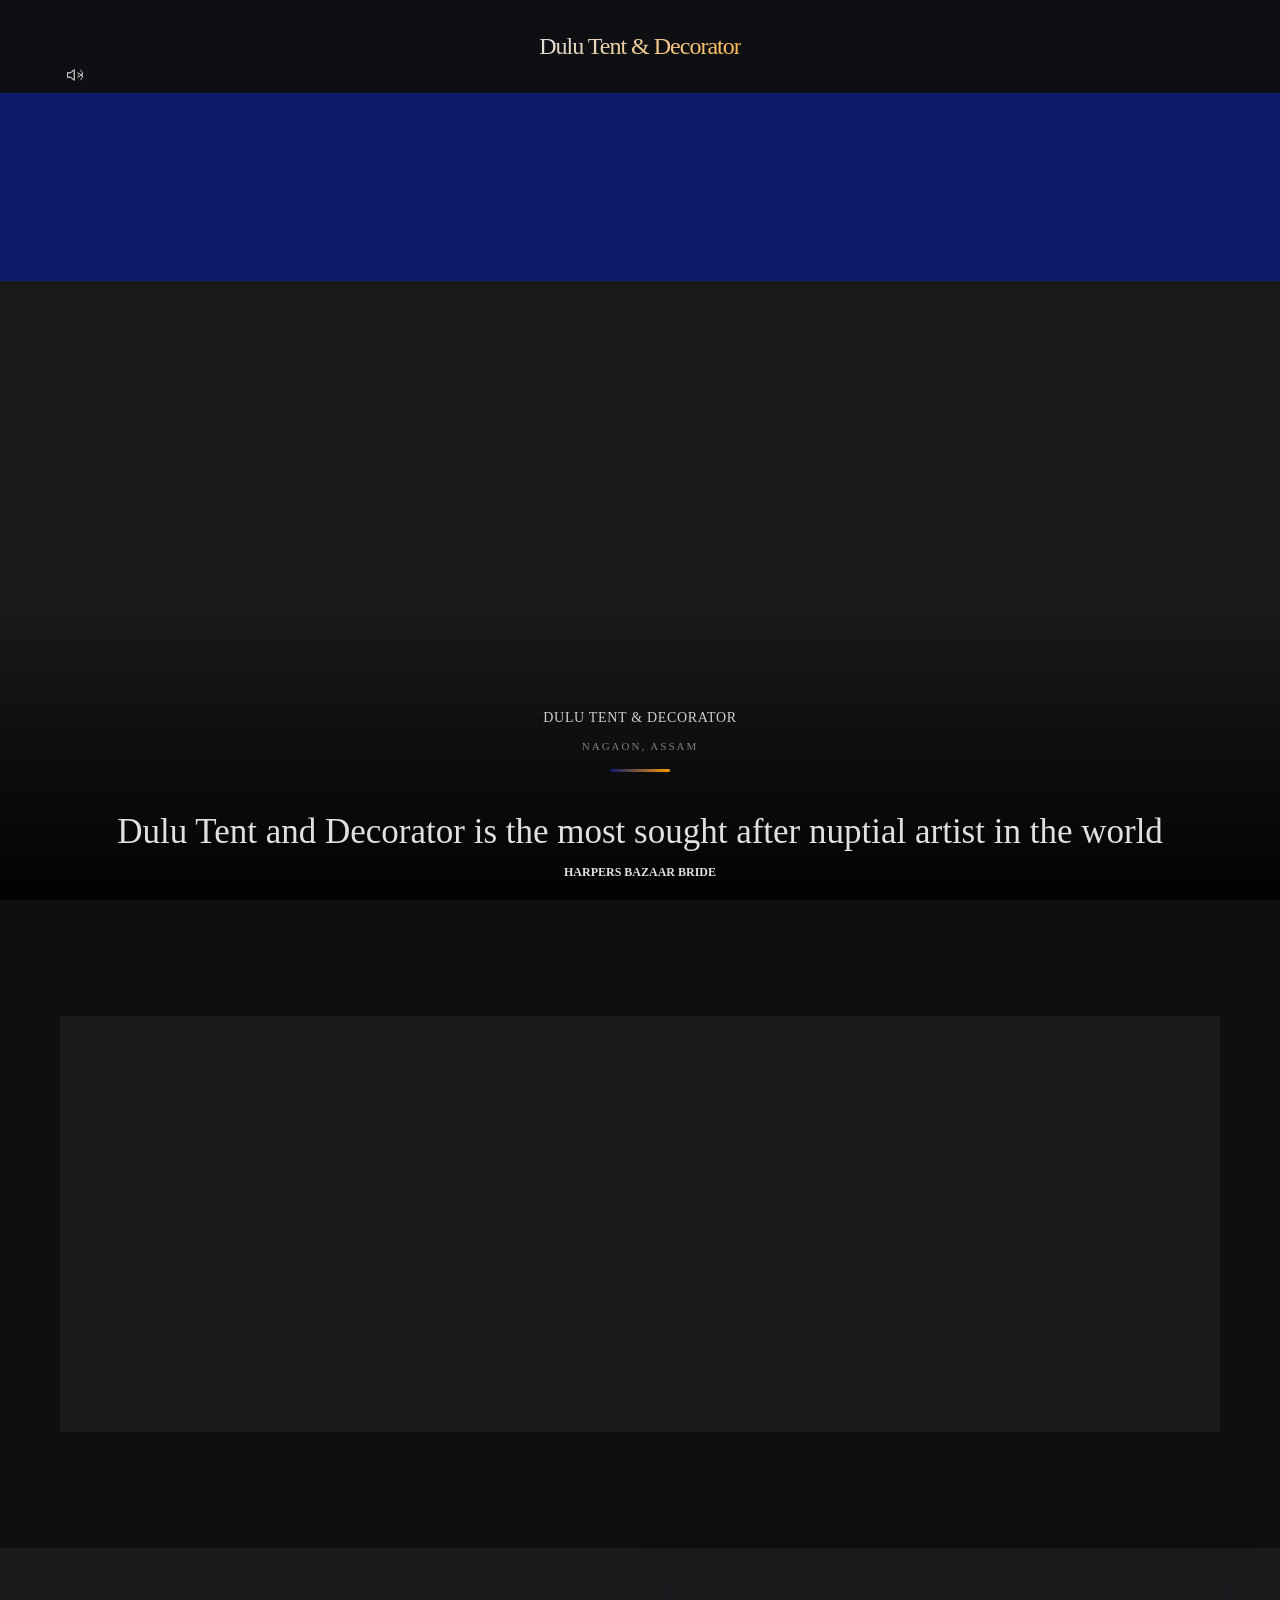
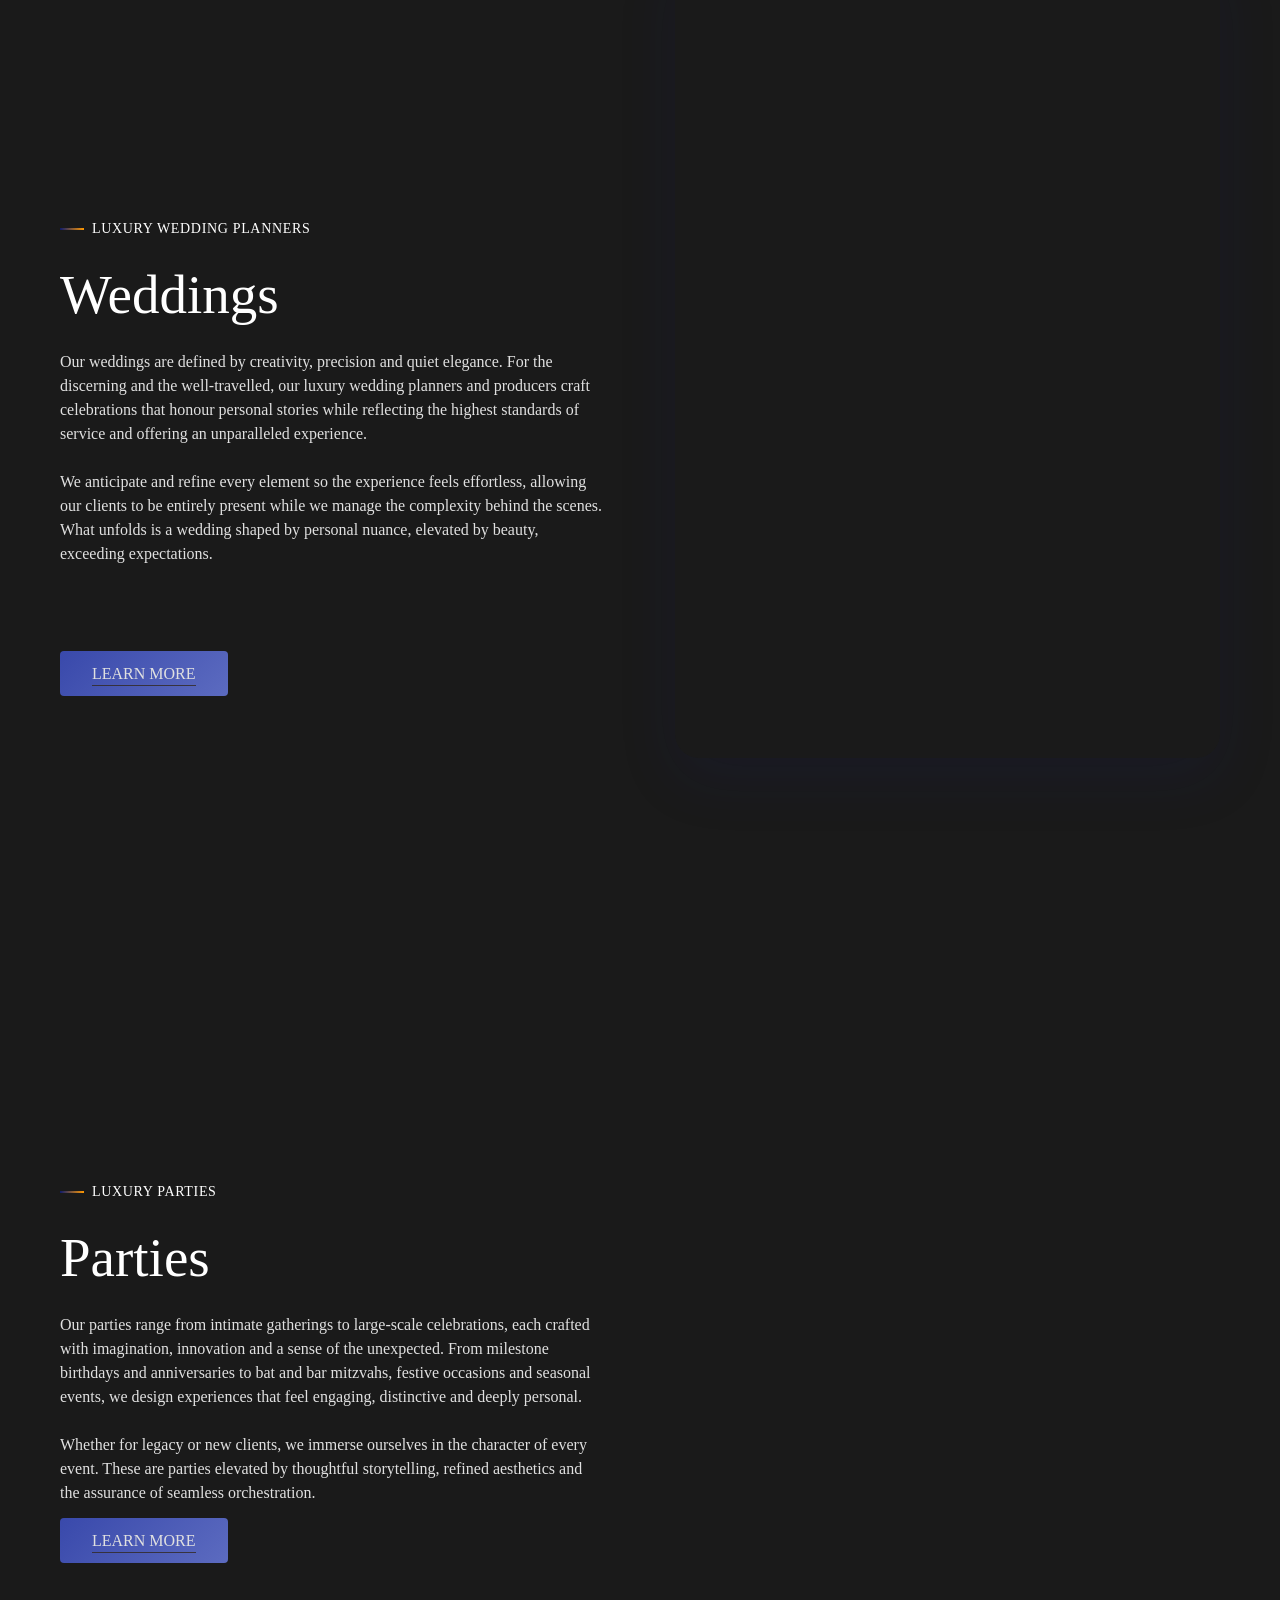
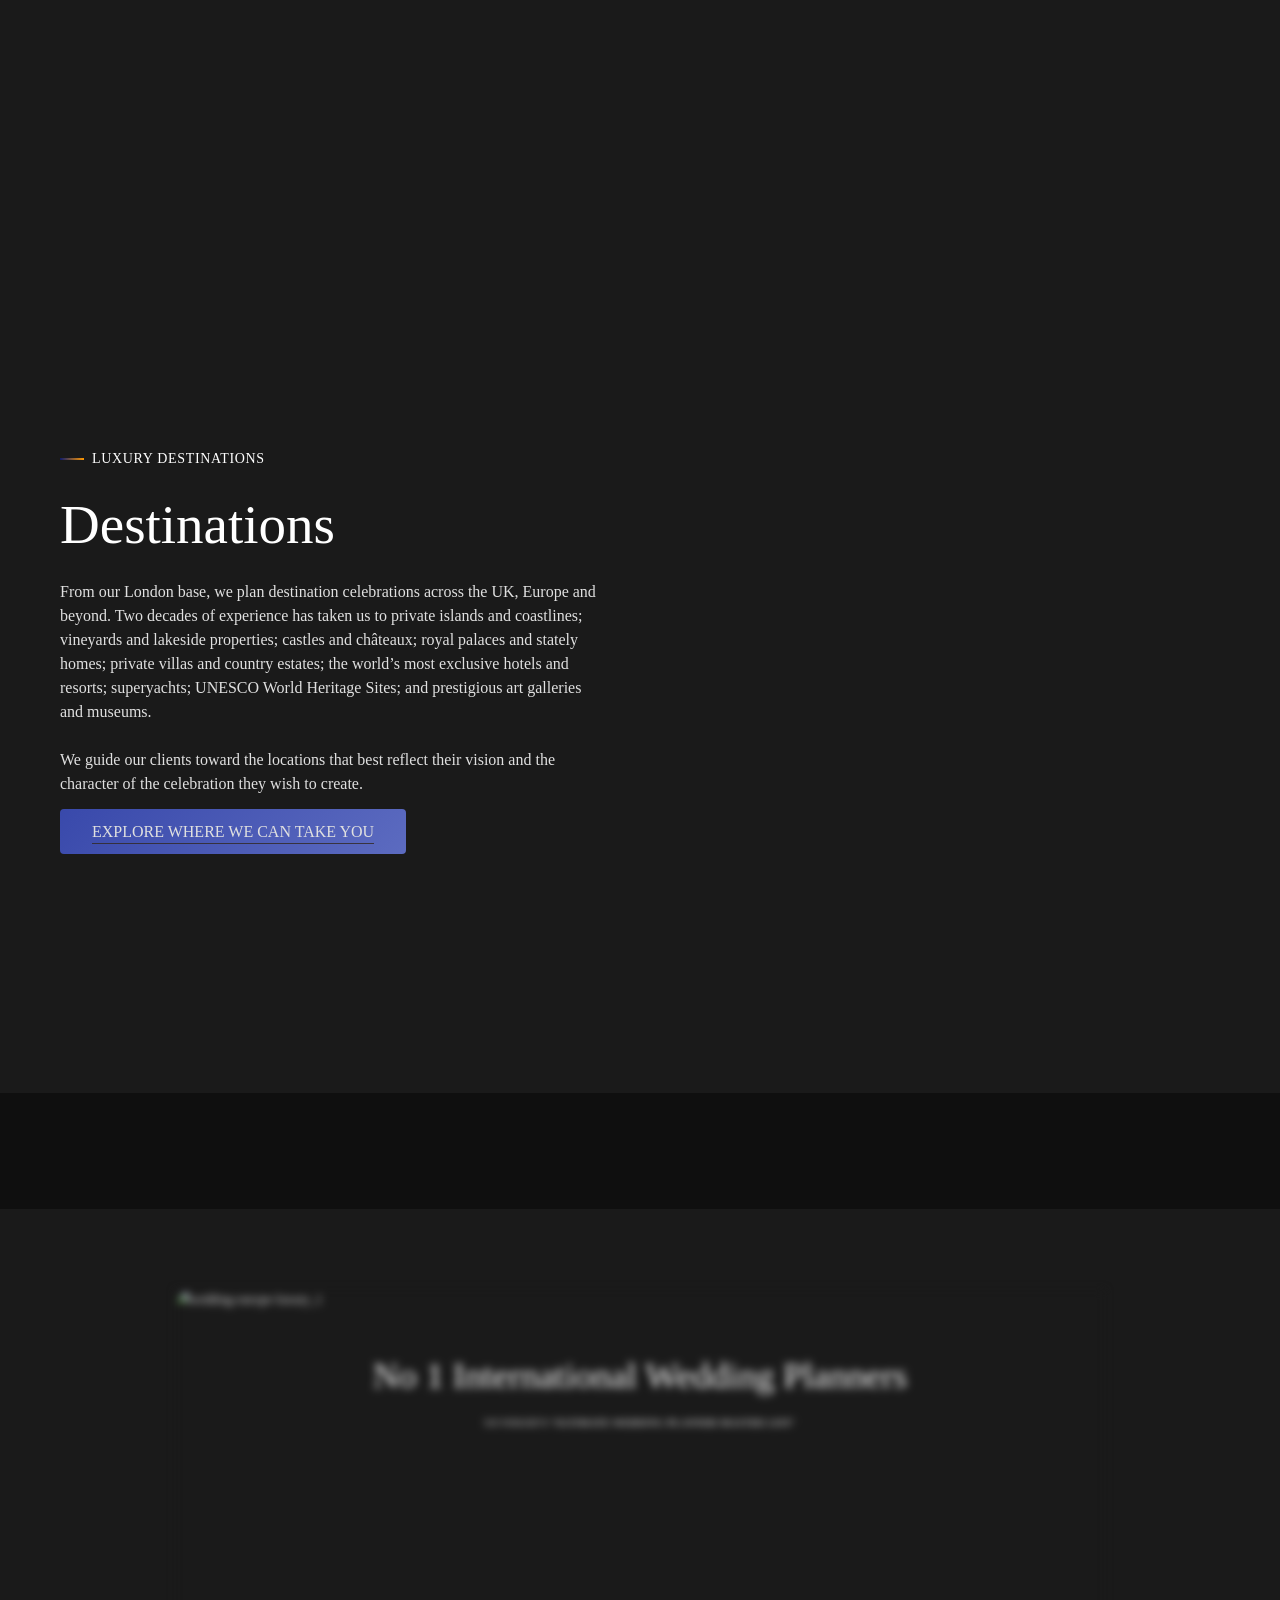
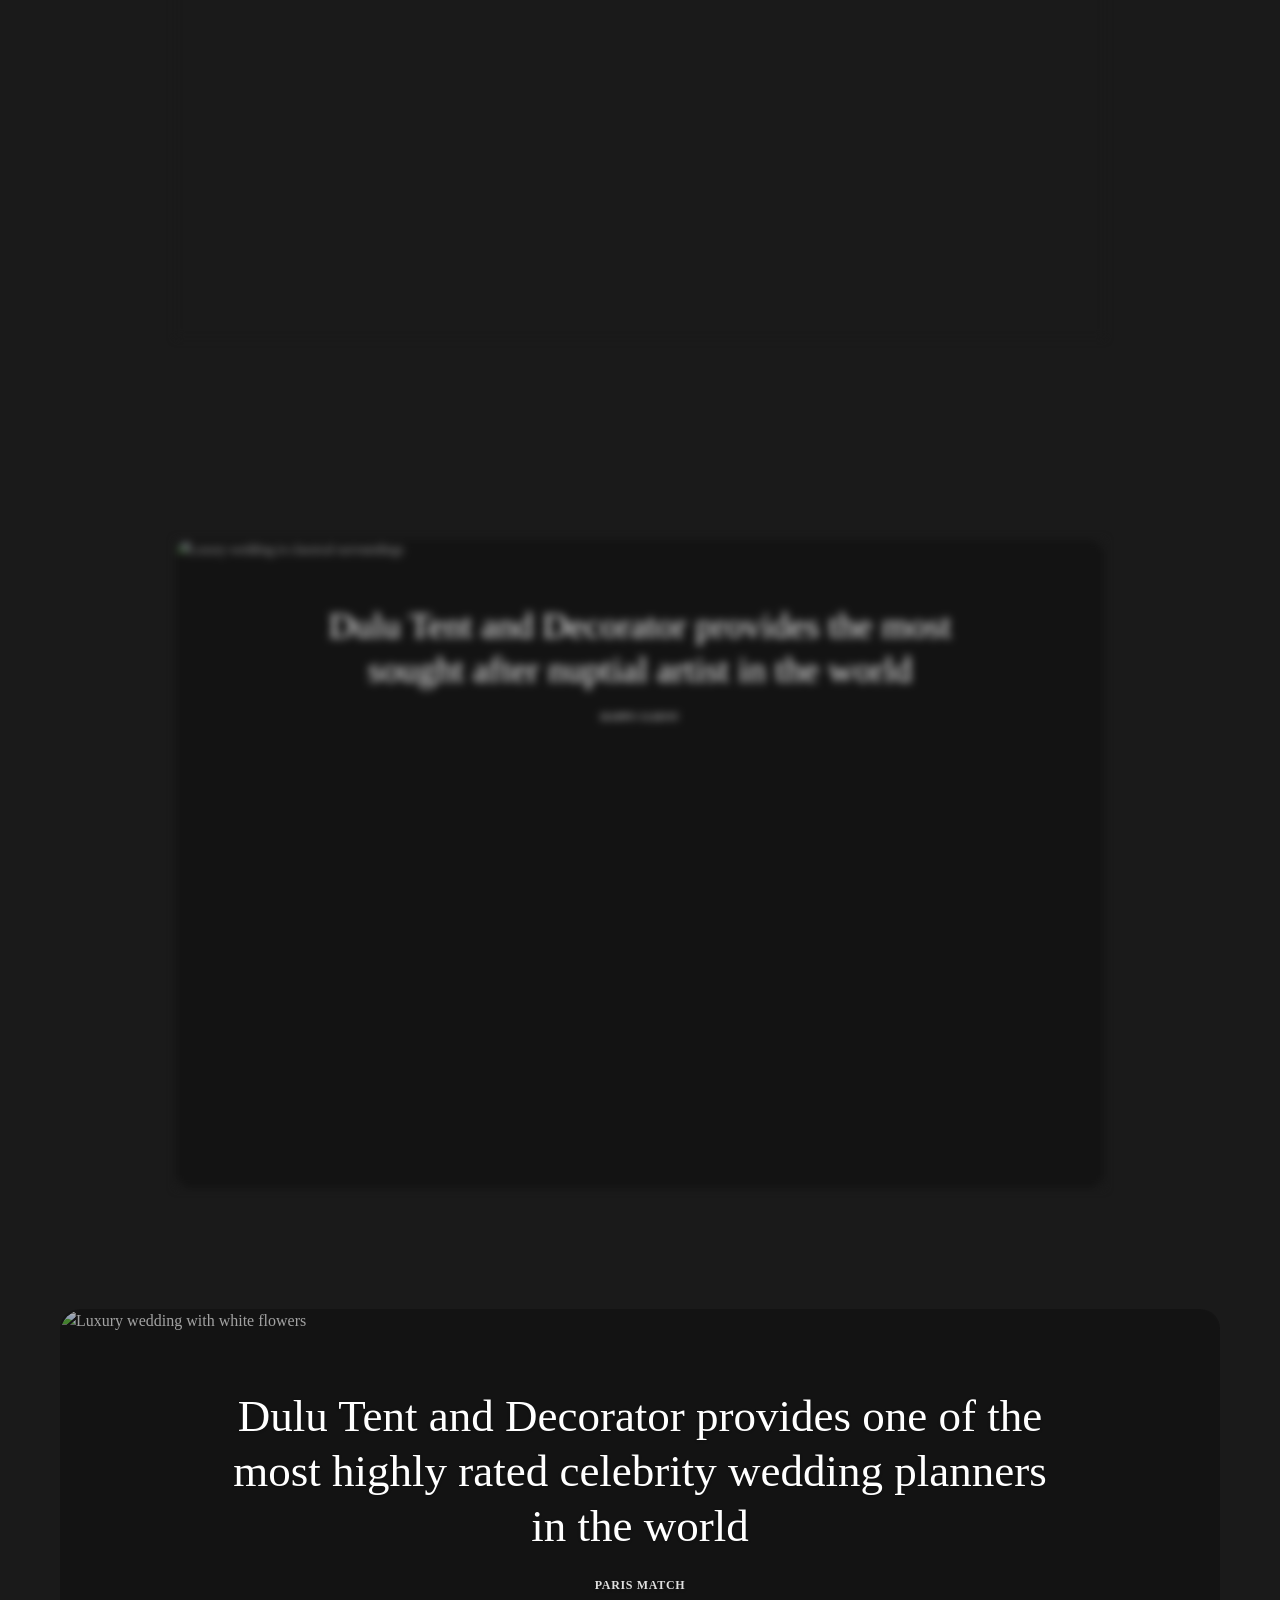
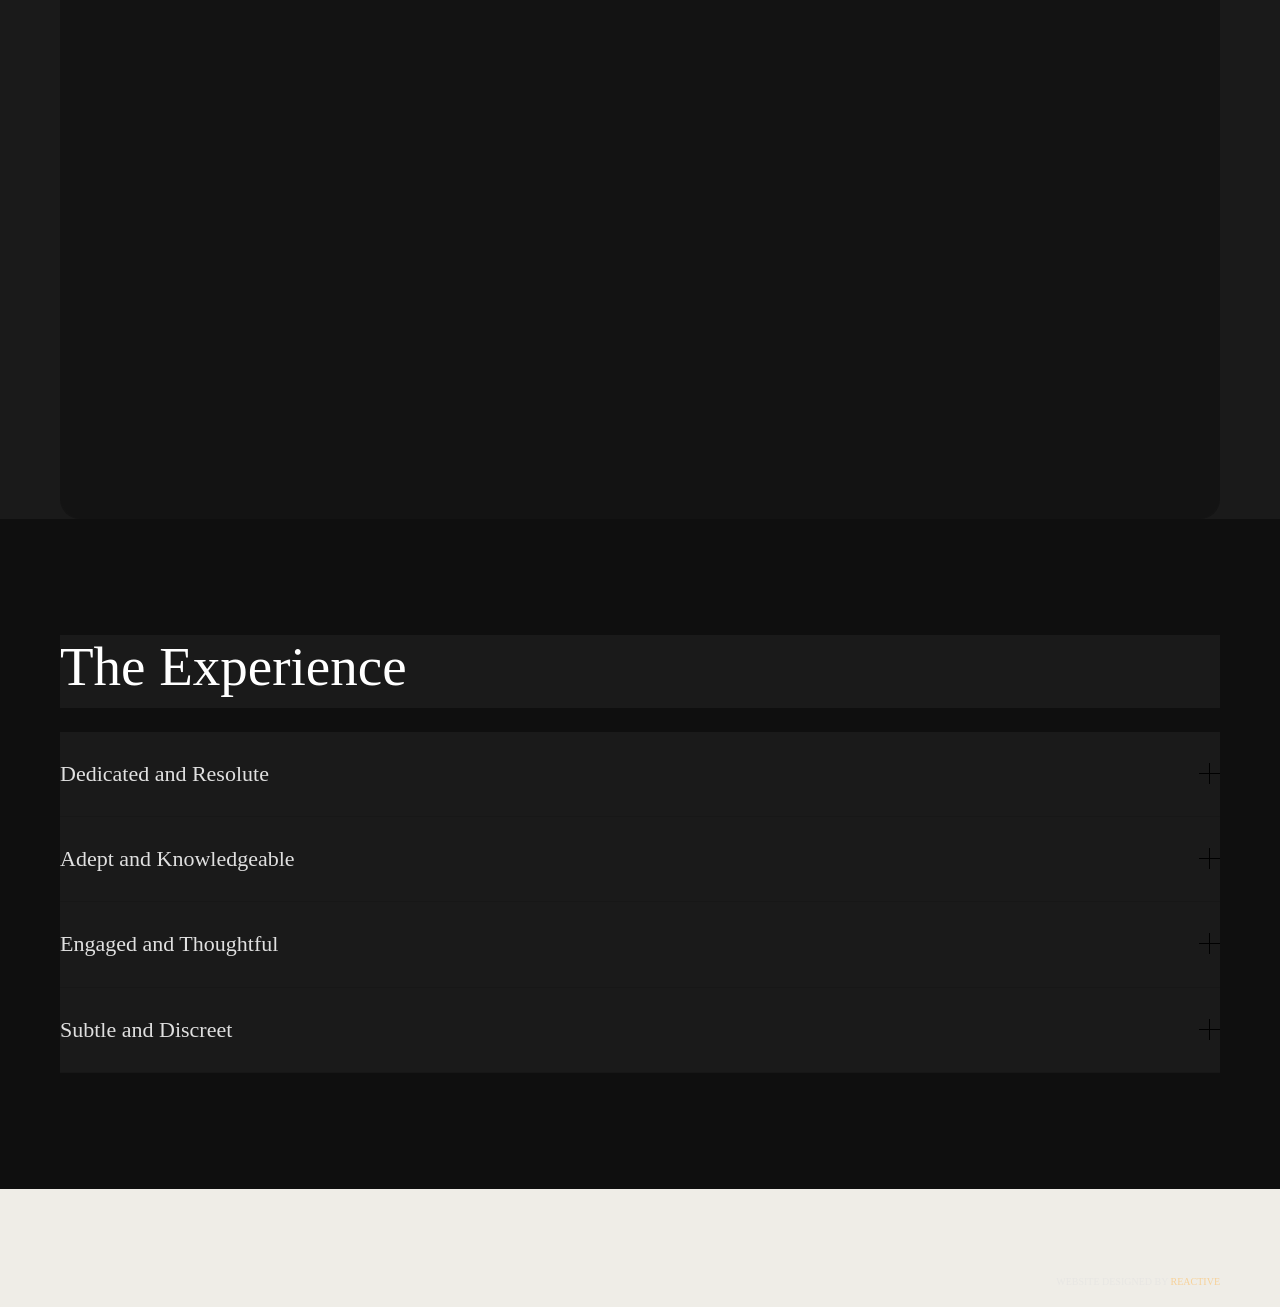
==== Sarah Haywood_ Luxury Wedding Planners.html @ dfa9d55c "Add mobile responsiveness - premium dark mode on all devices" ====
﻿<!DOCTYPE html>
<!-- saved from url=(0025)https://sarahhaywood.com/ -->
<html lang="en-GB" prefix="og: https://ogp.me/ns#"
    class="js  js_active vc_desktop vc_transform vc_transform page-trans-loaded lenis">

<head>
    <meta http-equiv="Content-Type" content="text/html; charset=UTF-8">

    <meta name="viewport" content="width=device-width, initial-scale=1, maximum-scale=1, user-scalable=0">
    <script data-mp="true" data-cfasync="false">window.MOTIONPAGE_FRONT = { version: "2.5.3" }</script>
    <style>
        body {
            visibility: hidden;
        }
    </style>
    <script data-mp="true"
        data-cfasync="false">document.addEventListener("DOMContentLoaded", () => (document.body.style.visibility = "inherit"));</script>
    <noscript>
        <style>
            body {
                visibility: inherit;
            }
        </style>
    </noscript>
    <!-- Search Engine Optimization by Rank Math - https://rankmath.com/ -->
    <title>Dulu Tent & Decorator | Event Planning & Decoration in Nagaon, Assam</title>
    <meta name="description"
        content="Dulu Tent & Decorator: Your trusted partner for wedding planning, event management, tent services, stage decoration, floral decor, lighting, and complete event solutions in Nagaon, Assam.">
    <meta name="robots" content="follow, index, max-snippet:-1, max-video-preview:-1, max-image-preview:large">
    <link rel="canonical" href="https://sarahhaywood.com/">
    <meta property="og:locale" content="en_GB">
    <meta property="og:type" content="website">
    <meta property="og:title" content="Dulu Tent & Decorator | Event Planning & Decoration in Nagaon, Assam">
    <meta property="og:description"
        content="Dulu Tent & Decorator: Your trusted partner for wedding planning, event management, tent services, stage decoration, floral decor, lighting, and complete event solutions in Nagaon, Assam.">
    <meta property="og:url" content="https://sarahhaywood.com/">
    <meta property="og:site_name" content="Dulu Tent & Decorator">
    <meta property="og:updated_time" content="2026-03-10T09:44:52+00:00">
    <meta name="twitter:card" content="summary_large_image">
    <meta name="twitter:title" content="Dulu Tent & Decorator | Event Planning & Decoration in Nagaon, Assam">
    <meta name="twitter:description"
        content="Dulu Tent & Decorator: Your trusted partner for wedding planning, event management, tent services, stage decoration, floral decor, lighting, and complete event solutions in Nagaon, Assam.">
    <meta name="twitter:label1" content="Written by">
    <meta name="twitter:data1" content="Reactive">
    <meta name="twitter:label2" content="Time to read">
    <meta name="twitter:data2" content="17 minutes">
    <script type="application/ld+json"
        class="rank-math-schema">{"@context":"https://schema.org","@graph":[{"@type":"Place","@id":"https://sarahhaywood.com/#place","address":{"@type":"PostalAddress","streetAddress":"6 Poland Street,","addressRegion":"London","addressLocality":"Soho","postalCode":"W1F 8PS"}},{"@type":"Organization","@id":"https://sarahhaywood.com/#organization","name":"Sarah Haywood","url":"https://sarahhaywood.com","sameAs":["https://www.instagram.com/sarahhaywoodweddings/","https://uk.pinterest.com/sarahhaywoodcelebrations/"],"email":"weddings@sarahhaywood.com","address":{"@type":"PostalAddress","streetAddress":"6 Poland Street,","addressRegion":"London","addressLocality":"Soho","postalCode":"W1F 8PS"},"logo":{"@type":"ImageObject","@id":"https://sarahhaywood.com/#logo","url":"https://sarahhaywood.com/wp-content/uploads/2025/12/SarahHaywood_BrandMarks_Logo_Stacked_Wordmark_Tagline_brown.svg","contentUrl":"https://sarahhaywood.com/wp-content/uploads/2025/12/SarahHaywood_BrandMarks_Logo_Stacked_Wordmark_Tagline_brown.svg","caption":"Sarah Haywood","inLanguage":"en-GB","width":"672","height":"259"},"location":{"@id":"https://sarahhaywood.com/#place"}},{"@type":"WebSite","@id":"https://sarahhaywood.com/#website","url":"https://sarahhaywood.com","name":"Sarah Haywood","publisher":{"@id":"https://sarahhaywood.com/#organization"},"inLanguage":"en-GB","potentialAction":{"@type":"SearchAction","target":"https://sarahhaywood.com/?s={search_term_string}","query-input":"required name=search_term_string"}},{"@type":"WebPage","@id":"https://sarahhaywood.com/#webpage","url":"https://sarahhaywood.com/","name":"Sarah Haywood: Luxury Wedding Planners","datePublished":"2025-11-18T08:30:20+00:00","dateModified":"2026-03-10T09:44:52+00:00","about":{"@id":"https://sarahhaywood.com/#organization"},"isPartOf":{"@id":"https://sarahhaywood.com/#website"},"inLanguage":"en-GB"}]}</script>
    <!-- /Rank Math WordPress SEO plugin -->

    <link rel="dns-prefetch" href="https://www.googletagmanager.com/">
    <link rel="dns-prefetch" href="https://fonts.googleapis.com/">
    <link rel="alternate" type="application/rss+xml" title=Dulu Tent and Decorator » Feed" href="https://sarahhaywood.com/feed/">
    <link rel="alternate" type="application/rss+xml" title=Dulu Tent and Decorator » Comments Feed"
        href="https://sarahhaywood.com/comments/feed/">
    <link rel="alternate" title="oEmbed (JSON)" type="application/json+oembed"
        href="https://sarahhaywood.com/wp-json/oembed/1.0/embed?url=https%3A%2F%2Fsarahhaywood.com%2F">
    <link rel="alternate" title="oEmbed (XML)" type="text/xml+oembed"
        href="https://sarahhaywood.com/wp-json/oembed/1.0/embed?url=https%3A%2F%2Fsarahhaywood.com%2F&amp;format=xml">
    <style id="wp-img-auto-sizes-contain-inline-css">
        img:is([sizes=auto i], [sizes^="auto," i]) {
            contain-intrinsic-size: 3000px 1500px
        }

        /*# sourceURL=wp-img-auto-sizes-contain-inline-css */
    </style>
    <style id="wp-emoji-styles-inline-css">
        img.wp-smiley,
        img.emoji {
            display: inline !important;
            border: none !important;
            box-shadow: none !important;
            height: 1em !important;
            width: 1em !important;
            margin: 0 0.07em !important;
            vertical-align: -0.1em !important;
            background: none !important;
            padding: 0 !important;
        }

        /*# sourceURL=wp-emoji-styles-inline-css */
    </style>
    <style id="wp-block-library-inline-css">
        :root {
            --wp-block-synced-color: #7a00df;
            --wp-block-synced-color--rgb: 122, 0, 223;
            --wp-bound-block-color: var(--wp-block-synced-color);
            --wp-editor-canvas-background: #ddd;
            --wp-admin-theme-color: #007cba;
            --wp-admin-theme-color--rgb: 0, 124, 186;
            --wp-admin-theme-color-darker-10: #006ba1;
            --wp-admin-theme-color-darker-10--rgb: 0, 107, 160.5;
            --wp-admin-theme-color-darker-20: #005a87;
            --wp-admin-theme-color-darker-20--rgb: 0, 90, 135;
            --wp-admin-border-width-focus: 2px
        }

        @media (min-resolution:192dpi) {
            :root {
                --wp-admin-border-width-focus: 1.5px
            }
        }

        .wp-element-button {
            cursor: pointer
        }

        :root .has-very-light-gray-background-color {
            background-color: #2a2a2a
        }

        :root .has-very-dark-gray-background-color {
            background-color: #313131
        }

        :root .has-very-light-gray-color {
            color: #e0e0e0
        }

        :root .has-very-dark-gray-color {
            color: #313131
        }

        :root .has-vivid-green-cyan-to-vivid-cyan-blue-gradient-background {
            background: linear-gradient(135deg, #00d084, #0693e3)
        }

        :root .has-purple-crush-gradient-background {
            background: linear-gradient(135deg, #34e2e4, #4721fb 50%, #ab1dfe)
        }

        :root .has-hazy-dawn-gradient-background {
            background: linear-gradient(135deg, #faaca8, #dad0ec)
        }

        :root .has-subdued-olive-gradient-background {
            background: linear-gradient(135deg, #fafae1, #67a671)
        }

        :root .has-atomic-cream-gradient-background {
            background: linear-gradient(135deg, #fdd79a, #004a59)
        }

        :root .has-nightshade-gradient-background {
            background: linear-gradient(135deg, #330968, #31cdcf)
        }

        :root .has-midnight-gradient-background {
            background: linear-gradient(135deg, #020381, #2874fc)
        }

        :root {
            --wp--preset--font-size--normal: 16px;
            --wp--preset--font-size--huge: 42px
        }

        .has-regular-font-size {
            font-size: 1em
        }

        .has-larger-font-size {
            font-size: 2.625em
        }

        .has-normal-font-size {
            font-size: var(--wp--preset--font-size--normal)
        }

        .has-huge-font-size {
            font-size: var(--wp--preset--font-size--huge)
        }

        :root .has-text-align-center {
            text-align: center
        }

        :root .has-text-align-left {
            text-align: left
        }

        :root .has-text-align-right {
            text-align: right
        }

        .has-fit-text {
            white-space: nowrap !important
        }

        #end-resizable-editor-section {
            display: none
        }

        .aligncenter {
            clear: both
        }

        .items-justified-left {
            justify-content: flex-start
        }

        .items-justified-center {
            justify-content: center
        }

        .items-justified-right {
            justify-content: flex-end
        }

        .items-justified-space-between {
            justify-content: space-between
        }

        .screen-reader-text {
            word-wrap: normal !important;
            border: 0;
            clip-path: inset(50%);
            height: 1px;
            margin: -1px;
            overflow: hidden;
            padding: 0;
            position: absolute;
            width: 1px
        }

        .screen-reader-text:focus {
            background-color: #333;
            clip-path: none;
            color: #ffffff;
            display: block;
            font-size: 1em;
            height: auto;
            left: 5px;
            line-height: normal;
            padding: 15px 23px 14px;
            text-decoration: none;
            top: 5px;
            width: auto;
            z-index: 100000
        }

        html :where(.has-border-color) {
            border-style: solid
        }

        html :where([style*=border-color]) {
            border-style: solid
        }

        html :where([style*=border-top-color]) {
            border-top-style: solid
        }

        html :where([style*=border-right-color]) {
            border-right-style: solid
        }

        html :where([style*=border-bottom-color]) {
            border-bottom-style: solid
        }

        html :where([style*=border-left-color]) {
            border-left-style: solid
        }

        html :where([style*=border-width]) {
            border-style: solid
        }

        html :where([style*=border-top-width]) {
            border-top-style: solid
        }

        html :where([style*=border-right-width]) {
            border-right-style: solid
        }

        html :where([style*=border-bottom-width]) {
            border-bottom-style: solid
        }

        html :where([style*=border-left-width]) {
            border-left-style: solid
        }

        html :where(img[class*=wp-image-]) {
            height: auto;
            max-width: 100%
        }

        :where(figure) {
            margin: 0 0 1em
        }

        html :where(.is-position-sticky) {
            --wp-admin--admin-bar--position-offset: var(--wp-admin--admin-bar--height, 0px)
        }

        @media screen and (max-width:600px) {
            html :where(.is-position-sticky) {
                --wp-admin--admin-bar--position-offset: 0px
            }
        }

        /*# sourceURL=/wp-includes/css/dist/block-library/common.min.css */
    </style>

    <style id="global-styles-inline-css">
        :root {
            --wp--preset--aspect-ratio--square: 1;
            --wp--preset--aspect-ratio--4-3: 4/3;
            --wp--preset--aspect-ratio--3-4: 3/4;
            --wp--preset--aspect-ratio--3-2: 3/2;
            --wp--preset--aspect-ratio--2-3: 2/3;
            --wp--preset--aspect-ratio--16-9: 16/9;
            --wp--preset--aspect-ratio--9-16: 9/16;
            --wp--preset--color--black: #000000;
            --wp--preset--color--cyan-bluish-gray: #abb8c3;
            --wp--preset--color--white: #ffffff;
            --wp--preset--color--pale-pink: #f78da7;
            --wp--preset--color--vivid-red: #cf2e2e;
            --wp--preset--color--luminous-vivid-orange: #ff6900;
            --wp--preset--color--luminous-vivid-amber: #fcb900;
            --wp--preset--color--light-green-cyan: #7bdcb5;
            --wp--preset--color--vivid-green-cyan: #00d084;
            --wp--preset--color--pale-cyan-blue: #8ed1fc;
            --wp--preset--color--vivid-cyan-blue: #0693e3;
            --wp--preset--color--vivid-purple: #9b51e0;
            --wp--preset--gradient--vivid-cyan-blue-to-vivid-purple: linear-gradient(135deg, rgb(6, 147, 227) 0%, rgb(155, 81, 224) 100%);
            --wp--preset--gradient--light-green-cyan-to-vivid-green-cyan: linear-gradient(135deg, rgb(122, 220, 180) 0%, rgb(0, 208, 130) 100%);
            --wp--preset--gradient--luminous-vivid-amber-to-luminous-vivid-orange: linear-gradient(135deg, rgb(252, 185, 0) 0%, rgb(255, 105, 0) 100%);
            --wp--preset--gradient--luminous-vivid-orange-to-vivid-red: linear-gradient(135deg, rgb(255, 105, 0) 0%, rgb(207, 46, 46) 100%);
            --wp--preset--gradient--very-light-gray-to-cyan-bluish-gray: linear-gradient(135deg, rgb(238, 238, 238) 0%, rgb(169, 184, 195) 100%);
            --wp--preset--gradient--cool-to-warm-spectrum: linear-gradient(135deg, rgb(74, 234, 220) 0%, rgb(151, 120, 209) 20%, rgb(207, 42, 186) 40%, rgb(238, 44, 130) 60%, rgb(251, 105, 98) 80%, rgb(254, 248, 76) 100%);
            --wp--preset--gradient--blush-light-purple: linear-gradient(135deg, rgb(255, 206, 236) 0%, rgb(152, 150, 240) 100%);
            --wp--preset--gradient--blush-bordeaux: linear-gradient(135deg, rgb(254, 205, 165) 0%, rgb(254, 45, 45) 50%, rgb(107, 0, 62) 100%);
            --wp--preset--gradient--luminous-dusk: linear-gradient(135deg, rgb(255, 203, 112) 0%, rgb(199, 81, 192) 50%, rgb(65, 88, 208) 100%);
            --wp--preset--gradient--pale-ocean: linear-gradient(135deg, rgb(255, 245, 203) 0%, rgb(182, 227, 212) 50%, rgb(51, 167, 181) 100%);
            --wp--preset--gradient--electric-grass: linear-gradient(135deg, rgb(202, 248, 128) 0%, rgb(113, 206, 126) 100%);
            --wp--preset--gradient--midnight: linear-gradient(135deg, rgb(2, 3, 129) 0%, rgb(40, 116, 252) 100%);
            --wp--preset--font-size--small: 13px;
            --wp--preset--font-size--medium: 20px;
            --wp--preset--font-size--large: 36px;
            --wp--preset--font-size--x-large: 42px;
            --wp--preset--spacing--20: 0.44rem;
            --wp--preset--spacing--30: 0.67rem;
            --wp--preset--spacing--40: 1rem;
            --wp--preset--spacing--50: 1.5rem;
            --wp--preset--spacing--60: 2.25rem;
            --wp--preset--spacing--70: 3.38rem;
            --wp--preset--spacing--80: 5.06rem;
            --wp--preset--shadow--natural: 6px 6px 9px rgba(0, 0, 0, 0.2);
            --wp--preset--shadow--deep: 12px 12px 50px rgba(0, 0, 0, 0.4);
            --wp--preset--shadow--sharp: 6px 6px 0px rgba(0, 0, 0, 0.2);
            --wp--preset--shadow--outlined: 6px 6px 0px -3px rgb(255, 255, 255), 6px 6px rgb(0, 0, 0);
            --wp--preset--shadow--crisp: 6px 6px 0px rgb(0, 0, 0);
        }

        :root {
            --wp--style--global--content-size: 1300px;
            --wp--style--global--wide-size: 1300px;
        }

        :where(body) {
            margin: 0;
        }

        .wp-site-blocks>.alignleft {
            float: left;
            margin-right: 2em;
        }

        .wp-site-blocks>.alignright {
            float: right;
            margin-left: 2em;
        }

        .wp-site-blocks>.aligncenter {
            justify-content: center;
            margin-left: auto;
            margin-right: auto;
        }

        :where(.is-layout-flex) {
            gap: 0.5em;
        }

        :where(.is-layout-grid) {
            gap: 0.5em;
        }

        .is-layout-flow>.alignleft {
            float: left;
            margin-inline-start: 0;
            margin-inline-end: 2em;
        }

        .is-layout-flow>.alignright {
            float: right;
            margin-inline-start: 2em;
            margin-inline-end: 0;
        }

        .is-layout-flow>.aligncenter {
            margin-left: auto !important;
            margin-right: auto !important;
        }

        .is-layout-constrained>.alignleft {
            float: left;
            margin-inline-start: 0;
            margin-inline-end: 2em;
        }

        .is-layout-constrained>.alignright {
            float: right;
            margin-inline-start: 2em;
            margin-inline-end: 0;
        }

        .is-layout-constrained>.aligncenter {
            margin-left: auto !important;
            margin-right: auto !important;
        }

        .is-layout-constrained> :where(:not(.alignleft):not(.alignright):not(.alignfull)) {
            max-width: var(--wp--style--global--content-size);
            margin-left: auto !important;
            margin-right: auto !important;
        }

        .is-layout-constrained>.alignwide {
            max-width: var(--wp--style--global--wide-size);
        }

        body .is-layout-flex {
            display: flex;
        }

        .is-layout-flex {
            flex-wrap: wrap;
            align-items: center;
        }

        .is-layout-flex> :is(*, div) {
            margin: 0;
        }

        body .is-layout-grid {
            display: grid;
        }

        .is-layout-grid> :is(*, div) {
            margin: 0;
        }

        body {
            color: #e0e0e0;
            background-color: #0f0f0f !important;
        }

        :root :where(.wp-element-button, .wp-block-button__link) {
            background-color: #ff9800;
            border-width: 0;
            color: #1a1a1a !important;
            font-family: inherit;
            font-size: inherit;
            font-style: inherit;
            font-weight: inherit;
            letter-spacing: inherit;
            line-height: inherit;
            padding-top: calc(0.667em + 2px);
            padding-right: calc(1.333em + 2px);
            padding-bottom: calc(0.667em + 2px);
            padding-left: calc(1.333em + 2px);
            text-decoration: none;
            text-transform: inherit;
        }

        :root .has-black-color {
            color: #e0e0e0 !important;
        }

        .has-cyan-bluish-gray-color {
            color: var(--wp--preset--color--cyan-bluish-gray) !important;
        }

        .has-white-color {
            color: #e0e0e0 !important;
        }

        .has-pale-pink-color {
            color: var(--wp--preset--color--pale-pink) !important;
        }

        .has-vivid-red-color {
            color: var(--wp--preset--color--vivid-red) !important;
        }

        .has-luminous-vivid-orange-color {
            color: var(--wp--preset--color--luminous-vivid-orange) !important;
        }

        .has-luminous-vivid-amber-color {
            color: var(--wp--preset--color--luminous-vivid-amber) !important;
        }

        .has-light-green-cyan-color {
            color: var(--wp--preset--color--light-green-cyan) !important;
        }

        .has-vivid-green-cyan-color {
            color: var(--wp--preset--color--vivid-green-cyan) !important;
        }

        .has-pale-cyan-blue-color {
            color: var(--wp--preset--color--pale-cyan-blue) !important;
        }

        .has-vivid-cyan-blue-color {
            color: var(--wp--preset--color--vivid-cyan-blue) !important;
        }

        .has-vivid-purple-color {
            color: var(--wp--preset--color--vivid-purple) !important;
        }

        :root .has-black-background-color {
            background-color: #1a1a1a !important;
        }

        .has-cyan-bluish-gray-background-color {
            background-color: #2a2a2a !important;
        }

        .has-white-background-color {
            background-color: #1a1a1a !important;
        }

        .has-pale-pink-background-color {
            background-color: var(--wp--preset--color--pale-pink) !important;
        }

        .has-vivid-red-background-color {
            background-color: var(--wp--preset--color--vivid-red) !important;
        }

        .has-luminous-vivid-orange-background-color {
            background-color: var(--wp--preset--color--luminous-vivid-orange) !important;
        }

        .has-luminous-vivid-amber-background-color {
            background-color: var(--wp--preset--color--luminous-vivid-amber) !important;
        }

        .has-light-green-cyan-background-color {
            background-color: var(--wp--preset--color--light-green-cyan) !important;
        }

        .has-vivid-green-cyan-background-color {
            background-color: var(--wp--preset--color--vivid-green-cyan) !important;
        }

        .has-pale-cyan-blue-background-color {
            background-color: var(--wp--preset--color--pale-cyan-blue) !important;
        }

        .has-vivid-cyan-blue-background-color {
            background-color: var(--wp--preset--color--vivid-cyan-blue) !important;
        }

        .has-vivid-purple-background-color {
            background-color: var(--wp--preset--color--vivid-purple) !important;
        }

        .has-black-border-color {
            border-color: var(--wp--preset--color--black) !important;
        }

        .has-cyan-bluish-gray-border-color {
            border-color: var(--wp--preset--color--cyan-bluish-gray) !important;
        }

        .has-white-border-color {
            border-color: var(--wp--preset--color--white) !important;
        }

        .has-pale-pink-border-color {
            border-color: var(--wp--preset--color--pale-pink) !important;
        }

        .has-vivid-red-border-color {
            border-color: var(--wp--preset--color--vivid-red) !important;
        }

        .has-luminous-vivid-orange-border-color {
            border-color: var(--wp--preset--color--luminous-vivid-orange) !important;
        }

        .has-luminous-vivid-amber-border-color {
            border-color: var(--wp--preset--color--luminous-vivid-amber) !important;
        }

        .has-light-green-cyan-border-color {
            border-color: var(--wp--preset--color--light-green-cyan) !important;
        }

        .has-vivid-green-cyan-border-color {
            border-color: var(--wp--preset--color--vivid-green-cyan) !important;
        }

        .has-pale-cyan-blue-border-color {
            border-color: var(--wp--preset--color--pale-cyan-blue) !important;
        }

        .has-vivid-cyan-blue-border-color {
            border-color: var(--wp--preset--color--vivid-cyan-blue) !important;
        }

        .has-vivid-purple-border-color {
            border-color: var(--wp--preset--color--vivid-purple) !important;
        }

        .has-vivid-cyan-blue-to-vivid-purple-gradient-background {
            background: var(--wp--preset--gradient--vivid-cyan-blue-to-vivid-purple) !important;
        }

        .has-light-green-cyan-to-vivid-green-cyan-gradient-background {
            background: var(--wp--preset--gradient--light-green-cyan-to-vivid-green-cyan) !important;
        }

        .has-luminous-vivid-amber-to-luminous-vivid-orange-gradient-background {
            background: var(--wp--preset--gradient--luminous-vivid-amber-to-luminous-vivid-orange) !important;
        }

        .has-luminous-vivid-orange-to-vivid-red-gradient-background {
            background: var(--wp--preset--gradient--luminous-vivid-orange-to-vivid-red) !important;
        }

        .has-very-light-gray-to-cyan-bluish-gray-gradient-background {
            background: var(--wp--preset--gradient--very-light-gray-to-cyan-bluish-gray) !important;
        }

        .has-cool-to-warm-spectrum-gradient-background {
            background: var(--wp--preset--gradient--cool-to-warm-spectrum) !important;
        }

        .has-blush-light-purple-gradient-background {
            background: var(--wp--preset--gradient--blush-light-purple) !important;
        }

        .has-blush-bordeaux-gradient-background {
            background: var(--wp--preset--gradient--blush-bordeaux) !important;
        }

        .has-luminous-dusk-gradient-background {
            background: var(--wp--preset--gradient--luminous-dusk) !important;
        }

        .has-pale-ocean-gradient-background {
            background: var(--wp--preset--gradient--pale-ocean) !important;
        }

        .has-electric-grass-gradient-background {
            background: var(--wp--preset--gradient--electric-grass) !important;
        }

        .has-midnight-gradient-background {
            background: var(--wp--preset--gradient--midnight) !important;
        }

        .has-small-font-size {
            font-size: var(--wp--preset--font-size--small) !important;
        }

        .has-medium-font-size {
            font-size: var(--wp--preset--font-size--medium) !important;
        }

        .has-large-font-size {
            font-size: var(--wp--preset--font-size--large) !important;
        }

        .has-x-large-font-size {
            font-size: var(--wp--preset--font-size--x-large) !important;
        }

        /*# sourceURL=global-styles-inline-css */
    </style>

    <link rel="stylesheet" id="font-awesome-css"
        href="./Sarah Haywood_ Luxury Wedding Planners_files/font-awesome-legacy.min.css" media="all">
    <link rel="stylesheet" id="salient-grid-system-css"
        href="./Sarah Haywood_ Luxury Wedding Planners_files/grid-system.css" media="all">
    <link rel="stylesheet" id="main-styles-css" href="./Sarah Haywood_ Luxury Wedding Planners_files/style.css"
        media="all">
    <style id="main-styles-inline-css">
        html body[data-header-resize="1"] .container-wrap,
        html body[data-header-format="left-header"][data-header-resize="0"] .container-wrap,
        html body[data-header-resize="0"] .container-wrap,
        body[data-header-format="left-header"][data-header-resize="0"] .container-wrap {
            padding-top: 0;
        }

        .main-content>.row>#breadcrumbs.yoast {
            padding: 20px 0;
        }

        /* Intro page background */
        html:not(.page-trans-loaded) {
            background-color: #0f0f0f;
        }

        /*# sourceURL=main-styles-inline-css */
    </style>

    <!-- DULU TENT CUSTOM OVERRIDES -->
    <style id="dulu-tent-custom-css">
        /* Dark mode + blue accent color scheme */
        :root {
            --dulu-primary: #0d1b6c;
            --dulu-primary-light: #3949ab;
            --dulu-accent: #ff9800;
            --dulu-accent-light: #ffb74d;
            --dulu-warm-bg: #0f0f0f;
            --dulu-warm-surface: #1a1a1a;
            --dulu-text-dark: #e0e0e0;
            --dulu-text-muted: #999999;
        }

        /* Dark mode text colors - all text light for visibility */
        body, .container-wrap, .project-title {
            background-color: var(--dulu-warm-bg) !important;
            color: #e0e0e0 !important;
        }

        h1, h2, h3, h4, h5, h6 {
            color: #ffffff !important;
        }

        p, span, div, li, td, th {
            color: #e0e0e0 !important;
        }

        .xs-heading h1, .xs-heading h2, .xs-heading h3 {
            color: #ffffff !important;
        }

        a, a:visited {
            color: #ffb74d !important;
        }

        a:hover {
            color: #ff9800 !important;
        }

        .post-title, .entry-title {
            color: #ffffff !important;
        }

        .post-meta, .meta, .entry-meta {
            color: #999999 !important;
        }

        .testimonial_slider blockquote,
        .nectar-post-grid-item,
        .post-item,
        .card {
            background-color: #1a1a1a !important;
            color: #e0e0e0 !important;
            border-color: #2a2a2a !important;
        }

        .testimonial_slider blockquote .title {
            color: #ffffff !important;
        }

        .testimonial_slider blockquote span {
            color: #e0e0e0 !important;
        }

        /* Header - frosted glass effect */
        #header-outer {
            backdrop-filter: blur(20px) saturate(180%) !important;
            -webkit-backdrop-filter: blur(20px) saturate(180%) !important;
            background-color: rgba(15, 15, 15, 0.95) !important;
        }

        #header-outer.transparent {
            background-color: rgba(15, 15, 15, 0.5) !important;
            backdrop-filter: none !important;
        }

        /* Logo text styling - unique gradient */
        #logo {
            font-family: 'meno-banner', serif !important;
            font-size: 24px !important;
            font-weight: 400 !important;
            background: linear-gradient(135deg, var(--dulu-primary) 0%, var(--dulu-accent) 100%);
            -webkit-background-clip: text;
            -webkit-text-fill-color: transparent;
            background-clip: text;
            letter-spacing: -0.5px;
        }

        #header-outer.transparent #logo,
        #header-outer.light-text #logo {
            background: linear-gradient(135deg, #e0e0e0 0%, var(--dulu-accent-light) 100%);
            -webkit-background-clip: text;
            background-clip: text;
        }

        /* Intro loader - deep blue instead of dark teal */
        #page-intro-1 .row-bg.using-bg-color {
            background-color: #0d1b6c !important;
        }

        /* Dark mode overlays and sections */
        .row-bg {
            background-color: #1a1a1a !important;
        }

        .wpb_row, .vc_row {
            background-color: #1a1a1a !important;
            color: #e0e0e0 !important;
        }

        .container-wrap {
            background-color: #0f0f0f !important;
            color: #e0e0e0 !important;
        }

        /* Testimonial and card backgrounds */
        .testimonial_slider blockquote,
        .nectar-post-grid-item,
        .post-item,
        .card {
            background-color: #1a1a1a !important;
            color: #e0e0e0 !important;
            border-color: #2a2a2a !important;
        }

        /* Text in cards and grid items */
        .nectar-post-grid-item .content,
        .nectar-post-grid-item .meta-excerpt,
        .post-item .content {
            color: #e0e0e0 !important;
        }

        .nectar-post-grid-item .post-title,
        .post-item .post-title {
            color: #ffffff !important;
        }

        /* Buttons and CTA text */
        .wp-block-button__link,
        .nectar-cta .link_wrap,
        button, input[type="submit"] {
            color: inherit !important;
        }

        /* Table styling */
        table, tbody, tr, td, th {
            border-color: #2a2a2a !important;
            color: #e0e0e0 !important;
        }

        th {
            background-color: #0d1b6c !important;
            color: #ffffff !important;
        }

        /* Form elements */
        input[type="text"],
        input[type="email"],
        input[type="password"],
        textarea,
        select {
            background-color: #2a2a2a !important;
            color: #e0e0e0 !important;
            border-color: #3a3a3a !important;
        }

        input[type="text"]::placeholder,
        input[type="email"]::placeholder,
        textarea::placeholder {
            color: #999999 !important;
        }

        /* Hero section - unique diagonal gradient overlay */
        #fws_6a3ce996a3e75 .row-bg-wrap .row-bg-overlay {
            background: linear-gradient(160deg, rgba(26, 35, 126, 0.4) 0%, rgba(245, 124, 0, 0.15) 100%) !important;
            opacity: 1 !important;
        }

        /* Accent color override - orange/amber instead of gold */
        .nectar-cta[data-style="arrow-animation"] .line,
        div[data-style="minimal"] .toggle.open>.toggle-title i:before,
        div[data-style="minimal"] .toggle.open>.toggle-title i:after,
        div[data-style="minimal"] .toggle:hover>.toggle-title i:before,
        div[data-style="minimal"] .toggle:hover>.toggle-title i:after {
            background-color: var(--dulu-accent) !important;
        }

        /* CTA buttons - pill shape with gradient */
        .nectar-cta .link_wrap {
            background: linear-gradient(135deg, #3949ab 0%, #5c6bc0 100%) !important;
            color: #e0e0e0 !important;
            border-radius: 50px !important;
            padding: 14px 32px !important;
            transition: transform 0.3s cubic-bezier(0.34, 1.56, 0.64, 1), box-shadow 0.3s ease !important;
        }

        .nectar-cta .link_wrap:hover {
            background: linear-gradient(135deg, #ff9800 0%, #ffb74d 100%) !important;
            color: #1a1a1a !important;
            transform: translateY(-2px) scale(1.02) !important;
            box-shadow: 0 12px 32px rgba(255, 152, 0, 0.4) !important;
        }

        .nectar-cta .link_wrap .link_text,
        .nectar-cta .link_wrap .arrow:before {
            color: inherit !important;
        }

        /* Testimonial area - card style with subtle border */
        .testimonial_slider blockquote {
            position: relative;
            padding: 40px !important;
            background-color: transparent !important;
            background: none !important;
            box-shadow: none !important;
        }

        .testimonial_slider blockquote.active {
            background-color: transparent !important;
            background: none !important;
            box-shadow: none !important;
        }

        .testimonial_slider blockquote::before {
            content: '';
            position: absolute;
            top: 0;
            left: 50%;
            transform: translateX(-50%);
            width: 60px;
            height: 3px;
            background: linear-gradient(90deg, var(--dulu-primary), var(--dulu-accent));
            border-radius: 3px;
        }

        /* Sticky media sections - rounded corners + shadow */
        .nectar-sticky-media-section__media-wrap {
            border-radius: 24px !important;
            box-shadow: 0 20px 60px rgba(26, 35, 126, 0.12) !important;
        }

        /* Post grid items - unique hover with blue tint */
        .nectar-post-grid-item .inner {
            border-radius: 20px !important;
            overflow: hidden;
        }

        .nectar-post-grid-item:hover .nectar-post-grid-item-bg {
            filter: brightness(1.05) saturate(1.1);
        }

        /* Toggle/FAQ section - left accent border on open */
        div[data-style="minimal"] .toggle.open {
            border-left: 3px solid var(--dulu-accent) !important;
            padding-left: 20px;
            border-bottom-color: rgba(26, 35, 126, 0.1) !important;
        }

        div[data-style="minimal"] .toggle:hover {
            border-bottom-color: var(--dulu-accent) !important;
        }

        /* Footer - dark gradient */
        #footer {
            background: linear-gradient(180deg, #1a1a1a 0%, #0d1b6c 100%) !important;
        }

        /* Scrollbar - custom blue */
        ::-webkit-scrollbar {
            width: 8px;
        }

        ::-webkit-scrollbar-track {
            background: #1a1a1a;
        }

        ::-webkit-scrollbar-thumb {
            background: linear-gradient(180deg, #3949ab, #ff9800);
            border-radius: 4px;
        }

        /* Unique floating badge on hero */
        .xs-heading h1::after {
            content: 'Nagaon, Assam';
            display: block;
            font-size: 11px;
            letter-spacing: 2px;
            margin-top: 8px;
            opacity: 0.6;
            font-weight: 300;
        }

        /* Section headings - unique underline accent */
        .xs-heading h2::before {
            background: linear-gradient(90deg, var(--dulu-primary), var(--dulu-accent)) !important;
            height: 2px !important;
        }

        /* Smooth entrance for sections */
        .wpb_row {
            transition: opacity 0.6s ease, transform 0.6s ease;
        }

        /* Load more button - outlined style with blue */
        .nectar-post-grid-wrap .load-more {
            color: var(--dulu-primary) !important;
        }

        .nectar-post-grid-wrap .load-more:after {
            border-bottom-color: var(--dulu-primary) !important;
        }

        /* Sound toggle - blue accent */
        .video-sound-toggle:hover svg {
            color: var(--dulu-accent) !important;
        }

        /* Menu and Navigation text */
        #header-outer, #header-inner, #top {
            background-color: rgba(15, 15, 15, 0.95) !important;
        }

        #top nav ul li a,
        #header-outer a,
        .mobile-menu a {
            color: #e0e0e0 !important;
        }

        #top nav ul li a:hover {
            color: #ff9800 !important;
        }

        /* Footer text */
        #footer {
            background: linear-gradient(180deg, #1a1a1a 0%, #0d1b6c 100%) !important;
            color: #e0e0e0 !important;
        }

        #footer a {
            color: #ffb74d !important;
        }

        #footer a:hover {
            color: #ff9800 !important;
        }

        .footer-links ul li a {
            color: #e0e0e0 !important;
        }

        .footer-links ul li a:hover {
            color: #ff9800 !important;
        }

        #footer p, #footer span, #footer li {
            color: #e0e0e0 !important;
        }

        /* Sidebar widgets */
        .sidebar .widget, .widget {
            background-color: #1a1a1a !important;
            color: #e0e0e0 !important;
        }

        .widget-title, .sidebar .widget-title {
            color: #ffffff !important;
        }

        .widget a {
            color: #ffb74d !important;
        }

        .widget a:hover {
            color: #ff9800 !important;
        }

        /* Toggle / Accordion items */
        div[data-style="minimal"] .toggle-title {
            color: #e0e0e0 !important;
        }

        div[data-style="minimal"] .toggle-title a {
            color: #e0e0e0 !important;
        }

        div[data-style="minimal"] .toggle-title a:hover {
            color: #ff9800 !important;
        }

        div[data-style="minimal"] .toggle .content {
            color: #e0e0e0 !important;
        }

        /* Off-canvas menu - blue bg */
        #slide-out-widget-area.fullscreen,
        #slide-out-widget-area-bg.fullscreen {
            background-color: var(--dulu-primary) !important;
        }

        #slide-out-widget-area.fullscreen .inner li a,
        #slide-out-widget-area.fullscreen .inner li {
            color: #e0e0e0 !important;
        }

        #slide-out-widget-area.fullscreen .inner li a:hover,
        #slide-out-widget-area.fullscreen .off-canvas-social-links .screen-reader-text:hover {
            color: var(--dulu-accent-light) !important;
        }

        /* Breadcrumbs */
        #breadcrumbs, .breadcrumb {
            color: #999999 !important;
        }

        #breadcrumbs a, .breadcrumb a {
            color: #ffb74d !important;
        }

        #breadcrumbs a:hover, .breadcrumb a:hover {
            color: #ff9800 !important;
        }

        /* Loading text and placeholders */
        .loading, .loader {
            color: #e0e0e0 !important;
        }

        /* Blockquotes */
        blockquote {
            color: #e0e0e0 !important;
            border-color: #2a2a2a !important;
            background-color: transparent !important;
        }

        blockquote.active {
            background-color: transparent !important;
            background: transparent !important;
        }

        .testimonial_slider blockquote {
            background-color: transparent !important;
            background: transparent !important;
        }

        .testimonial_slider blockquote.active {
            background-color: transparent !important;
            background: transparent !important;
        }

        /* Code blocks */
        code, pre {
            background-color: #2a2a2a !important;
            color: #ffb74d !important;
            border-color: #3a3a3a !important;
        }

        /* Lists */
        ul, ol {
            color: #e0e0e0 !important;
        }

        ul li, ol li {
            color: #e0e0e0 !important;
        }

        /* Labels */
        label {
            color: #e0e0e0 !important;
        }

        /* Captions */
        figcaption, .wp-caption-text {
            color: #999999 !important;
        }

        /* Image hover - warm glow */
        .nectar-post-grid-item:hover .bg-overlay {
            background: linear-gradient(180deg, transparent 40%, rgba(245, 124, 0, 0.08) 100%) !important;
        }

        /* Unique pill-shaped tags on stacked grid */
        .nectar-post-grid-item__meta-wrap .meta-category a {
            background: rgba(26, 35, 126, 0.08) !important;
            padding: 4px 12px !important;
            border-radius: 20px !important;
            font-size: 11px !important;
            color: #ffb74d !important;
        }

        /* Global text color overrides to ensure visibility */
        * {
            color-scheme: dark !important;
        }

        body * {
            color: #e0e0e0;
        }

        body *:not(button):not(input):not(textarea):not(select):not(.wp-block-button__link) {
            color: inherit;
        }

        h1, h2, h3, h4, h5, h6 {
            color: #ffffff;
        }

        strong, b {
            color: #ffffff;
        }

        em, i {
            color: #e0e0e0;
        }

        /* Hide hamburger menu completely */
        .slide-out-widget-area-toggle,
        .slide-out-widget-area-toggle a,
        .slide-out-widget-area,
        #slide-out-widget-area,
        .slide-out-widget-area-bg {
            display: none !important;
            visibility: hidden !important;
        }
    
        /* ===== MOBILE RESPONSIVENESS - PREMIUM DARK MODE ===== */
        @media only screen and (max-width: 999px) {
            #header-outer {
                padding: 12px 0 !important;
                backdrop-filter: blur(24px) saturate(200%) !important;
                -webkit-backdrop-filter: blur(24px) saturate(200%) !important;
                background-color: rgba(10, 10, 18, 0.92) !important;
            }
            #logo { font-size: 18px !important; }
            .xs-heading h1 { font-size: 13px !important; letter-spacing: 1.5px !important; }
            .xs-heading h1::after { font-size: 10px !important; margin-top: 6px !important; }
            .testimonial_slider blockquote p { font-size: 20px !important; line-height: 30px !important; padding: 0 10px !important; }
            .testimonial_slider blockquote::before { width: 40px !important; }
            .wpb_text_column p { font-size: 15px !important; line-height: 26px !important; }
            .nectar-sticky-media-section__media-wrap,
            .nectar-sticky-media-content__media-wrap { border-radius: 16px !important; box-shadow: 0 8px 32px rgba(0,0,0,0.4) !important; }
            .wpb_row.bottom_margin_10pct { margin-bottom: 60px !important; }
            .nectar-cta .link_wrap { padding: 12px 24px !important; font-size: 13px !important; }
            div[data-style='minimal'] .toggle > .toggle-title a { padding: 20px 50px 20px 0 !important; font-size: 17px !important; line-height: 24px !important; }
            div[data-style='minimal'] .toggle.open { padding-left: 14px !important; }
            .nectar-post-grid-item .inner { border-radius: 16px !important; }
            .nectar-post-grid.layout-stacked .nectar-post-grid-item .content .post-heading { max-width: 100% !important; font-size: 20px !important; line-height: 28px !important; }
            #footer { padding-top: 60px !important; padding-bottom: 40px !important; }
            .copyright ul { justify-content: center !important; text-align: center !important; }
            h2 { font-size: 28px !important; line-height: 36px !important; }
            h3 { font-size: 22px !important; line-height: 30px !important; }
            img { max-width: 100% !important; height: auto !important; }
            #slide-out-widget-area.fullscreen .inner .off-canvas-menu-container li a { font-size: 28px !important; line-height: 36px !important; }
            .container-wrap { overflow-x: hidden !important; }
            .contact-details h3 { font-size: 18px !important; }
        }

        @media only screen and (max-width: 690px) {
            #logo { font-size: 16px !important; }
            .xs-heading h1 { font-size: 11px !important; letter-spacing: 1.2px !important; }
            .testimonial_slider blockquote p { font-size: 18px !important; line-height: 28px !important; }
            .wpb_text_column p { font-size: 14px !important; line-height: 24px !important; }
            h2 { font-size: 24px !important; line-height: 32px !important; }
            h3 { font-size: 20px !important; line-height: 28px !important; }
            .nectar-post-grid[data-grid-item-height='90vh'] .nectar-post-grid-item { min-height: 70vh !important; }
            .nectar-post-grid.layout-stacked .nectar-post-grid-item .content { padding: 24px !important; }
            .nectar-post-grid.layout-stacked .nectar-post-grid-item .content .post-heading { font-size: 18px !important; line-height: 26px !important; }
            .nectar-cta .link_wrap { padding: 14px 28px !important; width: 100% !important; text-align: center !important; }
            .wpb_row.bottom_margin_10pct { margin-bottom: 48px !important; }
            .wpb_column.el_spacing_50px > .vc_column-inner > .wpb_wrapper > div:not(:last-child) { margin-bottom: 24px !important; }
            div[data-style='minimal'] .toggle > .toggle-title a { font-size: 15px !important; padding: 16px 45px 16px 0 !important; }
            #footer .footer-links ul li a { font-size: 16px !important; line-height: 36px !important; }
            .nectar-sticky-media-content__media-wrap { border-radius: 12px !important; margin-bottom: 30px !important; }
            #slide-out-widget-area.fullscreen .inner .off-canvas-menu-container li a { font-size: 24px !important; line-height: 32px !important; }
            body, html { overflow-x: hidden !important; }
            .nectar-sticky-media-section__media-wrap { border-radius: 12px !important; }
        }

        @media only screen and (min-width: 691px) and (max-width: 999px) {
            #logo { font-size: 20px !important; }
            .testimonial_slider blockquote p { font-size: 24px !important; line-height: 34px !important; }
            .nectar-post-grid.layout-stacked .nectar-post-grid-item .content .post-heading { font-size: 24px !important; line-height: 32px !important; }
            .nectar-sticky-media-section__media-wrap,
            .nectar-sticky-media-content__media-wrap { border-radius: 20px !important; }
            h2 { font-size: 34px !important; line-height: 42px !important; }
        }

        @media only screen and (max-height: 500px) and (orientation: landscape) {
            .nectar-post-grid[data-grid-item-height='90vh'] .nectar-post-grid-item { min-height: 90vh !important; }
            .wpb_row.vc_row-o-full-height { min-height: 100vh !important; }
        }

        .light h1, .light h2, .light h3, .light p { text-shadow: 0 1px 3px rgba(0,0,0,0.3) !important; }

    </style>

            <link rel="stylesheet" id="nectar-header-layout-centered-logo-between-menu-alt-css"
        href="./Sarah Haywood_ Luxury Wedding Planners_files/header-layout-centered-logo-between-menu-alt.css"
        media="all">
    <link rel="stylesheet" id="nectar-element-testimonial-css"
        href="./Sarah Haywood_ Luxury Wedding Planners_files/element-testimonial.css" media="all">
    <link rel="stylesheet" id="nectar-element-post-grid-css"
        href="./Sarah Haywood_ Luxury Wedding Planners_files/element-post-grid.css" media="all">
    <link rel="stylesheet" id="nectar-element-toggle-panels-css"
        href="./Sarah Haywood_ Luxury Wedding Planners_files/element-toggles.css" media="all">
    <link rel="stylesheet" id="nectar_default_font_open_sans-css"
        href="./Sarah Haywood_ Luxury Wedding Planners_files/css" media="all">
    <link rel="stylesheet" id="responsive-css" href="./Sarah Haywood_ Luxury Wedding Planners_files/responsive.css"
        media="all">
    <link rel="stylesheet" id="select2-css" href="./Sarah Haywood_ Luxury Wedding Planners_files/select2.css"
        media="all">
    <link rel="stylesheet" id="skin-material-css"
        href="./Sarah Haywood_ Luxury Wedding Planners_files/skin-material.css" media="all">
    <link rel="stylesheet" id="salient-wp-menu-dynamic-css"
        href="./Sarah Haywood_ Luxury Wedding Planners_files/menu-dynamic.css" media="all">
    <link rel="stylesheet" id="js_composer_front-css"
        href="./Sarah Haywood_ Luxury Wedding Planners_files/js_composer.css" media="all">
    <link rel="stylesheet" id="dynamic-css-css"
        href="./Sarah Haywood_ Luxury Wedding Planners_files/salient-dynamic-styles.css" media="all">
    <style id="dynamic-css-inline-css">
        @keyframes header_nav_entrance_animation {
            0% {
                opacity: 0.01;
            }

            100% {
                opacity: 1;
            }
        }

        @media only screen and (min-width:691px) {
            #header-outer {
                opacity: 0.01;
            }

            .no-js #header-outer {
                opacity: 1;
            }

            #header-outer.entrance-animation {
                animation: header_nav_entrance_animation 1.5s ease forwards;
            }
        }

        #header-outer.entrance-animation,
        #header-outer.entrance-animation #top,
        #header-outer.entrance-animation #header-secondary-outer {
            animation-delay: 4000ms;
        }

        .no-rgba #header-space {
            display: none;
        }

        @media only screen and (max-width:999px) {
            body #header-space[data-header-mobile-fixed="1"] {
                display: none;
            }

            #header-outer[data-mobile-fixed="false"] {
                position: absolute;
            }
        }

        @media only screen and (max-width:999px) {
            body:not(.nectar-no-flex-height) #header-space[data-secondary-header-display="full"]:not([data-header-mobile-fixed="false"]) {
                display: block !important;
                margin-bottom: -126px;
            }

            #header-space[data-secondary-header-display="full"][data-header-mobile-fixed="false"] {
                display: none;
            }
        }

        @media only screen and (min-width:1000px) {
            #header-space {
                display: none;
            }

            .nectar-slider-wrap.first-section,
            .parallax_slider_outer.first-section,
            .full-width-content.first-section,
            .parallax_slider_outer.first-section .swiper-slide .content,
            .nectar-slider-wrap.first-section .swiper-slide .content,
            #page-header-bg,
            .nder-page-header,
            #page-header-wrap,
            .full-width-section.first-section {
                margin-top: 0 !important;
            }

            body #page-header-bg,
            body #page-header-wrap {
                height: 204px;
            }

            body #search-outer {
                z-index: 100000;
            }
        }

        @media only screen and (min-width:1000px) {

            #page-header-wrap.fullscreen-header,
            #page-header-wrap.fullscreen-header #page-header-bg,
            html:not(.nectar-box-roll-loaded) .nectar-box-roll>#page-header-bg.fullscreen-header,
            .nectar_fullscreen_zoom_recent_projects,
            #nectar_fullscreen_rows:not(.afterLoaded)>div,
            #nectar_fullscreen_rows:not(.afterLoaded)>section {
                height: 100vh;
            }

            .wpb_row.vc_row-o-full-height.top-level,
            .wpb_row.vc_row-o-full-height.top-level>.col.span_12 {
                min-height: 100vh;
            }

            #page-header-bg[data-alignment-v="middle"] .span_6 .inner-wrap,
            #page-header-bg[data-alignment-v="top"] .span_6 .inner-wrap,
            .blog-archive-header.color-bg .container {
                padding-top: calc(197px + var(--nectar_hook_before_nav_content_height, 0px));
            }

            #page-header-wrap.container #page-header-bg .span_6 .inner-wrap {
                padding-top: 0;
            }

            .nectar-slider-wrap[data-fullscreen="true"]:not(.loaded),
            .nectar-slider-wrap[data-fullscreen="true"]:not(.loaded) .swiper-container {
                height: calc(100vh + 2px) !important;
            }

            .admin-bar .nectar-slider-wrap[data-fullscreen="true"]:not(.loaded),
            .admin-bar .nectar-slider-wrap[data-fullscreen="true"]:not(.loaded) .swiper-container {
                height: calc(100vh - 30px) !important;
            }
        }

        @media only screen and (max-width:999px) {

            #page-header-bg[data-alignment-v="middle"]:not(.fullscreen-header) .span_6 .inner-wrap,
            #page-header-bg[data-alignment-v="top"] .span_6 .inner-wrap,
            .blog-archive-header.color-bg .container {
                padding-top: calc(110px + var(--nectar_hook_before_nav_content_height, 0px));
            }

            .vc_row.top-level.full-width-section:not(.full-width-ns)>.span_12,
            #page-header-bg[data-alignment-v="bottom"] .span_6 .inner-wrap {
                padding-top: 100px;
            }
        }

        @media only screen and (max-width:690px) {
            .vc_row.top-level.full-width-section:not(.full-width-ns)>.span_12 {
                padding-top: 110px;
            }

            .vc_row.top-level.full-width-content .nectar-recent-posts-single_featured .recent-post-container>.inner-wrap {
                padding-top: 100px;
            }
        }

        @media only screen and (max-width:999px) {

            .full-width-ns .nectar-slider-wrap .swiper-slide[data-y-pos="middle"] .content,
            .full-width-ns .nectar-slider-wrap .swiper-slide[data-y-pos="top"] .content {
                padding-top: 30px;
            }
        }

        @media only screen and (max-width:999px) {
            .using-mobile-browser #nectar_fullscreen_rows:not(.afterLoaded):not([data-mobile-disable="on"])>div {
                height: calc(100vh - 76px);
            }

            .using-mobile-browser .wpb_row.vc_row-o-full-height.top-level,
            .using-mobile-browser .wpb_row.vc_row-o-full-height.top-level>.col.span_12,
            [data-permanent-transparent="1"].using-mobile-browser .wpb_row.vc_row-o-full-height.top-level,
            [data-permanent-transparent="1"].using-mobile-browser .wpb_row.vc_row-o-full-height.top-level>.col.span_12 {
                min-height: calc(100vh - 76px);
            }

            html:not(.nectar-box-roll-loaded) .nectar-box-roll>#page-header-bg.fullscreen-header,
            .nectar_fullscreen_zoom_recent_projects,
            .nectar-slider-wrap[data-fullscreen="true"]:not(.loaded),
            .nectar-slider-wrap[data-fullscreen="true"]:not(.loaded) .swiper-container,
            #nectar_fullscreen_rows:not(.afterLoaded):not([data-mobile-disable="on"])>div {
                height: calc(100vh - 1px);
            }

            .wpb_row.vc_row-o-full-height.top-level,
            .wpb_row.vc_row-o-full-height.top-level>.col.span_12 {
                min-height: calc(100vh - 1px);
            }

            body[data-transparent-header="false"] #ajax-content-wrap.no-scroll {
                min-height: calc(100vh - 1px);
                height: calc(100vh - 1px);
            }
        }

        #nectar_fullscreen_rows {
            background-color: transparent;
        }

        [data-nectar-animate-settings] .nectar-shape-divider-wrap {
            z-index: 0;
        }

        [data-nectar-animate-settings] .nectar-shape-divider-wrap .nectar-shape-divider {
            bottom: 0;
        }

        #ajax-content-wrap .vc_row.bottom_margin_10pct,
        body .vc_row.bottom_margin_10pct {
            margin-bottom: 10%;
        }

        @media only screen,
        print {
            .wpb_column.bottom_padding_desktop_20px>.vc_column-inner {
                padding-bottom: 20px;
            }
        }

        @media only screen,
        print {
            .wpb_column.bottom_padding_desktop_20px>.n-sticky>.vc_column-inner {
                padding-bottom: 20px;
            }
        }

        @media only screen,
        print {

            .wpb_column.force-desktop-text-align-left,
            .wpb_column.force-desktop-text-align-left .col {
                text-align: left !important;
            }

            .wpb_column.force-desktop-text-align-right,
            .wpb_column.force-desktop-text-align-right .col {
                text-align: right !important;
            }

            .wpb_column.force-desktop-text-align-center,
            .wpb_column.force-desktop-text-align-center .col,
            .wpb_column.force-desktop-text-align-center .vc_custom_heading,
            .wpb_column.force-desktop-text-align-center .nectar-cta {
                text-align: center !important;
            }

            .wpb_column.force-desktop-text-align-center .img-with-aniamtion-wrap img {
                display: inline-block;
            }
        }

        .flex_gap_desktop_10px>.vc_column-inner>.wpb_wrapper {
            gap: 10px;
        }

        .wpb_column.el_spacing_50px>.vc_column-inner>.wpb_wrapper>div:not(:last-child),
        .wpb_column.el_spacing_50px>.n-sticky>.vc_column-inner>.wpb_wrapper>div:not(:last-child) {
            margin-bottom: 50px;
        }

        .nectar-post-grid[data-grid-item-height="90vh"] .nectar-post-grid-item {
            min-height: 90vh;
        }

        .nectar-post-grid[data-border-radius="25px"][data-text-layout="all_bottom_left_shadow"] .nectar-post-grid-item:before,
        .nectar-post-grid-wrap:not([data-style="content_under_image"]):not([data-style="content_next_to_image"]) .nectar-post-grid[data-border-radius="25px"] .nectar-post-grid-item .inner,
        .nectar-post-grid[data-border-radius="25px"] .bg-overlay,
        .nectar-post-grid[data-border-radius="25px"][data-shadow-hover="yes"] .nectar-post-grid-item:after,
        .nectar-post-grid[data-border-radius="25px"] .nectar-post-grid-item-bg,
        .nectar-post-grid[data-border-radius="25px"] .nectar-post-grid-item-bg-wrap,
        [data-style="mouse_follow_image"] .nectar-post-grid[data-border-radius="25px"] .nectar-post-grid-item-bg-wrap-inner,
        .nectar-post-grid[data-border-radius="25px"][data-text-layout="all_bottom_left_shadow"] .nectar-post-grid-item div.inner:before {
            border-radius: 25px;
        }

        .nectar-post-grid[data-border-radius="25px"] .nectar-post-grid-item-bg,
        .nectar-post-grid-wrap:not([data-style="content_next_to_image"]) .nectar-post-grid[data-border-radius="25px"] .nectar-post-grid-item-bg-wrap {
            overflow: hidden;
        }

        .nectar-post-grid[data-border-radius="25px"] .nectar-post-grid-item-bg-wrap {
            transform: translateZ(0);
        }

        @media only screen and (max-width:690px) {

            .vc_col-xs-4 .nectar-post-grid .nectar-post-grid-item .meta-excerpt,
            .vc_col-xs-6 .nectar-post-grid .nectar-post-grid-item .meta-excerpt {
                font-size: 12px;
            }

            .nectar-post-grid .nectar-post-grid-item .content .post-heading,
            .nectar-post-grid-wrap:not([data-style=content_overlaid]) .nectar-post-grid-item .content .meta-excerpt {
                max-width: 100%;
            }
        }

        .nectar-post-grid-wrap.additional-meta-size-small .nectar-post-grid-item__meta-wrap {
            font-size: .8em;
        }

        #ajax-content-wrap .nectar-post-grid[data-columns="1"]>.nectar-post-grid-item:nth-child(1) {
            margin-top: 0;
        }

        #ajax-content-wrap .nectar-post-grid[data-columns="1"]>.nectar-post-grid-item:last-child {
            margin-bottom: 0;
        }

        .wpb_row.full-width-content .vc_col-sm-12 .nectar-post-grid[data-grid-spacing="40px"] {
            margin: 40px;
        }

        @media only screen and (min-width:1000px) {
            body[data-body-border="1"] .wpb_row.full-width-content .vc_col-sm-12 .nectar-post-grid[data-grid-spacing="40px"] {
                margin: 40px -39px;
            }
        }

        .nectar-post-grid[data-grid-spacing="40px"] {
            margin-left: -40px;
            margin-right: -40px;
        }

        .nectar-post-grid[data-grid-spacing="40px"] .nectar-post-grid-item {
            margin: 40px;
        }

        @media only screen and (max-width:690px) {

            .nectar-post-grid[data-grid-spacing="40px"] .nectar-post-grid-item,
            .wpb_row.full-width-content .vc_col-sm-12 .nectar-post-grid[data-grid-spacing="40px"] {
                margin: 20px;
            }

            .nectar-post-grid[data-grid-spacing="40px"]:not([data-columns="1"]) {
                margin-left: -20px;
                margin-right: -20px;
            }
        }

        .nectar-post-grid[data-columns="4"][data-grid-spacing="40px"] .nectar-post-grid-item {
            width: calc(25% - 80px);
        }

        .nectar-post-grid[data-columns="3"][data-grid-spacing="40px"] .nectar-post-grid-item {
            width: calc(33.32% - 80px);
        }

        .nectar-post-grid[data-columns="2"][data-grid-spacing="40px"] .nectar-post-grid-item {
            width: calc(50% - 80px);
        }

        .nectar-post-grid-wrap[data-style="content_under_image"] .nectar-post-grid:not([data-card="yes"]) .nectar-post-grid-item .content {
            padding-bottom: 0;
        }

        @media only screen and (max-width:999px) and (min-width:691px) {
            body .nectar-post-grid[data-columns][data-grid-spacing="40px"]:not([data-columns="1"]):not([data-masonry="yes"]) .nectar-post-grid-item {
                width: calc(50% - 80px);
            }
        }

        html body,
        html body.compensate-for-scrollbar {
            overflow: visible;
            touch-action: pan-y;
        }

        .nectar-post-grid.layout-stacked[data-stack-animation-effect="blurred_scale"] {
            transform-origin: top;
        }

        .nectar-post-grid.layout-stacked[data-grid-spacing="40px"] {
            margin: 0 !important;
            grid-row-gap: 40px;
        }

        .nectar-post-grid.layout-stacked .nectar-post-grid-item .content .post-heading {
            max-width: 90%;
        }

        .layout-stacked[data-grid-spacing="40px"] .nectar-post-grid-item {
            position: sticky;
            top: calc(40px);
        }

        .layout-stacked[data-grid-spacing="40px"] .nectar-post-grid-item:not(:last-child) {
            will-change: transform;
        }

        .layout-stacked[data-grid-spacing="40px"] .nectar-post-grid-item {
            margin: 0;
        }

        #ajax-content-wrap .wpb_row.full-width-content .nectar-post-grid.layout-stacked {
            margin-top: 0;
            margin-bottom: 0;
        }

        #ajax-content-wrap .layout-stacked[data-text-layout="all_middle"] .item-main,
        #ajax-content-wrap .layout-stacked[data-text-layout="corners"] .item-main {
            height: 100%;
            justify-content: flex-end;
            display: flex;
            flex-direction: column;
        }

        @media only screen and (max-width:690px) {
            .layout-stacked[data-text-layout="all_middle"] .content {
                padding: 20px;
            }
        }

        #ajax-content-wrap .layout-stacked[data-text-layout="corners"] .item-main .post-heading {
            flex: 1;
            display: flex;
            flex-direction: column;
            justify-content: flex-end;
            order: 2;
        }

        #ajax-content-wrap .layout-stacked[data-text-layout="all_middle"] .item-main .post-heading {
            flex: 1;
            display: flex;
            flex-direction: column;
            justify-content: center;
            order: 2;
        }

        #ajax-content-wrap .layout-stacked[data-text-layout="all_middle"] .nectar-post-grid-item__meta-wrap {
            justify-content: space-between;
            width: 100%;
            order: 1;
        }

        .nectar-post-grid.layout-stacked .nectar-post-grid-item__meta-wrap>span:not(:nth-child(1)):before {
            display: none;
        }

        .nectar-post-grid.layout-stacked .nectar-post-grid-item__excerpt-wrap {
            order: 3;
        }

        .nectar-post-grid.layout-stacked .nectar-post-grid-item__excerpt-wrap .meta-excerpt,
        .nectar-post-grid.layout-stacked[data-text-layout="all_middle"] .nectar-post-grid-item__meta-wrap {
            margin-top: 0;
        }

        .nectar-post-grid.layout-stacked .nectar-post-grid-item__meta-wrap .meta-category:has(.style-button) {
            transform: translateZ(0px);
        }

        body .layout-stacked[data-grid-spacing="40px"][data-stack-animation-effect="blurred_scale"] .nectar-post-grid-item:not(:last-child) {
            will-change: transform, filter;
        }

        .layout-stacked[data-post-item-bg-color="#141414"] .nectar-post-grid-item .inner {
            background-color: #141414;
        }

        .nectar-post-grid-item .bg-overlay[data-opacity="0.3"] {
            opacity: 0.3;
        }

        .nectar-post-grid-item:hover .bg-overlay[data-hover-opacity="0.3"] {
            opacity: 0.3;
        }

        .nectar-post-grid.text-opacity-hover-1 .nectar-post-grid-item:hover .content {
            opacity: 1;
        }

        .spacing-40px .load-more-wrap {
            margin-top: 0;
        }

        @media only screen and (min-width:1000px) {
            .spacing-40px .nectar-post-grid-filters {
                padding-bottom: 0;
                padding-top: 40px;
            }

            .full-width-content .span_12 .spacing-40px .nectar-post-grid-filters {
                padding-top: 80px;
            }
        }

        @media only screen and (max-width:999px) {
            .spacing-40px .nectar-post-grid-filters {
                padding-bottom: 0;
            }
        }

        .testimonial_slider[data-style="minimal"] blockquote .title {
            font-size: 0.875rem;
            font-style: italic
        }

        .testimonial_slider[data-style="minimal"] blockquote span:not(.title) {
            -webkit-transform: scale(0.8);
            transform: scale(0.8);
            margin-bottom: -4px
        }

        .testimonial_slider[data-style="minimal"] blockquote .star-rating:not(.title),
        .testimonial_slider[data-style="minimal"] blockquote .star-rating-wrap:not(.title) {
            -webkit-transform: none;
            transform: none;
        }

        .testimonial_slider:not([data-style="minimal"]) blockquote .star-rating {
            font-size: 16px !important;
        }

        @media only screen and (max-width:690px) {
            .full-width-content .testimonial_slider[data-style="minimal"] .controls {
                bottom: -1px !important;
            }

            .testimonial_slider[data-style="minimal"] {
                padding-bottom: 20px;
            }
        }

        .testimonial_slider[data-style="minimal"] .slides {
            max-width: 70%;
            margin: 0 auto
        }

        .testimonial_slider[data-style="minimal"] blockquote {
            transition: transform 0.5s, opacity 0.5s;
        }

        @media only screen and (min-width:691px) {
            .testimonial_slider[data-style="minimal"] blockquote {
                padding: 0 25px;
            }
        }

        .testimonial_slider[data-style="minimal"] .control-wrap {
            width: 20px;
            line-height: 20px;
            overflow: hidden;
            display: inline-block;
            vertical-align: top
        }

        .testimonial_slider[data-style="minimal"] .controls .out-of,
        .testimonial_slider[data-style="minimal"] .controls .total {
            display: inline-block;
            font-size: 16px;
            line-height: 20px;
            color: inherit;
            vertical-align: top
        }

        .testimonial_slider[data-style="minimal"] .control-wrap {
            font-size: 16px
        }

        .testimonial_slider[data-style="minimal"] .controls .out-of,
        .testimonial_slider[data-style="minimal"] .controls .total {
            width: 20px;
            text-align: center
        }

        .testimonial_slider[data-style="minimal"] .controls .out-of {
            width: 13px;
            top: -1px;
            position: relative
        }

        .testimonial_slider[data-style="minimal"] .control-wrap ul {
            width: auto;
            -ms-transition: transform 0.33s;
            -webkit-transition: transform 0.33s;
            transition: transform 0.33s
        }

        .testimonial_slider[data-style="minimal"] .control-wrap ul li {
            color: inherit;
            display: block;
            float: left;
            width: 20px;
            font-size: 16px;
            line-height: 20px;
            cursor: auto
        }

        .testimonial_slider[data-style="minimal"] .controls {
            vertical-align: top;
            line-height: 1.1 !important;
        }

        .testimonial_slider[data-style="minimal"] .testimonial-next-prev .prev {
            position: absolute;
            top: 50%;
            height: 40px;
            width: 40px;
            font-size: 25px;
            -webkit-transform: translateY(-50%);
            transform: translateY(-50%);
            margin-top: -40px;
            left: 7.5%;
            margin-left: -8px;
            color: inherit;
            text-align: center;
        }

        .testimonial_slider[data-style="minimal"] .testimonial-next-prev .next {
            position: absolute;
            top: 50%;
            height: 40px;
            margin-top: -40px;
            font-size: 25px;
            width: 40px;
            margin-right: -8px;
            color: inherit;
            -webkit-transform: translateY(-50%);
            transform: translateY(-50%);
            right: 7.5%;
            text-align: center;
        }

        @media only screen and (max-width:690px) {
            .testimonial_slider[data-style="minimal"] .testimonial-next-prev .next {
                right: 0;
                margin-right: 0;
            }

            .testimonial_slider[data-style="minimal"] .testimonial-next-prev .prev {
                margin-left: 0;
                left: 0;
            }
        }

        .testimonial_slider[data-style="minimal"] .testimonial-next-prev .next:before,
        .testimonial_slider[data-style="minimal"] .testimonial-next-prev .prev:before {
            display: block;
            position: absolute;
            left: 0;
            top: 0
        }

        .testimonial_slider[data-style="minimal"] .testimonial-next-prev .next:after,
        .testimonial_slider[data-style="minimal"] .testimonial-next-prev .prev:after {
            backface-visibility: hidden;
            display: block;
            content: " ";
            z-index: 100;
            position: absolute;
            width: 30px;
            height: 2px;
            background-color: currentColor;
            top: 50%;
            opacity: 0;
            right: 3px;
            cursor: pointer;
            transform: translateY(-50%) scaleX(0) translateZ(0);
            transition: opacity .5s cubic-bezier(.2, 1, .2, 1), transform .5s cubic-bezier(.2, 1, .2, 1);
        }

        .span_12.light .testimonial_slider[data-style="minimal"] .testimonial-next-prev .next:after,
        .span_12.light .testimonial_slider[data-style="minimal"] .testimonial-next-prev .prev:after {
            background-color: #fff
        }

        .span_12.light .testimonial_slider[data-style="minimal"] .testimonial-next-prev .next:before,
        .span_12.light .testimonial_slider[data-style="minimal"] .testimonial-next-prev .prev:before,
        .span_12.light .testimonial_slider[data-style="minimal"] .controls .out-of,
        .span_12.light .testimonial_slider[data-style="minimal"] .controls .total,
        .span_12.light .testimonial_slider[data-style="minimal"] .controls .control-wrap ul li {
            color: #fff
        }

        .testimonial_slider[data-style="minimal"] .testimonial-next-prev .next:after {
            right: 8px
        }

        .testimonial_slider[data-style="minimal"] .testimonial-next-prev .next:hover:after,
        .testimonial_slider[data-style="minimal"] .testimonial-next-prev .prev:hover:after {
            opacity: 1;
            transform: translateY(-50%) scaleX(1) translateZ(0);
        }

        .testimonial_slider[data-style="minimal"] .testimonial-next-prev .next:hover:before {
            transform: translateX(10px)
        }

        .testimonial_slider[data-style="minimal"] .testimonial-next-prev .prev:hover:before {
            transform: translateX(-10px)
        }

        .testimonial_slider[data-style="minimal"] .testimonial-next-prev svg {
            position: absolute;
            left: -2px;
            top: -2px
        }

        .testimonial_slider[data-style="minimal"] .testimonial-next-prev .prev:before {
            left: -1px;
            position: relative
        }

        .testimonial_slider[data-style="minimal"] .testimonial-next-prev .next:before {
            right: -1px;
            position: relative
        }

        .testimonial_slider[data-style="minimal"] .testimonial-next-prev .prev:before,
        .testimonial_slider[data-style="minimal"] .testimonial-next-prev .next:before {
            line-height: 38px;
            color: inherit;
            transition: transform .5s cubic-bezier(.2, 1, .2, 1);
        }

        @media only screen and (max-width :690px) {
            .testimonial_slider[data-style="minimal"] .slides {
                max-width: none;
            }

            .testimonial_slider[data-style="minimal"] .testimonial-next-prev .prev,
            .testimonial_slider[data-style="minimal"] .testimonial-next-prev .next {
                -ms-transform: none;
                -webkit-transform: none;
                transform: none;
                z-index: 500;
                top: auto;
                bottom: -11px;
                color: inherit;
            }
        }

        .nectar-sticky-media-section__content-section {
            position: relative;
        }

        @media only screen and (min-width:1000px) {
            #boxed #ajax-content-wrap {
                overflow: visible !important;
                contain: paint;
            }

            html body,
            html body.compensate-for-scrollbar {
                overflow: visible;
            }

            :root {
                --scroll-bar-w: 0px;
            }

            .nectar-sticky-media-sections {
                display: flex;
                gap: 6%;
                flex-wrap: nowrap;
            }

            .nectar-sticky-media-sections.content-position-left {
                flex-direction: row-reverse;
            }

            .nectar-sticky-media-section__featured-media {
                position: sticky;
                top: var(--nectar-sticky-media-sections-vert-y);
                width: 50%;
            }

            .nectar-sticky-media-content__media-wrap {
                display: none;
            }
        }

        .nectar-sticky-media-sections.mobile-aspect-ratio-4-3 .nectar-sticky-media-content__media-wrap {
            padding-bottom: calc((3 / 4) * 100%);
        }

        @media only screen and (max-width:999px) {
            .nectar-sticky-media-section__featured-media {
                display: none;
            }

            .nectar-sticky-media-content__media-wrap {
                display: block;
            }

            .nectar-sticky-media-content__media-wrap {
                position: relative;
                margin-bottom: 45px;
            }

            .nectar-sticky-media-sections .nectar-sticky-media-section__content-section:not(:last-child) {
                margin-bottom: 100px;
            }

            .nectar-sticky-media-sections .nectar-fancy-ul ul {
                margin-bottom: 0;
            }
        }

        .nectar-sticky-media-section__media-wrap {
            transition: opacity 0.2s ease 0.1s;
        }

        .nectar-sticky-media-section__media-wrap.active {
            transition: opacity 0.2s ease;
            z-index: 100;
        }

        .nectar-sticky-media-section__media-wrap:not(.active) {
            opacity: 0;
        }

        .nectar-sticky-media-section__media,
        .nectar-sticky-media-section__media-wrap {
            background-size: cover;
            background-position: center;
            position: absolute;
            left: 0;
            top: 0;
            width: 100%;
            height: 100%;
        }

        .nectar-sticky-media-section__media video {
            object-fit: cover;
            width: 100%;
            height: 100%;
        }

        .nectar-sticky-media-section__media video.nectar-lazy-video {
            transition: opacity 0.55s ease 0.25s;
            opacity: 0;
        }

        .nectar-sticky-media-section__media video.nectar-lazy-video.loaded {
            opacity: 1;
        }

        .nectar-sticky-media-section__media video.fit-contain {
            object-fit: contain;
        }

        .nectar-sticky-media-section__content {
            flex: 1;
        }

        @media only screen and (min-width:1000px) {
            .nectar-sticky-media-sections.content-spacing-40vh .nectar-sticky-media-section__content-section:not(:last-child) {
                margin-bottom: 40vh;
            }
        }

        .nectar-sticky-media-sections.media-border-radius-20px .nectar-sticky-media-section__media-wrap,
        .nectar-sticky-media-sections.media-border-radius-20px .nectar-sticky-media-content__media-wrap {
            border-radius: 20px;
            overflow: hidden;
        }

        .nectar-sticky-media-sections.media-width-50pct .nectar-sticky-media-section__featured-media {
            width: calc(50% - 3%);
        }

        .nectar-sticky-media-sections.media-height-90vh .nectar-sticky-media-section__featured-media {
            height: 90vh;
        }

        div[data-style="minimal"] .toggle[data-inner-wrap="true"]>div .inner-toggle-wrap {
            padding: 0 0 30px 0;
        }

        div[data-style="minimal"] .toggle>.toggle-title a {
            padding: 30px 70px 30px 0px;
            transition: color 0.15s ease;
        }

        div[data-style="minimal"] .toggle {
            border-bottom: 2px solid rgba(0, 0, 0, 0.08);
            transition: border-color 0.15s ease;
        }

        body div[data-style="minimal"] .toggle {
            margin-bottom: 0
        }

        div[data-style="minimal"] .toggle>.toggle-title i:before {
            content: " ";
            top: 14px;
            left: 6px;
            margin-top: -2px;
            width: 14px;
            height: 2px;
            position: absolute;
            background-color: #888;
            transition: background-color 0.15s ease;
        }

        div[data-style="minimal"] .toggle>.toggle-title i:after {
            content: " ";
            top: 6px;
            left: 14px;
            width: 2px;
            margin-left: -2px;
            height: 14px;
            position: absolute;
            background-color: #888;
            transition: transform 0.45s cubic-bezier(.3, .4, .2, 1), background-color 0.15s ease;
        }

        .light div[data-style="minimal"] .toggle {
            border-color: rgba(0, 0, 0, 0.3)
        }

        @media only screen and (max-width :690px) {
            div[data-style="minimal"] .toggle>.toggle-title a {
                font-size: 20px;
                line-height: 24px;
            }
        }

        @media only screen and (max-width:999px) {
            .vc_row.inner_row.top_padding_tablet_0px {
                padding-top: 0px !important;
            }
        }

        @media only screen and (max-width:999px) {
            .vc_row.inner_row.bottom_padding_tablet_0px {
                padding-bottom: 0px !important;
            }
        }

        .screen-reader-text,
        .nectar-skip-to-content:not(:focus) {
            border: 0;
            clip: rect(1px, 1px, 1px, 1px);
            clip-path: inset(50%);
            height: 1px;
            margin: -1px;
            overflow: hidden;
            padding: 0;
            position: absolute !important;
            width: 1px;
            word-wrap: normal !important;
        }

        .row .col img:not([srcset]) {
            width: auto;
        }

        .row .col img.img-with-animation.nectar-lazy:not([srcset]) {
            width: 100%;
        }

        /** Fonts **/
        h2,
        h3,
        #slide-out-widget-area.fullscreen .inner .off-canvas-menu-container li a,
        #slide-out-widget-area.fullscreen .inner .widget.widget_nav_menu li a,
        #slide-out-widget-area.fullscreen-alt .inner .off-canvas-menu-container li a,
        #slide-out-widget-area.fullscreen-alt .inner .widget.widget_nav_menu li a,
        #slide-out-widget-area.fullscreen .off-canvas-social-links,
        .testimonial_slider blockquote p,
        .nectar_single_testimonial p {
            font-family: "meno-banner", serif !important;
            font-weight: 400;
            font-style: normal;
        }

        h3 a {
            text-decoration: none !important;
        }

        h3 a:hover {
            text-decoration: none;
            opacity: 0.75;
        }

        .xl-title h2 {
            text-transform: uppercase;
        }

        @media only screen and (min-width: 1300px) {
            .xl-title h2 {
                font-size: 94px;
                line-height: 94px;
            }
        }

        @media only screen and (min-width: 1000px) and (max-width:1300px) {
            .xl-title h2 {
                font-size: 70px;
                line-height: 70px;
            }
        }

        .xs-heading h2 {
            font-family: Manrope !important;
            font-size: 14px;
            font-style: normal;
            font-weight: 400;
            line-height: 150%;
            letter-spacing: 0.669px;
            text-transform: uppercase;
            padding-left: 32px;
            position: relative;
        }

        .xs-heading h1 {
            font-family: Manrope !important;
            font-size: 14px;
            font-style: normal;
            font-weight: 400;
            line-height: 150%;
            letter-spacing: 0.669px;
            text-transform: uppercase;
            position: relative;
            opacity: 0.8;
        }

        .xs-heading h2:before {
            content: '';
            display: inline-block;
            position: absolute;
            width: 24px;
            height: 1px;
            left: 0px;
            top: 50%;
            transform: translateY(-50%);
        }

        .xs-heading h3 {
            font-size: 44px !important;
            line-height: 45px !important;
        }

        .dark .xs-heading h2:before {
            background-color: #332920;
        }

        .light .xs-heading h2:before {
            background-color: #fff;
        }

        .nectar-cta .link_wrap .link_text {
            text-transform: uppercase;
            font-weight: 400;
        }

        #hero .xs-heading {
            display: inline-block;
            margin-bottom: 5px;
        }

        /** General **/
        html,
        body {
            overscroll-behavior-x: none;
            touch-action: pan-y pinch-zoom;
            /* Allows vertical scrolling and pinch zoom, blocks horizontal */
        }

        .nectar_icon_wrap[data-style="shadow-bg"] .nectar_icon:before {
            display: none !important;
        }

        .nectar-overflow-hidden {
            overflow: visible;
        }

        .nectar-video-box .inner-wrap {
            border-radius: 20px;
        }

        .nectar-post-grid-wrap .load-more {
            text-transform: uppercase;
            font-family: Manrope;
            font-size: 16px;
            line-height: 24px;
            font-weight: 400;
            padding: 0px 0px;
            border: none;
            color: #332920 !important;
            position: relative;
        }

        .nectar-post-grid-wrap .load-more-wrap {
            margin-top: 50px;
            margin-bottom: 0px;
            text-align: left;
        }

        .nectar-post-grid-wrap .load-more:hover {
            background-color: transparent !important;
            color: #332920 !important;
        }

        .nectar-post-grid-wrap .load-more:after {
            margin-top: 0;
            top: auto;
            border-top: none;
            border-right: none;
            bottom: 0;
            border-left: none;
            border-bottom: 2px solid #000;
            border-radius: 0;
            background-color: transparent !important;
            transition: transform .4s cubic-bezier(.23, .46, .4, 1);
            animation: none;
            transform-origin: left;
            z-index: 1;
            border-bottom-width: 1px;
            display: block;
            content: '';
            position: absolute;
            width: 100%;
            height: 2px;
            opacity: .8;
            left: 0;
            backface-visibility: hidden;
            pointer-events: none;
        }

        .nectar-post-grid-wrap .load-more:hover:after {
            animation: portSliderLine .45s cubic-bezier(.15, .75, .5, 1) forwards;
        }

        .nectar-post-grid-wrap .load-more-wrap:hover .load-more:after {
            animation: none;
            transform: scaleX(0);
            transform-origin: right;
        }

        .text-image-col>.vc_column-inner>.wpb_wrapper {
            display: flex;
            flex-direction: column;
            justify-content: space-between;
        }

        /** Header **/
        @media only screen and (min-width:690px) {
            body #header-outer.side-widget-open {
                position: fixed !important;
            }

            #slide-out-widget-area.fullscreen .inner .off-canvas-menu-container.mobile-only {
                margin-top: 0px !important;
            }

            #slide-out-widget-area.fullscreen .inner .off-canvas-menu-container:not(.mobile-only),
            #slide-out-widget-area.fullscreen-alt .inner .off-canvas-menu-container:not(.mobile-only) {
                height: calc(100vh - 15px - var(--header-nav-height));
                overflow-x: scroll;
                padding-bottom: 40px;
                margin-top: 0px !important;
            }

            #slide-out-widget-area.fullscreen .inner-wrap>.inner {
                overflow: hidden;
            }

            #slide-out-widget-area.fullscreen .inner-wrap>.inner {
                padding-bottom: 0px !important;
                margin-bottom: 0px !important;
            }

            #slide-out-widget-area.fullscreen .inner-wrap>.inner>div,
            #slide-out-widget-area.fullscreen-alt .inner-wrap>.inner>div {
                margin: 0px 0 0 0 !important;
            }

            #slide-out-widget-area.fullscreen .inner-wrap>.inner>div,
            #slide-out-widget-area.fullscreen-alt .inner-wrap>.inner>div {
                margin-top: 0px !important;
            }
        }

        #header-outer.entrance-animation,
        #header-outer.entrance-animation #top,
        #header-outer.entrance-animation #header-secondary-outer {
            animation-name: headerAnimation;
            animation-duration: .5s;
            opacity: 0;
            animation-fill-mode: forwards;
        }

        @keyframes headerAnimation {
            from {
                opacity: 0;
            }

            to {
                opacity: 1;
            }
        }

        #slide-out-widget-area.fullscreen .inner-wrap {
            padding-top: 150px !important;
        }

        #slide-out-widget-area.fullscreen .inner-wrap,
        #slide-out-widget-area.fullscreen-alt .inner-wrap {
            margin-right: 0px !important;
        }

        #slide-out-widget-area .menuwrapper li small,
        #slide-out-widget-area .off-canvas-social-links li a,
        #slide-out-widget-area.fullscreen .inner li a,
        #slide-out-widget-area.slide-out-from-right .inner .off-canvas-menu-container li a,
        #slide-out-widget-area.slide-out-from-right-hover .inner .off-canvas-menu-container li a {
            opacity: 1 !important;
        }

        #slide-out-widget-area .menuwrapper .menu {
            counter-reset: menu-no;
        }

        #slide-out-widget-area.fullscreen .inner-wrap>.inner,
        #slide-out-widget-area.fullscreen-alt .inner-wrap>.inner {
            margin-top: auto !important;
            padding-top: 0px !important;
        }

        #slide-out-widget-area.fullscreen .inner-wrap>.inner>div,
        #slide-out-widget-area.fullscreen-alt .inner-wrap>.inner>div {
            margin: 40px 0 0 0 !important;
        }

        #slide-out-widget-area .menuwrapper .menu li a {
            display: inline-block !important
        }

        #slide-out-widget-area .menuwrapper .menu li a:before {
            counter-increment: menu-no;
            content: "0" counter(menu-no);
            font-size: 20px;
            font-weight: 400;
            line-height: 110%;
            /* 22px */
            letter-spacing: -0.8px;
            text-transform: capitalize;
            position: absolute;
            left: -25px;
            top: 50%;
            transform: translateY(-50%);
        }

        #top .slide-out-widget-area-toggle a .lines-button:after,
        #header-outer.transparent:not(.side-widget-open) #top nav ul .slide-out-widget-area-toggle a .lines-button:after {
            display: none;
        }

        body .lines,
        body .lines:after,
        body .lines:before {
            height: 1px;
            width: 65px;
        }

        #top .slide-out-widget-area-toggle a span {
            width: 65px;
        }

        #top nav ul #nectar-user-account a,
        #top nav ul #search-btn a,
        #top nav ul .slide-out-widget-area-toggle a {
            width: 65px;
        }

        .slide-out-widget-area-toggle .lines-button.close .lines,
        .slide-out-widget-area-toggle .lines-button.close .lines:before,
        .slide-out-widget-area-toggle .lines-button.close .lines:after {
            width: 65px
        }

        #top .slide-out-widget-area-toggle a span .lines-button.hover-effect {
            left: -70px;
            margin-top: -1px;
        }

        #search-outer .close-wrap .close-line,
        #top .slide-out-widget-area-toggle .close-line,
        .nectar-close-btn .close-line,
        .slide_out_area_close .close-wrap .close-line,
        .style_slide_in_click .close-cart .close-line {
            width: 1px;
        }

        body.material #header-outer.transparent .slide-out-widget-area-toggle a .close-line {
            background-color: #0A0A0A !important;
        }

        .lines:before,
        body[data-slide-out-widget-area-style=slide-out-from-right-hover] .slide-out-hover-icon-effect.slide-out-widget-area-toggle.small .lines:before {
            top: 5px;
        }

        .lines:after,
        body[data-slide-out-widget-area-style=slide-out-from-right-hover] .slide-out-hover-icon-effect.slide-out-widget-area-toggle.small .lines:after {
            top: -5px;
        }

        .slide-out-widget-area-toggle a>span {
            height: 19px;
        }

        @media only screen and (min-width: 1000px) {

            body #top .effect-shown .lines-button:after,
            body #top .effect-shown .lines:after,
            body #top .effect-shown .lines:before,
            body #top .slide-out-widget-area-toggle a:hover .lines-button:after,
            body #top .slide-out-widget-area-toggle a:hover .lines:after,
            body #top .slide-out-widget-area-toggle a:hover .lines:before {
                transform: translateX(70px);
            }

            body[data-slide-out-widget-area-style*=fullscreen] #top .menu-push-out .lines-button:after,
            body[data-slide-out-widget-area-style*=fullscreen] #top .menu-push-out .lines:after,
            body[data-slide-out-widget-area-style*=fullscreen] #top .menu-push-out .lines:before {
                transform: translateX(140px) !important;
            }
        }

        #slide-out-widget-area.fullscreen .off-canvas-social-links,
        #slide-out-widget-area.fullscreen-alt .off-canvas-social-links {
            position: relative !important;
            bottom: 0 !important;
            right: auto !important;
            padding-bottom: 0px !important;
            text-align: center;
        }

        #slide-out-widget-area.fullscreen .off-canvas-social-links .screen-reader-text {
            position: relative !important;
            clip: initial;
            clip-path: none;
            text-transform: capitalize;
            font-size: 20px;
            font-weight: 400;
            line-height: 110%;
            /* 22px */
            letter-spacing: -0.8px;
            text-transform: capitalize;
        }

        #slide-out-widget-area.fullscreen .off-canvas-social-links i {
            display: none;
        }

        #top #logo {
            transition: all .2s ease;
        }

        .slide-out-widget-area-toggle.mobile-icon .lines-button:after,
        .slide-out-widget-area-toggle.mobile-icon .lines:after,
        .slide-out-widget-area-toggle.mobile-icon .lines:before {
            height: 1px !important;
            width: 65px !important;
        }

        #slide-out-widget-area.fullscreen .off-canvas-social-links.line-shown:after,
        #slide-out-widget-area.fullscreen-alt .off-canvas-social-links.line-shown:after {
            display: none;
        }

        @media only screen and (max-width:999px) {
            #top .slide-out-widget-area-toggle a span {
                width: 50px;
            }

            body[data-slide-out-widget-area-style*=fullscreen] #top .menu-push-out .lines:after,
            body[data-slide-out-widget-area-style*=fullscreen] #top .menu-push-out .lines:before {
                transform: translateX(55px) !important;
            }

            body #header-outer .slide-out-widget-area-toggle.mobile-icon .lines:before {
                top: 5px;
            }

            #header-outer .slide-out-widget-area-toggle.mobile-icon .lines:after {
                top: -5px;
            }
        }


        /** Loader **/
        #page-intro-1 {
            position: fixed;
            top: 0px;
            left: 0px;
            z-index: 9999;
        }

        #page-intro-1 .nectar-lottie {
            filter: brightness(0) invert(1);
        }

        @media only screen and (max-width:999px) {
            #page-intro-1 {
                /*display:none!important;*/
            }
        }

        /** Sound Toggle **/
        body:not(.home) .video-sound-toggle {
            display: none;
        }

        @media only screen and (min-width:1000px) {
            .video-sound-toggle {
                top: 60px;
                left: 60px;
            }
        }

        @media only screen and (max-width:999px) {
            .video-sound-toggle {
                display: none !important;
            }
        }

        .video-sound-toggle {
            animation-name: headerAnimation;
            animation-duration: .5s;
            opacity: 0;
            animation-fill-mode: forwards;
            animation-delay: 4000ms;
            position: absolute;
            width: 30px;
            height: 30px;
            background: transparent;
            border-radius: 50%;
            display: flex;
            align-items: center;
            justify-content: center;
            cursor: pointer;
            z-index: 10000;
            transition: all 0.2s ease;
        }

        .video-sound-toggle:hover {
            opacity: 0.8;
        }

        .video-sound-toggle svg {
            color: white;
            width: 18px;
            height: 18px;
        }

        .video-sound-toggle.muted .sound-on {
            display: none;
        }

        .video-sound-toggle.unmuted .sound-off {
            display: none;
        }

        #header-outer.side-widget-open .video-sound-toggle svg {
            color: #332920;
        }

        /** Inner Heros **/
        #inner-hero {
            min-height: 80vh;
            display: flex;
            flex-wrap: wrap;
        }

        #inner-hero>.row_col_wrap_12 {
            padding-top: var(--header-nav-height);
            padding-bottom: 60px;
            width: 100%;
        }

        #inner-hero>.row_col_wrap_12>.vc_column_container {
            align-items: flex-end;
        }

        /** Contact **/
        .forminator-ui#forminator-module-2210.forminator-design--material .forminator-button-submit {
            display: block;
            margin-right: auto;
            margin-left: auto;
        }

        .contact-details h3 {
            font-size: 22px !important;
            font-style: normal;
            font-weight: 300 !important;
            line-height: 110% !important;
        }

        #forminator-module-2210 {
            max-width: 800px;
            margin-right: auto;
            margin-left: auto;
        }

        @media only screen and (min-width:1000px) {
            .contact-row h3 {
                font-size: 45px !important;
                line-height: 110% !important;
            }
        }

        .contact-row p a {
            text-decoration: none !important;
        }

        .contact-row p a:hover {
            text-decoration: none !important;
            opacity: 0.75;
        }

        /** Hori scroll **/
        @media only screen and (min-width: 1000px) {
            .nectar-sticky-media-sections.type--horizontal-scrolling.horizontal-section-width-100 {
                --horizontal-section-width: calc(100vw - 120px);
            }
        }

        @media only screen and (min-width:1000px) and (max-height:700px) {
            .nectar-sticky-media-sections.type--horizontal-scrolling .nectar-sticky-media-section__content-section-inner .wpb_row .row_col_wrap_12_inner .wpb_column:first-child {
                padding-right: 0px !important;
                width: 60%;
            }

            .nectar-sticky-media-sections.type--horizontal-scrolling .nectar-sticky-media-section__content-section-inner .wpb_row .row_col_wrap_12_inner .wpb_column:last-child {
                width: 40%;
            }

            .nectar-sticky-media-sections.type--horizontal-scrolling .nectar-sticky-media-section__content-section-inner .divider {
                height: 100% !important;
            }
        }

        @media only screen and (min-width:1000px) and (max-height:600px) {
            .nectar-sticky-media-sections.type--horizontal-scrolling .nectar-sticky-media-section__content-section-inner .wpb_row .row_col_wrap_12_inner .wpb_column h2 {
                font-size: 56px;
                line-height: 66px;
            }

            .nectar-sticky-media-sections.type--horizontal-scrolling .nectar-sticky-media-section__content-section-inner .wpb_row .row_col_wrap_12_inner .wpb_column p {
                font-size: 15px;
                line-height: 25px;
                padding-bottom: 15px;
            }

            .nectar-sticky-media-sections.type--horizontal-scrolling .nectar-sticky-media-section__content-section-inner .hori-number p {
                padding-bottom: 0px !important;
            }

            .nectar-sticky-media-sections.type--horizontal-scrolling .nectar-sticky-media-section__content-section-inner>.wpb_row {
                padding-top: 40px !important;
                padding-bottom: 40px !important;
                margin-bottom: 0px !important;
            }

            .nectar-sticky-media-sections.type--horizontal-scrolling .nectar-sticky-media-section__content-section-inner .flex_justify_content_desktop_space-between>.vc_column-inner>.wpb_wrapper {
                /*justify-content: flex-start;*/
            }
        }

        /** Gelleries **/
        body:not(.page-id-905) .wpb_gallery_slidesflickity_static_height_style .nectar-flickity.ticker-rotate .flickity-slider .cell {
            border-radius: 20px;
        }

        @media only screen and (max-width:690px) {
            .wpb_gallery_slidesflickity_static_height_style .nectar-flickity.ticker-rotate .flickity-slider .cell {
                overflow: hidden;
                display: flex;
                justify-content: center;
            }

        }

        /** Testimonials **/
        blockquote,
        .testimonial_slider blockquote,
        .testimonial_slider blockquote span,
        .testimonial_slider[data-style="minimal"] blockquote span:not(.title),
        .testimonial_slider[data-style="minimal"] blockquote,
        .testimonial_slider[data-style="minimal"] .controls {
            font-size: 35px;
            line-height: 45px;
        }

        .testimonial_slider .slides {
            max-width: 100% !important;
        }

        .nectar_single_testimonial span,
        .testimonial_slider .slides span {
            font-size: 12px !important;
            line-height: 16px !important;
            font-weight: 600 !important;
            text-transform: uppercase;
            font-family: Manrope;
        }

        .testimonial_slider[data-style="minimal"] blockquote span:not(.title) {
            -webkit-transform: scale(1);
            transform: scale(1);
            margin-bottom: 0px;
        }

        .testimonial_slider blockquote p,
        .nectar_single_testimonial p {
            padding-bottom: 10px;
        }

        .testimonial_slider .testimonial-next-prev,
        .testimonial_slider[data-style="minimal"] .controls,
        .testimonial_slider .slides .open-quote,
        .testimonial_slider .slides .closed-quote,
        body .testimonial_slider blockquote .close-quote,
        .nectar_single_testimonial .open-quote,
        .nectar_single_testimonial .close-quote {
            display: none;
        }

        .nectar_single_testimonial {
            max-width: 825px;
            margin-left: auto;
            margin-right: auto;
            /*text-align: center;*/
        }

        /** Toggles **/
        div[data-style="minimal"] .toggle {
            border-bottom-width: 1px;
        }

        .toggle>.toggle-title a {
            font-family: Manrope;
            font-size: 22px !important;
            font-style: normal;
            font-weight: 300 !important;
            line-height: 110% !important;
        }

        div[data-style*=minimal] .toggle>.toggle-title i {
            border: none;
        }

        div[data-style="minimal"] .toggle>.toggle-title i:before {
            content: " ";
            margin-top: 0px;
            width: 21px;
            height: 1px;
            background-color: #000000;
        }

        div[data-style="minimal"] .toggle>.toggle-title i:after {
            content: " ";
            top: 4px;
            left: 17px;
            width: 1px;
            margin-left: -1px;
            height: 21px;
            background-color: #000000;
        }

        div[data-style*=minimal] .toggle>.toggle-title i {
            width: 27px;
            height: 27px;
        }

        .toggle>.toggle-title a {
            color: #000;
        }

        /** Footer **/
        @media only screen and (max-width:690px) {
            .website-credit-row .website-credit {
                right: auto;
                left: 0px;
            }
        }

        .website-credit-row .website-credit {
            position: absolute;
            bottom: 20px;
            right: 0px;
        }

        .website-credit {
            opacity: 0.5;
        }

        .website-credit * {
            font-size: 10px;
            font-style: normal;
            font-weight: 300;
            line-height: 100%;
            text-transform: uppercase;
        }

        .website-credit a {
            text-decoration: none;
        }

        #footer .footer-links ul {
            margin-left: 0px;
        }

        #footer .footer-links ul li {
            list-style: none;
            margin-bottom: 5px;
        }

        #footer .footer-links ul li a {
            text-transform: uppercase;
            text-decoration: none;
            font-family: "meno-banner", serif !important;
            font-size: 20px;
            font-style: normal;
            font-weight: 300;
            line-height: 40px;
        }

        #footer .footer-links ul li a:hover {
            color: #c19b5a;
        }

        .copyright ul {
            margin-left: 0px;
            margin-bottom: 0px;
            display: flex;
            gap: 15px;
            flex-wrap: wrap;
            justify-content: flex-end;
        }

        .copyright ul li {
            list-style: none;
        }

        .copyright ul * {
            font-size: 12px;
            font-style: normal;
            font-weight: 300;
            line-height: 110%
        }

        .copyright ul li a {
            text-decoration: none;
        }

        .copyright ul li a:hover {
            text-decoration: underline;
        }

        /** Post Loop Quotes **/
        .quotes-grid .nectar-post-grid-item .nectar-post-grid-link,
        .quotes-grid .nectar-post-grid-item a {
            pointer-events: none;
        }

        .quotes-grid .item-main .post-heading {
            flex: none !important;
        }

        .quotes-grid .item-main {
            justify-content: flex-start !important;
            gap: 15px;
        }

        .quotes-grid .item-main h3.nectar-post-grid-item__custom-field {
            max-width: 825px;
            margin-left: auto;
            margin-right: auto;
            text-align: center;
            font-size: 45px;
            line-height: 55px;
            font-weight: 400;
        }

        .quotes-grid .item-main .post-heading {
            font-size: 12px !important;
            line-height: 16px !important;
            font-weight: 600 !important;
            text-transform: uppercase;
            font-family: Manrope;
        }

        /** Destinations **/
        .nectar-post-grid-item .nectar-el-parallax-scroll .nectar-post-grid-item-bg-wrap-inner {
            transform: scale(1.1);
        }

        .nectar-post-grid .nectar-post-grid-item .content .post-heading {
            max-width: 100%;
        }

        .overlaid-aspect-ratio-image-size-4-5 .nectar-post-grid-item>.inner,
        #other-pages .other-pages-col .vc_column-inner {
            max-height: 90vh;
        }

        #other-pages .other-pages-col .vc_column-inner {
            aspect-ratio: 4 / 5;
        }

        #other-pages .other-pages-col .column-image-bg-wrap .inner-wrap {
            transition: opacity .45s cubic-bezier(.15, .75, .5, 1) 0s, transform .45s cubic-bezier(.15, .75, .5, 1) 0s;
        }

        #other-pages .other-pages-col:hover .column-image-bg-wrap .inner-wrap {
            transform: scale(1.1);
        }

        #other-pages .nectar-fancy-box:after,
        #other-pages .nectar-fancy-box .box-bg:after {
            display: none;
        }

        #other-pages .nectar-fancy-box {
            aspect-ratio: 4 / 5;
            border-radius: 20px;
        }

        #other-pages .nectar-fancy-box .inner {
            display: flex;
            flex-direction: column;
            justify-content: flex-end;
            min-height: 0 !important;
            height: 100%;
            padding-bottom: 0px;
        }

        #other-pages .nectar-fancy-box .box-bg:after {
            content: '';
            display: block;
            position: absolute;
            bottom: 0px;
            top: auto;
            left: 0px;
            width: 100%;
            height: 55%;
            opacity: 1 !important;
            background: linear-gradient(to bottom, rgb(23 20 25 / 0%), rgb(23 20 25 / 30%) 100%) !important;
        }

        .destination-grid .nectar-post-grid-item div.inner:before {
            opacity: 1 !important;
            background: linear-gradient(to bottom, rgb(23 20 25 / 0%), rgb(23 20 25 / 30%) 100%) !important;
        }

        .destination-grid .nectar-post-grid .meta-date {
            display: none;
        }

        @media only screen and (min-width:1000px) {
            .destination-grid .nectar-post-grid {
                /*margin-bottom:100px;*/
            }

            .destination-grid .nectar-post-grid .nectar-post-grid-item:nth-child(3n + 2) {
                /*transform: translateY(100px) !important;*/
            }
        }

        @supports (display:grid) {

            .destination-grid .nectar-post-grid[data-columns="3"][data-masonry=yes]>div:nth-of-type(10n+1),
            .destination-grid .nectar-post-grid[data-columns="3"][data-masonry=yes]>div:nth-of-type(10n+7) {
                /*grid-column-end: span 1;*/
            }
        }

        /** Forms **/
        .forminator-design--material .forminator-label:not([class*="forminator-floating-"]) {
            display: none !important;
        }

        .forminator-field-select {
            margin-top: 10px;
        }

        .forminator-field-textarea {
            margin-top: 20px;
        }

        @media (min-width: 783px) {

            .forminator-ui.forminator-custom-form:not(.forminator-size--small)[data-grid=open] .forminator-row-inside:not(:last-child),
            .forminator-ui.forminator-custom-form:not(.forminator-size--small)[data-grid=open] .forminator-row:not(:last-child) {
                margin-bottom: 0px;
            }
        }

        .forminator-label.forminator-floating--textarea {
            padding-top: 0px !important;
            padding-left: 0px !important;
            padding-right: 0px !important;
        }

        .forminator-textarea {
            padding-left: 0px !important;
            padding-right: 0px !important;
            padding-top: 5px !important;
            padding-bottom: 5px !important;
            background-color: transparent !important;
            border-top: none !important;
            border-left: none !important;
            border-right: none !important;
        }

        .forminator-ui.forminator-custom-form[data-design=material] .forminator-textarea--wrap:after {
            display: none;
        }

        .forminator-select-dropdown-container--open .forminator-custom-form-721.forminator-dropdown--material .select2-results .select2-results__options .select2-results__option.select2-results__option--highlighted,
        .forminator-ui#forminator-module-721.forminator-design--material .forminator-select2+.forminator-select .selection .select2-selection--single[role="combobox"]:focus {
            outline: none !important;
        }

        .forminator-select-dropdown-container--open .forminator-custom-form-721.forminator-dropdown--material .select2-results .select2-results__options .select2-results__option.select2-results__option--selected,
        .forminator-select-dropdown-container--open .forminator-custom-form-721.forminator-dropdown--material .select2-results .select2-results__options .select2-results__option.select2-results__option--selected span:not(.forminator-checkbox-box) {
            background-color: #eeece6 !important;
            color: #332920 !important;
        }

        .forminator-select-dropdown-container--open .forminator-custom-form-721.forminator-dropdown--material .select2-results .select2-results__options .select2-results__option,
        .forminator-select-dropdown-container--open .forminator-custom-form-721.forminator-dropdown--material .select2-results .select2-results__options .select2-results__option span:not(.forminator-checkbox-box) {
            color: #332920 !important;
        }

        .forminator-select-dropdown-container--open .forminator-custom-form-721.forminator-dropdown--material {
            background-color: #f7f6f4 !important;
            padding-top: 0px !important;
            padding-bottom: 0px !important;
        }

        .forminator-select-dropdown-container--open .forminator-custom-form-721.forminator-dropdown--material .select2-results .select2-results__options .select2-results__option:not(.select2-results__option--selected).select2-results__option--highlighted,
        .forminator-select-dropdown-container--open .forminator-custom-form-721.forminator-dropdown--material .select2-results .select2-results__options .select2-results__option:not(.select2-results__option--selected).select2-results__option--highlighted span:not(.forminator-checkbox-box) {
            background-color: #efede7 !important;
        }

        body.admin-bar>.forminator-select.forminator-select-dropdown-container--open {
            margin-top: 0 !important;
        }

        .forminator-ui#forminator-module-721.forminator-design--material .forminator-select2+.forminator-select .selection .select2-selection--single[role="combobox"] {
            border-color: rgb(51 41 32 / 30%) !important;
        }

        .container-wrap input[type=text],
        .container-wrap input[type=email],
        .container-wrap input[type=password],
        .container-wrap input[type=tel],
        .container-wrap input[type=url],
        .container-wrap input[type=search],
        .container-wrap input[type=date],
        .container-wrap input[type=number],
        .container-wrap textarea,
        .container-wrap select,
        body>#review_form_wrapper.modal input[type=text],
        body>#review_form_wrapper.modal textarea,
        body>#review_form_wrapper.modal select,
        body>#review_form_wrapper.modal input[type=email],
        .select2-container--default .select2-selection--single,
        body[data-fancy-form-rcs="1"] .select2-container--default .select2-selection--single,
        .woocommerce input#coupon_code,
        .material.woocommerce-page[data-form-style="default"] input#coupon_code,
        body[data-form-style="minimal"] input[type="text"],
        body[data-form-style="minimal"] textarea,
        body[data-form-style="minimal"] input[type="email"],
        body[data-form-style="minimal"] input[type=password],
        body[data-form-style="minimal"] input[type=tel],
        body[data-form-style="minimal"] input[type=url],
        body[data-form-style="minimal"] input[type=search],
        body[data-form-style="minimal"] input[type=date],
        body[data-form-style="minimal"] input[type=number],
        body[data-form-style="minimal"] select {
            border-color: rgb(51 41 32 / 30%);
        }

        .forminator-ui#forminator-module-721.forminator-design--material .forminator-select2+.forminator-select .selection .select2-selection--single[role="combobox"]:before {
            display: none;
        }

        .forminator-ui#forminator-module-721.forminator-design--material .forminator-select2+.forminator-select .selection .select2-selection--single[role="combobox"]:hover {
            border-color: #c19b5a !important;
        }

        .forminator-ui.forminator-custom-form[data-design=material] select.forminator-select2+.forminator-select .selection span[role=combobox].select2-selection--multiple .select2-selection__arrow [class*=forminator-icon-]:before,
        .forminator-ui.forminator-custom-form[data-design=material] select.forminator-select2+.forminator-select .selection span[role=combobox].select2-selection--single .select2-selection__arrow [class*=forminator-icon-]:before {
            color: rgb(51 41 32 / 30%) !important;
        }

        .forminator-is_active .forminator-label[class*="forminator-floating-"] {
            /*text-transform: uppercase!important;*/
            letter-spacing: .669px !important;
            font-size: 14px !important;
            line-height: 20px !important;
            font-weight: 400 !important;
            text-transform: uppercase;
        }

        .forminator-ui .forminator-error-message {
            font-size: 12px;
            line-height: 15px;
        }

        .forminator-ui .forminator-button-submit {
            font-family: Manrope;
            font-size: 16px !important;
            line-height: 24px !important;
            font-weight: 400 !important;
            text-transform: uppercase !important;
            background-color: #f7f6f4 !important;
            border-radius: 5px !important;
            color: #332920 !important;
            transform: all .3s ease;
        }

        .forminator-ui .forminator-button-submit:hover {
            background-color: #332920 !important;
            color: #fff !important;
        }

        .forminator-ui#forminator-module-721.forminator-design--material .forminator-select2+.forminator-select .selection .select2-selection--single[role="combobox"] .select2-selection__rendered {
            color: #332920 !important;
        }

        /** Media **/
        #featured-in .nectar-flickity.nectar-carousel[data-desktop-columns="5"][data-spacing="30px"][data-format="default"] .cell {
            width: auto;
        }

        #featured-in .nectar-flickity.nectar-carousel[data-desktop-columns="5"][data-spacing="30px"][data-format="default"] .cell img {
            max-height: 40px;
            max-width: 300px;
        }


        .media-grid .nectar-post-grid-item-bg-wrap {
            display: none !important;
        }

        .media-grid .nectar-post-grid .nectar-post-grid-item .content {
            padding: 0px 0 !important;
            max-width: 530px;
        }

        .media-grid .nectar-post-grid .nectar-post-grid-item .content .post-heading {
            max-width: 100% !important;
        }

        .media-grid .nectar-post-grid-item {
            margin-bottom: 30px;
        }

        .media-grid .nectar-post-grid-item .post-heading {
            font-weight: 600 !important;
            display: inline-block;
            margin-right: 15px !important;
        }

        .media-grid .nectar-post-grid-item .meta-date {
            margin-top: 0px;
            display: inline-block;
        }

        .full-width-section>.col.span_12.dark .media-grid .nectar-post-grid-item .content *,
        .media-grid .nectar-post-grid[data-text-color=dark] .nectar-post-grid-item .content * {
            color: #332920 !important;
            font-size: 16px !important;
            line-height: 24px !important;
        }

        .media-grid .nectar-post-grid-item__meta-wrap {
            margin-top: 0px !important;
        }

        .media-grid .nectar-post-grid .nectar-cta {
            text-transform: uppercase;
            font-family: Manrope;
            font-size: 16px;
            line-height: 24px;
            font-weight: 400;
            padding: 0px 0px;
            border: none;
            color: #332920 !important;
            position: relative;
        }

        .media-grid .nectar-post-grid .nectar-cta:after {
            margin-top: 0;
            top: auto;
            border-top: none;
            border-right: none;
            bottom: 0;
            border-left: none;
            border-bottom: 2px solid #000;
            border-radius: 0;
            background-color: transparent !important;
            transition: transform .4s cubic-bezier(.23, .46, .4, 1);
            animation: none;
            transform-origin: left;
            z-index: 1;
            border-bottom-width: 1px;
            display: block;
            content: '';
            position: absolute;
            width: 100%;
            height: 2px;
            opacity: .8;
            left: 0;
            backface-visibility: hidden;
            pointer-events: none;
        }

        .media-grid .nectar-post-grid-item:hover .nectar-cta:after {
            animation: portSliderLine .45s cubic-bezier(.15, .75, .5, 1) forwards;
        }

        .media-grid .nectar-post-grid-item .nectar-cta {
            position: relative;
            display: inline-block;
        }

        /** Case Studies **/
        .wpb_gallery_slidesimage_grid .portfolio-items[data-ps="7"] .col[data-default-color="true"] .work-item:not(.style-3) .work-info-bg,
        .wpb_gallery_slidesimage_grid .portfolio-items[data-ps="8"] .col[data-default-color="true"] .work-item:not(.style-3) .work-info-bg {
            display: none !important;
        }

        .wpb_gallery_slidesimage_grid .portfolio-items .col {
            pointer-events: none;
        }

        .wpb_gallery_slidesimage_grid .portfolio-items .col img {
            border-radius: 15px;
        }

        .destination-case-studies-grid [data-image-gap="25px"] .nectar-post-grid-item .inner {
            gap: 60px !important;
        }

        .destination-case-studies-grid .content .item-main {
            max-width: 685px;
        }

        .destination-slider .nectar-post-grid .meta-date,
        .destination-case-studies-grid .nectar-post-grid .meta-date {
            display: none;
        }

        .destination-case-studies-grid .nectar-post-grid-item__custom-fields {
            margin-top: 1.5em;
            margin-bottom: 1.5em;
        }

        .destination-case-studies-grid .nectar-post-grid .nectar-cta {
            margin-top: 0px;
        }

        @media only screen and (min-width:1000px) {
            .destination-case-studies-grid .nectar-post-grid[data-columns="1"]>.nectar-post-grid-item {
                padding-top: 10%;
                padding-bottom: 10%;
            }
        }

        @media only screen and (min-width:690px) and (max-width:999px) {
            .destination-case-studies-grid .nectar-post-grid[data-columns="1"]>.nectar-post-grid-item {
                padding-top: 100px !important;
                padding-bottom: 100px !important;
            }
        }

        @media only screen and (max-width:689px) {
            .destination-case-studies-grid .nectar-post-grid[data-columns="1"]>.nectar-post-grid-item {
                padding-top: 80px !important;
                padding-bottom: 80px !important;
            }
        }

        .destination-case-studies-grid .nectar-post-grid[data-columns="1"]>.nectar-post-grid-item:before {
            content: '';
            position: absolute;
            height: 100%;
            width: 100vw;
            left: 50%;
            top: 0px;
            transform: translateX(-50%);
        }

        .destination-case-studies-grid .nectar-post-grid[data-columns="1"]>.nectar-post-grid-item:nth-child(odd):before {
            background-color: #FFFFFF80;
        }

        .destination-case-studies-grid .nectar-post-grid .nectar-cta {
            text-transform: uppercase;
            font-family: Manrope;
            font-size: 16px;
            line-height: 24px;
            font-weight: 400;
            padding: 0px 0px;
            border: none;
            color: #332920 !important;
            position: relative;
        }

        .destination-case-studies-grid .nectar-post-grid .nectar-cta:after {
            margin-top: 0;
            top: auto;
            border-top: none;
            border-right: none;
            bottom: 0;
            border-left: none;
            border-bottom: 2px solid #000;
            border-radius: 0;
            background-color: transparent !important;
            transition: transform .4s cubic-bezier(.23, .46, .4, 1);
            animation: none;
            transform-origin: left;
            z-index: 1;
            border-bottom-width: 1px;
            display: block;
            content: '';
            position: absolute;
            width: 100%;
            height: 2px;
            opacity: .8;
            left: 0;
            backface-visibility: hidden;
            pointer-events: none;
        }

        .destination-case-studies-grid .nectar-post-grid-item:hover .nectar-cta:after {
            animation: portSliderLine .45s cubic-bezier(.15, .75, .5, 1) forwards;
        }

        .destination-case-studies-grid .nectar-post-grid-item .nectar-cta {
            position: relative;
            display: inline-block;
        }

        @media only screen and (max-width:999px) {
            .destination-case-studies-grid .nectar-post-grid-item .inner {
                flex-direction: column !important;
            }

            .destination-case-studies-grid [data-image-width="50%"] .nectar-post-grid-item-bg-wrap {
                width: 100% !important;
            }
        }


        /** About **/
        .team-member[data-style=bio_fullscreen_alt] .team-member-image,
        .team-member[data-style=bio_fullscreen_alt] .nectar-el-parallax-scroll {
            border-radius: 20px;
        }

        .team-member h3 {
            font-size: 44px !important;
            line-height: 54px !important;
        }

        .row .team-member[data-style=bio_fullscreen_alt] h5,
        .nectar_team_member_overlay[data-style=bio-fullscreen-alt] .team_member_details .title {
            text-transform: uppercase;
            letter-spacing: .669px;
            font-size: 14px;
            line-height: 14px;
            font-weight: 600;
            margin-bottom: 10px;
        }

        .team-member[data-style=bio_fullscreen_alt] .team-meta>.nectar-cta {
            display: none;
        }

        .team-member[data-style=bio_fullscreen_alt]:hover .team-member-image {
            -webkit-transform: none;
            transform: none;
        }

        .nectar_team_member_overlay {
            color: #332920;
            background-color: #efede7;
        }

        .team_member_picture_wrap {
            width: calc(100% - 120px);
            top: 60px;
            left: 60px;
            height: calc(100% - 120px);
            position: absolute;
            border-radius: 20px;
        }

        .nectar_team_member_overlay .team_member_picture,
        .nectar_team_member_overlay .team_member_picture .team_member_image_bg_cover {
            background-color: transparent;
        }


        #sarah-quote .nectar_single_testimonial {
            text-align: left;
            max-width: 550px;
            margin-left: 0;
            margin-right: auto;
        }

        /** Tables **/
        body:not(.woocommerce-cart) .main-content th {
            text-transform: uppercase;
            letter-spacing: .669px;
            font-size: 14px;
            line-height: 14px;
            font-weight: 600;
        }

        body:not(.woocommerce-cart) .main-content table {
            background-color: transparent;
        }

        body:not(.woocommerce-cart) .main-content table tr:nth-child(2n+1) {
            background-color: transparent;
        }



        /** Mobile **/
        @media only screen and (min-width: 1px) and (max-width: 999px) {
            body #header-outer {
                padding: 20px 0;
            }

            #slide-out-widget-area .menuwrapper .menu li a:before {
                font-size: 16px;
                left: 0px;
            }

            .testimonial_slider[data-style="minimal"] blockquote {
                padding: 0 0px;
            }

            .nectar-post-grid[data-grid-item-height="90vh"] .nectar-post-grid-item {
                min-height: 60vh;
            }

            .copyright ul {
                justify-content: flex-start;
                gap: 10px;
            }

            #footer .column_element_direction_desktop_horizontal.force-desktop-text-align-right>.vc_column-inner>.wpb_wrapper {
                justify-content: flex-start;
            }

            .nectar-sticky-media-sections.type--horizontal-scrolling .nectar-sticky-media-section__content-section-inner>.wpb_row {
                margin-bottom: 0px;
            }

            body .wpb_text_column h2:last-child,
            body .wpb_text_column h3:last-child {
                margin-bottom: 0;
            }

            .wpb_column.el_spacing_50px>.vc_column-inner>.wpb_wrapper>div:not(:last-child),
            .wpb_column.el_spacing_50px>.n-sticky>.vc_column-inner>.wpb_wrapper>div:not(:last-child) {
                margin-bottom: 1.5em;
            }

            #header-outer #top .row .col.span_9,
            body[data-header-format] #header-outer[data-format="centered-menu-bottom-bar"] #top .row .span_9,
            body[data-header-format] #header-outer[data-format="centered-menu-under-logo"] #top .row .span_9 {
                flex-direction: row-reverse;
            }
        }

        @media only screen and (min-width:691px) and (max-width:999px) {
            #ajax-content-wrap .vc_row.bottom_margin_10pct {
                margin-bottom: 100px;
            }

            .quotes-grid .item-main h3.nectar-post-grid-item__custom-field,
            blockquote,
            .testimonial_slider blockquote,
            .testimonial_slider blockquote span,
            .testimonial_slider[data-style="minimal"] blockquote span:not(.title),
            .testimonial_slider[data-style="minimal"] blockquote,
            .testimonial_slider[data-style="minimal"] .controls {
                font-size: 30px;
                line-height: 40px;
            }

            .toggle>.toggle-title a {
                font-size: 18px !important;
                padding-top: 20px !important;
                padding-bottom: 20px !important;
            }

            .destination-grid .nectar-post-grid[data-columns][data-masonry=yes]>div:nth-child(3n+1) {
                /*grid-column-end: span 1!important;*/
            }

            .nectar-sticky-media-sections.mobile-aspect-ratio-4-3 .nectar-sticky-media-content__media-wrap {
                padding-bottom: calc((3 / 3) * 100%);
            }

            .nectar-sticky-media-section__media,
            .nectar-sticky-media-section__media-wrap {
                background-position: center bottom;
            }

            body .nectar-sticky-media-sections .nectar-sticky-media-section__content-section:not(:last-child) {
                margin-bottom: 100px;
            }

            .flex_gap_desktop_15px>.vc_column-inner>.wpb_wrapper {
                gap: 1.5em;
            }

            #header-outer.entrance-animation {
                animation-delay: 0ms !important;
            }

            .xs-heading h3 {
                font-size: 32px !important;
                line-height: 37px !important;
            }

            .team-member h3 {
                font-size: 45px !important;
                line-height: 52px !important;
            }
        }

        @media only screen and (max-width: 690px) {
            #ajax-content-wrap .vc_row.bottom_margin_10pct {
                margin-bottom: 80px;
            }

            .wpb_column.el_spacing_50px>.vc_column-inner>.wpb_wrapper>div:not(:last-child),
            .wpb_column.el_spacing_50px>.n-sticky>.vc_column-inner>.wpb_wrapper>div:not(:last-child) {
                margin-bottom: 30px;
            }

            body #slide-out-widget-area.fullscreen .inner .off-canvas-menu-container li a,
            #slide-out-widget-area.fullscreen-split .off-canvas-menu-container>ul>li>a,
            body #slide-out-widget-area.fullscreen-alt .inner .off-canvas-menu-container li a {
                font-size: 32px !important;
                line-height: 32px !important;
            }

            #slide-out-widget-area.fullscreen .off-canvas-social-links .screen-reader-text {
                font-size: 16px;
            }

            .testimonial_slider blockquote p {
                max-width: 335px;
                margin-left: auto;
                margin-right: auto;
            }

            .quotes-grid .item-main h3.nectar-post-grid-item__custom-field,
            blockquote,
            .testimonial_slider blockquote,
            .testimonial_slider blockquote span,
            .testimonial_slider[data-style="minimal"] blockquote span:not(.title),
            .testimonial_slider[data-style="minimal"] blockquote,
            .testimonial_slider[data-style="minimal"] .controls {
                font-size: 24px;
                line-height: 34px;
            }

            .toggle>.toggle-title a {
                font-size: 16px !important;
                padding-top: 20px !important;
                padding-bottom: 20px !important;
            }

            .quotes-grid .item-main .post-heading,
            .nectar_single_testimonial span,
            .testimonial_slider .slides span {
                font-size: 10px !important;
                line-height: 14px !important;
            }

            .quotes-grid .item-main {
                gap: 0;
            }

            .nectar-flickity[data-spacing="10px"]:not(.masonry) .flickity-slider .cell {
                max-width: calc(100% - 120px)
            }

            .wpb_gallery_slidesflickity_static_height_style .nectar-flickity:not(.masonry) .flickity-slider .cell img {
                position: relative;
                left: -60px;
            }

            #inner-hero>.row_col_wrap_12 {
                padding-bottom: 30px;
            }

            .xs-heading h1 {
                font-size: 12px;
            }

            .wpb_gallery_slidesflickity_static_height_style .nectar-flickity:not(.masonry) .flickity-slider .cell img {
                left: 0px;
            }

            .nectar-sticky-media-sections.mobile-aspect-ratio-4-3 .nectar-sticky-media-content__media-wrap {
                padding-bottom: calc((3 / 2) * 100%);
            }

            body .nectar-sticky-media-sections .nectar-sticky-media-section__content-section:not(:last-child) {
                margin-bottom: 80px;
            }

            .wpb_column:not([class*=vc_col-xs]) {
                margin-bottom: 1.5em;
            }

            .wpb_column.el_spacing_50px>.vc_column-inner>.wpb_wrapper>div:not(:last-child),
            .wpb_column.el_spacing_50px>.n-sticky>.vc_column-inner>.wpb_wrapper>div:not(:last-child) {
                margin-bottom: 1.5em;
            }

            .flex_gap_desktop_15px>.vc_column-inner>.wpb_wrapper {
                gap: 1.5em;
            }

            .copyright ul {
                max-width: 280px;
            }

            .contact-details .row_col_wrap_12_inner .vc_column-inner .wpb_wrapper {
                gap: 5px;
            }

            .xs-heading h3 {
                font-size: 26px !important;
                line-height: 31px !important;
            }

            .team-member h3 {
                font-size: 32px !important;
                line-height: 37px !important;
            }
        }

        /*# sourceURL=dynamic-css-inline-css */
    </style>
    <link rel="stylesheet" id="salient-child-style-css"
        href="./Sarah Haywood_ Luxury Wedding Planners_files/style(1).css" media="all">
    <link rel="stylesheet" id="redux-google-fonts-salient_redux-css"
        href="./Sarah Haywood_ Luxury Wedding Planners_files/css(1)" media="all">
    <script id="jquery-core-js" src="./Sarah Haywood_ Luxury Wedding Planners_files/jquery.min.js.download"></script>
    <script id="jquery-migrate-js"
        src="./Sarah Haywood_ Luxury Wedding Planners_files/jquery-migrate.min.js.download"></script>

    <!-- Google tag (gtag.js) snippet added by Site Kit -->
    <!-- Google Analytics snippet added by Site Kit -->
    <script id="google_gtagjs-js" src="./Sarah Haywood_ Luxury Wedding Planners_files/js" async=""></script>
    <script id="google_gtagjs-js-after">
        window.dataLayer = window.dataLayer || []; function gtag() { dataLayer.push(arguments); }
        gtag("set", "linker", { "domains": ["sarahhaywood.com"] });
        gtag("js", new Date());
        gtag("set", "developer_id.dZTNiMT", true);
        gtag("config", "GT-T5NBTBC2");
        window._googlesitekit = window._googlesitekit || {}; window._googlesitekit.throttledEvents = []; window._googlesitekit.gtagEvent = (name, data) => { var key = JSON.stringify({ name, data }); if (!!window._googlesitekit.throttledEvents[key]) { return; } window._googlesitekit.throttledEvents[key] = true; setTimeout(() => { delete window._googlesitekit.throttledEvents[key]; }, 5); gtag("event", name, { ...data, event_source: "site-kit" }); };
        //# sourceURL=google_gtagjs-js-after
    </script>
    <script></script>
    <link rel="https://api.w.org/" href="https://sarahhaywood.com/wp-json/">
    <link rel="alternate" title="JSON" type="application/json" href="https://sarahhaywood.com/wp-json/wp/v2/pages/478">
    <link rel="EditURI" type="application/rsd+xml" title="RSD" href="https://sarahhaywood.com/xmlrpc.php?rsd">

    <link rel="shortlink" href="https://sarahhaywood.com/">
    <meta name="generator" content="Site Kit by Google 1.179.0">
    <script
        type="text/javascript"> var root = document.getElementsByTagName("html")[0]; root.setAttribute("class", "js"); </script>
    <meta name="format-detection" content="telephone=no">
    <link rel="stylesheet" href="./Sarah Haywood_ Luxury Wedding Planners_files/hto5dda.css">
    <meta name="generator" content="Powered by WPBakery Page Builder - drag and drop page builder for WordPress.">
    <link rel="icon" href="https://sarahhaywood.com/wp-content/uploads/2025/10/favicon-2-100x100.png" sizes="32x32">
    <link rel="icon" href="https://sarahhaywood.com/wp-content/uploads/2025/10/favicon-2-300x300.png" sizes="192x192">
    <link rel="apple-touch-icon" href="https://sarahhaywood.com/wp-content/uploads/2025/10/favicon-2-300x300.png">
    <meta name="msapplication-TileImage"
        content="https://sarahhaywood.com/wp-content/uploads/2025/10/favicon-2-300x300.png">
    <noscript>
        <style>
            .wpb_animate_when_almost_visible {
                opacity: 1;
            }
        </style>
    </noscript>
    <link data-pagespeed-no-defer="" data-nowprocket="" data-wpacu-skip="" data-no-optimize="" data-noptimize=""
        rel="stylesheet" id="main-styles-non-critical-css"
        href="./Sarah Haywood_ Luxury Wedding Planners_files/style-non-critical.css" media="all">
    <link data-pagespeed-no-defer="" data-nowprocket="" data-wpacu-skip="" data-no-optimize="" data-noptimize=""
        rel="stylesheet" id="fancyBox-css" href="./Sarah Haywood_ Luxury Wedding Planners_files/jquery.fancybox.css"
        media="all">
    <link rel="stylesheet" id="nectar-smooth-scroll-css" href="./Sarah Haywood_ Luxury Wedding Planners_files/lenis.css"
        media="all">
    <link data-pagespeed-no-defer="" data-nowprocket="" data-wpacu-skip="" data-no-optimize="" data-noptimize=""
        rel="stylesheet" id="nectar-ocm-core-css" href="./Sarah Haywood_ Luxury Wedding Planners_files/core.css"
        media="all">
    <link data-pagespeed-no-defer="" data-nowprocket="" data-wpacu-skip="" data-no-optimize="" data-noptimize=""
        rel="stylesheet" id="nectar-ocm-fullscreen-legacy-css"
        href="./Sarah Haywood_ Luxury Wedding Planners_files/fullscreen-legacy.css" media="all">

    <style>
        :focus {
            outline: 0
        }

        ::-moz-focus-inner {
            border: 0;
        }
    </style>
    <script src="./Sarah Haywood_ Luxury Wedding Planners_files/wp-emoji-release.min.js.download" defer=""></script>
</head>

<body
    class="home wp-singular page-template-default page page-id-478 wp-theme-salient wp-child-theme-salient-child material wpb-js-composer js-comp-ver-8.6.1 vc_responsive"
    data-footer-reveal="false" data-footer-reveal-shadow="none" data-header-format="centered-logo-between-menu-alt"
    data-body-border="off" data-boxed-style="" data-header-breakpoint="1000" data-dropdown-style="minimal"
    data-cae="easeOutCubic" data-cad="750" data-megamenu-width="contained" data-aie="none" data-ls="fancybox"
    data-apte="horizontal_swipe_basic" data-hhun="1" data-fancy-form-rcs="1" data-form-style="minimal"
    data-form-submit="regular" data-is="minimal" data-button-style="slightly_rounded_shadow"
    data-user-account-button="false" data-flex-cols="true" data-col-gap="60px" data-header-inherit-rc="false"
    data-header-search="false" data-animated-anchors="true" data-ajax-transitions="true" data-full-width-header="false"
    data-slide-out-widget-area="true" data-slide-out-widget-area-style="fullscreen" data-user-set-ocm="1"
    data-loading-animation="none" data-bg-header="true" data-responsive="1" data-ext-responsive="true"
    data-ext-padding="60" data-header-resize="0" data-header-color="custom" data-cart="false" data-remove-m-parallax=""
    data-remove-m-video-bgs="" data-m-animate="0" data-force-header-trans-color="dark" data-smooth-scrolling="0"
    data-permanent-transparent="false" style="--scroll-bar-w: 11px; visibility: inherit;">

    <script type="text/javascript">
        (function (window, document) {

            document.documentElement.classList.remove("no-js");

            if (navigator.userAgent.match(/(Android|iPod|iPhone|iPad|BlackBerry|IEMobile|Opera Mini)/)) {
                document.body.className += " using-mobile-browser mobile ";
            }
            if (navigator.userAgent.match(/Mac/) && navigator.maxTouchPoints && navigator.maxTouchPoints > 2) {
                document.body.className += " using-ios-device ";
            }

            if (!("ontouchstart" in window)) {

                var body = document.querySelector("body");
                var winW = window.innerWidth;
                var bodyW = body.clientWidth;

                if (winW > bodyW + 4) {
                    body.setAttribute("style", "--scroll-bar-w: " + (winW - bodyW - 4) + "px");
                } else {
                    body.setAttribute("style", "--scroll-bar-w: 0px");
                }
            }

        })(window, document);
    </script>
    <nav aria-label="Skip links" class="nectar-skip-to-content-wrap"><a
            href="https://sarahhaywood.com/#ajax-content-wrap" class="nectar-skip-to-content">Skip to main content</a>
    </nav>
    <div class="ocm-effect-wrap">
        <div class="ocm-effect-wrap-inner">
            <div id="ajax-loading-screen" data-disable-mobile="1" data-disable-fade-on-click="0"
                data-effect="horizontal_swipe_basic" data-method="standard" class="loaded hidden">
                <div class="reveal-1"></div>
                <div class="reveal-2"></div>
            </div>
            <div id="header-space" data-header-mobile-fixed="1" style=""></div>

            <div id="header-outer" data-has-menu="true" data-has-buttons="yes" data-header-button_style="default"
                data-using-pr-menu="false" data-mobile-fixed="1" data-ptnm="false" data-lhe="animated_underline"
                data-user-set-bg="#efede7" data-format="centered-logo-between-menu-alt"
                data-permanent-transparent="false" data-megamenu-rt="0" data-remove-fixed="1" data-header-resize="0"
                data-cart="false" data-transparency-option="1" data-box-shadow="none" data-shrink-num="6"
                data-using-secondary="0" data-using-logo="1" data-logo-height="140" data-m-logo-height="100"
                data-padding="32" data-full-width="false" data-condense="false" data-transparent-header="true"
                data-transparent-shadow-helper="false" data-remove-border="true"
                class="transparent dark-slide entrance-animation">

                <div id="search-outer" class="nectar">
                    <div id="search">
                        <div class="container">
                            <div id="search-box">
                                <div class="inner-wrap">
                                    <div class="col span_12">
                                        <form role="search" action="https://sarahhaywood.com/" method="GET">
                                            <input type="text" name="s" value="" aria-label="Search"
                                                placeholder="Search">

                                            <span>Hit enter to search or ESC to close</span>
                                            <button aria-label="Search" class="search-box__button"
                                                type="submit">Search</button>
                                        </form>
                                    </div><!--/span_12-->
                                </div><!--/inner-wrap-->
                            </div><!--/search-box-->
                            <div id="close"><a href="https://sarahhaywood.com/#" role="button"><span
                                        class="screen-reader-text">Close Search</span>
                                    <span class="close-wrap"> <span class="close-line close-line1"
                                            role="presentation"></span> <span class="close-line close-line2"
                                            role="presentation"></span> </span> </a></div>
                        </div><!--/container-->
                    </div><!--/search-->
                </div><!--/search-outer-->

                <header id="top" role="banner" aria-label="Main Menu">
                    <div class="container">
                        <div class="row">
                            <div class="col span_3">
                                <a id="logo" href="#" data-supplied-ml-starting-dark="true"
                                    data-supplied-ml-starting="true" data-supplied-ml="false"
                                    style="font-family: 'meno-banner', serif; font-size: 22px; font-weight: 400; color: #332920; text-decoration: none; line-height: 1.2; display: flex; align-items: center;">
                                    <span class="stnd skip-lazy default-logo" style="display: block;">Dulu Tent &amp; Decorator</span>
                                    <span class="starting-logo mobile-only-logo skip-lazy" style="display: none;">Dulu Tent &amp; Decorator</span>
                                    <span class="starting-logo dark-version mobile-only-logo skip-lazy" style="display: none; color: #fff;">Dulu Tent &amp; Decorator</span>
                                    <span class="starting-logo skip-lazy default-logo" style="display: none;">Dulu Tent &amp; Decorator</span>
                                    <span class="starting-logo dark-version skip-lazy default-logo" style="display: none; color: #fff;">Dulu Tent &amp; Decorator</span>
                                </a>
                            </div><!--/span_3-->

                            <div class="col span_9 col_last">
                                <div class="nectar-mobile-only mobile-header">
                                    <div class="inner"></div>
                                </div>

                                <nav aria-label="Main Menu">

                                </nav>


                            </div><!--/span_9-->

                            <div class="right-aligned-menu-items">
                                <nav>
                                    <ul class="buttons sf-menu" data-user-set-ocm="1">
                                        </li>
                                    </ul>

                                </nav>
                            </div><!--/right-aligned-menu-items-->


                        </div><!--/row-->
                    </div><!--/container-->
                </header>
                <div class="bg-color-stripe"></div>
                <div id="video-sound-toggle" class="video-sound-toggle unmuted"><svg class="sound-off" width="18"
                        height="18" viewBox="0 0 24 24" fill="none" stroke="currentColor" stroke-width="1">
                        <polygon points="11 5 6 9 2 9 2 15 6 15 11 19 11 5"></polygon>
                        <line x1="23" y1="9" x2="17" y2="15"></line>
                        <line x1="17" y1="9" x2="23" y2="15"></line>
                    </svg><svg class="sound-on" width="18" height="18" viewBox="0 0 24 24" fill="none"
                        stroke="currentColor" stroke-width="1">
                        <polygon points="11 5 6 9 2 9 2 15 6 15 11 19 11 5"></polygon>
                        <path d="M19.07 4.93a10 10 0 0 1 0 14.14"></path>
                        <path d="M15.54 8.46a5 5 0 0 1 0 7.07"></path>
                    </svg></div>
            </div>
            <div id="ajax-content-wrap">
                <div class="blurred-wrap">
                    <div class="container-wrap" style="padding-bottom: 0px;">
                        <div class="container main-content" role="main" style="--nectar-sticky-top-distance: 50px;">
                            <div class="row">
                                <style>
                                    .vc_row.inner_row.max_width_desktop_400px {
                                        max-width: 400px;
                                    }

                                    @media only screen,
                                    print {

                                        .wpb_column.force-desktop-text-align-left,
                                        .wpb_column.force-desktop-text-align-left .col {
                                            text-align: left !important;
                                        }

                                        .wpb_column.force-desktop-text-align-right,
                                        .wpb_column.force-desktop-text-align-right .col {
                                            text-align: right !important;
                                        }

                                        .wpb_column.force-desktop-text-align-center,
                                        .wpb_column.force-desktop-text-align-center .col,
                                        .wpb_column.force-desktop-text-align-center .vc_custom_heading,
                                        .wpb_column.force-desktop-text-align-center .nectar-cta {
                                            text-align: center !important;
                                        }

                                        .wpb_column.force-desktop-text-align-center .img-with-aniamtion-wrap img {
                                            display: inline-block;
                                        }
                                    }

                                    @media only screen and (min-width: 1000px) {
                                        .column_element_direction_desktop_horizontal>.vc_column-inner>.wpb_wrapper {
                                            display: flex;
                                            align-items: center;
                                        }

                                        #ajax-content-wrap .column_element_direction_desktop_horizontal>.vc_column-inner>.wpb_wrapper>* {
                                            margin-bottom: 0;
                                        }
                                    }

                                    .column_element_direction_desktop_horizontal.force-desktop-text-align-right>.vc_column-inner>.wpb_wrapper {
                                        justify-content: flex-end;
                                    }

                                    .column_element_direction_desktop_horizontal.force-desktop-text-align-center>.vc_column-inner>.wpb_wrapper {
                                        justify-content: center;
                                    }

                                    @media only screen and (max-width: 999px) {
                                        .column_element_direction_desktop_horizontal.force-tablet-text-align-right>.vc_column-inner>.wpb_wrapper {
                                            justify-content: flex-end;
                                        }

                                        .column_element_direction_desktop_horizontal.force-tablet-text-align-center>.vc_column-inner>.wpb_wrapper {
                                            justify-content: center;
                                        }
                                    }

                                    @media only screen and (max-width: 690px) {
                                        .column_element_direction_desktop_horizontal.force-phone-text-align-right>.vc_column-inner>.wpb_wrapper {
                                            justify-content: flex-end;
                                        }

                                        .column_element_direction_desktop_horizontal.force-phone-text-align-center>.vc_column-inner>.wpb_wrapper {
                                            justify-content: center;
                                        }
                                    }

                                    @media only screen and (min-width: 1000px) {}

                                    @media only screen and (min-width: 691px) and (max-width: 999px) {
                                        .column_element_direction_tablet_horizontal>.vc_column-inner>.wpb_wrapper {
                                            display: flex;
                                            align-items: center;
                                        }

                                        #ajax-content-wrap .column_element_direction_tablet_horizontal>.vc_column-inner>.wpb_wrapper>* {
                                            margin-bottom: 0;
                                        }
                                    }

                                    @media only screen and (min-width: 691px) and (max-width: 999px) {}

                                    .flex_gap_desktop_10px>.vc_column-inner>.wpb_wrapper {
                                        gap: 10px;
                                    }

                                    .nectar-lottie-wrap {
                                        line-height: 0;
                                    }

                                    .nectar-lottie-wrap .nectar-lottie {
                                        width: 100%;
                                        height: 100%;
                                    }

                                    .wpb_wrapper.tabbed {
                                        position: relative;
                                    }

                                    .nectar-lottie-wrap.alignment_center {
                                        display: flex;
                                        margin: 0 auto;
                                        justify-content: center;
                                    }

                                    @media only screen and (max-width: 999px) {
                                        body .vc_row.inner_row.max_width_tablet_350px {
                                            max-width: 350px;
                                        }
                                    }

                                    @media only screen and (max-width: 690px) {}

                                    @media only screen and (max-width: 690px) {
                                        .column_element_direction_phone_horizontal>.vc_column-inner>.wpb_wrapper {
                                            display: flex;
                                            align-items: center;
                                        }

                                        #ajax-content-wrap .column_element_direction_phone_horizontal>.vc_column-inner>.wpb_wrapper>* {
                                            margin-bottom: 0;
                                        }
                                    }

                                    @media only screen and (max-width: 690px) {
                                        body .vc_row.inner_row.max_width_phone_300px {
                                            max-width: 300px;
                                        }
                                    }
                                </style>
                                <div class="nectar-global-section nectar_hook_before_content_global_section">
                                    <div class="container normal-container row">
                                        <div id="page-intro-1" data-column-margin="default" data-midnight="dark"
                                            class="wpb_row vc_row-fluid vc_row full-width-section has-row-bg-color vc_row-o-full-height vc_row-o-columns-middle vc_row-o-equal-height vc_row-flex zindex-set first-section loaded"
                                            style="padding-top: 0px; padding-bottom: 0px; z-index: 2000000; --row-bg-color: #00263A; min-height: 100vh; translate: none; rotate: none; scale: none; transform: translate(0%, -100%); height: 0%;">
                                            <div class="row-bg-wrap" data-bg-animation="none" data-bg-animation-delay=""
                                                data-bg-overlay="false">
                                                <div class="inner-wrap row-bg-layer">
                                                    <div class="row-bg viewport-desktop using-bg-color"
                                                        style="background-color: #00263A; "></div>
                                                </div>
                                            </div>
                                            <div class="row_col_wrap_12 col span_12 dark left"
                                                style="min-height: 776px;">
                                                <div class="vc_col-sm-12 wpb_column column_container vc_column_container col centered-text no-extra-padding column_element_direction_desktop_horizontal force-desktop-text-align-center column_element_direction_tablet_horizontal column_element_direction_phone_horizontal inherit_tablet inherit_phone flex_gap_desktop_10px "
                                                    data-padding-pos="all" data-has-bg-color="false" data-bg-color=""
                                                    data-bg-opacity="1" data-animation="" data-delay="0">
                                                    <div class="vc_column-inner">
                                                        <div class="wpb_wrapper">
                                                            <div id="fws_6a3ce996a389c" data-midnight=""
                                                                data-column-margin="default"
                                                                class="wpb_row vc_row-fluid vc_row inner_row  max_width_desktop_400px max_width_tablet_350px max_width_phone_300px"
                                                                style="">
                                                                <div class="row-bg-wrap">
                                                                    <div class="row-bg"></div>
                                                                </div>
                                                                <div class="row_col_wrap_12_inner col span_12  left">
                                                                    <div class="vc_col-sm-12 wpb_column column_container vc_column_container col child_column no-extra-padding inherit_tablet inherit_phone flex_gap_desktop_10px "
                                                                        data-padding-pos="all" data-has-bg-color="false"
                                                                        data-bg-color="" data-bg-opacity="1"
                                                                        data-animation="" data-delay="0">
                                                                        <div class="vc_column-inner">
                                                                            <div class="wpb_wrapper">
                                                                                <div
                                                                                    class="nectar-lottie-wrap alignment_center">
                                                                                    <div class="nectar-lottie"
                                                                                        data-lottie-settings="{&quot;trigger_type&quot;:&quot;play&quot;,&quot;mobile_func&quot;:&quot;default&quot;,&quot;trigger_offset&quot;:&quot;0.00,100.00&quot;,&quot;frame_constraint&quot;:&quot;0.00,100.00&quot;,&quot;speed&quot;:&quot;1.5&quot;,&quot;alignment&quot;:&quot;center&quot;,&quot;preserve_aspect_ratio&quot;:&quot;xMidYMid meet&quot;,&quot;json_url&quot;:&quot;https:\/\/lottie.host\/7f5320ff-9bdc-4c8c-b218-2695998ac5d3\/EhOfwHJprT.json&quot;,&quot;box_shadow_method&quot;:&quot;filter&quot;}"
                                                                                        id="nectar-lottie-1782404417087">
                                                                                        <svg xmlns="http://www.w3.org/2000/svg"
                                                                                            xmlns:xlink="http://www.w3.org/1999/xlink"
                                                                                            viewBox="0 0 3840 2160"
                                                                                            width="3840" height="2160"
                                                                                            preserveAspectRatio="xMidYMid meet"
                                                                                            style="width: 100%; height: 100%; transform: translate3d(0px, 0px, 0px); content-visibility: visible;">
                                                                                            <defs>
                                                                                                <clippath
                                                                                                    id="__lottie_element_2">
                                                                                                    <rect width="3840"
                                                                                                        height="2160"
                                                                                                        x="0" y="0">
                                                                                                    </rect>
                                                                                                </clippath>
                                                                                                <filter
                                                                                                    id="__lottie_element_5">
                                                                                                    <fecolormatrix
                                                                                                        type="matrix"
                                                                                                        color-interpolation-filters="sRGB"
                                                                                                        values="0 0 0 0 1 0 0 0 0 0 0 0 0 0 0 0 0 0 1 0"
                                                                                                        result="filter_result_0">
                                                                                                    </fecolormatrix>
                                                                                                </filter>
                                                                                                <g
                                                                                                    id="__lottie_element_6">
                                                                                                    <g id="168"
                                                                                                        style="display: block;"
                                                                                                        transform="matrix(1,0,0,1.8184000253677368,1904.25,1509.6630859375)"
                                                                                                        opacity="1">
                                                                                                        <g opacity="1"
                                                                                                            transform="matrix(1,0,0,1,15.75,-744.9450073242188)">
                                                                                                            <path
                                                                                                                fill="rgb(0,255,0)"
                                                                                                                fill-opacity="1"
                                                                                                                d=" M915.75,-215.05450439453125 C915.75,-215.05450439453125 915.75,215.05450439453125 915.75,215.05450439453125 C915.75,215.05450439453125 -915.75,215.05450439453125 -915.75,215.05450439453125 C-915.75,215.05450439453125 -915.75,-215.05450439453125 -915.75,-215.05450439453125 C-915.75,-215.05450439453125 915.75,-215.05450439453125 915.75,-215.05450439453125z">
                                                                                                            </path>
                                                                                                            <path
                                                                                                                stroke-linecap="butt"
                                                                                                                stroke-linejoin="miter"
                                                                                                                fill-opacity="0"
                                                                                                                stroke-miterlimit="4"
                                                                                                                stroke="rgb(255,255,255)"
                                                                                                                stroke-opacity="1"
                                                                                                                stroke-width="64"
                                                                                                                d=" M915.75,-215.05450439453125 C915.75,-215.05450439453125 915.75,215.05450439453125 915.75,215.05450439453125 C915.75,215.05450439453125 -915.75,215.05450439453125 -915.75,215.05450439453125 C-915.75,215.05450439453125 -915.75,-215.05450439453125 -915.75,-215.05450439453125 C-915.75,-215.05450439453125 915.75,-215.05450439453125 915.75,-215.05450439453125z">
                                                                                                            </path>
                                                                                                        </g>
                                                                                                    </g>
                                                                                                </g>
                                                                                                <filter
                                                                                                    id="__lottie_element_11">
                                                                                                    <fecolormatrix
                                                                                                        type="matrix"
                                                                                                        color-interpolation-filters="sRGB"
                                                                                                        values="0 0 0 0 1 0 0 0 0 0 0 0 0 0 0 0 0 0 1 0"
                                                                                                        result="filter_result_0">
                                                                                                    </fecolormatrix>
                                                                                                </filter>
                                                                                                <g
                                                                                                    id="__lottie_element_12">
                                                                                                    <g id="169"
                                                                                                        style="display: block;"
                                                                                                        transform="matrix(1,0,0,1,1920,1116)"
                                                                                                        opacity="1">
                                                                                                        <g opacity="1"
                                                                                                            transform="matrix(1,0,0,1,24.8439998626709,-197.78900146484375)">
                                                                                                            <path
                                                                                                                fill="rgb(15,117,15)"
                                                                                                                fill-opacity="1"
                                                                                                                d=" M1672.843994140625,-338.21099853515625 C1672.843994140625,-338.21099853515625 1672.843994140625,338.21099853515625 1672.843994140625,338.21099853515625 C1672.843994140625,338.21099853515625 -1672.843994140625,338.21099853515625 -1672.843994140625,338.21099853515625 C-1672.843994140625,338.21099853515625 -1672.843994140625,-338.21099853515625 -1672.843994140625,-338.21099853515625 C-1672.843994140625,-338.21099853515625 1672.843994140625,-338.21099853515625 1672.843994140625,-338.21099853515625z">
                                                                                                            </path>
                                                                                                            <path
                                                                                                                stroke-linecap="butt"
                                                                                                                stroke-linejoin="miter"
                                                                                                                fill-opacity="0"
                                                                                                                stroke-miterlimit="4"
                                                                                                                stroke="rgb(255,255,255)"
                                                                                                                stroke-opacity="1"
                                                                                                                stroke-width="64"
                                                                                                                d=" M1672.843994140625,-338.21099853515625 C1672.843994140625,-338.21099853515625 1672.843994140625,338.21099853515625 1672.843994140625,338.21099853515625 C1672.843994140625,338.21099853515625 -1672.843994140625,338.21099853515625 -1672.843994140625,338.21099853515625 C-1672.843994140625,338.21099853515625 -1672.843994140625,-338.21099853515625 -1672.843994140625,-338.21099853515625 C-1672.843994140625,-338.21099853515625 1672.843994140625,-338.21099853515625 1672.843994140625,-338.21099853515625z">
                                                                                                            </path>
                                                                                                        </g>
                                                                                                    </g>
                                                                                                </g>
                                                                                                <filter
                                                                                                    id="__lottie_element_17">
                                                                                                    <fecolormatrix
                                                                                                        type="matrix"
                                                                                                        color-interpolation-filters="sRGB"
                                                                                                        values="0 0 0 0 1 0 0 0 0 0 0 0 0 0 0 0 0 0 1 0"
                                                                                                        result="filter_result_0">
                                                                                                    </fecolormatrix>
                                                                                                </filter>
                                                                                                <filter
                                                                                                    id="__lottie_element_20">
                                                                                                    <fecolormatrix
                                                                                                        type="matrix"
                                                                                                        color-interpolation-filters="sRGB"
                                                                                                        values="0 0 0 0 1 0 0 0 0 0 0 0 0 0 0 0 0 0 1 0"
                                                                                                        result="filter_result_0">
                                                                                                    </fecolormatrix>
                                                                                                </filter>
                                                                                                <filter
                                                                                                    id="__lottie_element_23">
                                                                                                    <fecolormatrix
                                                                                                        type="matrix"
                                                                                                        color-interpolation-filters="sRGB"
                                                                                                        values="0 0 0 0 1 0 0 0 0 0 0 0 0 0 0 0 0 0 1 0"
                                                                                                        result="filter_result_0">
                                                                                                    </fecolormatrix>
                                                                                                </filter>
                                                                                                <filter
                                                                                                    id="__lottie_element_26">
                                                                                                    <fecolormatrix
                                                                                                        type="matrix"
                                                                                                        color-interpolation-filters="sRGB"
                                                                                                        values="0 0 0 0 1 0 0 0 0 0 0 0 0 0 0 0 0 0 1 0"
                                                                                                        result="filter_result_0">
                                                                                                    </fecolormatrix>
                                                                                                </filter>
                                                                                                <g
                                                                                                    id="__lottie_element_27">
                                                                                                    <g id="170"
                                                                                                        style="display: block;"
                                                                                                        transform="matrix(1.100000023841858,0,0,1,1780.455078125,1176)"
                                                                                                        opacity="1">
                                                                                                        <g opacity="1"
                                                                                                            transform="matrix(1,0,0,1,126.85900115966797,228.36700439453125)">
                                                                                                            <path
                                                                                                                fill="rgb(248,21,88)"
                                                                                                                fill-opacity="1"
                                                                                                                d=" M1478.8594970703125,-192.36700439453125 C1478.8594970703125,-192.36700439453125 1478.8594970703125,192.36700439453125 1478.8594970703125,192.36700439453125 C1478.8594970703125,192.36700439453125 -1478.8594970703125,192.36700439453125 -1478.8594970703125,192.36700439453125 C-1478.8594970703125,192.36700439453125 -1478.8594970703125,-192.36700439453125 -1478.8594970703125,-192.36700439453125 C-1478.8594970703125,-192.36700439453125 1478.8594970703125,-192.36700439453125 1478.8594970703125,-192.36700439453125z">
                                                                                                            </path>
                                                                                                            <path
                                                                                                                stroke-linecap="butt"
                                                                                                                stroke-linejoin="miter"
                                                                                                                fill-opacity="0"
                                                                                                                stroke-miterlimit="4"
                                                                                                                stroke="rgb(255,255,255)"
                                                                                                                stroke-opacity="1"
                                                                                                                stroke-width="64"
                                                                                                                d=" M1478.8594970703125,-192.36700439453125 C1478.8594970703125,-192.36700439453125 1478.8594970703125,192.36700439453125 1478.8594970703125,192.36700439453125 C1478.8594970703125,192.36700439453125 -1478.8594970703125,192.36700439453125 -1478.8594970703125,192.36700439453125 C-1478.8594970703125,192.36700439453125 -1478.8594970703125,-192.36700439453125 -1478.8594970703125,-192.36700439453125 C-1478.8594970703125,-192.36700439453125 1478.8594970703125,-192.36700439453125 1478.8594970703125,-192.36700439453125z">
                                                                                                            </path>
                                                                                                        </g>
                                                                                                    </g>
                                                                                                </g>
                                                                                                <clippath
                                                                                                    id="__lottie_element_31">
                                                                                                    <path
                                                                                                        d="M0,0 L3840,0 L3840,2160 L0,2160z">
                                                                                                    </path>
                                                                                                </clippath>
                                                                                                <filter
                                                                                                    id="__lottie_element_36">
                                                                                                    <fecolormatrix
                                                                                                        type="matrix"
                                                                                                        color-interpolation-filters="sRGB"
                                                                                                        values="0 0 0 0 1 0 0 0 0 0 0 0 0 0 0 0 0 0 1 0"
                                                                                                        result="filter_result_0">
                                                                                                    </fecolormatrix>
                                                                                                </filter>
                                                                                                <g
                                                                                                    id="__lottie_element_37">
                                                                                                    <g id="151"
                                                                                                        style="display: block;"
                                                                                                        transform="matrix(1,0,0,1,1920,1080)"
                                                                                                        opacity="1">
                                                                                                        <g opacity="1"
                                                                                                            transform="matrix(1,0,0,1,0,0)">
                                                                                                            <path
                                                                                                                fill="rgb(255,0,0)"
                                                                                                                fill-opacity="1"
                                                                                                                d=" M-145,-236 C-145,-236 -268,-94 -192,58 C-123.4000015258789,195.2010040283203 -12,230 116,204">
                                                                                                            </path>
                                                                                                            <path
                                                                                                                stroke-linecap="round"
                                                                                                                stroke-linejoin="miter"
                                                                                                                fill-opacity="0"
                                                                                                                stroke-miterlimit="4"
                                                                                                                stroke="rgb(36,109,255)"
                                                                                                                stroke-opacity="1"
                                                                                                                stroke-width="64"
                                                                                                                d=" M-145,-236 C-145,-236 -268,-94 -192,58 C-123.4000015258789,195.2010040283203 -12,230 116,204">
                                                                                                            </path>
                                                                                                        </g>
                                                                                                    </g>
                                                                                                </g>
                                                                                                <filter
                                                                                                    id="__lottie_element_42">
                                                                                                    <fecolormatrix
                                                                                                        type="matrix"
                                                                                                        color-interpolation-filters="sRGB"
                                                                                                        values="0 0 0 0 1 0 0 0 0 0 0 0 0 0 0 0 0 0 1 0"
                                                                                                        result="filter_result_0">
                                                                                                    </fecolormatrix>
                                                                                                </filter>
                                                                                                <g
                                                                                                    id="__lottie_element_43">
                                                                                                    <g id="149"
                                                                                                        style="display: block;"
                                                                                                        transform="matrix(1,0,0,1,1920,1080)"
                                                                                                        opacity="1">
                                                                                                        <g opacity="1"
                                                                                                            transform="matrix(1,0,0,1,0,0)">
                                                                                                            <path
                                                                                                                fill="rgb(255,0,0)"
                                                                                                                fill-opacity="1"
                                                                                                                d=" M-56,267 C-139,274 -259,259 -297,155 C-335,51 -308,-23 -264,-66">
                                                                                                            </path>
                                                                                                            <path
                                                                                                                stroke-linecap="round"
                                                                                                                stroke-linejoin="miter"
                                                                                                                fill-opacity="0"
                                                                                                                stroke-miterlimit="4"
                                                                                                                stroke="rgb(36,109,255)"
                                                                                                                stroke-opacity="1"
                                                                                                                stroke-width="64"
                                                                                                                d=" M-56,267 C-139,274 -259,259 -297,155 C-335,51 -308,-23 -264,-66">
                                                                                                            </path>
                                                                                                        </g>
                                                                                                    </g>
                                                                                                </g>
                                                                                                <filter
                                                                                                    id="__lottie_element_48">
                                                                                                    <fecolormatrix
                                                                                                        type="matrix"
                                                                                                        color-interpolation-filters="sRGB"
                                                                                                        values="0 0 0 0 1 0 0 0 0 0 0 0 0 0 0 0 0 0 1 0"
                                                                                                        result="filter_result_0">
                                                                                                    </fecolormatrix>
                                                                                                </filter>
                                                                                                <g
                                                                                                    id="__lottie_element_49">
                                                                                                    <g id="147"
                                                                                                        style="display: block;"
                                                                                                        transform="matrix(1,0,0,1,1920,1080)"
                                                                                                        opacity="1">
                                                                                                        <g opacity="1"
                                                                                                            transform="matrix(1,0,0,1,0,0)">
                                                                                                            <path
                                                                                                                fill="rgb(255,255,255)"
                                                                                                                fill-opacity="1"
                                                                                                                d=" M344,-134 C309,-161 250,-197 237.9739990234375,-273.3739929199219 C228.4949951171875,-333.58099365234375 226.0330047607422,-410.2560119628906 215.7220001220703,-454.16900634765625 C198.17999267578125,-528.8779907226562 128,-559 57,-529 C-23.746000289916992,-494.8819885253906 -52,-462 -46,-346 C-40,-230 152,-82 198,-50 C244,-18 376,72 406,242 C434.5769958496094,403.9360046386719 316,541.9990234375 94,556 C-128,570 -296,502 -358,390 C-420,278 -414,212 -414,142 C-414,72.0009994506836 -348,-26 -348,-26">
                                                                                                            </path>
                                                                                                            <path
                                                                                                                stroke-linecap="round"
                                                                                                                stroke-linejoin="miter"
                                                                                                                fill-opacity="0"
                                                                                                                stroke-miterlimit="4"
                                                                                                                stroke="rgb(36,109,255)"
                                                                                                                stroke-opacity="1"
                                                                                                                stroke-width="169"
                                                                                                                d=" M344,-134 C309,-161 250,-197 237.9739990234375,-273.3739929199219 C228.4949951171875,-333.58099365234375 226.0330047607422,-410.2560119628906 215.7220001220703,-454.16900634765625 C198.17999267578125,-528.8779907226562 128,-559 57,-529 C-23.746000289916992,-494.8819885253906 -52,-462 -46,-346 C-40,-230 152,-82 198,-50 C244,-18 376,72 406,242 C434.5769958496094,403.9360046386719 316,541.9990234375 94,556 C-128,570 -296,502 -358,390 C-420,278 -414,212 -414,142 C-414,72.0009994506836 -348,-26 -348,-26">
                                                                                                            </path>
                                                                                                        </g>
                                                                                                    </g>
                                                                                                </g>
                                                                                                <mask
                                                                                                    id="__lottie_element_49_1"
                                                                                                    mask-type="alpha">
                                                                                                    <use
                                                                                                        href="#__lottie_element_49">
                                                                                                    </use>
                                                                                                </mask>
                                                                                                <mask
                                                                                                    id="__lottie_element_43_1"
                                                                                                    mask-type="alpha">
                                                                                                    <use
                                                                                                        href="#__lottie_element_43">
                                                                                                    </use>
                                                                                                </mask>
                                                                                                <mask
                                                                                                    id="__lottie_element_37_1"
                                                                                                    mask-type="alpha">
                                                                                                    <use
                                                                                                        href="#__lottie_element_37">
                                                                                                    </use>
                                                                                                </mask>
                                                                                                <mask
                                                                                                    id="__lottie_element_27_1"
                                                                                                    mask-type="alpha">
                                                                                                    <use
                                                                                                        href="#__lottie_element_27">
                                                                                                    </use>
                                                                                                </mask>
                                                                                                <mask
                                                                                                    id="__lottie_element_12_1"
                                                                                                    mask-type="alpha">
                                                                                                    <use
                                                                                                        href="#__lottie_element_12">
                                                                                                    </use>
                                                                                                </mask>
                                                                                                <mask
                                                                                                    id="__lottie_element_6_1"
                                                                                                    mask-type="alpha">
                                                                                                    <use
                                                                                                        href="#__lottie_element_6">
                                                                                                    </use>
                                                                                                </mask>
                                                                                            </defs>
                                                                                            <g
                                                                                                clip-path="url(#__lottie_element_2)">
                                                                                                <g id="167"
                                                                                                    clip-path="url(#__lottie_element_31)"
                                                                                                    style="display: block;"
                                                                                                    transform="matrix(0.3723298907279968,0,0,0.3723298907279968,1217.416015625,1353.799072265625)"
                                                                                                    opacity="1">
                                                                                                    <g mask="url(#__lottie_element_49_1)"
                                                                                                        style="display: block;">
                                                                                                        <g id="148"
                                                                                                            filter="url(#__lottie_element_48)"
                                                                                                            transform="matrix(1,0,0,1,1473.7989501953125,390.4739990234375)"
                                                                                                            opacity="1">
                                                                                                            <g opacity="1"
                                                                                                                transform="matrix(1,0,0,1,465.2380065917969,704.7769775390625)">
                                                                                                                <path
                                                                                                                    fill="rgb(250,253,250)"
                                                                                                                    fill-opacity="1"
                                                                                                                    d=" M266.0719909667969,-411.4880065917969 C287.7760009765625,-704.5269775390625 -100.7229995727539,-653.6749877929688 -100.7229995727539,-400.177001953125 C-100.7229995727539,-72.5009994506836 309.77801513671875,-8.675999641418457 309.77801513671875,268.8689880371094 C309.77801513671875,596.1339721679688 -417.072998046875,608.177978515625 -417.072998046875,154.30599975585938 C-417.072998046875,36.50600051879883 -371.00201416015625,-17.39699935913086 -371,-17.402999877929688 C-371.00201416015625,-17.399999618530273 -464.989013671875,39.2859992980957 -464.989013671875,205.83599853515625 C-464.989013671875,704.5269775390625 464.989013671875,688.2020263671875 464.989013671875,262.2049865722656 C464.989013671875,-96.58899688720703 -28.045000076293945,-167.2310028076172 -28.045000076293945,-391.1090087890625 C-28.045000076293945,-540.5850219726562 141.8719940185547,-536.3790283203125 165.86500549316406,-376.1289978027344 C210.46600341796875,-391.2650146484375 259.50201416015625,-373.010009765625 259.50201416015625,-373.010009765625 C259.50201416015625,-373.010009765625 264.4880065917969,-390.031005859375 266.0719909667969,-411.4880065917969z">
                                                                                                                </path>
                                                                                                            </g>
                                                                                                            <g opacity="1"
                                                                                                                transform="matrix(1,0,0,1,687.1589965820312,429.1499938964844)">
                                                                                                                <path
                                                                                                                    fill="rgb(250,253,250)"
                                                                                                                    fill-opacity="1"
                                                                                                                    d=" M-51.650001525878906,-74.10099792480469 C-25.413999557495117,85.57099914550781 51.645999908447266,82.38800048828125 51.645999908447266,82.38800048828125 C51.650001525878906,82.39800262451172 16.820999145507812,18.229000091552734 31.138999938964844,-70.18000030517578 C-0.0020000000949949026,-85.57099914550781 -51.650001525878906,-74.10099792480469 -51.650001525878906,-74.10099792480469z">
                                                                                                                </path>
                                                                                                            </g>
                                                                                                        </g>
                                                                                                    </g>
                                                                                                    <g mask="url(#__lottie_element_43_1)"
                                                                                                        style="display: block;">
                                                                                                        <g id="150"
                                                                                                            filter="url(#__lottie_element_42)"
                                                                                                            transform="matrix(1,0,0,1,1585.6448974609375,1027.205078125)"
                                                                                                            opacity="1">
                                                                                                            <g opacity="1"
                                                                                                                transform="matrix(1,0,0,1,122.0770034790039,163.94900512695312)">
                                                                                                                <path
                                                                                                                    fill="rgb(250,253,250)"
                                                                                                                    fill-opacity="1"
                                                                                                                    d=" M-88.83899688720703,-62.362998962402344 C-88.83899688720703,-98.93199920654297 -79.81300354003906,-133.3939971923828 -63.948001861572266,-163.697998046875 C-99.62799835205078,-129.04100036621094 -121.8270034790039,-80.58599853515625 -121.8270034790039,-26.922000885009766 C-121.8270034790039,78.39700317382812 -36.4379997253418,163.697998046875 68.89600372314453,163.697998046875 C87.27100372314453,163.697998046875 105.01599884033203,161.0489959716797 121.8270034790039,156.20199584960938 C4.755000114440918,151.88999938964844 -88.83899688720703,55.7760009765625 -88.83899688720703,-62.362998962402344z">
                                                                                                                </path>
                                                                                                            </g>
                                                                                                        </g>
                                                                                                    </g>
                                                                                                    <g mask="url(#__lottie_element_37_1)"
                                                                                                        style="display: block;">
                                                                                                        <g id="152"
                                                                                                            filter="url(#__lottie_element_36)"
                                                                                                            transform="matrix(1,0,0,1,1681.64599609375,868.5990600585938)"
                                                                                                            opacity="1">
                                                                                                            <g opacity="1"
                                                                                                                transform="matrix(1,0,0,1,160.32400512695312,215.40899658203125)">
                                                                                                                <path
                                                                                                                    fill="rgb(250,253,250)"
                                                                                                                    fill-opacity="1"
                                                                                                                    d=" M-116.72599792480469,-81.9729995727539 C-116.72599792480469,-130.04600524902344 -104.87000274658203,-175.32699584960938 -84.01399993896484,-215.15899658203125 C-130.90199279785156,-169.61199951171875 -160.07400512695312,-105.93499755859375 -160.07400512695312,-35.41400146484375 C-160.07400512695312,103.01000213623047 -47.85499954223633,215.15899658203125 90.56900024414062,215.15899658203125 C114.6989974975586,215.15899658203125 137.99400329589844,211.68499755859375 160.07400512695312,205.3260040283203 C6.258999824523926,199.6490020751953 -116.72599792480469,73.26100158691406 -116.72599792480469,-81.9729995727539z">
                                                                                                                </path>
                                                                                                            </g>
                                                                                                        </g>
                                                                                                    </g>
                                                                                                </g>
                                                                                                <g mask="url(#__lottie_element_27_1)"
                                                                                                    style="display: block;">
                                                                                                    <g id="269"
                                                                                                        filter="url(#__lottie_element_26)"
                                                                                                        transform="matrix(1,0,0,1,382.06201171875,1250.5970458984375)"
                                                                                                        opacity="1">
                                                                                                        <g opacity="1"
                                                                                                            transform="matrix(1,0,0,1,34.058998107910156,48.25899887084961)">
                                                                                                            <path
                                                                                                                fill="rgb(255,255,255)"
                                                                                                                fill-opacity="1"
                                                                                                                d=" M30.711999893188477,47.86199951171875 C30.711999893188477,47.86199951171875 -33.808998107910156,47.86199951171875 -33.808998107910156,47.86199951171875 C-33.808998107910156,47.86199951171875 -12.16100025177002,23.684999465942383 -12.16100025177002,23.684999465942383 C4.567999839782715,4.988999843597412 13.42300033569336,-7.098999977111816 13.42300033569336,-19.33099937438965 C13.42300033569336,-31.555999755859375 5.408999919891357,-37.7400016784668 -3.5850000381469727,-37.7400016784668 C-12.4399995803833,-37.7400016784668 -17.92099952697754,-32.117000579833984 -17.92099952697754,-26.076000213623047 C-17.92099952697754,-21.860000610351562 -15.392999649047852,-18.20400047302246 -10.616999626159668,-17.08300018310547 C-10.616999626159668,-17.08300018310547 -21.297000885009766,-6.252999782562256 -21.297000885009766,-6.252999782562256 C-26.777000427246094,-8.083000183105469 -31.417999267578125,-14.267999649047852 -31.417999267578125,-21.860000610351562 C-31.417999267578125,-34.92499923706055 -21.15399932861328,-47.86199951171875 0.2070000022649765,-47.86199951171875 C14.689000129699707,-47.86199951171875 28.88800048828125,-39.14799880981445 28.88800048828125,-21.298999786376953 C28.88800048828125,-6.5320000648498535 16.23200035095215,8.220999717712402 -1.6169999837875366,28.18199920654297 C-1.6169999837875366,28.18199920654297 -8.78499984741211,36.198001861572266 -8.78499984741211,36.198001861572266 C-8.78499984741211,36.198001861572266 16.93600082397461,36.198001861572266 16.93600082397461,36.198001861572266 C27.90399932861328,36.198001861572266 32.400001525878906,31.42099952697754 33.808998107910156,29.166000366210938 C33.808998107910156,29.166000366210938 30.711999893188477,47.86199951171875 30.711999893188477,47.86199951171875z">
                                                                                                            </path>
                                                                                                        </g>
                                                                                                        <g opacity="1"
                                                                                                            transform="matrix(1,0,0,1,118.99099731445312,49.3120002746582)">
                                                                                                            <path
                                                                                                                fill="rgb(255,255,255)"
                                                                                                                fill-opacity="1"
                                                                                                                d=" M-0.28299999237060547,48.91400146484375 C-18.836999893188477,48.91400146484375 -32.04499816894531,32.472999572753906 -32.04499816894531,2.671999931335449 C-32.04499816894531,-28.816999435424805 -19.117000579833984,-48.91400146484375 0.28299999237060547,-48.91400146484375 C19.117000579833984,-48.91400146484375 32.04499816894531,-30.92099952697754 32.04499816894531,-2.111999988555908 C32.04499816894531,28.68000030517578 19.540000915527344,48.91400146484375 -0.28299999237060547,48.91400146484375z M-1.4040000438690186,-38.233001708984375 C-10.539999961853027,-38.233001708984375 -17.57200050354004,-27.695999145507812 -17.57200050354004,-4.920000076293945 C-17.57200050354004,25.72100067138672 -8.996999740600586,38.37699890136719 0.9879999756813049,38.37699890136719 C9.836999893188477,38.37699890136719 17.14900016784668,28.952999114990234 17.14900016784668,5.064000129699707 C17.14900016784668,-25.584999084472656 8.579999923706055,-38.233001708984375 -1.4040000438690186,-38.233001708984375z">
                                                                                                            </path>
                                                                                                        </g>
                                                                                                        <g opacity="1"
                                                                                                            transform="matrix(1,0,0,1,251.83399963378906,49.3120002746582)">
                                                                                                            <path
                                                                                                                fill="rgb(255,255,255)"
                                                                                                                fill-opacity="1"
                                                                                                                d=" M18.132999420166016,-46.808998107910156 C18.132999420166016,-46.808998107910156 43.854000091552734,-46.808998107910156 43.854000091552734,-46.808998107910156 C43.01300048828125,-46.672000885009766 37.95000076293945,-45.12099838256836 30.35700035095215,-31.768999099731445 C30.35700035095215,-31.768999099731445 7.86899995803833,7.304999828338623 7.86899995803833,7.304999828338623 C7.86899995803833,7.304999828338623 7.86899995803833,32.472999572753906 7.86899995803833,32.472999572753906 C7.86899995803833,44.98500061035156 13.067999839782715,46.67300033569336 14.47700023651123,46.808998107910156 C14.47700023651123,46.808998107910156 -14.619999885559082,46.808998107910156 -14.619999885559082,46.808998107910156 C-13.493000030517578,46.67300033569336 -7.868000030517578,45.257999420166016 -7.868000030517578,32.472999572753906 C-7.868000030517578,32.472999572753906 -7.868000030517578,7.736000061035156 -7.868000030517578,7.736000061035156 C-7.868000030517578,7.736000061035156 -30.22100067138672,-32.04899978637695 -30.22100067138672,-32.04899978637695 C-37.53200149536133,-44.97700119018555 -42.869998931884766,-46.52899932861328 -43.854000091552734,-46.808998107910156 C-43.854000091552734,-46.808998107910156 -12.508000373840332,-46.808998107910156 -12.508000373840332,-46.808998107910156 C-13.211999893188477,-46.672000885009766 -16.308000564575195,-45.96099853515625 -16.308000564575195,-41.888999938964844 C-16.308000564575195,-39.784000396728516 -15.180000305175781,-36.96900177001953 -12.652000427246094,-32.472999572753906 C-12.652000427246094,-32.472999572753906 2.812000036239624,-4.920000076293945 2.812000036239624,-4.920000076293945 C2.812000036239624,-4.920000076293945 17.29199981689453,-30.5049991607666 17.29199981689453,-30.5049991607666 C20.524999618530273,-36.12799835205078 21.924999237060547,-39.49700164794922 21.924999237060547,-41.888999938964844 C21.924999237060547,-45.82500076293945 18.972999572753906,-46.672000885009766 18.132999420166016,-46.808998107910156z">
                                                                                                            </path>
                                                                                                        </g>
                                                                                                        <g opacity="1"
                                                                                                            transform="matrix(1,0,0,1,347.22698974609375,49.31100082397461)">
                                                                                                            <path
                                                                                                                fill="rgb(255,255,255)"
                                                                                                                fill-opacity="1"
                                                                                                                d=" M28.535999298095703,46.808998107910156 C28.535999298095703,46.808998107910156 -31.48900032043457,46.808998107910156 -31.48900032043457,46.808998107910156 C-30.5049991607666,46.672000885009766 -24.73699951171875,45.4010009765625 -24.73699951171875,31.768999099731445 C-24.73699951171875,31.768999099731445 -24.73699951171875,-32.32899856567383 -24.73699951171875,-32.32899856567383 C-24.73699951171875,-44.97800064086914 -31.065000534057617,-46.52899932861328 -32.32899856567383,-46.808998107910156 C-32.32899856567383,-46.808998107910156 26.288000106811523,-46.808998107910156 26.288000106811523,-46.808998107910156 C26.288000106811523,-46.808998107910156 26.288000106811523,-25.864999771118164 26.288000106811523,-25.864999771118164 C24.31999969482422,-31.905000686645508 21.503999710083008,-36.96200180053711 10.119999885559082,-36.96200180053711 C10.119999885559082,-36.96200180053711 -9.13700008392334,-36.96200180053711 -9.13700008392334,-36.96200180053711 C-9.13700008392334,-36.96200180053711 -9.13700008392334,-5.761000156402588 -9.13700008392334,-5.761000156402588 C-9.13700008392334,-5.761000156402588 7.02400016784668,-5.761000156402588 7.02400016784668,-5.761000156402588 C16.304000854492188,-5.761000156402588 17.847999572753906,-9.5600004196167 18.13599967956543,-10.399999618530273 C18.13599967956543,-10.399999618530273 18.13599967956543,8.855999946594238 18.13599967956543,8.855999946594238 C17.847999572753906,8.015999794006348 16.447999954223633,4.216000080108643 7.311999797821045,4.216000080108643 C7.311999797821045,4.216000080108643 -9.13700008392334,4.216000080108643 -9.13700008392334,4.216000080108643 C-9.13700008392334,4.216000080108643 -9.13700008392334,36.82500076293945 -9.13700008392334,36.82500076293945 C-9.13700008392334,36.82500076293945 11.246999740600586,36.82500076293945 11.246999740600586,36.82500076293945 C23.615999221801758,36.82500076293945 27.832000732421875,33.59299850463867 32.32899856567383,24.312999725341797 C32.32899856567383,24.312999725341797 28.535999298095703,46.808998107910156 28.535999298095703,46.808998107910156z">
                                                                                                            </path>
                                                                                                        </g>
                                                                                                        <g opacity="1"
                                                                                                            transform="matrix(1,0,0,1,444.9230041503906,49.31399917602539)">
                                                                                                            <path
                                                                                                                fill="rgb(255,255,255)"
                                                                                                                fill-opacity="1"
                                                                                                                d=" M48.637001037597656,46.808998107910156 C48.637001037597656,46.808998107910156 16.725000381469727,46.808998107910156 16.725000381469727,46.808998107910156 C17.57200050354004,46.808998107910156 21.788999557495117,45.96200180053711 21.788999557495117,40.762001037597656 C21.788999557495117,38.792999267578125 20.947999954223633,36.257999420166016 19.541000366210938,32.75299835205078 C19.541000366210938,32.75299835205078 15.324000358581543,21.641000747680664 15.324000358581543,21.641000747680664 C15.324000358581543,21.641000747680664 -21.645000457763672,21.641000747680664 -21.645000457763672,21.641000747680664 C-21.645000457763672,21.641000747680664 -25.58099937438965,32.32899856567383 -25.58099937438965,32.32899856567383 C-26.844999313354492,35.70500183105469 -27.548999786376953,38.09000015258789 -27.548999786376953,40.05799865722656 C-27.548999786376953,45.68199920654297 -23.332000732421875,46.66600036621094 -22.06800079345703,46.808998107910156 C-22.06800079345703,46.808998107910156 -48.637001037597656,46.808998107910156 -48.637001037597656,46.808998107910156 C-47.65299987792969,46.66600036621094 -42.308998107910156,45.12099838256836 -36.404998779296875,29.801000595092773 C-36.404998779296875,29.801000595092773 -6.604000091552734,-46.808998107910156 -6.604000091552734,-46.808998107910156 C-6.604000091552734,-46.808998107910156 5.484000205993652,-46.808998107910156 5.484000205993652,-46.808998107910156 C5.484000205993652,-46.808998107910156 35.845001220703125,30.08099937438965 35.845001220703125,30.08099937438965 C41.60499954223633,44.97800064086914 47.5099983215332,46.66600036621094 48.637001037597656,46.808998107910156z M-3.371999979019165,-26.711999893188477 C-3.371999979019165,-26.711999893188477 -18.131999969482422,12.225000381469727 -18.131999969482422,12.225000381469727 C-18.131999969482422,12.225000381469727 11.668000221252441,12.225000381469727 11.668000221252441,12.225000381469727 C11.668000221252441,12.225000381469727 -3.371999979019165,-26.711999893188477 -3.371999979019165,-26.711999893188477z">
                                                                                                            </path>
                                                                                                        </g>
                                                                                                        <g opacity="1"
                                                                                                            transform="matrix(1,0,0,1,551.39599609375,49.31100082397461)">
                                                                                                            <path
                                                                                                                fill="rgb(255,255,255)"
                                                                                                                fill-opacity="1"
                                                                                                                d=" M14.128000259399414,46.805999755859375 C14.128000259399414,46.805999755859375 -3.1600000858306885,15.883999824523926 -3.1600000858306885,15.883999824523926 C-6.679999828338623,9.701000213623047 -9.35200023651123,7.309000015258789 -13.560999870300293,7.309000015258789 C-13.560999870300293,7.309000015258789 -15.95199966430664,7.309000015258789 -15.95199966430664,7.309000015258789 C-15.95199966430664,7.309000015258789 -15.95199966430664,32.612998962402344 -15.95199966430664,32.612998962402344 C-15.95199966430664,44.97999954223633 -10.609000205993652,46.667999267578125 -9.208000183105469,46.805999755859375 C-9.208000183105469,46.805999755859375 -37.73699951171875,46.805999755859375 -37.73699951171875,46.805999755859375 C-36.617000579833984,46.667999267578125 -30.993000030517578,45.262001037597656 -30.993000030517578,32.612998962402344 C-30.993000030517578,32.612998962402344 -30.993000030517578,-32.051998138427734 -30.993000030517578,-32.051998138427734 C-30.993000030517578,-44.83700180053711 -37.32099914550781,-46.525001525878906 -38.584999084472656,-46.805999755859375 C-38.584999084472656,-46.805999755859375 -2.5999999046325684,-46.805999755859375 -2.5999999046325684,-46.805999755859375 C17.496999740600586,-46.805999755859375 28.888999938964844,-34.292999267578125 28.888999938964844,-20.23699951171875 C28.888999938964844,-8.715999603271484 21.297000885009766,3.5160000324249268 4.8480000495910645,5.203999996185303 C7.239999771118164,6.188000202178955 9.767999649047852,9.138999938964844 12.017000198364258,13.076000213623047 C12.017000198364258,13.076000213623047 26.216999053955078,37.53200149536133 26.216999053955078,37.53200149536133 C30.71299934387207,45.125 36.76100158691406,46.388999938964844 38.584999084472656,46.805999755859375 C38.584999084472656,46.805999755859375 14.128000259399414,46.805999755859375 14.128000259399414,46.805999755859375z M-5.552000045776367,-36.96500015258789 C-5.552000045776367,-36.96500015258789 -16.09600067138672,-36.96500015258789 -16.09600067138672,-36.96500015258789 C-16.09600067138672,-36.96500015258789 -16.09600067138672,-1.8279999494552612 -16.09600067138672,-1.8279999494552612 C-16.09600067138672,-1.8279999494552612 -5.552000045776367,-1.8279999494552612 -5.552000045776367,-1.8279999494552612 C7.943999767303467,-1.8279999494552612 13.144000053405762,-10.404999732971191 13.144000053405762,-19.68400001525879 C13.144000053405762,-28.533000946044922 6.815999984741211,-36.96500015258789 -5.552000045776367,-36.96500015258789z">
                                                                                                            </path>
                                                                                                        </g>
                                                                                                        <g opacity="1"
                                                                                                            transform="matrix(1,0,0,1,638.1680297851562,49.38100051879883)">
                                                                                                            <path
                                                                                                                fill="rgb(255,255,255)"
                                                                                                                fill-opacity="1"
                                                                                                                d=" M-3.5840001106262207,48.845001220703125 C-13.423999786376953,48.845001220703125 -23.263999938964844,46.03799819946289 -29.729000091552734,41.676998138427734 C-29.729000091552734,41.676998138427734 -29.729000091552734,18.20400047302246 -29.729000091552734,18.20400047302246 C-23.54400062561035,33.24399948120117 -13.840999603271484,38.16400146484375 -2.4560000896453857,38.16400146484375 C6.400000095367432,38.16400146484375 14.831999778747559,33.525001525878906 14.831999778747559,25.229000091552734 C14.831999778747559,13.845000267028809 2.5999999046325684,9.204999923706055 -9.064000129699707,3.1640000343322754 C-19.327999114990234,-2.180000066757202 -29.30500030517578,-8.645000457763672 -29.30500030517578,-22.141000747680664 C-29.30500030517578,-39.428001403808594 -15.529000282287598,-48.845001220703125 2.0399999618530273,-48.845001220703125 C10.472000122070312,-48.845001220703125 19.32900047302246,-46.029998779296875 23.968000411987305,-42.516998291015625 C23.968000411987305,-42.516998291015625 23.968000411987305,-22.979999542236328 23.968000411987305,-22.979999542236328 C21.15999984741211,-28.604999542236328 13.288000106811523,-38.444000244140625 0.4959999918937683,-38.444000244140625 C-9.48799991607666,-38.444000244140625 -15.24899959564209,-32.82099914550781 -15.24899959564209,-25.79599952697754 C-15.24899959564209,-16.933000564575195 -6.392000198364258,-12.581000328063965 3.5840001106262207,-7.802999973297119 C16.09600067138672,-1.899999976158142 29.729000091552734,4.995999813079834 29.729000091552734,21.861000061035156 C29.729000091552734,38.5880012512207 16.520000457763672,48.845001220703125 -3.5840001106262207,48.845001220703125z">
                                                                                                            </path>
                                                                                                        </g>
                                                                                                        <g opacity="1"
                                                                                                            transform="matrix(1,0,0,1,777.4089965820312,49.23899841308594)">
                                                                                                            <path
                                                                                                                fill="rgb(255,255,255)"
                                                                                                                fill-opacity="1"
                                                                                                                d=" M-1.2680000066757202,48.98899841308594 C-27.972999572753906,48.98899841308594 -45.96500015258789,28.325000762939453 -45.96500015258789,1.1959999799728394 C-45.96500015258789,-27.19700050354004 -26.0049991607666,-48.98899841308594 1.5479999780654907,-48.98899841308594 C28.253000259399414,-48.98899841308594 45.96500015258789,-28.461000442504883 45.96500015258789,-1.1890000104904175 C45.96500015258789,26.5 26.98900032043457,48.98899841308594 -1.2680000066757202,48.98899841308594z M-1.5479999780654907,-38.020999908447266 C-17.572999954223633,-38.020999908447266 -30.22100067138672,-24.80500030517578 -30.22100067138672,-3.0199999809265137 C-30.22100067138672,21.444000244140625 -17.14900016784668,37.8849983215332 1.684000015258789,37.8849983215332 C17.851999282836914,37.8849983215332 30.36400032043457,24.108999252319336 30.36400032043457,2.3239998817443848 C30.36400032043457,-20.868999481201172 17.851999282836914,-38.020999908447266 -1.5479999780654907,-38.020999908447266z">
                                                                                                            </path>
                                                                                                        </g>
                                                                                                        <g opacity="1"
                                                                                                            transform="matrix(1,0,0,1,872.7030029296875,49.31100082397461)">
                                                                                                            <path
                                                                                                                fill="rgb(255,255,255)"
                                                                                                                fill-opacity="1"
                                                                                                                d=" M12.652000427246094,-36.96500015258789 C12.652000427246094,-36.96500015258789 -6.045000076293945,-36.96500015258789 -6.045000076293945,-36.96500015258789 C-6.045000076293945,-36.96500015258789 -6.045000076293945,-5.763999938964844 -6.045000076293945,-5.763999938964844 C-6.045000076293945,-5.763999938964844 10.404000282287598,-5.763999938964844 10.404000282287598,-5.763999938964844 C19.677000045776367,-5.763999938964844 21.083999633789062,-10.260000228881836 21.364999771118164,-11.244000434875488 C21.364999771118164,-11.244000434875488 21.364999771118164,9.701000213623047 21.364999771118164,9.701000213623047 C21.22800064086914,9.003999710083008 19.81999969482422,4.21999979019165 10.404000282287598,4.21999979019165 C10.404000282287598,4.21999979019165 -6.045000076293945,4.21999979019165 -6.045000076293945,4.21999979019165 C-6.045000076293945,4.21999979019165 -6.045000076293945,32.75699996948242 -6.045000076293945,32.75699996948242 C-6.045000076293945,45.125 -0.5569999814033508,46.667999267578125 0.843999981880188,46.805999755859375 C0.843999981880188,46.805999755859375 -28.677000045776367,46.805999755859375 -28.677000045776367,46.805999755859375 C-27.548999786376953,46.667999267578125 -21.645000457763672,45.262001037597656 -21.645000457763672,32.332000732421875 C-21.645000457763672,32.332000732421875 -21.645000457763672,-32.470001220703125 -21.645000457763672,-32.470001220703125 C-21.645000457763672,-44.9739990234375 -28.253000259399414,-46.525001525878906 -29.517000198364258,-46.805999755859375 C-29.517000198364258,-46.805999755859375 29.517000198364258,-46.805999755859375 29.517000198364258,-46.805999755859375 C29.517000198364258,-46.805999755859375 29.517000198364258,-26.003999710083008 29.517000198364258,-26.003999710083008 C27.972000122070312,-30.084999084472656 25.299999237060547,-36.96500015258789 12.652000427246094,-36.96500015258789z">
                                                                                                            </path>
                                                                                                        </g>
                                                                                                        <g opacity="1"
                                                                                                            transform="matrix(1,0,0,1,994.5789794921875,49.31100082397461)">
                                                                                                            <path
                                                                                                                fill="rgb(255,255,255)"
                                                                                                                fill-opacity="1"
                                                                                                                d=" M28.535999298095703,46.808998107910156 C28.535999298095703,46.808998107910156 -31.48900032043457,46.808998107910156 -31.48900032043457,46.808998107910156 C-30.5049991607666,46.672000885009766 -24.73699951171875,45.4010009765625 -24.73699951171875,31.768999099731445 C-24.73699951171875,31.768999099731445 -24.73699951171875,-32.32899856567383 -24.73699951171875,-32.32899856567383 C-24.73699951171875,-44.97800064086914 -31.065000534057617,-46.52899932861328 -32.32899856567383,-46.808998107910156 C-32.32899856567383,-46.808998107910156 26.288000106811523,-46.808998107910156 26.288000106811523,-46.808998107910156 C26.288000106811523,-46.808998107910156 26.288000106811523,-25.864999771118164 26.288000106811523,-25.864999771118164 C24.31999969482422,-31.905000686645508 21.503999710083008,-36.96200180053711 10.119999885559082,-36.96200180053711 C10.119999885559082,-36.96200180053711 -9.13700008392334,-36.96200180053711 -9.13700008392334,-36.96200180053711 C-9.13700008392334,-36.96200180053711 -9.13700008392334,-5.761000156402588 -9.13700008392334,-5.761000156402588 C-9.13700008392334,-5.761000156402588 7.02400016784668,-5.761000156402588 7.02400016784668,-5.761000156402588 C16.304000854492188,-5.761000156402588 17.847999572753906,-9.5600004196167 18.13599967956543,-10.399999618530273 C18.13599967956543,-10.399999618530273 18.13599967956543,8.855999946594238 18.13599967956543,8.855999946594238 C17.847999572753906,8.015999794006348 16.447999954223633,4.216000080108643 7.310999870300293,4.216000080108643 C7.310999870300293,4.216000080108643 -9.13700008392334,4.216000080108643 -9.13700008392334,4.216000080108643 C-9.13700008392334,4.216000080108643 -9.13700008392334,36.82500076293945 -9.13700008392334,36.82500076293945 C-9.13700008392334,36.82500076293945 11.248000144958496,36.82500076293945 11.248000144958496,36.82500076293945 C23.615999221801758,36.82500076293945 27.832000732421875,33.59299850463867 32.32899856567383,24.312999725341797 C32.32899856567383,24.312999725341797 28.535999298095703,46.808998107910156 28.535999298095703,46.808998107910156z">
                                                                                                            </path>
                                                                                                        </g>
                                                                                                        <g opacity="1"
                                                                                                            transform="matrix(1,0,0,1,1088.47998046875,49.31100082397461)">
                                                                                                            <path
                                                                                                                fill="rgb(255,255,255)"
                                                                                                                fill-opacity="1"
                                                                                                                d=" M45.053001403808594,46.808998107910156 C45.053001403808594,46.808998107910156 11.739999771118164,46.808998107910156 11.739999771118164,46.808998107910156 C12.444000244140625,46.808998107910156 15.675999641418457,46.10499954223633 15.675999641418457,41.888999938964844 C15.675999641418457,39.49700164794922 14.267999649047852,36.26499938964844 10.892999649047852,31.065000534057617 C10.892999649047852,31.065000534057617 -1.6130000352859497,12.088000297546387 -1.6130000352859497,12.088000297546387 C-1.6130000352859497,12.088000297546387 -14.541000366210938,30.5049991607666 -14.541000366210938,30.5049991607666 C-18.621000289916992,36.26499938964844 -20.165000915527344,39.63399887084961 -20.165000915527344,42.03300094604492 C-20.165000915527344,45.96099853515625 -17.35700035095215,46.672000885009766 -16.37299919128418,46.808998107910156 C-16.37299919128418,46.808998107910156 -45.053001403808594,46.808998107910156 -45.053001403808594,46.808998107910156 C-44.34199905395508,46.672000885009766 -38.724998474121094,45.257999420166016 -27.900999069213867,29.937000274658203 C-27.900999069213867,29.937000274658203 -8.220000267028809,2.111999988555908 -8.220000267028809,2.111999988555908 C-8.220000267028809,2.111999988555908 -30.0049991607666,-31.48900032043457 -30.0049991607666,-31.48900032043457 C-38.58100128173828,-44.840999603271484 -44.069000244140625,-46.52899932861328 -45.053001403808594,-46.808998107910156 C-45.053001403808594,-46.808998107910156 -12.293000221252441,-46.808998107910156 -12.293000221252441,-46.808998107910156 C-12.859999656677246,-46.67300033569336 -16.093000411987305,-45.96200180053711 -16.093000411987305,-42.03300094604492 C-16.093000411987305,-39.92100143432617 -14.82800006866455,-36.96200180053711 -11.876999855041504,-32.32899856567383 C-11.876999855041504,-32.32899856567383 1.4759999513626099,-11.67199993133545 1.4759999513626099,-11.67199993133545 C1.4759999513626099,-11.67199993133545 15.116000175476074,-31.48900032043457 15.116000175476074,-31.48900032043457 C18.77199935913086,-36.82500076293945 20.459999084472656,-40.064998626708984 20.459999084472656,-42.305999755859375 C20.459999084472656,-45.82500076293945 17.788000106811523,-46.67300033569336 17.083999633789062,-46.808998107910156 C17.083999633789062,-46.808998107910156 44.909000396728516,-46.808998107910156 44.909000396728516,-46.808998107910156 C44.069000244140625,-46.67300033569336 38.45199966430664,-45.257999420166016 29.589000701904297,-32.60900115966797 C29.589000701904297,-32.60900115966797 7.947999954223633,-1.687999963760376 7.947999954223633,-1.687999963760376 C7.947999954223633,-1.687999963760376 28.468000411987305,29.937000274658203 28.468000411987305,29.937000274658203 C37.8849983215332,44.70500183105469 43.93299865722656,46.672000885009766 45.053001403808594,46.808998107910156z">
                                                                                                            </path>
                                                                                                        </g>
                                                                                                        <g opacity="1"
                                                                                                            transform="matrix(1,0,0,1,1183.3690185546875,49.24100112915039)">
                                                                                                            <path
                                                                                                                fill="rgb(255,255,255)"
                                                                                                                fill-opacity="1"
                                                                                                                d=" M8.156000137329102,48.986000061035156 C-23.195999145507812,48.986000061035156 -38.516998291015625,25.792999267578125 -38.516998291015625,2.0320000648498535 C-38.516998291015625,-23.121000289916992 -21.500999450683594,-48.986000061035156 11.805000305175781,-48.986000061035156 C21.084999084472656,-48.986000061035156 30.645000457763672,-46.457000732421875 36.54899978637695,-43.21699905395508 C36.54899978637695,-43.21699905395508 36.54899978637695,-18.481000900268555 36.54899978637695,-18.481000900268555 C32.18899917602539,-31.416000366210938 22.492000579833984,-38.1609992980957 9.843999862670898,-38.1609992980957 C-11.244000434875488,-38.1609992980957 -21.924999237060547,-19.46500015258789 -21.924999237060547,-0.6320000290870667 C-21.924999237060547,18.344999313354492 -11.10099983215332,37.60200119018555 10.54800033569336,37.60200119018555 C20.52400016784668,37.60200119018555 31.492000579833984,31.97800064086914 38.516998291015625,23.128999710083008 C38.516998291015625,23.128999710083008 38.516998291015625,35.777000427246094 38.516998291015625,35.777000427246094 C31.909000396728516,43.50600051879883 20.667999267578125,48.986000061035156 8.156000137329102,48.986000061035156z">
                                                                                                            </path>
                                                                                                        </g>
                                                                                                        <g opacity="1"
                                                                                                            transform="matrix(1,0,0,1,1275.362060546875,49.31100082397461)">
                                                                                                            <path
                                                                                                                fill="rgb(255,255,255)"
                                                                                                                fill-opacity="1"
                                                                                                                d=" M28.535999298095703,46.808998107910156 C28.535999298095703,46.808998107910156 -31.48900032043457,46.808998107910156 -31.48900032043457,46.808998107910156 C-30.5049991607666,46.672000885009766 -24.73699951171875,45.4010009765625 -24.73699951171875,31.768999099731445 C-24.73699951171875,31.768999099731445 -24.73699951171875,-32.32899856567383 -24.73699951171875,-32.32899856567383 C-24.73699951171875,-44.97800064086914 -31.065000534057617,-46.52899932861328 -32.32899856567383,-46.808998107910156 C-32.32899856567383,-46.808998107910156 26.288000106811523,-46.808998107910156 26.288000106811523,-46.808998107910156 C26.288000106811523,-46.808998107910156 26.288000106811523,-25.864999771118164 26.288000106811523,-25.864999771118164 C24.31999969482422,-31.905000686645508 21.503999710083008,-36.96200180053711 10.119999885559082,-36.96200180053711 C10.119999885559082,-36.96200180053711 -9.13700008392334,-36.96200180053711 -9.13700008392334,-36.96200180053711 C-9.13700008392334,-36.96200180053711 -9.13700008392334,-5.761000156402588 -9.13700008392334,-5.761000156402588 C-9.13700008392334,-5.761000156402588 7.02400016784668,-5.761000156402588 7.02400016784668,-5.761000156402588 C16.304000854492188,-5.761000156402588 17.847999572753906,-9.5600004196167 18.13599967956543,-10.399999618530273 C18.13599967956543,-10.399999618530273 18.13599967956543,8.855999946594238 18.13599967956543,8.855999946594238 C17.847999572753906,8.015999794006348 16.447999954223633,4.216000080108643 7.310999870300293,4.216000080108643 C7.310999870300293,4.216000080108643 -9.13700008392334,4.216000080108643 -9.13700008392334,4.216000080108643 C-9.13700008392334,4.216000080108643 -9.13700008392334,36.82500076293945 -9.13700008392334,36.82500076293945 C-9.13700008392334,36.82500076293945 11.248000144958496,36.82500076293945 11.248000144958496,36.82500076293945 C23.615999221801758,36.82500076293945 27.832000732421875,33.59299850463867 32.32899856567383,24.312999725341797 C32.32899856567383,24.312999725341797 28.535999298095703,46.808998107910156 28.535999298095703,46.808998107910156z">
                                                                                                            </path>
                                                                                                        </g>
                                                                                                        <g opacity="1"
                                                                                                            transform="matrix(1,0,0,1,1360.6910400390625,49.31100082397461)">
                                                                                                            <path
                                                                                                                fill="rgb(255,255,255)"
                                                                                                                fill-opacity="1"
                                                                                                                d=" M1.1959999799728394,10.684000015258789 C-3.7239999771118164,10.684000015258789 -9.204999923706055,9.836999893188477 -12.020000457763672,9.003999710083008 C-12.020000457763672,9.003999710083008 -12.020000457763672,32.612998962402344 -12.020000457763672,32.612998962402344 C-12.020000457763672,44.97999954223633 -6.116000175476074,46.667999267578125 -4.708000183105469,46.805999755859375 C-4.708000183105469,46.805999755859375 -33.525001525878906,46.805999755859375 -33.525001525878906,46.805999755859375 C-32.40399932861328,46.667999267578125 -26.780000686645508,45.262001037597656 -26.780000686645508,32.612998962402344 C-26.780000686645508,32.612998962402344 -26.780000686645508,-32.18899917602539 -26.780000686645508,-32.18899917602539 C-26.780000686645508,-44.9739990234375 -32.96500015258789,-46.525001525878906 -34.229000091552734,-46.805999755859375 C-34.229000091552734,-46.805999755859375 4.291999816894531,-46.805999755859375 4.291999816894531,-46.805999755859375 C23.827999114990234,-46.805999755859375 34.229000091552734,-33.452999114990234 34.229000091552734,-18.972999572753906 C34.229000091552734,-2.947999954223633 22.42099952697754,10.684000015258789 1.1959999799728394,10.684000015258789z M-0.492000013589859,-36.96500015258789 C-0.492000013589859,-36.96500015258789 -12.020000457763672,-36.96500015258789 -12.020000457763672,-36.96500015258789 C-12.020000457763672,-36.96500015258789 -12.020000457763672,-0.9800000190734863 -12.020000457763672,-0.9800000190734863 C-9.347999572753906,-0.14000000059604645 -4.572000026702881,0.5640000104904175 0.06800000369548798,0.5640000104904175 C11.732999801635742,0.5640000104904175 18.340999603271484,-7.5879998207092285 18.340999603271484,-18.270000457763672 C18.340999603271484,-28.676000595092773 11.732999801635742,-36.96500015258789 -0.492000013589859,-36.96500015258789z">
                                                                                                            </path>
                                                                                                        </g>
                                                                                                        <g opacity="1"
                                                                                                            transform="matrix(1,0,0,1,1455.0880126953125,49.31100082397461)">
                                                                                                            <path
                                                                                                                fill="rgb(255,255,255)"
                                                                                                                fill-opacity="1"
                                                                                                                d=" M23.753000259399414,-36.96500015258789 C23.753000259399414,-36.96500015258789 8.008999824523926,-36.96500015258789 8.008999824523926,-36.96500015258789 C8.008999824523926,-36.96500015258789 8.008999824523926,32.46900177001953 8.008999824523926,32.46900177001953 C8.008999824523926,45.125 13.633000373840332,46.667999267578125 15.039999961853027,46.805999755859375 C15.039999961853027,46.805999755859375 -14.904000282287598,46.805999755859375 -14.904000282287598,46.805999755859375 C-13.776000022888184,46.667999267578125 -8.015000343322754,45.404998779296875 -8.015000343322754,32.46900177001953 C-8.015000343322754,32.46900177001953 -8.015000343322754,-36.96500015258789 -8.015000343322754,-36.96500015258789 C-8.015000343322754,-36.96500015258789 -25.44099998474121,-36.96500015258789 -25.44099998474121,-36.96500015258789 C-35.42499923706055,-36.96500015258789 -37.67300033569336,-31.621000289916992 -40.48099899291992,-24.87700080871582 C-39.784000396728516,-32.18899917602539 -39.21699905395508,-39.5 -38.65700149536133,-46.805999755859375 C-38.65700149536133,-46.805999755859375 38.792999267578125,-46.805999755859375 38.792999267578125,-46.805999755859375 C38.792999267578125,-46.805999755859375 40.48099899291992,-24.87700080871582 40.48099899291992,-24.87700080871582 C37.952999114990234,-31.764999389648438 35.28099822998047,-36.96500015258789 23.753000259399414,-36.96500015258789z">
                                                                                                            </path>
                                                                                                        </g>
                                                                                                        <g opacity="1"
                                                                                                            transform="matrix(1,0,0,1,1529.9119873046875,49.31100082397461)">
                                                                                                            <path
                                                                                                                fill="rgb(255,255,255)"
                                                                                                                fill-opacity="1"
                                                                                                                d=" M14.54800033569336,46.808998107910156 C14.54800033569336,46.808998107910156 -14.548999786376953,46.808998107910156 -14.548999786376953,46.808998107910156 C-13.5649995803833,46.672000885009766 -7.659999847412109,45.54499816894531 -7.659999847412109,33.31999969482422 C-7.659999847412109,33.31999969482422 -7.659999847412109,-32.888999938964844 -7.659999847412109,-32.888999938964844 C-7.659999847412109,-44.840999603271484 -13.427000045776367,-46.52899932861328 -14.548999786376953,-46.808998107910156 C-14.548999786376953,-46.808998107910156 14.54800033569336,-46.808998107910156 14.54800033569336,-46.808998107910156 C13.708000183105469,-46.67300033569336 7.802999973297119,-45.12099838256836 7.802999973297119,-32.888999938964844 C7.802999973297119,-32.888999938964844 7.802999973297119,33.31999969482422 7.802999973297119,33.31999969482422 C7.802999973297119,45.257999420166016 13.428000450134277,46.672000885009766 14.54800033569336,46.808998107910156z">
                                                                                                            </path>
                                                                                                        </g>
                                                                                                        <g opacity="1"
                                                                                                            transform="matrix(1,0,0,1,1610.656005859375,49.23899841308594)">
                                                                                                            <path
                                                                                                                fill="rgb(255,255,255)"
                                                                                                                fill-opacity="1"
                                                                                                                d=" M-1.2680000066757202,48.98899841308594 C-27.972999572753906,48.98899841308594 -45.96500015258789,28.325000762939453 -45.96500015258789,1.1959999799728394 C-45.96500015258789,-27.19700050354004 -26.0049991607666,-48.98899841308594 1.5479999780654907,-48.98899841308594 C28.253000259399414,-48.98899841308594 45.96500015258789,-28.461000442504883 45.96500015258789,-1.1890000104904175 C45.96500015258789,26.5 26.98900032043457,48.98899841308594 -1.2680000066757202,48.98899841308594z M-1.5479999780654907,-38.020999908447266 C-17.572999954223633,-38.020999908447266 -30.22100067138672,-24.80500030517578 -30.22100067138672,-3.0199999809265137 C-30.22100067138672,21.444000244140625 -17.14900016784668,37.8849983215332 1.684000015258789,37.8849983215332 C17.851999282836914,37.8849983215332 30.36400032043457,24.108999252319336 30.36400032043457,2.3239998817443848 C30.36400032043457,-20.868999481201172 17.851999282836914,-38.020999908447266 -1.5479999780654907,-38.020999908447266z">
                                                                                                            </path>
                                                                                                        </g>
                                                                                                        <g opacity="1"
                                                                                                            transform="matrix(1,0,0,1,1718.458984375,49.3120002746582)">
                                                                                                            <path
                                                                                                                fill="rgb(255,255,255)"
                                                                                                                fill-opacity="1"
                                                                                                                d=" M19.680999755859375,-46.808998107910156 C19.680999755859375,-46.808998107910156 45.68199920654297,-46.808998107910156 45.68199920654297,-46.808998107910156 C44.698001861572266,-46.672000885009766 38.65800094604492,-45.4010009765625 38.65800094604492,-32.75299835205078 C38.65800094604492,-32.75299835205078 38.65800094604492,46.808998107910156 38.65800094604492,46.808998107910156 C38.65800094604492,46.808998107910156 28.535999298095703,46.808998107910156 28.535999298095703,46.808998107910156 C28.535999298095703,46.808998107910156 25.447999954223633,37.808998107910156 15.607999801635742,25.57699966430664 C15.607999801635742,25.57699966430664 -22.344999313354492,-21.648000717163086 -22.344999313354492,-21.648000717163086 C-22.344999313354492,-21.648000717163086 -22.344999313354492,32.75299835205078 -22.344999313354492,32.75299835205078 C-22.344999313354492,45.12099838256836 -15.737000465393066,46.67300033569336 -14.479000091552734,46.808998107910156 C-14.479000091552734,46.808998107910156 -41.183998107910156,46.808998107910156 -41.183998107910156,46.808998107910156 C-40.20100021362305,46.67300033569336 -34.15299987792969,45.53799819946289 -34.15299987792969,32.75299835205078 C-34.15299987792969,32.75299835205078 -34.15299987792969,-31.48900032043457 -34.15299987792969,-31.48900032043457 C-34.15299987792969,-41.75199890136719 -43.7140007019043,-45.96099853515625 -45.68199920654297,-46.808998107910156 C-45.68199920654297,-46.808998107910156 -22.06599998474121,-46.808998107910156 -22.06599998474121,-46.808998107910156 C-22.06599998474121,-46.808998107910156 26.993000030517578,16.160999298095703 26.993000030517578,16.160999298095703 C26.993000030517578,16.160999298095703 26.993000030517578,-32.75299835205078 26.993000030517578,-32.75299835205078 C26.993000030517578,-44.97700119018555 20.944000244140625,-46.52899932861328 19.680999755859375,-46.808998107910156z">
                                                                                                            </path>
                                                                                                        </g>
                                                                                                        <g opacity="1"
                                                                                                            transform="matrix(1,0,0,1,1828.4759521484375,49.31399917602539)">
                                                                                                            <path
                                                                                                                fill="rgb(255,255,255)"
                                                                                                                fill-opacity="1"
                                                                                                                d=" M48.637001037597656,46.808998107910156 C48.637001037597656,46.808998107910156 16.724000930786133,46.808998107910156 16.724000930786133,46.808998107910156 C17.572999954223633,46.808998107910156 21.788000106811523,45.96200180053711 21.788000106811523,40.762001037597656 C21.788000106811523,38.792999267578125 20.947999954223633,36.257999420166016 19.541000366210938,32.75299835205078 C19.541000366210938,32.75299835205078 15.324000358581543,21.641000747680664 15.324000358581543,21.641000747680664 C15.324000358581543,21.641000747680664 -21.645000457763672,21.641000747680664 -21.645000457763672,21.641000747680664 C-21.645000457763672,21.641000747680664 -25.58099937438965,32.32899856567383 -25.58099937438965,32.32899856567383 C-26.844999313354492,35.70500183105469 -27.549999237060547,38.09000015258789 -27.549999237060547,40.05799865722656 C-27.549999237060547,45.68199920654297 -23.33300018310547,46.66600036621094 -22.06999969482422,46.808998107910156 C-22.06999969482422,46.808998107910156 -48.637001037597656,46.808998107910156 -48.637001037597656,46.808998107910156 C-47.65399932861328,46.66600036621094 -42.310001373291016,45.12099838256836 -36.40599822998047,29.801000595092773 C-36.40599822998047,29.801000595092773 -6.604000091552734,-46.808998107910156 -6.604000091552734,-46.808998107910156 C-6.604000091552734,-46.808998107910156 5.482999801635742,-46.808998107910156 5.482999801635742,-46.808998107910156 C5.482999801635742,-46.808998107910156 35.84400177001953,30.08099937438965 35.84400177001953,30.08099937438965 C41.60499954223633,44.97800064086914 47.5099983215332,46.66600036621094 48.637001037597656,46.808998107910156z M-3.372999906539917,-26.711999893188477 C-3.372999906539917,-26.711999893188477 -18.132999420166016,12.225000381469727 -18.132999420166016,12.225000381469727 C-18.132999420166016,12.225000381469727 11.666999816894531,12.225000381469727 11.666999816894531,12.225000381469727 C11.666999816894531,12.225000381469727 -3.372999906539917,-26.711999893188477 -3.372999906539917,-26.711999893188477z">
                                                                                                            </path>
                                                                                                        </g>
                                                                                                        <g opacity="1"
                                                                                                            transform="matrix(1,0,0,1,1928.491943359375,49.31100082397461)">
                                                                                                            <path
                                                                                                                fill="rgb(255,255,255)"
                                                                                                                fill-opacity="1"
                                                                                                                d=" M28.677000045776367,46.808998107910156 C28.677000045776367,46.808998107910156 -31.483999252319336,46.808998107910156 -31.483999252319336,46.808998107910156 C-30.645000457763672,46.808998107910156 -25.301000595092773,45.54499816894531 -25.301000595092773,31.065000534057617 C-25.301000595092773,31.065000534057617 -25.301000595092773,-32.32899856567383 -25.301000595092773,-32.32899856567383 C-25.301000595092773,-44.97800064086914 -30.7810001373291,-46.52899932861328 -31.908000946044922,-46.808998107910156 C-31.908000946044922,-46.808998107910156 -3.2290000915527344,-46.808998107910156 -3.2290000915527344,-46.808998107910156 C-4.5,-46.67300033569336 -10.116000175476074,-45.12099838256836 -10.116000175476074,-32.32899856567383 C-10.116000175476074,-32.32899856567383 -10.116000175476074,36.82500076293945 -10.116000175476074,36.82500076293945 C-10.116000175476074,36.82500076293945 9.562999725341797,36.82500076293945 9.562999725341797,36.82500076293945 C23.33300018310547,36.82500076293945 26.70800018310547,35.000999450683594 31.908000946044922,25.297000885009766 C31.908000946044922,25.297000885009766 28.677000045776367,46.808998107910156 28.677000045776367,46.808998107910156z">
                                                                                                            </path>
                                                                                                        </g>
                                                                                                        <g opacity="1"
                                                                                                            transform="matrix(1,0,0,1,2059.364013671875,49.24100112915039)">
                                                                                                            <path
                                                                                                                fill="rgb(255,255,255)"
                                                                                                                fill-opacity="1"
                                                                                                                d=" M8.156000137329102,48.986000061035156 C-23.195999145507812,48.986000061035156 -38.516998291015625,25.792999267578125 -38.516998291015625,2.0320000648498535 C-38.516998291015625,-23.121000289916992 -21.500999450683594,-48.986000061035156 11.805000305175781,-48.986000061035156 C21.083999633789062,-48.986000061035156 30.645000457763672,-46.457000732421875 36.54899978637695,-43.21699905395508 C36.54899978637695,-43.21699905395508 36.54899978637695,-18.481000900268555 36.54899978637695,-18.481000900268555 C32.18899917602539,-31.416000366210938 22.492000579833984,-38.1609992980957 9.843999862670898,-38.1609992980957 C-11.244000434875488,-38.1609992980957 -21.924999237060547,-19.46500015258789 -21.924999237060547,-0.6320000290870667 C-21.924999237060547,18.344999313354492 -11.10099983215332,37.60200119018555 10.54800033569336,37.60200119018555 C20.52400016784668,37.60200119018555 31.492000579833984,31.97800064086914 38.516998291015625,23.128999710083008 C38.516998291015625,23.128999710083008 38.516998291015625,35.777000427246094 38.516998291015625,35.777000427246094 C31.909000396728516,43.50600051879883 20.667999267578125,48.986000061035156 8.156000137329102,48.986000061035156z">
                                                                                                            </path>
                                                                                                        </g>
                                                                                                        <g opacity="1"
                                                                                                            transform="matrix(1,0,0,1,2151.35693359375,49.31100082397461)">
                                                                                                            <path
                                                                                                                fill="rgb(255,255,255)"
                                                                                                                fill-opacity="1"
                                                                                                                d=" M28.53700065612793,46.808998107910156 C28.53700065612793,46.808998107910156 -31.488000869750977,46.808998107910156 -31.488000869750977,46.808998107910156 C-30.503999710083008,46.672000885009766 -24.736000061035156,45.4010009765625 -24.736000061035156,31.768999099731445 C-24.736000061035156,31.768999099731445 -24.736000061035156,-32.32899856567383 -24.736000061035156,-32.32899856567383 C-24.736000061035156,-44.97800064086914 -31.06399917602539,-46.52899932861328 -32.327999114990234,-46.808998107910156 C-32.327999114990234,-46.808998107910156 26.288999557495117,-46.808998107910156 26.288999557495117,-46.808998107910156 C26.288999557495117,-46.808998107910156 26.288999557495117,-25.864999771118164 26.288999557495117,-25.864999771118164 C24.320999145507812,-31.905000686645508 21.5049991607666,-36.96200180053711 10.119999885559082,-36.96200180053711 C10.119999885559082,-36.96200180053711 -9.13599967956543,-36.96200180053711 -9.13599967956543,-36.96200180053711 C-9.13599967956543,-36.96200180053711 -9.13599967956543,-5.761000156402588 -9.13599967956543,-5.761000156402588 C-9.13599967956543,-5.761000156402588 7.025000095367432,-5.761000156402588 7.025000095367432,-5.761000156402588 C16.30500030517578,-5.761000156402588 17.849000930786133,-9.5600004196167 18.136999130249023,-10.399999618530273 C18.136999130249023,-10.399999618530273 18.136999130249023,8.855999946594238 18.136999130249023,8.855999946594238 C17.849000930786133,8.015999794006348 16.448999404907227,4.216000080108643 7.311999797821045,4.216000080108643 C7.311999797821045,4.216000080108643 -9.13599967956543,4.216000080108643 -9.13599967956543,4.216000080108643 C-9.13599967956543,4.216000080108643 -9.13599967956543,36.82500076293945 -9.13599967956543,36.82500076293945 C-9.13599967956543,36.82500076293945 11.24899959564209,36.82500076293945 11.24899959564209,36.82500076293945 C23.617000579833984,36.82500076293945 27.83300018310547,33.59299850463867 32.32899856567383,24.312999725341797 C32.32899856567383,24.312999725341797 28.53700065612793,46.808998107910156 28.53700065612793,46.808998107910156z">
                                                                                                            </path>
                                                                                                        </g>
                                                                                                        <g opacity="1"
                                                                                                            transform="matrix(1,0,0,1,2234.73095703125,49.31100082397461)">
                                                                                                            <path
                                                                                                                fill="rgb(255,255,255)"
                                                                                                                fill-opacity="1"
                                                                                                                d=" M28.677000045776367,46.808998107910156 C28.677000045776367,46.808998107910156 -31.483999252319336,46.808998107910156 -31.483999252319336,46.808998107910156 C-30.645000457763672,46.808998107910156 -25.301000595092773,45.54499816894531 -25.301000595092773,31.065000534057617 C-25.301000595092773,31.065000534057617 -25.301000595092773,-32.32899856567383 -25.301000595092773,-32.32899856567383 C-25.301000595092773,-44.97800064086914 -30.7810001373291,-46.52899932861328 -31.908000946044922,-46.808998107910156 C-31.908000946044922,-46.808998107910156 -3.2290000915527344,-46.808998107910156 -3.2290000915527344,-46.808998107910156 C-4.5,-46.67300033569336 -10.116000175476074,-45.12099838256836 -10.116000175476074,-32.32899856567383 C-10.116000175476074,-32.32899856567383 -10.116000175476074,36.82500076293945 -10.116000175476074,36.82500076293945 C-10.116000175476074,36.82500076293945 9.555999755859375,36.82500076293945 9.555999755859375,36.82500076293945 C23.33300018310547,36.82500076293945 26.70800018310547,35.000999450683594 31.908000946044922,25.297000885009766 C31.908000946044922,25.297000885009766 28.677000045776367,46.808998107910156 28.677000045776367,46.808998107910156z">
                                                                                                            </path>
                                                                                                        </g>
                                                                                                        <g opacity="1"
                                                                                                            transform="matrix(1,0,0,1,2317.277099609375,49.31100082397461)">
                                                                                                            <path
                                                                                                                fill="rgb(255,255,255)"
                                                                                                                fill-opacity="1"
                                                                                                                d=" M28.535999298095703,46.808998107910156 C28.535999298095703,46.808998107910156 -31.48900032043457,46.808998107910156 -31.48900032043457,46.808998107910156 C-30.5049991607666,46.672000885009766 -24.73699951171875,45.4010009765625 -24.73699951171875,31.768999099731445 C-24.73699951171875,31.768999099731445 -24.73699951171875,-32.32899856567383 -24.73699951171875,-32.32899856567383 C-24.73699951171875,-44.97800064086914 -31.065000534057617,-46.52899932861328 -32.32899856567383,-46.808998107910156 C-32.32899856567383,-46.808998107910156 26.288000106811523,-46.808998107910156 26.288000106811523,-46.808998107910156 C26.288000106811523,-46.808998107910156 26.288000106811523,-25.864999771118164 26.288000106811523,-25.864999771118164 C24.31999969482422,-31.905000686645508 21.503999710083008,-36.96200180053711 10.119000434875488,-36.96200180053711 C10.119000434875488,-36.96200180053711 -9.13700008392334,-36.96200180053711 -9.13700008392334,-36.96200180053711 C-9.13700008392334,-36.96200180053711 -9.13700008392334,-5.761000156402588 -9.13700008392334,-5.761000156402588 C-9.13700008392334,-5.761000156402588 7.02400016784668,-5.761000156402588 7.02400016784668,-5.761000156402588 C16.304000854492188,-5.761000156402588 17.847999572753906,-9.5600004196167 18.13599967956543,-10.399999618530273 C18.13599967956543,-10.399999618530273 18.13599967956543,8.855999946594238 18.13599967956543,8.855999946594238 C17.847999572753906,8.015999794006348 16.447999954223633,4.216000080108643 7.310999870300293,4.216000080108643 C7.310999870300293,4.216000080108643 -9.13700008392334,4.216000080108643 -9.13700008392334,4.216000080108643 C-9.13700008392334,4.216000080108643 -9.13700008392334,36.82500076293945 -9.13700008392334,36.82500076293945 C-9.13700008392334,36.82500076293945 11.246999740600586,36.82500076293945 11.246999740600586,36.82500076293945 C23.615999221801758,36.82500076293945 27.832000732421875,33.59299850463867 32.327999114990234,24.312999725341797 C32.327999114990234,24.312999725341797 28.535999298095703,46.808998107910156 28.535999298095703,46.808998107910156z">
                                                                                                            </path>
                                                                                                        </g>
                                                                                                        <g opacity="1"
                                                                                                            transform="matrix(1,0,0,1,2403.800048828125,49.3120002746582)">
                                                                                                            <path
                                                                                                                fill="rgb(255,255,255)"
                                                                                                                fill-opacity="1"
                                                                                                                d=" M8.291999816894531,46.808998107910156 C8.291999816894531,46.808998107910156 -34.861000061035156,46.808998107910156 -34.861000061035156,46.808998107910156 C-33.875999450683594,46.67300033569336 -28.114999771118164,45.402000427246094 -28.114999771118164,31.768999099731445 C-28.114999771118164,31.768999099731445 -28.114999771118164,-32.185001373291016 -28.114999771118164,-32.185001373291016 C-28.114999771118164,-44.97700119018555 -34.30099868774414,-46.52899932861328 -35.56399917602539,-46.808998107910156 C-35.56399917602539,-46.808998107910156 5.197999954223633,-46.808998107910156 5.197999954223633,-46.808998107910156 C23.052000045776367,-46.808998107910156 31.069000244140625,-35.56100082397461 31.069000244140625,-24.312999725341797 C31.069000244140625,-14.199999809265137 24.459999084472656,-4.632999897003174 14.196999549865723,-2.3919999599456787 C27.69300079345703,-0.5600000023841858 35.56399917602539,10.256999969482422 35.56399917602539,21.929000854492188 C35.56399917602539,34.297000885009766 26.42799949645996,46.808998107910156 8.291999816894531,46.808998107910156z M-0.2759999930858612,-36.96900177001953 C-0.2759999930858612,-36.96900177001953 -12.652999877929688,-36.96900177001953 -12.652999877929688,-36.96900177001953 C-12.652999877929688,-36.96900177001953 -12.652999877929688,-6.464000225067139 -12.652999877929688,-6.464000225067139 C-12.652999877929688,-6.464000225067139 0.41999998688697815,-6.464000225067139 0.41999998688697815,-6.464000225067139 C9.277000427246094,-6.464000225067139 14.758000373840332,-12.928000450134277 14.758000373840332,-22.625 C14.758000373840332,-30.92099952697754 8.717000007629395,-36.96900177001953 -0.2759999930858612,-36.96900177001953z M1.125,3.375999927520752 C1.125,3.375999927520752 -12.652999877929688,3.375999927520752 -12.652999877929688,3.375999927520752 C-12.652999877929688,3.375999927520752 -12.652999877929688,36.82600021362305 -12.652999877929688,36.82600021362305 C-12.652999877929688,36.82600021362305 2.388000011444092,36.82600021362305 2.388000011444092,36.82600021362305 C15.460000038146973,36.82600021362305 19.260000228881836,28.952999114990234 19.260000228881836,21.08799934387207 C19.260000228881836,10.687999725341797 12.789999961853027,3.375999927520752 1.125,3.375999927520752z">
                                                                                                            </path>
                                                                                                        </g>
                                                                                                        <g opacity="1"
                                                                                                            transform="matrix(1,0,0,1,2498.055908203125,49.31100082397461)">
                                                                                                            <path
                                                                                                                fill="rgb(255,255,255)"
                                                                                                                fill-opacity="1"
                                                                                                                d=" M14.128000259399414,46.805999755859375 C14.128000259399414,46.805999755859375 -3.1600000858306885,15.883999824523926 -3.1600000858306885,15.883999824523926 C-6.678999900817871,9.701000213623047 -9.35200023651123,7.309000015258789 -13.560999870300293,7.309000015258789 C-13.560999870300293,7.309000015258789 -15.95199966430664,7.309000015258789 -15.95199966430664,7.309000015258789 C-15.95199966430664,7.309000015258789 -15.95199966430664,32.612998962402344 -15.95199966430664,32.612998962402344 C-15.95199966430664,44.97999954223633 -10.607999801635742,46.667999267578125 -9.208000183105469,46.805999755859375 C-9.208000183105469,46.805999755859375 -37.74399948120117,46.805999755859375 -37.74399948120117,46.805999755859375 C-36.617000579833984,46.667999267578125 -30.993000030517578,45.262001037597656 -30.993000030517578,32.612998962402344 C-30.993000030517578,32.612998962402344 -30.993000030517578,-32.051998138427734 -30.993000030517578,-32.051998138427734 C-30.993000030517578,-44.83700180053711 -37.31999969482422,-46.525001525878906 -38.584999084472656,-46.805999755859375 C-38.584999084472656,-46.805999755859375 -2.5999999046325684,-46.805999755859375 -2.5999999046325684,-46.805999755859375 C17.496999740600586,-46.805999755859375 28.888999938964844,-34.292999267578125 28.888999938964844,-20.23699951171875 C28.888999938964844,-8.715999603271484 21.297000885009766,3.5160000324249268 4.848999977111816,5.203999996185303 C7.239999771118164,6.188000202178955 9.769000053405762,9.138999938964844 12.017000198364258,13.076000213623047 C12.017000198364258,13.076000213623047 26.216999053955078,37.53200149536133 26.216999053955078,37.53200149536133 C30.71299934387207,45.125 36.76100158691406,46.388999938964844 38.584999084472656,46.805999755859375 C38.584999084472656,46.805999755859375 14.128000259399414,46.805999755859375 14.128000259399414,46.805999755859375z M-5.552000045776367,-36.96500015258789 C-5.552000045776367,-36.96500015258789 -16.09600067138672,-36.96500015258789 -16.09600067138672,-36.96500015258789 C-16.09600067138672,-36.96500015258789 -16.09600067138672,-1.8279999494552612 -16.09600067138672,-1.8279999494552612 C-16.09600067138672,-1.8279999494552612 -5.552000045776367,-1.8279999494552612 -5.552000045776367,-1.8279999494552612 C7.943999767303467,-1.8279999494552612 13.145000457763672,-10.404999732971191 13.145000457763672,-19.68400001525879 C13.145000457763672,-28.533000946044922 6.815999984741211,-36.96500015258789 -5.552000045776367,-36.96500015258789z">
                                                                                                            </path>
                                                                                                        </g>
                                                                                                        <g opacity="1"
                                                                                                            transform="matrix(1,0,0,1,2590.241943359375,49.31399917602539)">
                                                                                                            <path
                                                                                                                fill="rgb(255,255,255)"
                                                                                                                fill-opacity="1"
                                                                                                                d=" M48.637001037597656,46.808998107910156 C48.637001037597656,46.808998107910156 16.724000930786133,46.808998107910156 16.724000930786133,46.808998107910156 C17.572999954223633,46.808998107910156 21.788000106811523,45.96200180053711 21.788000106811523,40.762001037597656 C21.788000106811523,38.792999267578125 20.947999954223633,36.257999420166016 19.541000366210938,32.75299835205078 C19.541000366210938,32.75299835205078 15.324000358581543,21.641000747680664 15.324000358581543,21.641000747680664 C15.324000358581543,21.641000747680664 -21.645000457763672,21.641000747680664 -21.645000457763672,21.641000747680664 C-21.645000457763672,21.641000747680664 -25.58099937438965,32.32899856567383 -25.58099937438965,32.32899856567383 C-26.844999313354492,35.70500183105469 -27.549999237060547,38.09000015258789 -27.549999237060547,40.05799865722656 C-27.549999237060547,45.68199920654297 -23.33300018310547,46.66600036621094 -22.06999969482422,46.808998107910156 C-22.06999969482422,46.808998107910156 -48.637001037597656,46.808998107910156 -48.637001037597656,46.808998107910156 C-47.65399932861328,46.66600036621094 -42.310001373291016,45.12099838256836 -36.40599822998047,29.801000595092773 C-36.40599822998047,29.801000595092773 -6.604000091552734,-46.808998107910156 -6.604000091552734,-46.808998107910156 C-6.604000091552734,-46.808998107910156 5.482999801635742,-46.808998107910156 5.482999801635742,-46.808998107910156 C5.482999801635742,-46.808998107910156 35.84400177001953,30.08099937438965 35.84400177001953,30.08099937438965 C41.60499954223633,44.97800064086914 47.5099983215332,46.66600036621094 48.637001037597656,46.808998107910156z M-3.372999906539917,-26.711999893188477 C-3.372999906539917,-26.711999893188477 -18.132999420166016,12.225000381469727 -18.132999420166016,12.225000381469727 C-18.132999420166016,12.225000381469727 11.668000221252441,12.225000381469727 11.668000221252441,12.225000381469727 C11.668000221252441,12.225000381469727 -3.372999906539917,-26.711999893188477 -3.372999906539917,-26.711999893188477z">
                                                                                                            </path>
                                                                                                        </g>
                                                                                                        <g opacity="1"
                                                                                                            transform="matrix(1,0,0,1,2684.97607421875,49.31100082397461)">
                                                                                                            <path
                                                                                                                fill="rgb(255,255,255)"
                                                                                                                fill-opacity="1"
                                                                                                                d=" M23.753000259399414,-36.96500015258789 C23.753000259399414,-36.96500015258789 8.008999824523926,-36.96500015258789 8.008999824523926,-36.96500015258789 C8.008999824523926,-36.96500015258789 8.008999824523926,32.46900177001953 8.008999824523926,32.46900177001953 C8.008999824523926,45.125 13.633000373840332,46.667999267578125 15.041000366210938,46.805999755859375 C15.041000366210938,46.805999755859375 -14.904000282287598,46.805999755859375 -14.904000282287598,46.805999755859375 C-13.776000022888184,46.667999267578125 -8.015000343322754,45.404998779296875 -8.015000343322754,32.46900177001953 C-8.015000343322754,32.46900177001953 -8.015000343322754,-36.96500015258789 -8.015000343322754,-36.96500015258789 C-8.015000343322754,-36.96500015258789 -25.44099998474121,-36.96500015258789 -25.44099998474121,-36.96500015258789 C-35.42399978637695,-36.96500015258789 -37.67300033569336,-31.621000289916992 -40.48099899291992,-24.87700080871582 C-39.784000396728516,-32.18899917602539 -39.21699905395508,-39.5 -38.65700149536133,-46.805999755859375 C-38.65700149536133,-46.805999755859375 38.79399871826172,-46.805999755859375 38.79399871826172,-46.805999755859375 C38.79399871826172,-46.805999755859375 40.48099899291992,-24.87700080871582 40.48099899291992,-24.87700080871582 C37.952999114990234,-31.764999389648438 35.28099822998047,-36.96500015258789 23.753000259399414,-36.96500015258789z">
                                                                                                            </path>
                                                                                                        </g>
                                                                                                        <g opacity="1"
                                                                                                            transform="matrix(1,0,0,1,2759.803955078125,49.31100082397461)">
                                                                                                            <path
                                                                                                                fill="rgb(255,255,255)"
                                                                                                                fill-opacity="1"
                                                                                                                d=" M14.54800033569336,46.808998107910156 C14.54800033569336,46.808998107910156 -14.548999786376953,46.808998107910156 -14.548999786376953,46.808998107910156 C-13.5649995803833,46.672000885009766 -7.659999847412109,45.54499816894531 -7.659999847412109,33.31999969482422 C-7.659999847412109,33.31999969482422 -7.659999847412109,-32.888999938964844 -7.659999847412109,-32.888999938964844 C-7.659999847412109,-44.840999603271484 -13.428999900817871,-46.52899932861328 -14.548999786376953,-46.808998107910156 C-14.548999786376953,-46.808998107910156 14.54800033569336,-46.808998107910156 14.54800033569336,-46.808998107910156 C13.706999778747559,-46.67300033569336 7.802999973297119,-45.12099838256836 7.802999973297119,-32.888999938964844 C7.802999973297119,-32.888999938964844 7.802999973297119,33.31999969482422 7.802999973297119,33.31999969482422 C7.802999973297119,45.257999420166016 13.427000045776367,46.672000885009766 14.54800033569336,46.808998107910156z">
                                                                                                            </path>
                                                                                                        </g>
                                                                                                        <g opacity="1"
                                                                                                            transform="matrix(1,0,0,1,2840.547119140625,49.23899841308594)">
                                                                                                            <path
                                                                                                                fill="rgb(255,255,255)"
                                                                                                                fill-opacity="1"
                                                                                                                d=" M-1.2680000066757202,48.98899841308594 C-27.972999572753906,48.98899841308594 -45.96500015258789,28.325000762939453 -45.96500015258789,1.1959999799728394 C-45.96500015258789,-27.19700050354004 -26.0049991607666,-48.98899841308594 1.5479999780654907,-48.98899841308594 C28.253000259399414,-48.98899841308594 45.96500015258789,-28.461000442504883 45.96500015258789,-1.1890000104904175 C45.96500015258789,26.5 26.98900032043457,48.98899841308594 -1.2680000066757202,48.98899841308594z M-1.5479999780654907,-38.020999908447266 C-17.572999954223633,-38.020999908447266 -30.22100067138672,-24.80500030517578 -30.22100067138672,-3.0199999809265137 C-30.22100067138672,21.444000244140625 -17.14900016784668,37.8849983215332 1.684000015258789,37.8849983215332 C17.851999282836914,37.8849983215332 30.36400032043457,24.108999252319336 30.36400032043457,2.3239998817443848 C30.36400032043457,-20.868999481201172 17.851999282836914,-38.020999908447266 -1.5479999780654907,-38.020999908447266z">
                                                                                                            </path>
                                                                                                        </g>
                                                                                                        <g opacity="1"
                                                                                                            transform="matrix(1,0,0,1,2948.35009765625,49.3120002746582)">
                                                                                                            <path
                                                                                                                fill="rgb(255,255,255)"
                                                                                                                fill-opacity="1"
                                                                                                                d=" M19.68000030517578,-46.808998107910156 C19.68000030517578,-46.808998107910156 45.680999755859375,-46.808998107910156 45.680999755859375,-46.808998107910156 C44.698001861572266,-46.672000885009766 38.65700149536133,-45.4010009765625 38.65700149536133,-32.75299835205078 C38.65700149536133,-32.75299835205078 38.65700149536133,46.808998107910156 38.65700149536133,46.808998107910156 C38.65700149536133,46.808998107910156 28.535999298095703,46.808998107910156 28.535999298095703,46.808998107910156 C28.535999298095703,46.808998107910156 25.447999954223633,37.808998107910156 15.607000350952148,25.57699966430664 C15.607000350952148,25.57699966430664 -22.34600067138672,-21.648000717163086 -22.34600067138672,-21.648000717163086 C-22.34600067138672,-21.648000717163086 -22.34600067138672,32.75299835205078 -22.34600067138672,32.75299835205078 C-22.34600067138672,45.12099838256836 -15.73799991607666,46.67300033569336 -14.479000091552734,46.808998107910156 C-14.479000091552734,46.808998107910156 -41.185001373291016,46.808998107910156 -41.185001373291016,46.808998107910156 C-40.20100021362305,46.67300033569336 -34.15399932861328,45.53799819946289 -34.15399932861328,32.75299835205078 C-34.15399932861328,32.75299835205078 -34.15399932861328,-31.48900032043457 -34.15399932861328,-31.48900032043457 C-34.15399932861328,-41.75199890136719 -43.7140007019043,-45.96099853515625 -45.68199920654297,-46.808998107910156 C-45.68199920654297,-46.808998107910156 -22.065000534057617,-46.808998107910156 -22.065000534057617,-46.808998107910156 C-22.065000534057617,-46.808998107910156 26.992000579833984,16.160999298095703 26.992000579833984,16.160999298095703 C26.992000579833984,16.160999298095703 26.992000579833984,-32.75299835205078 26.992000579833984,-32.75299835205078 C26.992000579833984,-44.97700119018555 20.944000244140625,-46.52899932861328 19.68000030517578,-46.808998107910156z">
                                                                                                            </path>
                                                                                                        </g>
                                                                                                        <g opacity="1"
                                                                                                            transform="matrix(1,0,0,1,3045.89697265625,49.38100051879883)">
                                                                                                            <path
                                                                                                                fill="rgb(255,255,255)"
                                                                                                                fill-opacity="1"
                                                                                                                d=" M-3.5840001106262207,48.845001220703125 C-13.423999786376953,48.845001220703125 -23.263999938964844,46.03799819946289 -29.729000091552734,41.676998138427734 C-29.729000091552734,41.676998138427734 -29.729000091552734,18.20400047302246 -29.729000091552734,18.20400047302246 C-23.54400062561035,33.24399948120117 -13.840999603271484,38.16400146484375 -2.4570000171661377,38.16400146484375 C6.400000095367432,38.16400146484375 14.833000183105469,33.525001525878906 14.833000183105469,25.229000091552734 C14.833000183105469,13.845000267028809 2.5999999046325684,9.204999923706055 -9.064000129699707,3.1640000343322754 C-19.327999114990234,-2.180000066757202 -29.30500030517578,-8.645000457763672 -29.30500030517578,-22.141000747680664 C-29.30500030517578,-39.428001403808594 -15.529000282287598,-48.845001220703125 2.0399999618530273,-48.845001220703125 C10.472000122070312,-48.845001220703125 19.32900047302246,-46.029998779296875 23.968000411987305,-42.516998291015625 C23.968000411987305,-42.516998291015625 23.968000411987305,-22.979999542236328 23.968000411987305,-22.979999542236328 C21.15999984741211,-28.604999542236328 13.288000106811523,-38.444000244140625 0.4959999918937683,-38.444000244140625 C-9.48799991607666,-38.444000244140625 -15.24899959564209,-32.82099914550781 -15.24899959564209,-25.79599952697754 C-15.24899959564209,-16.933000564575195 -6.392000198364258,-12.581000328063965 3.5840001106262207,-7.802999973297119 C16.09600067138672,-1.899999976158142 29.729000091552734,4.995999813079834 29.729000091552734,21.861000061035156 C29.729000091552734,38.5880012512207 16.520000457763672,48.845001220703125 -3.5840001106262207,48.845001220703125z">
                                                                                                            </path>
                                                                                                        </g>
                                                                                                    </g>
                                                                                                </g>
                                                                                                <g id="270"
                                                                                                    filter="url(#__lottie_element_23)"
                                                                                                    style="display: block;"
                                                                                                    transform="matrix(0.9803330898284912,0,0,0.9803330898284912,2082.314697265625,1959.3460693359375)"
                                                                                                    opacity="1">
                                                                                                    <g opacity="1"
                                                                                                        transform="matrix(1,0,0,1,13.35099983215332,13.074999809265137)">
                                                                                                        <path
                                                                                                            fill="rgb(255,255,255)"
                                                                                                            fill-opacity="1"
                                                                                                            d=" M13.10099983215332,0.010999999940395355 C13.10099983215332,7.056000232696533 7.239999771118164,12.824999809265137 0,12.824999809265137 C-7.232999801635742,12.824999809265137 -13.10099983215332,7.056000232696533 -13.10099983215332,0.010999999940395355 C-13.10099983215332,-7.058000087738037 -7.232999801635742,-12.824999809265137 0,-12.824999809265137 C7.239999771118164,-12.824999809265137 13.10099983215332,-7.058000087738037 13.10099983215332,0.010999999940395355z M-9.97599983215332,0.010999999940395355 C-9.97599983215332,5.870999813079834 -5.401000022888184,10.531999588012695 0,10.531999588012695 C5.494999885559082,10.531999588012695 9.984000205993652,5.870999813079834 9.984000205993652,0.010999999940395355 C9.984000205993652,-5.943999767303467 5.494999885559082,-10.619000434875488 0,-10.619000434875488 C-5.401000022888184,-10.619000434875488 -9.97599983215332,-5.943999767303467 -9.97599983215332,0.010999999940395355z M-4.581999778747559,-2.9200000762939453 C-4.581999778747559,-4.21999979019165 -4.855000019073486,-4.853000164031982 -5.767000198364258,-4.946000099182129 C-5.767000198364258,-4.946000099182129 -6.234000205993652,-4.946000099182129 -6.234000205993652,-4.946000099182129 C-6.400000095367432,-5.311999797821045 -6.400000095367432,-5.943999767303467 -6.046999931335449,-6.045000076293945 C-3.743000030517578,-6.13100004196167 -1.8309999704360962,-6.223999977111816 0,-6.223999977111816 C2.3910000324249268,-6.223999977111816 5.494999885559082,-5.7779998779296875 5.494999885559082,-2.8489999771118164 C5.494999885559082,-1.3619999885559082 4.4019999504089355,-0.36399999260902405 3.490999937057495,0.010999999940395355 C3.305000066757202,0.0820000022649765 3.305000066757202,0.27000001072883606 3.490999937057495,0.7350000143051147 C4.583000183105469,2.8469998836517334 5.494999885559082,4.21999979019165 6.234000205993652,4.758999824523926 C6.702000141143799,5.039000034332275 6.867000102996826,5.22599983215332 7.239999771118164,5.311999797821045 C7.420000076293945,5.311999797821045 7.420000076293945,5.943999767303467 7.239999771118164,6.043000221252441 C6.702000141143799,6.138000011444092 6.234000205993652,6.138000011444092 5.682000160217285,6.138000011444092 C3.937000036239624,6.138000011444092 2.6579999923706055,5.498000144958496 1.6519999504089355,4.0320000648498535 C1.0989999771118164,3.200000047683716 0.652999997138977,2.38100004196167 0.09399999678134918,1.4759999513626099 C-0.09300000220537186,1.1030000448226929 -0.4449999928474426,0.9229999780654907 -0.8180000185966492,0.9229999780654907 C-1.184999942779541,0.9229999780654907 -1.277999997138977,1.1959999799728394 -1.277999997138977,1.3819999694824219 C-1.277999997138977,1.3819999694824219 -1.277999997138977,2.8469998836517334 -1.277999997138977,2.8469998836517334 C-1.277999997138977,4.313000202178955 -1.277999997138977,4.758999824523926 0,4.943999767303467 C0,4.943999767303467 0.37400001287460327,5.039000034332275 0.37400001287460327,5.039000034332275 C0.5609999895095825,5.131999969482422 0.5609999895095825,5.943999767303467 0.37400001287460327,6.043000221252441 C-0.7179999947547913,6.043000221252441 -1.6440000534057617,5.943999767303467 -2.930999994277954,5.943999767303467 C-4.114999771118164,5.943999767303467 -5.120999813079834,6.043000221252441 -6.046999931335449,6.043000221252441 C-6.400000095367432,5.943999767303467 -6.400000095367432,5.131999969482422 -6.234000205993652,5.039000034332275 C-6.234000205993652,5.039000034332275 -5.767000198364258,4.943999767303467 -5.767000198364258,4.943999767303467 C-4.581999778747559,4.671999931335449 -4.581999778747559,4.4070000648498535 -4.581999778747559,2.8469998836517334 C-4.581999778747559,2.8469998836517334 -4.581999778747559,-2.9200000762939453 -4.581999778747559,-2.9200000762939453z M-1.277999997138977,-1.0089999437332153 C-1.277999997138977,-0.26899999380111694 -1.184999942779541,-0.26899999380111694 -0.1860000044107437,-0.26899999380111694 C1.2860000133514404,-0.26899999380111694 1.6519999504089355,-1.5479999780654907 1.6519999504089355,-2.2890000343322754 C1.6519999504089355,-3.938999891281128 0.9269999861717224,-4.853000164031982 -0.09300000220537186,-4.853000164031982 C-1.184999942779541,-4.853000164031982 -1.277999997138977,-4.665999889373779 -1.277999997138977,-4.033999919891357 C-1.277999997138977,-4.033999919891357 -1.277999997138977,-1.0089999437332153 -1.277999997138977,-1.0089999437332153z">
                                                                                                        </path>
                                                                                                    </g>
                                                                                                </g>
                                                                                                <g id="271"
                                                                                                    filter="url(#__lottie_element_20)"
                                                                                                    style="display: block;"
                                                                                                    transform="matrix(0.9803330898284912,0,0,0.9803330898284912,2265.369873046875,1687.6326904296875)"
                                                                                                    opacity="1">
                                                                                                    <g opacity="1"
                                                                                                        transform="matrix(1,0,0,1,23.665000915527344,30.159000396728516)">
                                                                                                        <path
                                                                                                            fill="rgb(255,255,255)"
                                                                                                            fill-opacity="1"
                                                                                                            d=" M10.60200023651123,-11.77299976348877 C10.60200023651123,-16.283000946044922 6.9029998779296875,-18.812000274658203 -0.0430000014603138,-18.812000274658203 C-6.908999919891357,-18.812000274658203 -10.515000343322754,-15.11299991607666 -10.515000343322754,-10.60200023651123 C-10.515000343322754,-10.60200023651123 -22.329999923706055,-10.60200023651123 -22.329999923706055,-10.60200023651123 C-22.329999923706055,-22.323999404907227 -14.394000053405762,-29.908000946044922 -0.0430000014603138,-29.908000946044922 C13.661999702453613,-29.908000946044922 22.238000869750977,-22.868999481201172 22.238000869750977,-11.77299976348877 C22.238000869750977,-3.2899999618530273 17.361000061035156,1.6660000085830688 3.382999897003174,7.355000019073486 C-4.920000076293945,10.781999588012695 -10.515000343322754,14.932000160217285 -10.515000343322754,19.350000381469727 C-10.515000343322754,19.350000381469727 23.416000366210938,19.350000381469727 23.416000366210938,19.350000381469727 C23.416000366210938,19.350000381469727 23.416000366210938,29.908000946044922 23.416000366210938,29.908000946044922 C23.416000366210938,29.908000946044922 -23.416000366210938,29.908000946044922 -23.416000366210938,29.908000946044922 C-23.416000366210938,29.908000946044922 -23.416000366210938,21.698999404907227 -23.416000366210938,21.698999404907227 C-23.416000366210938,12.045000076293945 -15.291999816894531,3.2960000038146973 -0.7689999938011169,-2.6649999618530273 C8.072999954223633,-6.364999771118164 10.60200023651123,-8.33899974822998 10.60200023651123,-11.77299976348877z">
                                                                                                        </path>
                                                                                                    </g>
                                                                                                    <g opacity="1"
                                                                                                        transform="matrix(1,0,0,1,105.7490005493164,30.746999740600586)">
                                                                                                        <path
                                                                                                            fill="rgb(255,255,255)"
                                                                                                            fill-opacity="1"
                                                                                                            d=" M-26.16200065612793,-0.004000000189989805 C-26.16200065612793,-19.576000213623047 -16.875999450683594,-30.493999481201172 -0.004000000189989805,-30.493999481201172 C16.95400047302246,-30.493999481201172 26.16200065612793,-19.670000076293945 26.16200065612793,-0.004000000189989805 C26.16200065612793,19.576000213623047 16.781999588012695,30.493999481201172 -0.004000000189989805,30.493999481201172 C-17.047000885009766,30.493999481201172 -26.16200065612793,19.66200065612793 -26.16200065612793,-0.004000000189989805z M-0.004000000189989805,19.30299949645996 C9.470999717712402,19.30299949645996 14.432999610900879,12.543999671936035 14.432999610900879,-0.004000000189989805 C14.432999610900879,-12.630999565124512 9.470999717712402,-19.39699935913086 -0.004000000189989805,-19.39699935913086 C-9.477999687194824,-19.39699935913086 -14.526000022888184,-12.630999565124512 -14.526000022888184,-0.004000000189989805 C-14.526000022888184,12.630000114440918 -9.477999687194824,19.30299949645996 -0.004000000189989805,19.30299949645996z">
                                                                                                        </path>
                                                                                                    </g>
                                                                                                    <g opacity="1"
                                                                                                        transform="matrix(1,0,0,1,188.39700317382812,30.159000396728516)">
                                                                                                        <path
                                                                                                            fill="rgb(255,255,255)"
                                                                                                            fill-opacity="1"
                                                                                                            d=" M10.60200023651123,-11.77299976348877 C10.60200023651123,-16.283000946044922 6.9029998779296875,-18.812000274658203 -0.0430000014603138,-18.812000274658203 C-6.908999919891357,-18.812000274658203 -10.515000343322754,-15.11299991607666 -10.515000343322754,-10.60200023651123 C-10.515000343322754,-10.60200023651123 -22.332000732421875,-10.60200023651123 -22.332000732421875,-10.60200023651123 C-22.332000732421875,-22.323999404907227 -14.394000053405762,-29.908000946044922 -0.0430000014603138,-29.908000946044922 C13.661999702453613,-29.908000946044922 22.238000869750977,-22.868999481201172 22.238000869750977,-11.77299976348877 C22.238000869750977,-3.2899999618530273 17.361000061035156,1.6660000085830688 3.382999897003174,7.355000019073486 C-4.920000076293945,10.781999588012695 -10.515000343322754,14.932000160217285 -10.515000343322754,19.350000381469727 C-10.515000343322754,19.350000381469727 23.416000366210938,19.350000381469727 23.416000366210938,19.350000381469727 C23.416000366210938,19.350000381469727 23.416000366210938,29.908000946044922 23.416000366210938,29.908000946044922 C23.416000366210938,29.908000946044922 -23.416000366210938,29.908000946044922 -23.416000366210938,29.908000946044922 C-23.416000366210938,29.908000946044922 -23.416000366210938,21.698999404907227 -23.416000366210938,21.698999404907227 C-23.416000366210938,12.045000076293945 -15.291999816894531,3.2960000038146973 -0.7689999938011169,-2.6649999618530273 C8.072999954223633,-6.364999771118164 10.60200023651123,-8.33899974822998 10.60200023651123,-11.77299976348877z">
                                                                                                        </path>
                                                                                                    </g>
                                                                                                    <g opacity="1"
                                                                                                        transform="matrix(1,0,0,1,265.1780090332031,30.743999481201172)">
                                                                                                        <path
                                                                                                            fill="rgb(255,255,255)"
                                                                                                            fill-opacity="1"
                                                                                                            d=" M22.829999923706055,-12.357999801635742 C22.829999923706055,-12.357999801635742 11.187000274658203,-12.357999801635742 11.187000274658203,-12.357999801635742 C11.187000274658203,-16.509000778198242 6.855999946594238,-19.39699935913086 0.6359999775886536,-19.39699935913086 C-8.027000427246094,-19.39699935913086 -12.536999702453613,-14.067999839782715 -13.262999534606934,-3.24399995803833 C-9.376999855041504,-5.591000080108643 -4.15500020980835,-7.668000221252441 2.259000062942505,-7.668000221252441 C16.055999755859375,-7.668000221252441 25.077999114990234,-0.27000001072883606 25.077999114990234,11.100000381469727 C25.077999114990234,23.003000259399414 15.791000366210938,30.493000030517578 1.0809999704360962,30.493000030517578 C-16.06399917602539,30.493000030517578 -25.077999114990234,19.58300018310547 -25.077999114990234,0.004000000189989805 C-25.077999114990234,-19.39699935913086 -15.604000091552734,-30.493000030517578 0.6359999775886536,-30.493000030517578 C13.980999946594238,-30.493000030517578 22.829999923706055,-23.36199951171875 22.829999923706055,-12.357999801635742z M13.355999946594238,11.100000381469727 C13.355999946594238,5.864999771118164 8.758999824523926,2.8910000324249268 0.18299999833106995,2.8910000324249268 C-5.052999973297119,2.8910000324249268 -9.477999687194824,5.23199987411499 -12.717000007629395,7.580999851226807 C-11.10099983215332,15.604000091552734 -6.855999946594238,19.30299949645996 1.1740000247955322,19.30299949645996 C8.571999549865723,19.30299949645996 13.355999946594238,16.06399917602539 13.355999946594238,11.100000381469727z">
                                                                                                        </path>
                                                                                                    </g>
                                                                                                </g>
                                                                                                <g id="272"
                                                                                                    filter="url(#__lottie_element_17)"
                                                                                                    style="display: block;"
                                                                                                    transform="matrix(0.9803330898284912,0,0,0.9803330898284912,1327.5966796875,1687.6326904296875)"
                                                                                                    opacity="1">
                                                                                                    <g opacity="1"
                                                                                                        transform="matrix(1,0,0,1,23.666000366210938,30.159000396728516)">
                                                                                                        <path
                                                                                                            fill="rgb(255,255,255)"
                                                                                                            fill-opacity="1"
                                                                                                            d=" M10.60200023651123,-11.77299976348877 C10.60200023651123,-16.283000946044922 6.9029998779296875,-18.812000274658203 -0.04399999976158142,-18.812000274658203 C-6.908999919891357,-18.812000274658203 -10.515000343322754,-15.11299991607666 -10.515000343322754,-10.60200023651123 C-10.515000343322754,-10.60200023651123 -22.33099937438965,-10.60200023651123 -22.33099937438965,-10.60200023651123 C-22.33099937438965,-22.323999404907227 -14.392999649047852,-29.908000946044922 -0.04399999976158142,-29.908000946044922 C13.661999702453613,-29.908000946044922 22.23699951171875,-22.868999481201172 22.23699951171875,-11.77299976348877 C22.23699951171875,-3.2899999618530273 17.361000061035156,1.6660000085830688 3.382999897003174,7.355000019073486 C-4.920000076293945,10.781999588012695 -10.515000343322754,14.932000160217285 -10.515000343322754,19.350000381469727 C-10.515000343322754,19.350000381469727 23.415000915527344,19.350000381469727 23.415000915527344,19.350000381469727 C23.415000915527344,19.350000381469727 23.415000915527344,29.908000946044922 23.415000915527344,29.908000946044922 C23.415000915527344,29.908000946044922 -23.415000915527344,29.908000946044922 -23.415000915527344,29.908000946044922 C-23.415000915527344,29.908000946044922 -23.415000915527344,21.698999404907227 -23.415000915527344,21.698999404907227 C-23.415000915527344,12.045000076293945 -15.291000366210938,3.2960000038146973 -0.7680000066757202,-2.6649999618530273 C8.074000358581543,-6.364999771118164 10.60200023651123,-8.33899974822998 10.60200023651123,-11.77299976348877z">
                                                                                                        </path>
                                                                                                    </g>
                                                                                                    <g opacity="1"
                                                                                                        transform="matrix(1,0,0,1,105.7490005493164,30.746999740600586)">
                                                                                                        <path
                                                                                                            fill="rgb(255,255,255)"
                                                                                                            fill-opacity="1"
                                                                                                            d=" M-26.163000106811523,-0.004000000189989805 C-26.163000106811523,-19.576000213623047 -16.875,-30.493999481201172 -0.003000000026077032,-30.493999481201172 C16.954999923706055,-30.493999481201172 26.163000106811523,-19.670000076293945 26.163000106811523,-0.004000000189989805 C26.163000106811523,19.576000213623047 16.783000946044922,30.493999481201172 -0.003000000026077032,30.493999481201172 C-17.047000885009766,30.493999481201172 -26.163000106811523,19.66200065612793 -26.163000106811523,-0.004000000189989805z M-0.003000000026077032,19.30299949645996 C9.470999717712402,19.30299949645996 14.434000015258789,12.543999671936035 14.434000015258789,-0.004000000189989805 C14.434000015258789,-12.630999565124512 9.470999717712402,-19.39699935913086 -0.003000000026077032,-19.39699935913086 C-9.47700023651123,-19.39699935913086 -14.526000022888184,-12.630999565124512 -14.526000022888184,-0.004000000189989805 C-14.526000022888184,12.630000114440918 -9.47700023651123,19.30299949645996 -0.003000000026077032,19.30299949645996z">
                                                                                                        </path>
                                                                                                    </g>
                                                                                                    <g opacity="1"
                                                                                                        transform="matrix(1,0,0,1,191.1439971923828,30.746999740600586)">
                                                                                                        <path
                                                                                                            fill="rgb(255,255,255)"
                                                                                                            fill-opacity="1"
                                                                                                            d=" M-26.163000106811523,-0.004000000189989805 C-26.163000106811523,-19.576000213623047 -16.875,-30.493999481201172 -0.003000000026077032,-30.493999481201172 C16.954999923706055,-30.493999481201172 26.163000106811523,-19.670000076293945 26.163000106811523,-0.004000000189989805 C26.163000106811523,19.576000213623047 16.783000946044922,30.493999481201172 -0.003000000026077032,30.493999481201172 C-17.047000885009766,30.493999481201172 -26.163000106811523,19.66200065612793 -26.163000106811523,-0.004000000189989805z M-0.003000000026077032,19.30299949645996 C9.470999717712402,19.30299949645996 14.434000015258789,12.543999671936035 14.434000015258789,-0.004000000189989805 C14.434000015258789,-12.630999565124512 9.470999717712402,-19.39699935913086 -0.003000000026077032,-19.39699935913086 C-9.47700023651123,-19.39699935913086 -14.526000022888184,-12.630999565124512 -14.526000022888184,-0.004000000189989805 C-14.526000022888184,12.630000114440918 -9.47700023651123,19.30299949645996 -0.003000000026077032,19.30299949645996z">
                                                                                                        </path>
                                                                                                    </g>
                                                                                                    <g opacity="1"
                                                                                                        transform="matrix(1,0,0,1,270.6730041503906,30.743999481201172)">
                                                                                                        <path
                                                                                                            fill="rgb(255,255,255)"
                                                                                                            fill-opacity="1"
                                                                                                            d=" M22.829999923706055,-12.357999801635742 C22.829999923706055,-12.357999801635742 11.187000274658203,-12.357999801635742 11.187000274658203,-12.357999801635742 C11.187000274658203,-16.509000778198242 6.855999946594238,-19.39699935913086 0.6359999775886536,-19.39699935913086 C-8.027000427246094,-19.39699935913086 -12.536999702453613,-14.067999839782715 -13.262999534606934,-3.24399995803833 C-9.376999855041504,-5.591000080108643 -4.15500020980835,-7.668000221252441 2.259000062942505,-7.668000221252441 C16.05699920654297,-7.668000221252441 25.077999114990234,-0.27000001072883606 25.077999114990234,11.100000381469727 C25.077999114990234,23.003000259399414 15.791000366210938,30.493000030517578 1.0809999704360962,30.493000030517578 C-16.06399917602539,30.493000030517578 -25.077999114990234,19.58300018310547 -25.077999114990234,0.004000000189989805 C-25.077999114990234,-19.39699935913086 -15.604000091552734,-30.493000030517578 0.6359999775886536,-30.493000030517578 C13.980999946594238,-30.493000030517578 22.829999923706055,-23.36199951171875 22.829999923706055,-12.357999801635742z M13.355999946594238,11.100000381469727 C13.355999946594238,5.864999771118164 8.758999824523926,2.8910000324249268 0.18299999833106995,2.8910000324249268 C-5.052999973297119,2.8910000324249268 -9.477999687194824,5.23199987411499 -12.717000007629395,7.580999851226807 C-11.10099983215332,15.604000091552734 -6.855999946594238,19.30299949645996 1.1740000247955322,19.30299949645996 C8.571999549865723,19.30299949645996 13.355999946594238,16.06399917602539 13.355999946594238,11.100000381469727z">
                                                                                                        </path>
                                                                                                    </g>
                                                                                                </g>
                                                                                                <g mask="url(#__lottie_element_12_1)"
                                                                                                    style="display: block;">
                                                                                                    <g id="110"
                                                                                                        filter="url(#__lottie_element_11)"
                                                                                                        transform="matrix(1,0,0,1,382.06201171875,620.0800170898438)"
                                                                                                        opacity="1">
                                                                                                        <g opacity="1"
                                                                                                            transform="matrix(1,0,0,1,1942.8260498046875,217.54200744628906)">
                                                                                                            <path
                                                                                                                fill="rgb(250,253,250)"
                                                                                                                fill-opacity="1"
                                                                                                                d=" M6.754000186920166,-217.281005859375 C-125.50599670410156,-217.281005859375 -217.281005859375,-121.39900207519531 -217.281005859375,4.360000133514404 C-217.281005859375,126.38899993896484 -132.9320068359375,217.281005859375 -5.3979997634887695,217.281005859375 C128.88499450683594,217.281005859375 217.281005859375,119.53600311279297 217.281005859375,-4.3480000495910645 C217.281005859375,-126.3759994506836 133.60899353027344,-217.281005859375 6.754000186920166,-217.281005859375z M8.097999572753906,183.04299926757812 C-94.4749984741211,183.04299926757812 -161.9429931640625,100.86000061035156 -161.9429931640625,-13.6850004196167 C-161.9429931640625,-115.1729965209961 -98.51499938964844,-183.031005859375 -6.751999855041504,-183.031005859375 C97.84100341796875,-183.031005859375 163.302001953125,-100.85800170898438 163.302001953125,9.967000007629395 C163.302001953125,112.69100189208984 99.8740005493164,183.04299926757812 8.097999572753906,183.04299926757812z">
                                                                                                            </path>
                                                                                                        </g>
                                                                                                        <g opacity="1"
                                                                                                            transform="matrix(1,0,0,1,439.49700927734375,212.74400329589844)">
                                                                                                            <path
                                                                                                                fill="rgb(250,253,250)"
                                                                                                                fill-opacity="1"
                                                                                                                d=" M395.1780090332031,172.64300537109375 C389.58099365234375,163.6199951171875 383.7179870605469,152.6179962158203 377.98699951171875,139.11599731445312 C377.98699951171875,139.11599731445312 342.0899963378906,61.060001373291016 342.0899963378906,61.060001373291016 C342.0899963378906,61.060001373291016 322.197998046875,17.85099983215332 322.197998046875,17.85099983215332 C322.197998046875,17.85099983215332 307.5090026855469,-14.029000282287598 307.5090026855469,-14.029000282287598 C307.5090026855469,-14.029000282287598 216.21200561523438,-212.4929962158203 216.21200561523438,-212.4929962158203 C216.21200561523438,-212.4929962158203 123.99600219726562,-14.029000282287598 123.99600219726562,-14.029000282287598 C123.99600219726562,-14.029000282287598 109.17500305175781,17.85099983215332 109.17500305175781,17.85099983215332 C109.17500305175781,17.85099983215332 86.91200256347656,65.6719970703125 86.91200256347656,65.6719970703125 C86.91200256347656,65.6719970703125 53.05500030517578,138.5229949951172 53.05500030517578,138.5229949951172 C45.284000396728516,155.8470001220703 37.1150016784668,169.08599853515625 29.145999908447266,179.22999572753906 C25.2189998626709,184.2259979248047 11.21500015258789,207.4199981689453 -19.14699935913086,198.1750030517578 C-37.51900100708008,192.58299255371094 -51.25699996948242,172.21800231933594 -51.28099822998047,153.14599609375 C-51.28099822998047,153.14599609375 -51.28099822998047,-153.14500427246094 -51.28099822998047,-153.14500427246094 C-51.28099822998047,-206.10299682617188 -27.040000915527344,-211.83299255371094 -21.90399932861328,-212.4929962158203 C-21.90399932861328,-212.4929962158203 -132.36500549316406,-212.4929962158203 -132.36500549316406,-212.4929962158203 C-126.56999969482422,-211.83299255371094 -102.98899841308594,-204.8520050048828 -102.98899841308594,-153.14500427246094 C-102.98899841308594,-153.14500427246094 -102.98899841308594,-14.16100025177002 -102.98899841308594,-14.16100025177002 C-102.98899841308594,-14.16100025177002 -358.1629943847656,-14.16100025177002 -358.1629943847656,-14.16100025177002 C-358.1629943847656,-14.16100025177002 -358.1629943847656,-153.14500427246094 -358.1629943847656,-153.14500427246094 C-358.1629943847656,-206.10299682617188 -334.5849914550781,-211.83299255371094 -329.44500732421875,-212.4929962158203 C-329.44500732421875,-212.4929962158203 -439.24798583984375,-212.4929962158203 -439.24798583984375,-212.4929962158203 C-433.4530029296875,-211.83299255371094 -410.5299987792969,-204.8520050048828 -410.5299987792969,-153.14500427246094 C-410.5299987792969,-153.14500427246094 -410.5299987792969,153.14599609375 -410.5299987792969,153.14599609375 C-410.5299987792969,165.5959930419922 -411.84600830078125,175.40899658203125 -413.95599365234375,183.18299865722656 C-420.67401123046875,208.21099853515625 -435.3630065917969,212.0330047607422 -439.24798583984375,212.4929962158203 C-439.24798583984375,212.4929962158203 -328.85400390625,212.4929962158203 -328.85400390625,212.4929962158203 C-333.6619873046875,211.9010009765625 -355.593994140625,206.1699981689453 -357.9670104980469,161.31399536132812 C-358.0989990234375,158.7449951171875 -358.1629943847656,156.04400634765625 -358.1629943847656,153.14599609375 C-358.1629943847656,153.14599609375 -358.1629943847656,17.7189998626709 -358.1629943847656,17.7189998626709 C-358.1629943847656,17.7189998626709 -102.98899841308594,17.7189998626709 -102.98899841308594,17.7189998626709 C-102.98899841308594,17.7189998626709 -102.98899841308594,153.14599609375 -102.98899841308594,153.14599609375 C-102.98899841308594,167.8350067138672 -104.89900207519531,178.9010009765625 -107.7969970703125,187.1999969482422 C-115.37100219726562,209.26699829101562 -129.53199768066406,212.0330047607422 -132.36500549316406,212.4929962158203 C-132.36500549316406,212.4929962158203 106.08100128173828,212.4929962158203 106.08100128173828,212.4929962158203 C101.27300262451172,211.9010009765625 79.93000030517578,208.01600646972656 79.93000030517578,181.86500549316406 C79.93000030517578,174.68499755859375 82.63099670410156,165.85699462890625 86.91200256347656,154.66000366210938 C87.96700286865234,151.9600067138672 89.08599853515625,149.1280059814453 90.2699966430664,146.16400146484375 C90.2699966430664,146.16400146484375 135.19500732421875,48.084999084472656 135.19500732421875,48.084999084472656 C135.19500732421875,48.084999084472656 277.0769958496094,47.36000061035156 277.0769958496094,47.36000061035156 C277.0769958496094,47.36000061035156 322.9209899902344,148.73199462890625 322.9209899902344,148.73199462890625 C331.8789978027344,169.08599853515625 334.6449890136719,177.4499969482422 334.6449890136719,186.343994140625 C334.6449890136719,190.2949981689453 334.0530090332031,193.7220001220703 332.9330139160156,196.88299560546875 C329.7040100097656,206.03900146484375 322.0660095214844,211.04400634765625 313.30499267578125,212.4929962158203 C313.30499267578125,212.4929962158203 439.24700927734375,212.4929962158203 439.24700927734375,212.4929962158203 C434.89801025390625,212.0330047607422 416.3210144042969,206.76300048828125 395.1780090332031,172.64300537109375z M174.38800048828125,17.85099983215332 C174.38800048828125,17.85099983215332 143.42799377441406,17.652999877929688 143.42799377441406,17.652999877929688 C143.42799377441406,17.652999877929688 157.26100158691406,-14.029000282287598 157.26100158691406,-14.029000282287598 C157.26100158691406,-14.029000282287598 205.8719940185547,-125.67900085449219 205.8719940185547,-125.67900085449219 C205.8719940185547,-125.67900085449219 253.43099975585938,-14.029000282287598 253.43099975585938,-14.029000282287598 C253.43099975585938,-14.029000282287598 266.99700927734375,17.85099983215332 266.99700927734375,17.85099983215332 C266.99700927734375,17.85099983215332 267.260986328125,18.444000244140625 267.260986328125,18.444000244140625 C267.260986328125,18.444000244140625 174.38800048828125,17.85099983215332 174.38800048828125,17.85099983215332z">
                                                                                                            </path>
                                                                                                        </g>
                                                                                                        <g opacity="1"
                                                                                                            transform="matrix(1,0,0,1,2415.092041015625,217.54200744628906)">
                                                                                                            <path
                                                                                                                fill="rgb(250,253,250)"
                                                                                                                fill-opacity="1"
                                                                                                                d=" M6.760000228881836,-217.281005859375 C-125.4990005493164,-217.281005859375 -217.281005859375,-121.39900207519531 -217.281005859375,4.360000133514404 C-217.281005859375,126.38899993896484 -132.9320068359375,217.281005859375 -5.396999835968018,217.281005859375 C128.89100646972656,217.281005859375 217.281005859375,119.53600311279297 217.281005859375,-4.3480000495910645 C217.281005859375,-126.3759994506836 133.61199951171875,-217.281005859375 6.760000228881836,-217.281005859375z M8.097999572753906,183.04299926757812 C-94.46800231933594,183.04299926757812 -161.94200134277344,100.86000061035156 -161.94200134277344,-13.6850004196167 C-161.94200134277344,-115.1729965209961 -98.51499938964844,-183.031005859375 -6.744999885559082,-183.031005859375 C97.84100341796875,-183.031005859375 163.30499267578125,-100.85800170898438 163.30499267578125,9.967000007629395 C163.30499267578125,112.69100189208984 99.87999725341797,183.04299926757812 8.097999572753906,183.04299926757812z">
                                                                                                            </path>
                                                                                                        </g>
                                                                                                        <g opacity="1"
                                                                                                            transform="matrix(1,0,0,1,2866.468994140625,212.76100158691406)">
                                                                                                            <path
                                                                                                                fill="rgb(250,253,250)"
                                                                                                                fill-opacity="1"
                                                                                                                d=" M-5.256999969482422,-212.50100708007812 C-5.256999969482422,-212.50100708007812 -209.1580047607422,-212.50100708007812 -209.1580047607422,-212.50100708007812 C-202.77699279785156,-211.23500061035156 -177.88999938964844,-204.22000122070312 -177.88999938964844,-151.88299560546875 C-177.88999938964844,-151.88299560546875 -177.88999938964844,148.0489959716797 -177.88999938964844,148.0489959716797 C-177.88999938964844,205.48599243164062 -202.77699279785156,211.8679962158203 -207.8780059814453,212.50100708007812 C-207.8780059814453,212.50100708007812 -7.184000015258789,212.50100708007812 -7.184000015258789,212.50100708007812 C138.96299743652344,212.50100708007812 209.1580047607422,113.58699798583984 209.1580047607422,-3.8350000381469727 C209.1580047607422,-125.72599792480469 129.39199829101562,-212.50100708007812 -5.256999969482422,-212.50100708007812z M-1.4359999895095825,180.5970001220703 C-1.4359999895095825,180.5970001220703 -126.19499969482422,180.5970001220703 -126.19499969482422,180.5970001220703 C-126.19499969482422,180.5970001220703 -126.19499969482422,-181.23199462890625 -126.19499969482422,-181.23199462890625 C-126.19499969482422,-181.23199462890625 -18.02199935913086,-181.23199462890625 -18.02199935913086,-181.23199462890625 C95.56600189208984,-181.23199462890625 152.99200439453125,-114.86499786376953 152.99200439453125,-0.010999999940395355 C152.99200439453125,86.1520004272461 108.96499633789062,180.5970001220703 -1.4359999895095825,180.5970001220703z">
                                                                                                            </path>
                                                                                                        </g>
                                                                                                        <g opacity="1"
                                                                                                            transform="matrix(1,0,0,1,1270.4560546875,217.54200744628906)">
                                                                                                            <path
                                                                                                                fill="rgb(250,253,250)"
                                                                                                                fill-opacity="1"
                                                                                                                d=" M492.3190002441406,-217.281005859375 C492.3190002441406,-217.281005859375 413.614013671875,-217.281005859375 413.614013671875,-217.281005859375 C430.885009765625,-205.66400146484375 427.0260009765625,-190.20199584960938 421.9700012207031,-177.302001953125 C416.2829895019531,-162.8070068359375 296.3269958496094,116.50499725341797 293.0589904785156,121.05999755859375 C291.43499755859375,118.20500183105469 255.06500244140625,25.18199920654297 223.29800415039062,-47.4900016784668 C220.90499877929688,-52.95899963378906 219.5290069580078,-57.63600158691406 222.3209991455078,-63.8390007019043 C237.52999877929688,-97.56500244140625 251.92599487304688,-131.56300354003906 266.5469970703125,-165.48500061035156 C275.6400146484375,-186.58399963378906 284.0920104980469,-204.13999938964844 303.2349853515625,-217.281005859375 C303.2349853515625,-217.281005859375 234.01499938964844,-217.281005859375 234.01499938964844,-217.281005859375 C247.58799743652344,-204.48500061035156 247.4459991455078,-196.66099548339844 241.3509979248047,-180.94900512695312 C233.47799682617188,-160.64599609375 225.14500427246094,-140.47500610351562 216.93699645996094,-120.26599884033203 C213.4149932861328,-111.58699798583984 209.718994140625,-102.95800018310547 205.26800537109375,-92.30500030517578 C202.47300720214844,-96.86900329589844 200.57200622558594,-99.30999755859375 199.41099548339844,-101.98999786376953 C188.37600708007812,-127.41200256347656 177.27099609375,-152.81300354003906 166.6439971923828,-178.36399841308594 C163.343994140625,-186.29800415039062 160.48800659179688,-194.73300170898438 164.52099609375,-203.13600158691406 C166.406005859375,-207.06100463867188 169.60299682617188,-210.86900329589844 178.00399780273438,-217.281005859375 C178.00399780273438,-217.281005859375 71.28500366210938,-217.281005859375 71.28500366210938,-217.281005859375 C82.12100219726562,-211.70199584960938 93.76699829101562,-196.39700317382812 100.67500305175781,-181.58900451660156 C125.09300231933594,-129.2790069580078 148.29800415039062,-76.54399871826172 171.52000427246094,-23.825000762939453 C173.26300048828125,-19.868000030517578 173.41400146484375,-13.383999824523926 171.8249969482422,-9.36299991607666 C155.39999389648438,32.22100067138672 118.83100128173828,118.95899963378906 116.1780014038086,123.01000213623047 C109.08300018310547,106.59100341796875 22.490999221801758,-91.38400268554688 -14.520999908447266,-176.03900146484375 C-16.374000549316406,-180.26300048828125 -17.614999771118164,-184.697998046875 -18.908000946044922,-189.08900451660156 C-21.8700008392334,-199.14199829101562 -16.770000457763672,-209.79200744628906 -7.85699987411499,-217.281005859375 C-7.85699987411499,-217.281005859375 -203.88800048828125,-217.27699279785156 -203.88800048828125,-217.27699279785156 C-200.0570068359375,-216.64599609375 -188.57200622558594,-212.82200622558594 -188.57200622558594,-196.86900329589844 C-188.57200622558594,-186.6540069580078 -194.9600067138672,-172.61399841308594 -208.98899841308594,-148.35899353027344 C-208.98899841308594,-148.35899353027344 -288.7590026855469,-10.529999732971191 -288.7590026855469,-10.529999732971191 C-288.7590026855469,-10.529999732971191 -372.989013671875,-155.38400268554688 -372.989013671875,-155.38400268554688 C-385.1180114746094,-175.80299377441406 -390.23199462890625,-187.93299865722656 -390.23199462890625,-196.86900329589844 C-390.23199462890625,-213.45399475097656 -377.468994140625,-216.64599609375 -374.90899658203125,-217.27699279785156 C-374.90899658203125,-217.27699279785156 -492.3190002441406,-217.27699279785156 -492.3190002441406,-217.27699279785156 C-488.49798583984375,-216.64599609375 -465.531005859375,-209.63099670410156 -432.9849853515625,-154.75 C-432.9849853515625,-154.75 -325.76800537109375,29.66699981689453 -325.76800537109375,29.66699981689453 C-325.76800537109375,29.66699981689453 -325.76800537109375,148.36599731445312 -325.76800537109375,148.36599731445312 C-325.76800537109375,201.33399963378906 -350.0220031738281,207.08299255371094 -355.135986328125,207.71400451660156 C-355.135986328125,207.71400451660156 -244.0850067138672,207.71400451660156 -244.0850067138672,207.71400451660156 C-249.83200073242188,207.08299255371094 -273.4519958496094,200.0570068359375 -273.4519958496094,148.36599731445312 C-273.4519958496094,148.36599731445312 -273.4519958496094,29.033000946044922 -273.4519958496094,29.033000946044922 C-273.4519958496094,29.033000946044922 -166.88499450683594,-153.4720001220703 -166.88499450683594,-153.4720001220703 C-153.13900756835938,-176.98800659179688 -141.1580047607422,-191.85499572753906 -131.56700134277344,-201.2480010986328 C-119.59600067138672,-212.968994140625 -99.64600372314453,-211.19900512695312 -90.06099700927734,-197.45799255371094 C-85.72000122070312,-191.22999572753906 -82.16600036621094,-184.64500427246094 -79.29000091552734,-178.197998046875 C-47.744998931884766,-107.50599670410156 100.16100311279297,216.26100158691406 101.56600189208984,216.09500122070312 C130.63499450683594,148.92799377441406 159.69700622558594,81.76200103759766 188.76199340820312,14.597999572753906 C219.13999938964844,81.677001953125 249.4949951171875,148.72900390625 280.5320129394531,217.281005859375 C283.9469909667969,213.23599243164062 422.03399658203125,-105.43499755859375 446.6709899902344,-162.44200134277344 C464.864990234375,-204.54100036621094 474.6390075683594,-208.83399963378906 492.3190002441406,-217.281005859375z">
                                                                                                            </path>
                                                                                                        </g>
                                                                                                    </g>
                                                                                                </g>
                                                                                                <g mask="url(#__lottie_element_6_1)"
                                                                                                    style="display: block;">
                                                                                                    <g id="111"
                                                                                                        filter="url(#__lottie_element_5)"
                                                                                                        transform="matrix(1,0,0,1,1176.071044921875,174.739013671875)"
                                                                                                        opacity="1">
                                                                                                        <g opacity="1"
                                                                                                            transform="matrix(1,0,0,1,840.1950073242188,165.21800231933594)">
                                                                                                            <path
                                                                                                                fill="rgb(250,253,250)"
                                                                                                                fill-opacity="1"
                                                                                                                d=" M556.9080200195312,164.31500244140625 C556.9080200195312,164.31500244140625 642.969970703125,164.31500244140625 642.969970703125,164.31500244140625 C642.969970703125,164.31500244140625 619.6929931640625,158.9080047607422 619.6929931640625,118.35900115966797 C619.6929931640625,118.35900115966797 619.6929931640625,-118.81600189208984 619.6929931640625,-118.81600189208984 C619.6929931640625,-159.822998046875 642.458984375,-164.77200317382812 642.458984375,-164.77200317382812 C642.458984375,-164.77200317382812 556.9080200195312,-164.77200317382812 556.9080200195312,-164.77200317382812 C556.9080200195312,-164.77200317382812 579.6229858398438,-158.85499572753906 579.6229858398438,-118.81600189208984 C579.6229858398438,-118.81600189208984 579.6229858398438,-11.194999694824219 579.6229858398438,-11.194999694824219 C579.6229858398438,-11.194999694824219 381.87799072265625,-11.194999694824219 381.87799072265625,-11.194999694824219 C381.87799072265625,-11.194999694824219 381.87799072265625,-118.81600189208984 381.87799072265625,-118.81600189208984 C381.87799072265625,-159.822998046875 404.135009765625,-164.77200317382812 404.135009765625,-164.77200317382812 C404.135009765625,-164.77200317382812 319.0950012207031,-164.77200317382812 319.0950012207031,-164.77200317382812 C319.0950012207031,-164.77200317382812 341.3489990234375,-158.85499572753906 341.3489990234375,-118.81600189208984 C341.3489990234375,-118.81600189208984 341.3489990234375,118.35900115966797 341.3489990234375,118.35900115966797 C341.3489990234375,121.5199966430664 341.1449890136719,124.4800033569336 340.78900146484375,127.23300170898438 C337.2669982910156,154.6230010986328 302.09698486328125,164.05999755859375 284.74200439453125,143.3000030517578 C284.3340148925781,142.7899932861328 283.92498779296875,142.281005859375 283.5190124511719,141.718994140625 C282.5469970703125,140.3419952392578 281.5270080566406,138.91400146484375 280.45599365234375,137.33299255371094 C277.90301513671875,133.5590057373047 275.2489929199219,129.1719970703125 272.6440124511719,124.2249984741211 C271.9809875488281,123 271.3179931640625,121.7249984741211 270.65301513671875,120.39900207519531 C270.1940002441406,119.53199768066406 269.7359924316406,118.61399841308594 269.2770080566406,117.69599914550781 C268.66400146484375,116.41999816894531 268.0509948730469,115.09400177001953 267.43798828125,113.76799774169922 C266.4679870605469,111.77899932861328 265.54901123046875,109.68800354003906 264.6310119628906,107.49500274658203 C264.6310119628906,107.49500274658203 139.26699829101562,-164.77200317382812 139.26699829101562,-164.77200317382812 C139.26699829101562,-164.77200317382812 12.833999633789062,106.97899627685547 12.831000328063965,106.98500061035156 C4.665999889373779,124.53900146484375 -5.261000156402588,146.08999633789062 -18.4060001373291,152.2050018310547 C-26.125,155.7969970703125 -35.444000244140625,154.67100524902344 -42.02899932861328,149.2519989013672 C-45.44599914550781,146.44000244140625 -48.48899841308594,141.07699584960938 -51.00400161743164,137.02699279785156 C-51.237998962402344,136.64999389648438 -108.88200378417969,33.5989990234375 -108.88899993896484,33.5880012512207 C-110.76799774169922,30.46299934387207 -112.58899688720703,27.569000244140625 -114.39800262451172,24.926000595092773 C-119.49199676513672,17.27899932861328 -124.51499938964844,11.897000312805176 -126.74299621582031,9.656000137329102 C-103.80599975585938,7.184999942779541 -90.33599853515625,-2.3389999866485596 -87.40599822998047,-4.623000144958496 C-62.05699920654297,-21.05699920654297 -53.15299987792969,-49.685001373291016 -53.15299987792969,-77.45099639892578 C-53.15299987792969,-128.35400390625 -87.14299774169922,-164.77200317382812 -151.91799926757812,-164.77200317382812 C-151.91799926757812,-164.77200317382812 -293.1390075683594,-164.77200317382812 -293.1390075683594,-164.77200317382812 C-289.15899658203125,-163.802001953125 -263.60101318359375,-158.85499572753906 -263.60101318359375,-117.84700012207031 C-263.5509948730469,-108.43699645996094 -263.5010070800781,-99.0270004272461 -263.45098876953125,-89.61699676513672 C-263.3340148925781,-67.65399932861328 -263.21600341796875,-45.691001892089844 -263.0989990234375,-23.72800064086914 C-262.9649963378906,1.444000005722046 -262.83099365234375,26.615999221801758 -262.6960144042969,51.78799819946289 C-262.5950012207031,70.82599639892578 -262.3919982910156,89.86299896240234 -262.3919982910156,108.9010009765625 C-262.3919982910156,149.9669952392578 -293.79901123046875,161.45799255371094 -312.89599609375,143.9409942626953 C-317.7969970703125,139.44500732421875 -321.9830017089844,134.19000244140625 -325.7460021972656,128.7239990234375 C-335.76300048828125,114.17500305175781 -341.2929992675781,98.4219970703125 -349.80999755859375,79.92400360107422 C-354.32501220703125,70.11900329589844 -358.8399963378906,60.3129997253418 -363.3550109863281,50.50699996948242 C-368.8240051269531,38.62799835205078 -374.2929992675781,26.75 -379.7619934082031,14.871999740600586 C-385.7669982910156,1.8300000429153442 -391.7720031738281,-11.211999893188477 -397.7770080566406,-24.253000259399414 C-403.8320007324219,-37.404998779296875 -409.88800048828125,-50.555999755859375 -415.9429931640625,-63.707000732421875 C-421.56298828125,-75.91400146484375 -427.1830139160156,-88.12000274658203 -432.8030090332031,-100.32599639892578 C-437.5710144042969,-110.68000030517578 -442.3380126953125,-121.03399658203125 -447.1059875488281,-131.38800048828125 C-450.5320129394531,-138.8300018310547 -462.4119873046875,-164.6320037841797 -462.4519958496094,-164.71800231933594 C-463.8699951171875,-161.67100524902344 -474.2749938964844,-139.30799865722656 -478.0589904785156,-131.1739959716797 C-483.53900146484375,-119.39600372314453 -489.0190124511719,-107.61900329589844 -494.4989929199219,-95.83999633789062 C-501.02899169921875,-81.80799865722656 -507.5580139160156,-67.7750015258789 -514.0869750976562,-53.742000579833984 C-520.969970703125,-38.94900131225586 -527.85302734375,-24.155000686645508 -534.7360229492188,-9.362000465393066 C-541.2730102539062,4.685999870300293 -547.8090209960938,18.733999252319336 -554.344970703125,32.78200149536133 C-559.8880004882812,44.69599914550781 -565.4310302734375,56.60900115966797 -570.9749755859375,68.52300262451172 C-574.864013671875,76.88200378417969 -578.7529907226562,85.24099731445312 -582.6420288085938,93.5999984741211 C-584.177001953125,96.89700317382812 -585.7119750976562,100.19499969482422 -587.2449951171875,103.49299621582031 C-597.2470092773438,125.00599670410156 -609.5460205078125,147.9250030517578 -631.218994140625,159.7270050048828 C-635.0269775390625,161.8000030517578 -639.0020141601562,162.8159942626953 -642.969970703125,164.3350067138672 C-632.3489990234375,164.77200317382812 -621.5040283203125,164.36300659179688 -610.8359985351562,164.36300659179688 C-610.8359985351562,164.36300659179688 -559.7379760742188,164.36300659179688 -559.7379760742188,164.36300659179688 C-555.7509765625,164.36300659179688 -551.7620239257812,164.34100341796875 -547.7760009765625,164.3679962158203 C-558.64501953125,162.64500427246094 -566.56298828125,155.45599365234375 -567.8729858398438,144.2949981689453 C-569.1240234375,133.64199829101562 -563.9609985351562,122.49199676513672 -560.0419921875,112.98799896240234 C-556.031005859375,104.23400115966797 -552.0170288085938,95.48200225830078 -548.0029907226562,86.7300033569336 C-541.8270263671875,73.26300048828125 -535.6530151367188,59.79600143432617 -529.4650268554688,46.33399963378906 C-528.0430297851562,43.23899841308594 -526.635986328125,40.137001037597656 -525.1849975585938,37.05500030517578 C-512.7689819335938,36.98699951171875 -500.35198974609375,36.917999267578125 -487.9360046386719,36.8489990234375 C-468.2250061035156,36.73899841308594 -448.5140075683594,36.62900161743164 -428.8039855957031,36.52000045776367 C-424.2820129394531,36.494998931884766 -419.760009765625,36.470001220703125 -415.239013671875,36.444000244140625 C-409.3269958496094,49.527000427246094 -403.41400146484375,62.60900115966797 -397.50201416015625,75.69200134277344 C-391.5929870605469,88.76499938964844 -385.4989929199219,102.02300262451172 -379.7250061035156,115.02999877929688 C-375.614013671875,124.29000091552734 -370.46099853515625,134.38499450683594 -370.6860046386719,144.75799560546875 C-370.9020080566406,154.7760009765625 -377.156005859375,162.8040008544922 -387.2430114746094,164.3679962158203 C-376.22900390625,164.29600524902344 -365.2099914550781,164.36300659179688 -354.19500732421875,164.36300659179688 C-354.19500732421875,164.36300659179688 -301.8389892578125,164.36300659179688 -301.8389892578125,164.36300659179688 C-297.7430114746094,164.36300659179688 -293.64599609375,164.3520050048828 -289.54998779296875,164.36599731445312 C-289.68499755859375,164.31900024414062 -289.85400390625,164.3679962158203 -289.98699951171875,164.31199645996094 C-266.322998046875,164.38499450683594 -237.36500549316406,164.31500244140625 -213.6999969482422,164.31500244140625 C-213.6999969482422,164.31500244140625 -201.78799438476562,164.31500244140625 -201.78799438476562,164.31500244140625 C-206.22900390625,163.85499572753906 -224.55299377441406,158.9080047607422 -224.55299377441406,118.86799621582031 C-224.55299377441406,118.86799621582031 -224.55299377441406,14.053000450134277 -224.55299377441406,14.053000450134277 C-224.55299377441406,14.053000450134277 -212.2010040283203,14.053000450134277 -212.2010040283203,14.053000450134277 C-194.38800048828125,14.053000450134277 -165.82400512695312,13.128000259399414 -149.46800231933594,42.71799850463867 C-149.46800231933594,42.71799850463867 -80.25199890136719,164.31500244140625 -80.25199890136719,164.31500244140625 C-80.25199890136719,164.31500244140625 -41.2239990234375,164.31500244140625 -41.2239990234375,164.31500244140625 C-41.2239990234375,164.31500244140625 -14.76200008392334,164.31500244140625 -14.76200008392334,164.31500244140625 C-14.76200008392334,164.31500244140625 53.86899948120117,164.31500244140625 53.86899948120117,164.31500244140625 C42.44200134277344,162.2239990234375 33.65700149536133,151.6750030517578 33.65700149536133,140.5970001220703 C33.65700149536133,135.3939971923828 35.44499969482422,129.12100219726562 38.40299987792969,121.26599884033203 C38.91400146484375,119.98999786376953 39.42499923706055,118.61399841308594 39.93600082397461,117.23699951171875 C40.49700164794922,115.85900115966797 41.060001373291016,114.43199920654297 41.66999816894531,112.9520034790039 C41.66999816894531,112.9520034790039 76.48200225830078,37.005001068115234 76.48200225830078,37.005001068115234 C76.48200225830078,37.005001068115234 186.42999267578125,36.393001556396484 186.48300170898438,36.393001556396484 C186.48300170898438,36.393001556396484 221.95700073242188,114.88899993896484 221.95700073242188,114.88899993896484 C224.10299682617188,119.83799743652344 225.83799743652344,123.86699676513672 227.11300659179688,127.28399658203125 C228.18499755859375,130.08999633789062 229.05299377441406,132.48699951171875 229.61300659179688,134.62899780273438 C230.63499450683594,138.1999969482422 231.04400634765625,141.05599975585938 231.04400634765625,144.06500244140625 C231.04400634765625,151.0019989013672 228.6959991455078,156.1020050048828 225.02000427246094,159.41799926757812 C222.16099548339844,162.07000732421875 218.48699951171875,163.65199279785156 214.5050048828125,164.31500244140625 C214.5050048828125,164.31500244140625 312.15399169921875,164.31500244140625 312.15399169921875,164.31500244140625 C312.15399169921875,164.31500244140625 404.64300537109375,164.31500244140625 404.64300537109375,164.31500244140625 C404.64300537109375,164.31500244140625 381.87799072265625,158.9080047607422 381.87799072265625,118.35900115966797 C381.87799072265625,118.35900115966797 381.87799072265625,13.491999626159668 381.87799072265625,13.491999626159668 C381.87799072265625,13.491999626159668 579.6229858398438,13.491999626159668 579.6229858398438,13.491999626159668 C579.6229858398438,13.491999626159668 579.6229858398438,118.35900115966797 579.6229858398438,118.35900115966797 C579.6229858398438,159.8769989013672 559.8690185546875,163.85499572753906 556.9080200195312,164.31500244140625z M-422.89300537109375,14.104000091552734 C-422.89300537109375,14.104000091552734 -518.8569946289062,13.491999626159668 -518.8569946289062,13.491999626159668 C-518.8569946289062,13.491999626159668 -518.8049926757812,13.440999984741211 -518.8049926757812,13.440999984741211 C-518.8049926757812,13.440999984741211 -470.4150085449219,-97.49400329589844 -470.4150085449219,-97.49400329589844 C-470.4150085449219,-97.49400329589844 -422.89300537109375,14.053000450134277 -422.89300537109375,14.053000450134277 C-422.89300537109375,14.053000450134277 -422.89300537109375,14.104000091552734 -422.89300537109375,14.104000091552734z M-160.33999633789062,-11.907999992370605 C-160.33999633789062,-11.907999992370605 -225.5229949951172,-11.907999992370605 -225.5229949951172,-11.907999992370605 C-225.5229949951172,-11.907999992370605 -225.5229949951172,-140.54400634765625 -225.5229949951172,-140.54400634765625 C-225.5229949951172,-140.54400634765625 -160.33999633789062,-140.54400634765625 -160.33999633789062,-140.54400634765625 C-111.38899993896484,-140.54400634765625 -94.19300079345703,-109.072998046875 -94.19300079345703,-75.00199890136719 C-94.19300079345703,-38.43199920654297 -112.8290023803711,-11.907999992370605 -160.33999633789062,-11.907999992370605z M82.86199951171875,13.440999984741211 C82.86199951171875,13.440999984741211 131.25399780273438,-97.5459976196289 131.25399780273438,-97.5459976196289 C131.25399780273438,-97.5459976196289 131.3040008544922,-97.59700012207031 131.3040008544922,-97.59700012207031 C131.3040008544922,-97.59700012207031 178.8260040283203,14.053000450134277 178.8260040283203,14.053000450134277 C178.8260040283203,14.053000450134277 82.86199951171875,13.440999984741211 82.86199951171875,13.440999984741211z">
                                                                                                            </path>
                                                                                                        </g>
                                                                                                        <g opacity="1"
                                                                                                            transform="matrix(1,0,0,1,101.31700134277344,164.79100036621094)">
                                                                                                            <path
                                                                                                                fill="rgb(250,253,250)"
                                                                                                                fill-opacity="1"
                                                                                                                d=" M15.979999542236328,-17.913999557495117 C-30.93899917602539,-41.01100158691406 -60.85300064086914,-57.5099983215332 -60.85300064086914,-89.5790023803711 C-60.85300064086914,-115.9729995727539 -37.137001037597656,-140.96800231933594 2.059999942779541,-140.96800231933594 C37.65399932861328,-140.96800231933594 68.58399963378906,-123.99500274658203 82.50399780273438,-81.09400177001953 C82.50399780273438,-81.09400177001953 82.50399780273438,-143.3260040283203 82.50399780273438,-143.3260040283203 C66.50800323486328,-155.10699462890625 37.1349983215332,-164.54100036621094 8.255999565124512,-164.54100036621094 C-47.42599868774414,-164.54100036621094 -96.94499969482422,-132.94500732421875 -96.94499969482422,-81.55699920654297 C-96.94499969482422,-34.4119987487793 -58.78099822998047,-12.723999977111816 -19.586000442504883,7.079999923706055 C30.941999435424805,32.0629997253418 62.38600158691406,48.5620002746582 62.38600158691406,87.69499969482422 C62.38600158691406,123.53299713134766 28.351999282836914,140.5050048828125 -6.184999942779541,140.5050048828125 C-48.981998443603516,140.5050048828125 -83.02200317382812,120.7020034790039 -101.06700134277344,68.36499786376953 C-101.06700134277344,68.36499786376953 -101.06700134277344,140.02999877929688 -101.06700134277344,140.02999877929688 C-77.86100006103516,154.64300537109375 -46.41699981689453,164.54100036621094 -12.37600040435791,164.54100036621094 C31.979000091552734,164.54100036621094 63.41999816894531,152.28500366210938 81.98300170898438,131.0709991455078 C94.86900329589844,116.45899963378906 101.06700134277344,98.06500244140625 101.06700134277344,79.68399810791016 C101.06700134277344,25.937000274658203 57.75,2.8380000591278076 15.979999542236328,-17.913999557495117z">
                                                                                                            </path>
                                                                                                        </g>
                                                                                                    </g>
                                                                                                </g>
                                                                                            </g>
                                                                                        </svg>
                                                                                    </div>
                                                                                </div>
                                                                            </div>
                                                                        </div>
                                                                    </div>
                                                                </div>
                                                            </div>
                                                        </div>
                                                    </div>
                                                </div>
                                            </div>
                                        </div>
                                    </div>
                                </div>
                                <div id="hero" data-column-margin="default" data-midnight="light"
                                    data-nectar-animate-settings="{&quot;animations&quot;:{&quot;desktop&quot;:{&quot;clipPath&quot;:{&quot;start&quot;:&quot;inset(0px 0px 0px 0px round 0)&quot;,&quot;end&quot;:&quot;inset(0px 30px 30px 30px round 20px)&quot;}},&quot;tablet&quot;:{&quot;clipPath&quot;:{&quot;start&quot;:&quot;inset(0 0 0 0 round 0)&quot;,&quot;end&quot;:&quot;inset(0 0 0 0 round 0.1px)&quot;}},&quot;phone&quot;:{&quot;clipPath&quot;:{&quot;start&quot;:&quot;inset(0 0 0 0 round 0)&quot;,&quot;end&quot;:&quot;inset(0 0 0 0 round 0.1px)&quot;}}},&quot;offsets&quot;:{&quot;start&quot;:&quot;30.00&quot;,&quot;end&quot;:&quot;50.00&quot;,&quot;origin&quot;:&quot;bottom&quot;},&quot;config&quot;:{&quot;inner_selector&quot;:&quot;.row-bg-layer&quot;}}"
                                    class="wpb_row vc_row-fluid vc_row top-level full-width-section vc_row-o-full-height vc_row-o-columns-bottom vc_row-o-equal-height vc_row-flex bottom_margin_10pct animated-in"
                                    style="padding-top: 0px; padding-bottom: 0px; z-index: 100;">
                                    <div class="row-bg-wrap" data-bg-animation="clip-path" data-bg-animation-delay=""
                                        data-bg-overlay="false">
                                        <div class="inner-wrap row-bg-layer animated-in"
                                            style="background-color: rgb(17, 17, 17); clip-path: inset(0px);">
                                            <div class="row-bg viewport-desktop using-bg-color"
                                                style="background-color: #111111; "></div>
                                        </div>
                                        <div class="row-bg-overlay row-bg-layer"
                                            style="background: linear-gradient(rgb(0, 0, 0) 0%, rgba(55, 45, 35, 0) 30%, rgba(55, 45, 35, 0) 67%, rgba(0, 0, 0, 0.9) 100%); clip-path: inset(0px);">
                                        </div>
                                    </div>
                                    <div class="video-color-overlay row-bg-layer" data-color=""
                                        style="opacity: 0.7; clip-path: inset(0px);"></div>
                                    <div class="mobile-video-image"
                                        style="background-image: url(https://sarahhaywood.com/wp-content/uploads/2026/01/sarah-haywood-luxury-weddings-1.jpg)">
                                    </div>

                                    <div class="nectar-video-wrap row-bg-layer" data-bg-alignment=""
                                        style="opacity: 1; width: 100%; height: 100%; clip-path: inset(0px);">
                                        <div class="nectar-video-inner">
                                            <video class="nectar-video-bg" width="1800" height="700" preload="auto"
                                                loop="" muted="" playsinline=""
                                                poster="https://sarahhaywood.com/wp-content/uploads/2026/01/sarah-haywood-luxury-weddings-1.jpg"
                                                style="visibility: visible; opacity: 1;">
                                                <source
                                                    src="https://player.vimeo.com/progressive_redirect/playback/1157547173/rendition/2160p/file.mp4%20%282160p%29.mp4?loc=external&amp;log_user=0&amp;signature=764d1fd267be0663217d2c3564aa1b2930a08b3132057a36623899386d150e9b"
                                                    type="video/mp4">
                                            </video>
                                        </div>
                                    </div>

                                    <div class="row_col_wrap_12 col span_12 light left">
                                        <div class="vc_col-sm-12 wpb_column column_container vc_column_container col centered-text has-animation force-desktop-text-align-center bottom_padding_desktop_20px flex_gap_desktop_10px triggered-animation animated-in"
                                            data-padding-pos="all" data-has-bg-color="false" data-bg-color=""
                                            data-bg-opacity="1" data-animation="slight-fade-in-from-bottom"
                                            data-delay="4500" data-animation-offset="200"
                                            style="transform: none; opacity: 1;">
                                            <div class="vc_column-inner">
                                                <div class="wpb_wrapper">

                                                    <div class="wpb_text_column wpb_content_element  xs-heading">
                                                        <h1>Dulu Tent & Decorator</h1>
                                                    </div>



                                                    <div class="testimonial_slider span_12 col" data-color=""
                                                        data-rating-color="accent-color" data-controls="default"
                                                        data-add-border="" data-autorotate="10000" data-style="minimal"
                                                        style="opacity: 1;">
                                                        <div class="slides" style="height: 111px;">
                                                            <blockquote class="no-trans"
                                                                style="opacity: 0; transform: translateX(-25px); z-index: 1;">
                                                                <p><span class="open-quote">“</span>No.1 International
                                                                    Luxury Wedding Planners<span
                                                                        class="close-quote">”</span> <span role="none"
                                                                        class="bottom-arrow"></span></p><span
                                                                    class="testimonial-name">US Vogue's 'Ultimate
                                                                    Wedding Planner Master List'</span><span
                                                                    class="title"></span>
                                                            </blockquote>
                                                            <blockquote class="active"
                                                                style="opacity: 1; transform: translateX(0px); z-index: 20;">
                                                                <p><span class="open-quote">“</span>Dulu Tent and Decorator is the
                                                                    most sought after nuptial artist in the world<span
                                                                        class="close-quote">”</span> <span role="none"
                                                                        class="bottom-arrow"></span></p><span
                                                                    class="testimonial-name">Harpers Bazaar
                                                                    Bride</span><span class="title"></span>
                                                            </blockquote>
                                                            <blockquote class="no-trans"
                                                                style="opacity: 0; transform: translateX(-25px); z-index: 1;">
                                                                <p><span class="open-quote">“</span>Dulu Tent and Decorator is the
                                                                    ultimate wedding planner extraordinaire<span
                                                                        class="close-quote">”</span> <span role="none"
                                                                        class="bottom-arrow"></span></p><span
                                                                    class="testimonial-name">Satisfied Customer</span><span
                                                                    class="title"></span>
                                                            </blockquote>
                                                            <blockquote class="no-trans"
                                                                style="opacity: 0; transform: translateX(-25px); z-index: 1;">
                                                                <p><span class="open-quote">“</span>One of the most
                                                                    highly rated celebrity wedding planners in the
                                                                    world<span class="close-quote">”</span> <span
                                                                        role="none" class="bottom-arrow"></span></p>
                                                                <span class="testimonial-name">Paris Match</span><span
                                                                    class="title"></span>
                                                            </blockquote>
                                                        </div>
                                                        <div class="controls">
                                                            <div class="control-wrap">
                                                                <ul style="width: 81px; transform: translateX(-20px);">
                                                                    <li>1</li>
                                                                    <li>2</li>
                                                                    <li>3</li>
                                                                    <li>4</li>
                                                                </ul>
                                                            </div><span class="out-of">/</span><span
                                                                class="total">4</span>
                                                        </div>
                                                        <div class="testimonial-next-prev"><a
                                                                href="https://sarahhaywood.com/#"
                                                                class="prev fa fa-angle-left"></a><a
                                                                href="https://sarahhaywood.com/#"
                                                                class="next fa fa-angle-right"></a></div>
                                                    </div>
                                                </div>
                                            </div>
                                        </div>
                                    </div>
                                </div>
                                <div id="fws_6a3ce996a651f" data-column-margin="default" data-midnight="dark"
                                    class="wpb_row vc_row-fluid vc_row  bottom_margin_10pct"
                                    style="padding-top: 0px; padding-bottom: 0px; ">
                                    <div class="row-bg-wrap" data-bg-animation="none" data-bg-animation-delay=""
                                        data-bg-overlay="false">
                                        <div class="inner-wrap row-bg-layer">
                                            <div class="row-bg viewport-desktop" style=""></div>
                                        </div>
                                    </div>
                                    <div class="row_col_wrap_12 col span_12 dark center">
                                        <div class="vc_col-sm-12 wpb_column column_container vc_column_container col centered-text no-extra-padding force-desktop-text-align-center el_spacing_50px inherit_tablet inherit_phone flex_gap_desktop_10px "
                                            data-padding-pos="all" data-has-bg-color="false" data-bg-color=""
                                            data-bg-opacity="1" data-animation="" data-delay="0">
                                            <div class="vc_column-inner">
                                                <div class="wpb_wrapper">
                                                    <div id="fws_6a3ce996a6748" data-midnight=""
                                                        data-column-margin="default"
                                                        class="wpb_row vc_row-fluid vc_row inner_row" style="">
                                                        <div class="row-bg-wrap">
                                                            <div class="row-bg"></div>
                                                        </div>
                                                        <div class="row_col_wrap_12_inner col span_12  left">
                                                            <div class="vc_col-sm-12 wpb_column column_container vc_column_container col child_column centered-text has-animation no-extra-padding force-desktop-text-align-center inherit_tablet inherit_phone flex_gap_desktop_10px triggered-animation animated-in"
                                                                data-padding-pos="all" data-has-bg-color="false"
                                                                data-bg-color="" data-bg-opacity="1"
                                                                data-animation="slight-fade-in-from-bottom"
                                                                data-delay="0" style="transform: none; opacity: 1;">
                                                                <div class="vc_column-inner">
                                                                    <div class="wpb_wrapper">

                                                                        <div class="wpb_text_column wpb_content_element  xl-title"
                                                                            style=" max-width: 1200px; display: inline-block;">
                                                                            <h2
                                                                                aria-label="Orchestrating the Exceptional">
                                                                                <div aria-hidden="true"
                                                                                    style="position: relative; display: inline-block;">
                                                                                    <div aria-hidden="true"
                                                                                        style="position: relative; display: inline-block; opacity: 0; visibility: hidden; transition: unset;">
                                                                                        O</div>
                                                                                    <div aria-hidden="true"
                                                                                        style="position: relative; display: inline-block; opacity: 0; visibility: hidden; transition: unset;">
                                                                                        r</div>
                                                                                    <div aria-hidden="true"
                                                                                        style="position: relative; display: inline-block; opacity: 0; visibility: hidden; transition: unset;">
                                                                                        c</div>
                                                                                    <div aria-hidden="true"
                                                                                        style="position: relative; display: inline-block; opacity: 0; visibility: hidden; transition: unset;">
                                                                                        h</div>
                                                                                    <div aria-hidden="true"
                                                                                        style="position: relative; display: inline-block; opacity: 0; visibility: hidden; transition: unset;">
                                                                                        e</div>
                                                                                    <div aria-hidden="true"
                                                                                        style="position: relative; display: inline-block; opacity: 0; visibility: hidden; transition: unset;">
                                                                                        s</div>
                                                                                    <div aria-hidden="true"
                                                                                        style="position: relative; display: inline-block; opacity: 0; visibility: hidden; transition: unset;">
                                                                                        t</div>
                                                                                    <div aria-hidden="true"
                                                                                        style="position: relative; display: inline-block; opacity: 0; visibility: hidden; transition: unset;">
                                                                                        r</div>
                                                                                    <div aria-hidden="true"
                                                                                        style="position: relative; display: inline-block; opacity: 0; visibility: hidden; transition: unset;">
                                                                                        a</div>
                                                                                    <div aria-hidden="true"
                                                                                        style="position: relative; display: inline-block; opacity: 0; visibility: hidden; transition: unset;">
                                                                                        t</div>
                                                                                    <div aria-hidden="true"
                                                                                        style="position: relative; display: inline-block; opacity: 0; visibility: hidden; transition: unset;">
                                                                                        i</div>
                                                                                    <div aria-hidden="true"
                                                                                        style="position: relative; display: inline-block; opacity: 0; visibility: hidden; transition: unset;">
                                                                                        n</div>
                                                                                    <div aria-hidden="true"
                                                                                        style="position: relative; display: inline-block; opacity: 0; visibility: hidden; transition: unset;">
                                                                                        g</div>
                                                                                </div>
                                                                                <div aria-hidden="true"
                                                                                    style="position: relative; display: inline-block;">
                                                                                    <div aria-hidden="true"
                                                                                        style="position: relative; display: inline-block; opacity: 0; visibility: hidden; transition: unset;">
                                                                                        t</div>
                                                                                    <div aria-hidden="true"
                                                                                        style="position: relative; display: inline-block; opacity: 0; visibility: hidden; transition: unset;">
                                                                                        h</div>
                                                                                    <div aria-hidden="true"
                                                                                        style="position: relative; display: inline-block; opacity: 0; visibility: hidden; transition: unset;">
                                                                                        e</div>
                                                                                </div>
                                                                                <div aria-hidden="true"
                                                                                    style="position: relative; display: inline-block;">
                                                                                    <div aria-hidden="true"
                                                                                        style="position: relative; display: inline-block; opacity: 0; visibility: hidden; transition: unset;">
                                                                                        E</div>
                                                                                    <div aria-hidden="true"
                                                                                        style="position: relative; display: inline-block; opacity: 0; visibility: hidden; transition: unset;">
                                                                                        x</div>
                                                                                    <div aria-hidden="true"
                                                                                        style="position: relative; display: inline-block; opacity: 0; visibility: hidden; transition: unset;">
                                                                                        c</div>
                                                                                    <div aria-hidden="true"
                                                                                        style="position: relative; display: inline-block; opacity: 0; visibility: hidden; transition: unset;">
                                                                                        e</div>
                                                                                    <div aria-hidden="true"
                                                                                        style="position: relative; display: inline-block; opacity: 0; visibility: hidden; transition: unset;">
                                                                                        p</div>
                                                                                    <div aria-hidden="true"
                                                                                        style="position: relative; display: inline-block; opacity: 0; visibility: hidden; transition: unset;">
                                                                                        t</div>
                                                                                    <div aria-hidden="true"
                                                                                        style="position: relative; display: inline-block; opacity: 0; visibility: hidden; transition: unset;">
                                                                                        i</div>
                                                                                    <div aria-hidden="true"
                                                                                        style="position: relative; display: inline-block; opacity: 0; visibility: hidden; transition: unset;">
                                                                                        o</div>
                                                                                    <div aria-hidden="true"
                                                                                        style="position: relative; display: inline-block; opacity: 0; visibility: hidden; transition: unset;">
                                                                                        n</div>
                                                                                    <div aria-hidden="true"
                                                                                        style="position: relative; display: inline-block; opacity: 0; visibility: hidden; transition: unset;">
                                                                                        a</div>
                                                                                    <div aria-hidden="true"
                                                                                        style="position: relative; display: inline-block; opacity: 0; visibility: hidden; transition: unset;">
                                                                                        l</div>
                                                                                </div>
                                                                            </h2>
                                                                        </div>




                                                                    </div>
                                                                </div>
                                                            </div>
                                                        </div>
                                                    </div>
                                                    <div id="fws_6a3ce996a6978" data-midnight=""
                                                        data-column-margin="default"
                                                        class="wpb_row vc_row-fluid vc_row inner_row" style="">
                                                        <div class="row-bg-wrap">
                                                            <div class="row-bg"></div>
                                                        </div>
                                                        <div class="row_col_wrap_12_inner col span_12  left">
                                                            <div class="vc_col-sm-12 wpb_column column_container vc_column_container col child_column no-extra-padding force-desktop-text-align-center inherit_tablet inherit_phone flex_gap_desktop_10px "
                                                                data-padding-pos="all" data-has-bg-color="false"
                                                                data-bg-color="" data-bg-opacity="1" data-animation=""
                                                                data-delay="0"
                                                                data-nectar-animate-settings="{&quot;animations&quot;:{&quot;desktop&quot;:{&quot;translateX&quot;:{&quot;start&quot;:&quot;0&quot;,&quot;end&quot;:&quot;0&quot;},&quot;translateY&quot;:{&quot;start&quot;:&quot;50&quot;,&quot;end&quot;:&quot;0&quot;},&quot;scale&quot;:{&quot;start&quot;:&quot;1&quot;,&quot;end&quot;:&quot;1&quot;},&quot;opacity&quot;:{&quot;start&quot;:&quot;0&quot;,&quot;end&quot;:&quot;1&quot;},&quot;rotate&quot;:{&quot;start&quot;:&quot;0&quot;,&quot;end&quot;:&quot;0&quot;}}},&quot;offsets&quot;:{&quot;start&quot;:&quot;0.00&quot;,&quot;end&quot;:&quot;50.00&quot;},&quot;config&quot;:[]}"
                                                                data-advanced-animation="true"
                                                                style="opacity: 0; transform: translateX(0px) translateY(50px) scale(1) rotate(0deg);">
                                                                <div class="vc_column-inner">
                                                                    <div class="wpb_wrapper">

                                                                        <div class="wpb_text_column wpb_content_element "
                                                                            style=" max-width: 700px; display: inline-block;">
                                                                            <p>At Dulu Tent & Decorator, we believe
                                                                                every celebration deserves to be
                                                                                extraordinary. Based in Aminpatty,
                                                                                Nagaon, Assam, we specialize in
                                                                                transforming weddings, birthdays,
                                                                                receptions, corporate gatherings, and
                                                                                special occasions into unforgettable
                                                                                experiences.</p>
                                                                            <p>From elegant decorations and premium
                                                                                tent arrangements to complete event
                                                                                planning and flawless execution, our
                                                                                experienced team ensures every detail is
                                                                                handled with creativity, precision, and
                                                                                care.</p>
                                                                            <p>Whether you're planning an intimate
                                                                                family function or a grand celebration,
                                                                                we are committed to bringing your vision
                                                                                to life while making the entire journey
                                                                                stress-free.</p>
                                                                        </div>




                                                                    </div>
                                                                </div>
                                                            </div>
                                                        </div>
                                                    </div>
                                                </div>
                                            </div>
                                        </div>
                                    </div>
                                </div>
                                <div id="fws_6a3ce996a6b91" data-column-margin="default" data-midnight="dark"
                                    class="wpb_row vc_row-fluid vc_row full-width-section  bottom_margin_10pct zindex-set"
                                    style="padding-top: 0px; padding-bottom: 0px;  z-index: 10;">
                                    <div class="row-bg-wrap" data-bg-animation="none" data-bg-animation-delay=""
                                        data-bg-overlay="false">
                                        <div class="inner-wrap row-bg-layer">
                                            <div class="row-bg viewport-desktop" style=""></div>
                                        </div>
                                    </div>
                                    <div class="row_col_wrap_12 col span_12 dark left">
                                        <div class="vc_col-sm-12 wpb_column column_container vc_column_container col no-extra-padding inherit_tablet inherit_phone flex_gap_desktop_10px "
                                            data-padding-pos="all" data-has-bg-color="false" data-bg-color=""
                                            data-bg-opacity="1" data-animation="" data-delay="0">
                                            <div class="vc_column-inner">
                                                <div class="wpb_wrapper">
                                                    <div class="nectar-sticky-media-sections media-width-50pct media-height-90vh content-spacing-40vh content-position-left mobile-aspect-ratio-4-3 media-border-radius-20px"
                                                        style="--section-count: 3; --nectar-sticky-media-sections-vert-y: 38.80000000000001px;">
                                                        <div class="nectar-sticky-media-section__featured-media">
                                                            <div
                                                                class="nectar-sticky-media-section__media-wrap pause-trigger active">
                                                                <div class="nectar-sticky-media-section__media"
                                                                    style="background-image:url(https://sarahhaywood.com/wp-content/uploads/2026/01/luxury-wedding.jpg)"
                                                                    data-type="image"></div>
                                                            </div>
                                                            <div class="nectar-sticky-media-section__media-wrap">
                                                                <div class="nectar-sticky-media-section__media loaded"
                                                                    data-type="image"
                                                                    style="background-image: url(&quot;https://sarahhaywood.com/wp-content/uploads/2026/01/luxury-party.jpg&quot;);">
                                                                </div>
                                                            </div>
                                                            <div class="nectar-sticky-media-section__media-wrap">
                                                                <div class="nectar-sticky-media-section__media loaded"
                                                                    data-type="image"
                                                                    style="background-image: url(&quot;https://sarahhaywood.com/wp-content/uploads/2026/01/luxury-destination.jpg&quot;);">
                                                                </div>
                                                            </div>
                                                        </div>
                                                        <div class="nectar-sticky-media-section__content">
                                                            <div class="nectar-sticky-media-section__content-section">
                                                                <div class="nectar-sticky-media-content__media-wrap">
                                                                    <div class="nectar-sticky-media-section__media"
                                                                        style="background-image:url(https://sarahhaywood.com/wp-content/uploads/2026/01/luxury-wedding.jpg)"
                                                                        data-type="image"></div>
                                                                </div>
                                                                <div id="fws_6a3ce996a8592" data-midnight=""
                                                                    data-column-margin="default"
                                                                    class="wpb_row vc_row-fluid vc_row inner_row  top_padding_tablet_0px bottom_padding_tablet_0px"
                                                                    style="padding-top: 30vh; ">
                                                                    <div class="row-bg-wrap">
                                                                        <div class="row-bg"></div>
                                                                    </div>
                                                                    <div
                                                                        class="row_col_wrap_12_inner col span_12  left">
                                                                        <div class="vc_col-sm-12 wpb_column column_container vc_column_container col child_column has-animation no-extra-padding inherit_tablet inherit_phone triggered-animation animated-in"
                                                                            data-padding-pos="all"
                                                                            data-has-bg-color="false" data-bg-color=""
                                                                            data-bg-opacity="1"
                                                                            data-animation="slight-fade-in-from-bottom"
                                                                            data-delay="400"
                                                                            style="transform: none; opacity: 1;">
                                                                            <div class="vc_column-inner">
                                                                                <div class="wpb_wrapper">

                                                                                    <div
                                                                                        class="wpb_text_column wpb_content_element  xs-heading">
                                                                                        <h2>Luxury Wedding Planners</h2>
                                                                                    </div>




                                                                                    <div
                                                                                        class="wpb_text_column wpb_content_element ">
                                                                                        <h3>Weddings</h3>
                                                                                    </div>




                                                                                    <div class="wpb_text_column wpb_content_element "
                                                                                        style=" max-width: 685px; display: inline-block;">
                                                                                        <p>Our weddings are defined by
                                                                                            creativity, precision and
                                                                                            quiet elegance. For the
                                                                                            discerning and the
                                                                                            well-travelled, our luxury
                                                                                            wedding planners and
                                                                                            producers craft celebrations
                                                                                            that honour personal stories
                                                                                            while reflecting the highest
                                                                                            standards of service and
                                                                                            offering an unparalleled
                                                                                            experience.</p>
                                                                                        <p>We anticipate and refine
                                                                                            every element so the
                                                                                            experience feels effortless,
                                                                                            allowing our clients to be
                                                                                            entirely present while we
                                                                                            manage the complexity behind
                                                                                            the scenes. What unfolds is
                                                                                            a wedding shaped by personal
                                                                                            nuance,<span
                                                                                                style="font-weight: 400">
                                                                                                elevated by beauty,
                                                                                            </span><span
                                                                                                style="font-weight: 400">exceeding
                                                                                            </span><span
                                                                                                style="font-weight: 400">expectations.&nbsp;</span>
                                                                                        </p>
                                                                                        <p><br
                                                                                                style="font-weight: 400"><br
                                                                                                style="font-weight: 400">
                                                                                        </p>
                                                                                    </div>



                                                                                    <div class="nectar-cta  alignment_tablet_default alignment_phone_default display_tablet_inherit display_phone_inherit "
                                                                                        data-color="default"
                                                                                        data-using-bg="false"
                                                                                        data-display="block"
                                                                                        data-style="underline"
                                                                                        data-alignment="left"
                                                                                        data-text-color="custom"
                                                                                        style="--nectar-text-color: #332920; --nectar-button-color: var(--nectar-default); --nectar-icon-gap: 10px; ">
                                                                                        <p style="color: #332920;">
                                                                                            <span class="link_wrap"><a
                                                                                                    class="link_text"
                                                                                                    style="border-color: #332920;"
                                                                                                    role="button"
                                                                                                    href="https://sarahhaywood.com/weddings/">Learn
                                                                                                    more</a></span>
                                                                                        </p>
                                                                                    </div>
                                                                                </div>
                                                                            </div>
                                                                        </div>
                                                                    </div>
                                                                </div>
                                                            </div>
                                                            <div class="nectar-sticky-media-section__content-section">
                                                                <div class="nectar-sticky-media-content__media-wrap">
                                                                    <div class="nectar-sticky-media-section__media"
                                                                        data-nectar-img-src="https://sarahhaywood.com/wp-content/uploads/2026/01/luxury-party.jpg"
                                                                        data-type="image"></div>
                                                                </div>
                                                                <div id="fws_6a3ce996a8bee" data-midnight=""
                                                                    data-column-margin="default"
                                                                    class="wpb_row vc_row-fluid vc_row inner_row  top_padding_tablet_0px bottom_padding_tablet_0px"
                                                                    style="padding-top: 15vh; ">
                                                                    <div class="row-bg-wrap">
                                                                        <div class="row-bg"></div>
                                                                    </div>
                                                                    <div
                                                                        class="row_col_wrap_12_inner col span_12  left">
                                                                        <div class="vc_col-sm-12 wpb_column column_container vc_column_container col child_column no-extra-padding inherit_tablet inherit_phone flex_gap_desktop_10px "
                                                                            data-padding-pos="all"
                                                                            data-has-bg-color="false" data-bg-color=""
                                                                            data-bg-opacity="1" data-animation=""
                                                                            data-delay="0">
                                                                            <div class="vc_column-inner">
                                                                                <div class="wpb_wrapper">

                                                                                    <div
                                                                                        class="wpb_text_column wpb_content_element  xs-heading">
                                                                                        <h2>Luxury Parties</h2>
                                                                                    </div>




                                                                                    <div
                                                                                        class="wpb_text_column wpb_content_element ">
                                                                                        <h3>Parties</h3>
                                                                                    </div>




                                                                                    <div class="wpb_text_column wpb_content_element "
                                                                                        style=" max-width: 685px; display: inline-block;">
                                                                                        <p>Our parties range from
                                                                                            intimate gatherings to
                                                                                            large-scale celebrations,
                                                                                            each crafted with
                                                                                            imagination, innovation and
                                                                                            a sense of the unexpected.
                                                                                            From milestone birthdays and
                                                                                            anniversaries to bat and bar
                                                                                            mitzvahs, festive occasions
                                                                                            and seasonal events, we
                                                                                            design experiences that feel
                                                                                            engaging, distinctive and
                                                                                            deeply personal.</p>
                                                                                        <p>Whether for legacy or new
                                                                                            clients, we immerse
                                                                                            ourselves in the character
                                                                                            of every event. These are
                                                                                            parties elevated by
                                                                                            thoughtful storytelling,
                                                                                            refined aesthetics and the
                                                                                            assurance of seamless
                                                                                            orchestration.</p>
                                                                                    </div>



                                                                                    <div class="nectar-cta  alignment_tablet_default alignment_phone_default display_tablet_inherit display_phone_inherit "
                                                                                        data-color="default"
                                                                                        data-using-bg="false"
                                                                                        data-display="block"
                                                                                        data-style="underline"
                                                                                        data-alignment="left"
                                                                                        data-text-color="custom"
                                                                                        style="--nectar-text-color: #332920; --nectar-button-color: var(--nectar-default); --nectar-icon-gap: 10px; ">
                                                                                        <p style="color: #332920;">
                                                                                            <span class="link_wrap"><a
                                                                                                    class="link_text"
                                                                                                    style="border-color: #332920;"
                                                                                                    role="button"
                                                                                                    href="https://sarahhaywood.com/luxury-events/">Learn
                                                                                                    more</a></span>
                                                                                        </p>
                                                                                    </div>
                                                                                </div>
                                                                            </div>
                                                                        </div>
                                                                    </div>
                                                                </div>
                                                            </div>
                                                            <div class="nectar-sticky-media-section__content-section">
                                                                <div class="nectar-sticky-media-content__media-wrap">
                                                                    <div class="nectar-sticky-media-section__media"
                                                                        data-nectar-img-src="https://sarahhaywood.com/wp-content/uploads/2026/01/luxury-destination.jpg"
                                                                        data-type="image"></div>
                                                                </div>
                                                                <div id="fws_6a3ce996a8fbd" data-midnight=""
                                                                    data-column-margin="default"
                                                                    class="wpb_row vc_row-fluid vc_row inner_row  top_padding_tablet_0px bottom_padding_tablet_0px"
                                                                    style="padding-top: 15vh; padding-bottom: 25vh; ">
                                                                    <div class="row-bg-wrap">
                                                                        <div class="row-bg"></div>
                                                                    </div>
                                                                    <div
                                                                        class="row_col_wrap_12_inner col span_12  left">
                                                                        <div class="vc_col-sm-12 wpb_column column_container vc_column_container col child_column no-extra-padding inherit_tablet inherit_phone flex_gap_desktop_10px "
                                                                            data-padding-pos="all"
                                                                            data-has-bg-color="false" data-bg-color=""
                                                                            data-bg-opacity="1" data-animation=""
                                                                            data-delay="0">
                                                                            <div class="vc_column-inner">
                                                                                <div class="wpb_wrapper">

                                                                                    <div
                                                                                        class="wpb_text_column wpb_content_element  xs-heading">
                                                                                        <h2>Luxury Destinations</h2>
                                                                                    </div>




                                                                                    <div
                                                                                        class="wpb_text_column wpb_content_element ">
                                                                                        <h3>Destinations</h3>
                                                                                    </div>




                                                                                    <div class="wpb_text_column wpb_content_element "
                                                                                        style=" max-width: 685px; display: inline-block;">
                                                                                        <p>From our London base, we plan
                                                                                            destination celebrations
                                                                                            across the UK, Europe and
                                                                                            beyond. Two decades of
                                                                                            experience has taken us to
                                                                                            private islands and
                                                                                            coastlines; vineyards and
                                                                                            lakeside properties; castles
                                                                                            and châteaux; royal palaces
                                                                                            and stately homes; private
                                                                                            villas and country estates;
                                                                                            the world’s most exclusive
                                                                                            hotels and resorts;
                                                                                            superyachts; UNESCO World
                                                                                            Heritage Sites; and
                                                                                            prestigious art galleries
                                                                                            and museums.</p>
                                                                                        <p>We guide our clients toward
                                                                                            the locations that best
                                                                                            reflect their vision and the
                                                                                            character of the celebration
                                                                                            they wish to create.</p>
                                                                                    </div>



                                                                                    <div class="nectar-cta  alignment_tablet_default alignment_phone_default display_tablet_inherit display_phone_inherit "
                                                                                        data-color="default"
                                                                                        data-using-bg="false"
                                                                                        data-display="block"
                                                                                        data-style="underline"
                                                                                        data-alignment="left"
                                                                                        data-text-color="custom"
                                                                                        style="--nectar-text-color: #332920; --nectar-button-color: var(--nectar-default); --nectar-icon-gap: 10px; ">
                                                                                        <p style="color: #332920;">
                                                                                            <span class="link_wrap"><a
                                                                                                    class="link_text"
                                                                                                    style="border-color: #332920;"
                                                                                                    role="button"
                                                                                                    href="https://sarahhaywood.com/destinations/">Explore
                                                                                                    where we can take
                                                                                                    you</a></span>
                                                                                        </p>
                                                                                    </div>
                                                                                </div>
                                                                            </div>
                                                                        </div>
                                                                    </div>
                                                                </div>
                                                            </div>
                                                        </div>
                                                    </div>
                                                </div>
                                            </div>
                                        </div>
                                    </div>
                                </div>
                                <div id="fws_6a3ce996a94bc" data-column-margin="default" data-midnight="light"
                                    class="wpb_row vc_row-fluid vc_row full-width-section  bottom_margin_10pct"
                                    style="padding-top: 0px; padding-bottom: 0px; ">
                                    <div class="row-bg-wrap" data-bg-animation="none" data-bg-animation-delay=""
                                        data-bg-overlay="false">
                                        <div class="inner-wrap row-bg-layer">
                                            <div class="row-bg viewport-desktop" style=""></div>
                                        </div>
                                    </div>
                                    <div class="row_col_wrap_12 col span_12 light left">
                                        <div class="vc_col-sm-12 wpb_column column_container vc_column_container col no-extra-padding inherit_tablet inherit_phone flex_gap_desktop_10px "
                                            data-padding-pos="all" data-has-bg-color="false" data-bg-color=""
                                            data-bg-opacity="1" data-animation="" data-delay="0">
                                            <div class="vc_column-inner">
                                                <div class="wpb_wrapper">
                                                    <div class="nectar-post-grid-wrap quotes-grid text-color-light additional-meta-size-small spacing-40px finished-animating"
                                                        data-el-settings="{&quot;post_type&quot;:&quot;custom&quot;,&quot;pagination&quot;:&quot;none&quot;,&quot;image_size&quot;:&quot;full&quot;,&quot;parallax_scrolling&quot;:&quot;&quot;,&quot;aspect_ratio_image_size&quot;:&quot;&quot;,&quot;category_position&quot;:&quot;default&quot;,&quot;category_display&quot;:&quot;default&quot;,&quot;display_categories&quot;:&quot;0&quot;,&quot;display_excerpt&quot;:&quot;0&quot;,&quot;excerpt_length&quot;:&quot;20&quot;,&quot;content_next_to_image_excerpt_pos&quot;:&quot;default&quot;,&quot;display_date&quot;:&quot;0&quot;,&quot;display_estimated_reading_time&quot;:&quot;0&quot;,&quot;display_author&quot;:&quot;0&quot;,&quot;author_functionality&quot;:&quot;default&quot;,&quot;author_position&quot;:&quot;default&quot;,&quot;color_overlay&quot;:&quot;#141414&quot;,&quot;color_overlay_opacity&quot;:&quot;0.3&quot;,&quot;color_overlay_hover_opacity&quot;:&quot;0.3&quot;,&quot;card_bg_color&quot;:&quot;&quot;,&quot;grid_style&quot;:&quot;content_overlaid&quot;,&quot;hover_effect&quot;:&quot;none&quot;,&quot;post_title_overlay&quot;:&quot;&quot;,&quot;heading_tag&quot;:&quot;h4&quot;,&quot;heading_tag_render&quot;:&quot;p&quot;,&quot;enable_gallery_lightbox&quot;:&quot;0&quot;,&quot;remove_links&quot;:&quot;0&quot;,&quot;category_style&quot;:&quot;underline&quot;,&quot;overlay_secondary_project_image&quot;:&quot;&quot;,&quot;vertical_list_hover_effect&quot;:&quot;none&quot;,&quot;vertical_list_read_more&quot;:&quot;&quot;,&quot;vertical_list_read_more_style&quot;:&quot;text&quot;,&quot;read_more_button&quot;:&quot;0&quot;,&quot;animation&quot;:&quot;none&quot;,&quot;custom_fields&quot;:&quot;%5B%7B%22meta_key%22%3A%22quote%22%2C%22custom_format%22%3A%22%22%2C%22render_tag%22%3A%22h3%22%7D%5D&quot;,&quot;custom_fields_location&quot;:&quot;before_post_meta&quot;,&quot;display_type&quot;:&quot;stack&quot;,&quot;text_content_layout&quot;:&quot;all_middle&quot;}"
                                                        data-style="content_overlaid"
                                                        data-query="{&quot;post_type&quot;:&quot;custom&quot;,&quot;posts_per_page&quot;:&quot;5&quot;,&quot;order&quot;:&quot;ASC&quot;,&quot;orderby&quot;:&quot;date&quot;,&quot;offset&quot;:&quot;0&quot;,&quot;cpt_name&quot;:&quot;image-quote&quot;,&quot;custom_query_tax&quot;:&quot;4&quot;,&quot;ignore_sticky_posts&quot;:&quot;&quot;,&quot;exclude_current_post&quot;:&quot;&quot;}"
                                                        data-load-more-color="black" data-load-more-text="Load More">
                                                        <div class="nectar-post-grid-filters animated-in"
                                                            data-active-color="default" data-align="default"
                                                            data-animation="none" data-sortable="">
                                                            <div><a href="https://sarahhaywood.com/#"
                                                                    class="active all-filter" data-filter="4"
                                                                    data-total-count="3">All</a><a
                                                                    href="https://sarahhaywood.com/#" data-filter="4"
                                                                    data-total-count="3">Featured on Home</a></div>
                                                        </div>
                                                        <div class="nectar-post-grid layout-stacked text-opacity-1 text-opacity-hover-1 category-position-before-title "
                                                            data-lazy-skip="1" data-indicator=""
                                                            data-indicator-style="default"
                                                            data-indicator-text-color="#fff" data-indicator-color="#000"
                                                            data-indicator-text="View"
                                                            data-stack-animation-effect="blurred_scale"
                                                            data-post-item-bg-color="#141414" data-columns="1"
                                                            data-hover-effect="none" data-text-style="default"
                                                            data-border-radius="25px" data-grid-item-height="90vh"
                                                            data-grid-spacing="40px" data-text-layout="all_middle"
                                                            data-text-color="light" data-text-hover-color="light"
                                                            data-shadow-hover="" data-animation="none"
                                                            data-animation-stagger="90" data-cat-click="default"
                                                            style="--post-grid-border-radius:25px;">
                                                            <div class="nectar-post-grid-item nectar-post-grid-item__custom-fields-before_post_meta animated-in"
                                                                data-post-id="498" data-has-img="true"
                                                                style="transform: scale(1); filter: blur(0px); top: 40px;">
                                                                <div class="inner" style="visibility: visible;">
                                                                    <div class="nectar-post-grid-item-bg-wrap">
                                                                        <div
                                                                            class="nectar-post-grid-item-bg-wrap-inner">
                                                                            <div class="nectar-post-grid-item-bg"><img
                                                                                    fetchpriority="high"
                                                                                    decoding="async" width="2560"
                                                                                    height="1707"
                                                                                    src="./Sarah Haywood_ Luxury Wedding Planners_files/wedding-europe-luxury_1-scaled.jpg"
                                                                                    class="attachment-full size-full wp-post-image"
                                                                                    alt="wedding-europe-luxury_1"
                                                                                    srcset="https://sarahhaywood.com/wp-content/uploads/2025/11/wedding-europe-luxury_1-scaled.jpg 2560w, https://sarahhaywood.com/wp-content/uploads/2025/11/wedding-europe-luxury_1-300x200.jpg 300w, https://sarahhaywood.com/wp-content/uploads/2025/11/wedding-europe-luxury_1-1024x683.jpg 1024w, https://sarahhaywood.com/wp-content/uploads/2025/11/wedding-europe-luxury_1-768x512.jpg 768w, https://sarahhaywood.com/wp-content/uploads/2025/11/wedding-europe-luxury_1-1536x1024.jpg 1536w, https://sarahhaywood.com/wp-content/uploads/2025/11/wedding-europe-luxury_1-2048x1365.jpg 2048w, https://sarahhaywood.com/wp-content/uploads/2025/11/wedding-europe-luxury_1-900x600.jpg 900w"
                                                                                    sizes="(max-width: 2560px) 100vw, 2560px">
                                                                            </div>
                                                                        </div>
                                                                    </div>
                                                                    <div class="bg-overlay"
                                                                        style=" background-color: #141414;"
                                                                        data-opacity="0.3" data-hover-opacity="0.3">
                                                                    </div>
                                                                    <div class="content"><a
                                                                            class="nectar-post-grid-link"
                                                                            href="https://sarahhaywood.com/image-quote/paris-match-2/"><span
                                                                                class="screen-reader-text">US Vogue’s
                                                                                ‘Ultimate Wedding Planner Master
                                                                                List’</span></a>
                                                                        <div class="item-main">
                                                                            <p class="post-heading nectar-inherit-h4">
                                                                                <span>US Vogue’s ‘Ultimate Wedding
                                                                                    Planner Master List’</span>
                                                                            </p>
                                                                            <span class="meta-date custom"></span>
                                                                            <div
                                                                                class="nectar-post-grid-item__custom-fields">
                                                                                <h3 class="nectar-post-grid-item__custom-field"
                                                                                    data-key="quote">No 1 International
                                                                                    Wedding Planners</h3>
                                                                            </div>
                                                                        </div>
                                                                    </div>
                                                                </div>
                                                            </div>
                                                            <div class="nectar-post-grid-item nectar-post-grid-item__custom-fields-before_post_meta animated-in"
                                                                data-post-id="497" data-has-img="true"
                                                                style="transform: scale(1); filter: blur(0px); top: 40px;">
                                                                <div class="inner" style="visibility: visible;">
                                                                    <div class="nectar-post-grid-item-bg-wrap">
                                                                        <div
                                                                            class="nectar-post-grid-item-bg-wrap-inner">
                                                                            <div
                                                                                class="nectar-post-grid-item-bg img-loaded">
                                                                                <img decoding="async"
                                                                                    class="nectar-lazy skip-lazy loaded"
                                                                                    src="./Sarah Haywood_ Luxury Wedding Planners_files/wedding-europe-luxury_2.jpg"
                                                                                    alt="Luxury wedding in classical surroundings"
                                                                                    height="1668" width="2500"
                                                                                    sizes="(max-width: 2500px) 100vw, 2500px"
                                                                                    srcset="https://sarahhaywood.com/wp-content/uploads/2025/11/wedding-europe-luxury_2.jpg 2500w, https://sarahhaywood.com/wp-content/uploads/2025/11/wedding-europe-luxury_2-300x200.jpg 300w, https://sarahhaywood.com/wp-content/uploads/2025/11/wedding-europe-luxury_2-1024x683.jpg 1024w, https://sarahhaywood.com/wp-content/uploads/2025/11/wedding-europe-luxury_2-768x512.jpg 768w, https://sarahhaywood.com/wp-content/uploads/2025/11/wedding-europe-luxury_2-1536x1025.jpg 1536w, https://sarahhaywood.com/wp-content/uploads/2025/11/wedding-europe-luxury_2-2048x1366.jpg 2048w, https://sarahhaywood.com/wp-content/uploads/2025/11/wedding-europe-luxury_2-900x600.jpg 900w">
                                                                            </div>
                                                                        </div>
                                                                    </div>
                                                                    <div class="bg-overlay"
                                                                        style=" background-color: #141414;"
                                                                        data-opacity="0.3" data-hover-opacity="0.3">
                                                                    </div>
                                                                    <div class="content"><a
                                                                            class="nectar-post-grid-link"
                                                                            href="https://sarahhaywood.com/image-quote/harpers-bazaar-bride-2/"><span
                                                                                class="screen-reader-text">Harpers
                                                                                Bazaar Bride</span></a>
                                                                        <div class="item-main">
                                                                            <p class="post-heading nectar-inherit-h4">
                                                                                <span>Happy Client</span>
                                                                            </p>
                                                                            <span class="meta-date custom"></span>
                                                                            <div
                                                                                class="nectar-post-grid-item__custom-fields">
                                                                                <h3 class="nectar-post-grid-item__custom-field"
                                                                                    data-key="quote">Dulu Tent and Decorator provides
                                                                                    the most sought after nuptial artist
                                                                                    in the world</h3>
                                                                            </div>
                                                                        </div>
                                                                    </div>
                                                                </div>
                                                            </div>
                                                            <div class="nectar-post-grid-item nectar-post-grid-item__custom-fields-before_post_meta animated-in"
                                                                data-post-id="484" data-has-img="true"
                                                                style="transform: scale(1); filter: blur(0px); top: 40px;">
                                                                <div class="inner" style="visibility: visible;">
                                                                    <div class="nectar-post-grid-item-bg-wrap">
                                                                        <div
                                                                            class="nectar-post-grid-item-bg-wrap-inner">
                                                                            <div
                                                                                class="nectar-post-grid-item-bg img-loaded">
                                                                                <img decoding="async"
                                                                                    class="nectar-lazy skip-lazy loaded"
                                                                                    src="./Sarah Haywood_ Luxury Wedding Planners_files/wedding-europe-luxury_3.jpg"
                                                                                    alt="Luxury wedding with white flowers"
                                                                                    height="1667" width="2500"
                                                                                    sizes="(max-width: 2500px) 100vw, 2500px"
                                                                                    srcset="https://sarahhaywood.com/wp-content/uploads/2025/11/wedding-europe-luxury_3.jpg 2500w, https://sarahhaywood.com/wp-content/uploads/2025/11/wedding-europe-luxury_3-300x200.jpg 300w, https://sarahhaywood.com/wp-content/uploads/2025/11/wedding-europe-luxury_3-1024x683.jpg 1024w, https://sarahhaywood.com/wp-content/uploads/2025/11/wedding-europe-luxury_3-768x512.jpg 768w, https://sarahhaywood.com/wp-content/uploads/2025/11/wedding-europe-luxury_3-1536x1024.jpg 1536w, https://sarahhaywood.com/wp-content/uploads/2025/11/wedding-europe-luxury_3-2048x1366.jpg 2048w, https://sarahhaywood.com/wp-content/uploads/2025/11/wedding-europe-luxury_3-900x600.jpg 900w">
                                                                            </div>
                                                                        </div>
                                                                    </div>
                                                                    <div class="bg-overlay"
                                                                        style=" background-color: #141414;"
                                                                        data-opacity="0.3" data-hover-opacity="0.3">
                                                                    </div>
                                                                    <div class="content"><a
                                                                            class="nectar-post-grid-link"
                                                                            href="https://sarahhaywood.com/image-quote/paris-match/"><span
                                                                                class="screen-reader-text">Paris
                                                                                Match</span></a>
                                                                        <div class="item-main">
                                                                            <p class="post-heading nectar-inherit-h4">
                                                                                <span>Paris Match</span>
                                                                            </p> <span class="meta-date custom"></span>
                                                                            <div
                                                                                class="nectar-post-grid-item__custom-fields">
                                                                                <h3 class="nectar-post-grid-item__custom-field"
                                                                                    data-key="quote">Dulu Tent and Decorator provides
                                                                                    one of the most highly rated
                                                                                    celebrity wedding planners in the
                                                                                    world</h3>
                                                                            </div>
                                                                        </div>
                                                                    </div>
                                                                </div>
                                                            </div>
                                                        </div>
                                                    </div>
                                                </div>
                                            </div>
                                        </div>
                                    </div>
                                </div>
                                <div id="fws_6a3ce996ad1f4" data-column-margin="default" data-midnight="dark"
                                    class="wpb_row vc_row-fluid vc_row" style="padding-top: 0px; padding-bottom: 0px; ">
                                    <div class="row-bg-wrap" data-bg-animation="none" data-bg-animation-delay=""
                                        data-bg-overlay="false">
                                        <div class="inner-wrap row-bg-layer">
                                            <div class="row-bg viewport-desktop" style=""></div>
                                        </div>
                                    </div>
                                    <div class="row_col_wrap_12 col span_12 dark left">
                                        <div class="vc_col-sm-12 wpb_column column_container vc_column_container col has-animation no-extra-padding el_spacing_50px inherit_tablet inherit_phone flex_gap_desktop_10px triggered-animation animated-in"
                                            data-padding-pos="all" data-has-bg-color="false" data-bg-color=""
                                            data-bg-opacity="1" data-animation="slight-fade-in-from-bottom"
                                            data-delay="0" style="transform: none; opacity: 1;">
                                            <div class="vc_column-inner">
                                                <div class="wpb_wrapper">
                                                    <div id="fws_6a3ce996ad374" data-midnight=""
                                                        data-column-margin="default"
                                                        class="wpb_row vc_row-fluid vc_row inner_row" style="">
                                                        <div class="row-bg-wrap">
                                                            <div class="row-bg"></div>
                                                        </div>
                                                        <div class="row_col_wrap_12_inner col span_12  left">
                                                            <div class="vc_col-sm-12 wpb_column column_container vc_column_container col child_column no-extra-padding force-desktop-text-align-left inherit_tablet inherit_phone flex_gap_desktop_10px "
                                                                data-padding-pos="all" data-has-bg-color="false"
                                                                data-bg-color="" data-bg-opacity="1" data-animation=""
                                                                data-delay="0">
                                                                <div class="vc_column-inner">
                                                                    <div class="wpb_wrapper">

                                                                        <div
                                                                            class="wpb_text_column wpb_content_element ">
                                                                            <h2>The Experience</h2>
                                                                        </div>




                                                                    </div>
                                                                </div>
                                                            </div>
                                                        </div>
                                                    </div>
                                                </div>
                                            </div>
                                        </div>
                                    </div>
                                </div>
                                <div id="fws_6a3ce996ad561" data-column-margin="default" data-midnight="dark"
                                    class="wpb_row vc_row-fluid vc_row  bottom_margin_10pct"
                                    style="padding-top: 0px; padding-bottom: 0px; ">
                                    <div class="row-bg-wrap" data-bg-animation="none" data-bg-animation-delay=""
                                        data-bg-overlay="false">
                                        <div class="inner-wrap row-bg-layer">
                                            <div class="row-bg viewport-desktop" style=""></div>
                                        </div>
                                    </div>
                                    <div class="row_col_wrap_12 col span_12 dark left">
                                        <div class="vc_col-sm-12 wpb_column column_container vc_column_container col has-animation no-extra-padding el_spacing_50px inherit_tablet inherit_phone triggered-animation animated-in"
                                            data-padding-pos="all" data-has-bg-color="false" data-bg-color=""
                                            data-bg-opacity="1" data-animation="slight-fade-in-from-bottom"
                                            data-delay="0" style="transform: none; opacity: 1;">
                                            <div class="vc_column-inner">
                                                <div class="wpb_wrapper">
                                                    <div class="toggles accordion" data-br="" data-starting="closed"
                                                        data-style="minimal">
                                                        <div class="toggle default" data-inner-wrap="true">
                                                            <h3 class="toggle-title"><a
                                                                    href="https://sarahhaywood.com/#" role="button"
                                                                    class="nectar-inherit-h3 toggle-heading"><i
                                                                        role="presentation"
                                                                        class="fa fa-plus"></i>Dedicated and
                                                                    Resolute</a></h3>
                                                            <div>
                                                                <div class="inner-toggle-wrap">
                                                                    <div class="wpb_text_column wpb_content_element "
                                                                        style=" max-width: 820px; display: inline-block;">
                                                                        <p>Loyalty and discretion are central to the way
                                                                            we work. We remain steady and unflappable,
                                                                            offering a calm, confident presence no
                                                                            matter how complex the event. Our clients
                                                                            trust us not only for our capability, but
                                                                            for the assurance that we will always act in
                                                                            their best interests.</p>
                                                                    </div>



                                                                </div>
                                                            </div>
                                                        </div>
                                                        <div class="toggle default" data-inner-wrap="true">
                                                            <h3 class="toggle-title"><a
                                                                    href="https://sarahhaywood.com/#" role="button"
                                                                    class="nectar-inherit-h3 toggle-heading"><i
                                                                        role="presentation" class="fa fa-plus"></i>Adept
                                                                    and Knowledgeable</a></h3>
                                                            <div>
                                                                <div class="inner-toggle-wrap">
                                                                    <div class="wpb_text_column wpb_content_element "
                                                                        style=" max-width: 820px; display: inline-block;">
                                                                        <p>Our team combines creativity, quality, and
                                                                            dedication to deliver stunning event setups
                                                                            tailored to every client's style,
                                                                            preferences, and budget. We take pride in
                                                                            offering complete event solutions — from
                                                                            planning and decoration to tents, lighting,
                                                                            seating arrangements, and on-site
                                                                            coordination. Customer satisfaction has
                                                                            always been our highest priority.</p>
                                                                    </div>



                                                                </div>
                                                            </div>
                                                        </div>
                                                        <div class="toggle default" data-inner-wrap="true">
                                                            <h3 class="toggle-title"><a
                                                                    href="https://sarahhaywood.com/#" role="button"
                                                                    class="nectar-inherit-h3 toggle-heading"><i
                                                                        role="presentation"
                                                                        class="fa fa-plus"></i>Engaged and
                                                                    Thoughtful</a></h3>
                                                            <div>
                                                                <div class="inner-toggle-wrap">
                                                                    <div class="wpb_text_column wpb_content_element "
                                                                        style=" max-width: 820px; display: inline-block;">
                                                                        <p>No matter the complexity of the events we
                                                                            produce, our approach remains personal and
                                                                            attentive. We anticipate needs before they
                                                                            appear and ensure every element is guided by
                                                                            care and intention. The result is an
                                                                            experience that feels effortless for our
                                                                            clients and seamless for their guests.</p>
                                                                    </div>



                                                                </div>
                                                            </div>
                                                        </div>
                                                        <div class="toggle default" data-inner-wrap="true">
                                                            <h3 class="toggle-title"><a
                                                                    href="https://sarahhaywood.com/#" role="button"
                                                                    class="nectar-inherit-h3 toggle-heading"><i
                                                                        role="presentation"
                                                                        class="fa fa-plus"></i>Subtle and Discreet</a>
                                                            </h3>
                                                            <div>
                                                                <div class="inner-toggle-wrap">
                                                                    <div class="wpb_text_column wpb_content_element "
                                                                        style=" max-width: 820px; display: inline-block;">
                                                                        <p>We embody quiet luxury. Our presence is
                                                                            measured, our work deliberate and
                                                                            unobtrusive. We let the work speak for
                                                                            itself.</p>
                                                                    </div>



                                                                </div>
                                                            </div>
                                                        </div>
                                                    </div>
                                                </div>
                                            </div>
                                        </div>
                                    </div>
                                </div>
                            </div>
                        </div>
                    </div>

                    <div id="footer-outer" data-midnight="light" data-cols="4" data-custom-color="false"
                        data-disable-copyright="true" data-matching-section-color="true" data-copyright-line="false"
                        data-using-bg-img="false" data-bg-img-overlay="0.8" data-full-width="false"
                        data-using-widget-area="false" data-link-hover="default">


                    </div><!--/footer-outer-->

                    <style>
                        .flex_gap_desktop_10px>.vc_column-inner>.wpb_wrapper {
                            gap: 10px;
                        }

                        @media only screen,
                        print {

                            .wpb_column.force-desktop-text-align-left,
                            .wpb_column.force-desktop-text-align-left .col {
                                text-align: left !important;
                            }

                            .wpb_column.force-desktop-text-align-right,
                            .wpb_column.force-desktop-text-align-right .col {
                                text-align: right !important;
                            }

                            .wpb_column.force-desktop-text-align-center,
                            .wpb_column.force-desktop-text-align-center .col,
                            .wpb_column.force-desktop-text-align-center .vc_custom_heading,
                            .wpb_column.force-desktop-text-align-center .nectar-cta {
                                text-align: center !important;
                            }

                            .wpb_column.force-desktop-text-align-center .img-with-aniamtion-wrap img {
                                display: inline-block;
                            }
                        }

                        .wpb_column.child_column.el_spacing_10px>.vc_column-inner>.wpb_wrapper>div:not(:last-child),
                        .wpb_column.child_column.el_spacing_10px>.n-sticky>.vc_column-inner>.wpb_wrapper>div:not(:last-child) {
                            margin-bottom: 10px;
                        }

                        @media only screen and (min-width: 1000px) {
                            .column_element_direction_desktop_horizontal>.vc_column-inner>.wpb_wrapper {
                                display: flex;
                                align-items: center;
                            }

                            #ajax-content-wrap .column_element_direction_desktop_horizontal>.vc_column-inner>.wpb_wrapper>* {
                                margin-bottom: 0;
                            }
                        }

                        .column_element_direction_desktop_horizontal.force-desktop-text-align-right>.vc_column-inner>.wpb_wrapper {
                            justify-content: flex-end;
                        }

                        .column_element_direction_desktop_horizontal.force-desktop-text-align-center>.vc_column-inner>.wpb_wrapper {
                            justify-content: center;
                        }

                        @media only screen and (max-width: 999px) {
                            .column_element_direction_desktop_horizontal.force-tablet-text-align-right>.vc_column-inner>.wpb_wrapper {
                                justify-content: flex-end;
                            }

                            .column_element_direction_desktop_horizontal.force-tablet-text-align-center>.vc_column-inner>.wpb_wrapper {
                                justify-content: center;
                            }
                        }

                        @media only screen and (max-width: 690px) {
                            .column_element_direction_desktop_horizontal.force-phone-text-align-right>.vc_column-inner>.wpb_wrapper {
                                justify-content: flex-end;
                            }

                            .column_element_direction_desktop_horizontal.force-phone-text-align-center>.vc_column-inner>.wpb_wrapper {
                                justify-content: center;
                            }
                        }

                        @media only screen and (min-width: 1000px) {
                            .column_element_direction_desktop_horizontal.el_spacing_10px>.vc_column-inner>.wpb_wrapper {
                                gap: 10px;
                            }
                        }

                        @media only screen and (min-width: 691px) and (max-width: 999px) {
                            .column_element_direction_tablet_horizontal>.vc_column-inner>.wpb_wrapper {
                                display: flex;
                                align-items: center;
                            }

                            #ajax-content-wrap .column_element_direction_tablet_horizontal>.vc_column-inner>.wpb_wrapper>* {
                                margin-bottom: 0;
                            }
                        }

                        @media only screen and (min-width: 691px) and (max-width: 999px) {
                            .column_element_direction_desktop_horizontal.el_spacing_10px>.vc_column-inner>.wpb_wrapper {
                                gap: 10px;
                            }
                        }

                        .nectar_icon_wrap i {
                            vertical-align: middle;
                            top: 0;
                        }

                        .nectar_icon_wrap i[class*="nectar-brands"] {
                            display: inline-block;
                        }

                        .wpb_wrapper>.nectar_icon_wrap {
                            margin-bottom: 0;
                        }

                        .nectar_icon_wrap i {
                            transition: color .25s ease;
                        }

                        .nectar_icon_wrap path {
                            transition: fill .25s ease;
                        }

                        .nectar-pulsate i {
                            display: block;
                            border-radius: 200px;
                            background-color: currentColor;
                            position: relative;
                        }

                        .nectar-pulsate i:after {
                            display: block;
                            position: absolute;
                            top: 50%;
                            left: 50%;
                            content: "";
                            width: 100%;
                            height: 100%;
                            margin: -50% auto auto -50%;
                            -webkit-transform-origin: 50% 50%;
                            transform-origin: 50% 50%;
                            border-radius: 50%;
                            background-color: currentColor;
                            opacity: 1;
                            z-index: 11;
                            pointer-events: none;
                            animation: nectar_pulsate 2s cubic-bezier(.2, 1, .2, 1) infinite;
                        }

                        @keyframes nectar_pulsate {
                            0% {
                                opacity: 0.6;
                                transform: scale(1);
                            }

                            100% {
                                opacity: 0;
                                transform: scale(3);
                            }
                        }

                        .nectar_icon_wrap[data-style="shadow-bg"] .nectar_icon {
                            line-height: 0;
                            border: 2px solid rgba(0, 0, 0, 0.065);
                            text-align: center;
                            border-radius: 150px;
                            position: relative;
                            transition: background-color .45s cubic-bezier(0.25, 1, 0.33, 1), border-color .45s cubic-bezier(0.25, 1, 0.33, 1)
                        }

                        .nectar_icon_wrap[data-style="shadow-bg"] .nectar_icon {
                            border: 0;
                        }

                        .nectar_icon_wrap[data-style="shadow-bg"] .nectar_icon:before,
                        .nectar_icon_wrap[data-style="shadow-bg"] .nectar_icon:after {
                            height: 100%;
                            width: 100%;
                            top: 0;
                            left: 0;
                            content: "";
                            position: absolute;
                            display: block;
                            border-radius: 100px;
                            z-index: -1;
                            opacity: 1;
                        }

                        .nectar_icon_wrap[data-style="shadow-bg"] .nectar_icon i {
                            display: inline-block;
                            vertical-align: middle;
                            max-width: none;
                            top: 0;
                        }

                        .nectar_icon_wrap[data-style="shadow-bg"][data-color="white"] .nectar_icon i {
                            color: var(--icon-color, #000) !important;
                        }

                        .nectar_icon_wrap[data-style="shadow-bg"][data-color="white"] .nectar_icon svg path {
                            fill: var(--icon-color, #000) !important;
                        }

                        .nectar_icon_wrap[data-style="shadow-bg"] .nectar_icon:before {
                            box-shadow: 0 15px 28px #000;
                            opacity: 0.1;
                        }

                        .nectar_icon_wrap[data-style="shadow-bg"] .nectar_icon:after {
                            background-color: var(--icon-color, #fff);
                        }

                        .nectar_icon_wrap[data-style="shadow-bg"]:not([data-color="white"]) .nectar_icon i {
                            color: var(--icon-color, #fff) !important;
                        }

                        .nectar_icon_wrap[data-style="shadow-bg"] .nectar_icon.icon_color_custom_000000,
                        .nectar_icon_wrap[data-style="shadow-bg"] .nectar_icon.icon_color_custom_000000:after {
                            background-color: #000000 !important;
                        }

                        .nectar_icon_wrap[data-style="shadow-bg"] .nectar_icon.icon_color_custom_000000:before {
                            box-shadow: 0px 15px 28px #000000 !important;
                        }

                        .nectar_icon_wrap[data-style="shadow-bg"] .nectar_icon.icon_color_custom_000000 .svg-icon-holder svg path {
                            stroke: var(--icon-color, #fff) !important;
                        }

                        .nectar_icon_wrap[data-style="shadow-bg"]:not([data-color=white]) .nectar_icon .im-icon-wrap path {
                            fill: var(--icon-color, #fff);
                        }

                        .nectar_icon_wrap[data-style="shadow-bg"] .nectar_icon.icon_color_custom_hover_C19B5A:hover,
                        .nectar_icon_wrap[data-style="shadow-bg"] .nectar_icon.icon_color_custom_hover_C19B5A:hover:after {
                            background-color: #C19B5A !important;
                        }

                        .nectar_icon_wrap[data-style="shadow-bg"] .nectar_icon.icon_color_custom_hover_C19B5A:hover:before {
                            box-shadow: 0px 15px 28px #C19B5A !important;
                        }

                        .nectar_icon_wrap:not([data-style="soft-bg"]):not([data-style="shadow-bg"]) .nectar_icon.icon_color_custom_000000 .svg-icon-holder[data-color] svg path {
                            stroke: #000000 !important;
                        }

                        .nectar_icon_wrap[data-padding="5px"] .nectar_icon {
                            padding: 5px;
                        }

                        @media only screen and (max-width: 999px) {
                            .vc_row.top_padding_tablet_100px {
                                padding-top: 100px !important;
                            }
                        }

                        @media only screen and (max-width: 999px) {

                            body .wpb_column.force-tablet-text-align-left,
                            body .wpb_column.force-tablet-text-align-left .col {
                                text-align: left !important;
                            }

                            body .wpb_column.force-tablet-text-align-right,
                            body .wpb_column.force-tablet-text-align-right .col {
                                text-align: right !important;
                            }

                            body .wpb_column.force-tablet-text-align-center,
                            body .wpb_column.force-tablet-text-align-center .col,
                            body .wpb_column.force-tablet-text-align-center .vc_custom_heading,
                            body .wpb_column.force-tablet-text-align-center .nectar-cta {
                                text-align: center !important;
                            }

                            .wpb_column.force-tablet-text-align-center .img-with-aniamtion-wrap img {
                                display: inline-block;
                            }
                        }

                        @media only screen and (max-width: 999px) {
                            .vc_row.bottom_padding_tablet_40px {
                                padding-bottom: 40px !important;
                            }
                        }

                        @media only screen and (max-width: 999px) {
                            .vc_row.inner_row.bottom_padding_tablet_60px {
                                padding-bottom: 60px !important;
                            }
                        }

                        @media only screen and (max-width: 999px) {
                            .wpb_column.bottom_margin_tablet_60px {
                                margin-bottom: 60px !important;
                            }
                        }

                        @media only screen and (max-width: 999px) {
                            .vc_row.bottom_padding_tablet_20px {
                                padding-bottom: 20px !important;
                            }
                        }

                        @media only screen and (max-width: 690px) {
                            body .vc_row.top_padding_phone_80px {
                                padding-top: 80px !important;
                            }
                        }

                        @media only screen and (max-width: 690px) {
                            body .vc_row.bottom_padding_phone_20px {
                                padding-bottom: 20px !important;
                            }
                        }

                        @media only screen and (max-width: 690px) {
                            body .vc_row.bottom_padding_phone_40px {
                                padding-bottom: 40px !important;
                            }
                        }

                        @media only screen and (max-width: 690px) {
                            body .vc_row.inner_row.bottom_padding_phone_60px {
                                padding-bottom: 60px !important;
                            }
                        }

                        @media only screen and (max-width: 690px) {
                            .wpb_column.bottom_margin_phone_60px {
                                margin-bottom: 60px !important;
                            }
                        }

                        @media only screen and (max-width: 690px) {

                            html body .wpb_column.force-phone-text-align-left,
                            html body .wpb_column.force-phone-text-align-left .col {
                                text-align: left !important;
                            }

                            html body .wpb_column.force-phone-text-align-right,
                            html body .wpb_column.force-phone-text-align-right .col {
                                text-align: right !important;
                            }

                            html body .wpb_column.force-phone-text-align-center,
                            html body .wpb_column.force-phone-text-align-center .col,
                            html body .wpb_column.force-phone-text-align-center .vc_custom_heading,
                            html body .wpb_column.force-phone-text-align-center .nectar-cta {
                                text-align: center !important;
                            }

                            .wpb_column.force-phone-text-align-center .img-with-aniamtion-wrap img {
                                display: inline-block;
                            }
                        }

                        @media only screen and (max-width: 690px) {
                            .column_element_direction_desktop_horizontal.el_spacing_10px>.vc_column-inner>.wpb_wrapper {
                                gap: 10px;
                            }
                        }

                        @media only screen and (max-width: 690px) {
                            .column_element_direction_phone_horizontal>.vc_column-inner>.wpb_wrapper {
                                display: flex;
                                align-items: center;
                            }

                            #ajax-content-wrap .column_element_direction_phone_horizontal>.vc_column-inner>.wpb_wrapper>* {
                                margin-bottom: 0;
                            }
                        }
                    </style>
                    <div class="nectar-global-section nectar_hook_global_section_parallax_footer" role="contentinfo">
                        <div class="container normal-container row nectar-el-parallax-scroll"
                            data-scroll-animation="true" data-scroll-animation-intensity="-5"
                            style="transform: translateY(-523.658px) translateZ(0px);">
                            <div id="footer" data-column-margin="default" data-midnight="dark" data-top-percent="10%"
                            <div id="fws_6a3ce996afc5d" data-column-margin="default" data-midnight="dark"
                                class="wpb_row vc_row-fluid vc_row full-width-section has-row-bg-color  bottom_padding_tablet_40px bottom_padding_phone_40px"
                                style="padding-top: 0px; padding-bottom: 60px; --row-bg-color: #FFFFFF;">
                                <div class="row-bg-wrap" data-bg-animation="none" data-bg-animation-delay=""
                                    data-bg-overlay="false">
                                    <div class="inner-wrap row-bg-layer">
                                        <div class="row-bg viewport-desktop using-bg-color"
                                            style="background-color: #FFFFFF; "></div>
                                    </div>
                                </div>
                                <div class="row_col_wrap_12 col span_12 dark left">
                                    <div class="vc_col-sm-3 wpb_column column_container vc_column_container col no-extra-padding force-desktop-text-align-right force-tablet-text-align-left force-phone-text-align-left inherit_tablet inherit_phone flex_gap_desktop_10px "
                                        data-padding-pos="all" data-has-bg-color="false" data-bg-color=""
                                        data-bg-opacity="1" data-animation="" data-delay="0">
                                        <div class="vc_column-inner">
                                            <div class="wpb_wrapper">
                                                <div class="img-with-aniamtion-wrap  custom-size" data-max-width="100%"
                                                    data-max-width-mobile="default" data-shadow="none"
                                                    data-animation="none">
                                                    <div class="inner">
                                                        <div class="hover-wrap">
                                                            <div class="hover-wrap-inner">
                                                                <img class="img-with-animation skip-lazy" data-delay="0"
                                                                    height="58" width="120" data-animation="none"
                                                                    src="./Sarah Haywood_ Luxury Wedding Planners_files/Screenshot-2026-06-22-at-11.10.18.png"
                                                                    alt="">
                                                            </div>
                                                        </div>

                                                    </div>
                                                </div>
                                            </div>
                                        </div>
                                    </div>

                                    <div class="vc_col-sm-9 wpb_column column_container vc_column_container col no-extra-padding inherit_tablet inherit_phone flex_gap_desktop_10px "
                                        data-padding-pos="all" data-has-bg-color="false" data-bg-color=""
                                        data-bg-opacity="1" data-animation="" data-delay="0">
                                        <div class="vc_column-inner">
                                            <div class="wpb_wrapper">
                                                <div class="divider-wrap" data-alignment="default">
                                                    <div style="height: 25px;" class="divider"></div>
                                                </div>
                                                <div class="wpb_text_column wpb_content_element  copyright">
                                                    <ul>
                                                        <li>Dulu Tent & Decorator | Haibargaon, Kampur Road,
                                                            Aminpatty, Nagaon, Assam - 782003</li>
                                                        <li><a href="https://sarahhaywood.com/cookies/">Cookie policy
                                                            </a></li>
                                                        <li><a href="https://sarahhaywood.com/privacy-policy/">Privacy
                                                                policy </a></li>
                                                        <li><a href="https://sarahhaywood.com/terms-of-use/">Website
                                                                terms</a></li>
                                                        <li><a href="https://sarahhaywood.com/camera-credits/">Camera
                                                                credits</a></li>
                                                        <li><a href="https://sarahhaywood.com/careers/">Careers</a></li>
                                                    </ul>
                                                </div>




                                            </div>
                                        </div>
                                    </div>
                                </div>
                            </div>
                            <style type="text/css" data-type="vc_shortcodes-custom-css">
                                .vc_custom_1763720855866 {
                                    margin-bottom: 0px !important;
                                }
                            </style>
                        </div>
                    </div>
                    <style>
                        @media only screen,
                        print {

                            .wpb_column.force-desktop-text-align-left,
                            .wpb_column.force-desktop-text-align-left .col {
                                text-align: left !important;
                            }

                            .wpb_column.force-desktop-text-align-right,
                            .wpb_column.force-desktop-text-align-right .col {
                                text-align: right !important;
                            }

                            .wpb_column.force-desktop-text-align-center,
                            .wpb_column.force-desktop-text-align-center .col,
                            .wpb_column.force-desktop-text-align-center .vc_custom_heading,
                            .wpb_column.force-desktop-text-align-center .nectar-cta {
                                text-align: center !important;
                            }

                            .wpb_column.force-desktop-text-align-center .img-with-aniamtion-wrap img {
                                display: inline-block;
                            }
                        }

                        .flex_gap_desktop_10px>.vc_column-inner>.wpb_wrapper {
                            gap: 10px;
                        }

                        @media only screen and (max-width: 999px) {

                            body .wpb_column.force-tablet-text-align-left,
                            body .wpb_column.force-tablet-text-align-left .col {
                                text-align: left !important;
                            }

                            body .wpb_column.force-tablet-text-align-right,
                            body .wpb_column.force-tablet-text-align-right .col {
                                text-align: right !important;
                            }

                            body .wpb_column.force-tablet-text-align-center,
                            body .wpb_column.force-tablet-text-align-center .col,
                            body .wpb_column.force-tablet-text-align-center .vc_custom_heading,
                            body .wpb_column.force-tablet-text-align-center .nectar-cta {
                                text-align: center !important;
                            }

                            .wpb_column.force-tablet-text-align-center .img-with-aniamtion-wrap img {
                                display: inline-block;
                            }
                        }

                        @media only screen and (max-width: 690px) {

                            html body .wpb_column.force-phone-text-align-left,
                            html body .wpb_column.force-phone-text-align-left .col {
                                text-align: left !important;
                            }

                            html body .wpb_column.force-phone-text-align-right,
                            html body .wpb_column.force-phone-text-align-right .col {
                                text-align: right !important;
                            }

                            html body .wpb_column.force-phone-text-align-center,
                            html body .wpb_column.force-phone-text-align-center .col,
                            html body .wpb_column.force-phone-text-align-center .vc_custom_heading,
                            html body .wpb_column.force-phone-text-align-center .nectar-cta {
                                text-align: center !important;
                            }

                            .wpb_column.force-phone-text-align-center .img-with-aniamtion-wrap img {
                                display: inline-block;
                            }
                        }
                    </style>
                    <div class="nectar-global-section nectar_hook_global_section_after_footer">
                        <div class="container normal-container row">
                            <div id="fws_6a3ce996b1337" data-column-margin="default" data-midnight="dark"
                                class="wpb_row vc_row-fluid vc_row full-width-section has-row-bg-color website-credit-row first-section loaded"
                                style="padding-top: 0px; padding-bottom: 0px; --row-bg-color: #FFFFFF;">
                                <div class="row-bg-wrap" data-bg-animation="none" data-bg-animation-delay=""
                                    data-bg-overlay="false">
                                    <div class="inner-wrap row-bg-layer">
                                        <div class="row-bg viewport-desktop using-bg-color"
                                            style="background-color: #FFFFFF; "></div>
                                    </div>
                                </div>
                                <div class="row_col_wrap_12 col span_12 dark left">
                                    <div class="vc_col-sm-12 wpb_column column_container vc_column_container col no-extra-padding force-desktop-text-align-right force-tablet-text-align-left force-phone-text-align-left inherit_tablet inherit_phone flex_gap_desktop_10px "
                                        data-padding-pos="all" data-has-bg-color="false" data-bg-color=""
                                        data-bg-opacity="1" data-animation="" data-delay="0">
                                        <div class="vc_column-inner">
                                            <div class="wpb_wrapper">

                                                <div class="wpb_text_column wpb_content_element  website-credit">
                                                    <p>Website designed by <a href="https://www.web-designlondon.co.uk/"
                                                            target="_blank" rel="noopener">Reactive</a></p>
                                                </div>




                                            </div>
                                        </div>
                                    </div>
                                </div>
                            </div>
                        </div>
                    </div>
                </div><!--blurred-wrap-->
                <div id="slide-out-widget-area-bg" class="fullscreen solid">
                </div>

                <div id="slide-out-widget-area" role="dialog" aria-modal="true" aria-label="Off Canvas Menu"
                    class="fullscreen" data-dropdown-func="default" data-back-txt="Back">

                    <div class="inner-wrap">
                        <div class="inner" data-prepend-menu-mobile="true">

                            <a class="slide_out_area_close" href="https://sarahhaywood.com/#"><span
                                    class="screen-reader-text">Close Menu</span>
                                <span class="close-wrap"> <span class="close-line close-line1"
                                        role="presentation"></span> <span class="close-line close-line2"
                                        role="presentation"></span> </span> </a>


                            <div class="off-canvas-menu-container mobile-only" role="navigation">


                                <div class="menu-wrap menuwrapper">
                                    <ul class="menu menuopen">

                                    </ul>
                                </div>

                                <div class="menu-wrap menuwrapper">
                                    <ul class="menu secondary-header-items menuopen">
                                    </ul>
                                </div>
                            </div>
                            <div class="off-canvas-menu-container" role="navigation">
                                <div class="menu-wrap menuwrapper">
                                    <ul class="menu menuopen">
                                        <li id="menu-item-533"
                                            class="menu-item menu-item-type-post_type menu-item-object-page menu-item-533">
                                            <a href="https://sarahhaywood.com/weddings/">Weddings</a>
                                        </li>
                                        <li id="menu-item-672"
                                            class="menu-item menu-item-type-post_type menu-item-object-page menu-item-672">
                                            <a href="https://sarahhaywood.com/luxury-events/">Parties</a>
                                        </li>
                                        <li id="menu-item-606"
                                            class="menu-item menu-item-type-post_type menu-item-object-page menu-item-606">
                                            <a href="https://sarahhaywood.com/destinations/">Destinations</a>
                                        </li>
                                        <li id="menu-item-809"
                                            class="menu-item menu-item-type-post_type menu-item-object-page menu-item-809">
                                            <a href="https://sarahhaywood.com/about/">About</a>
                                        </li>
                                        <li id="menu-item-1104"
                                            class="menu-item menu-item-type-post_type menu-item-object-page menu-item-1104">
                                            <a href="https://sarahhaywood.com/media/">Media</a>
                                        </li>
                                        <li id="menu-item-808"
                                            class="menu-item menu-item-type-post_type menu-item-object-page menu-item-808">
                                            <a href="https://sarahhaywood.com/contact/">Enquire</a>
                                        </li>

                                    </ul>
                                </div>


                            </div>


                        </div>

                        <div class="bottom-meta-wrap">
                            <ul class="off-canvas-social-links"></ul>
                        </div><!--/bottom-meta-wrap-->
                    </div> <!--/inner-wrap-->
                </div>

            </div> <!--/ajax-content-wrap-->

        </div>
    </div><!--/ocm-effect-wrap-->
    <script type="speculationrules">
{"prefetch":[{"source":"document","where":{"and":[{"href_matches":"/*"},{"not":{"href_matches":["/wp-*.php","/wp-admin/*","/wp-content/uploads/*","/wp-content/*","/wp-content/plugins/*","/wp-content/themes/salient-child/*","/wp-content/themes/salient/*","/*\\?(.+)"]}},{"not":{"selector_matches":"a[rel~=\"nofollow\"]"}},{"not":{"selector_matches":".no-prefetch, .no-prefetch a"}}]},"eagerness":"conservative"}]}
</script>
    <script>
        jQuery(document).ready(function ($) {
            // Wait for header to be ready
            setTimeout(function () {
                var headerOuter = $('#header-outer');
                if (headerOuter.length > 0) {
                    var soundToggleHTML = '<div id="video-sound-toggle" class="video-sound-toggle muted">' +
                        '<svg class="sound-off" width="18" height="18" viewBox="0 0 24 24" fill="none" stroke="currentColor" stroke-width="1">' +
                        '<polygon points="11 5 6 9 2 9 2 15 6 15 11 19 11 5"></polygon>' +
                        '<line x1="23" y1="9" x2="17" y2="15"></line>' +
                        '<line x1="17" y1="9" x2="23" y2="15"></line>' +
                        '</svg>' +
                        '<svg class="sound-on" width="18" height="18" viewBox="0 0 24 24" fill="none" stroke="currentColor" stroke-width="1">' +
                        '<polygon points="11 5 6 9 2 9 2 15 6 15 11 19 11 5"></polygon>' +
                        '<path d="M19.07 4.93a10 10 0 0 1 0 14.14"></path>' +
                        '<path d="M15.54 8.46a5 5 0 0 1 0 7.07"></path>' +
                        '</svg>' +
                        '</div>';

                    headerOuter.append(soundToggleHTML);
                }
            }, 100);
        });
    </script>
    <script id="wpb-modifications"> window.wpbCustomElement = 1; </script>
    <script id="jquery-easing-js"
        src="./Sarah Haywood_ Luxury Wedding Planners_files/jquery.easing.min.js.download"></script>
    <script id="nectar_priority-js" src="./Sarah Haywood_ Luxury Wedding Planners_files/priority.js.download"></script>
    <script id="nectar-transit-js"
        src="./Sarah Haywood_ Luxury Wedding Planners_files/transit.min.js.download"></script>
    <script id="nectar-waypoints-js"
        src="./Sarah Haywood_ Luxury Wedding Planners_files/waypoints.js.download"></script>
    <script id="imagesLoaded-js"
        src="./Sarah Haywood_ Luxury Wedding Planners_files/imagesLoaded.min.js.download"></script>
    <script id="hoverintent-js"
        src="./Sarah Haywood_ Luxury Wedding Planners_files/hoverintent.min.js.download"></script>
    <script id="fancyBox-js" src="./Sarah Haywood_ Luxury Wedding Planners_files/jquery.fancybox.js.download"></script>
    <script id="touchswipe-js" src="./Sarah Haywood_ Luxury Wedding Planners_files/touchswipe.min.js.download"></script>
    <script id="nectar-testimonial-sliders-js"
        src="./Sarah Haywood_ Luxury Wedding Planners_files/nectar-testimonial-slider.js.download"></script>
    <script id="anime-js" src="./Sarah Haywood_ Luxury Wedding Planners_files/anime.min.js.download"></script>
    <script id="superfish-js" src="./Sarah Haywood_ Luxury Wedding Planners_files/superfish.js.download"></script>
    <script id="nectar-frontend-js-extra">
        var nectarLove = { "ajaxurl": "https://sarahhaywood.com/wp-admin/admin-ajax.php", "postID": "478", "rooturl": "https://sarahhaywood.com", "disqusComments": "false", "loveNonce": "948e222844", "mapApiKey": "" };
        var nectarOptions = { "delay_js": "false", "smooth_scroll": "true", "smooth_scroll_strength": "100", "quick_search": "false", "react_compat": "disabled", "header_entrance": "true", "body_border_func": "default", "disable_box_roll_mobile": "off", "body_border_mobile": "0", "dropdown_hover_intent": "default", "simplify_ocm_mobile": "0", "mobile_header_format": "centered-menu", "ocm_btn_position": "default", "left_header_dropdown_func": "default", "ajax_add_to_cart": "0", "ocm_remove_ext_menu_items": "remove_images", "woo_product_filter_toggle": "0", "woo_sidebar_toggles": "true", "woo_sticky_sidebar": "0", "woo_minimal_product_hover": "default", "woo_minimal_product_effect": "default", "woo_related_upsell_carousel": "false", "woo_product_variable_select": "default", "woo_using_cart_addons": "false", "view_transitions_effect": "" };
        var nectar_front_i18n = { "menu": "Menu", "next": "Next", "previous": "Previous", "close": "Close" };
        //# sourceURL=nectar-frontend-js-extra
    </script>
    <script id="nectar-frontend-js" src="./Sarah Haywood_ Luxury Wedding Planners_files/init.js.download"></script>
    <script id="nectar-sticky-media-sections-js"
        src="./Sarah Haywood_ Luxury Wedding Planners_files/nectar-sticky-media-sections.js.download"></script>
    <script id="nectar-smooth-scroll-js"
        src="./Sarah Haywood_ Luxury Wedding Planners_files/nectar-smooth-scroll.js.download"></script>
    <script id="select2-js" src="./Sarah Haywood_ Luxury Wedding Planners_files/select2.min.js.download"></script>
    <script data-mp="true" data-cfasync="false" id="mp-gsap-js"
        src="./Sarah Haywood_ Luxury Wedding Planners_files/gsap.min.js.download"></script>
    <script data-mp="true" data-cfasync="false" id="mp-SplitText-js"
        src="./Sarah Haywood_ Luxury Wedding Planners_files/SplitText.min.js.download"></script>
    <script data-mp="true" data-cfasync="false" id="mp-ScrollTrigger-js"
        src="./Sarah Haywood_ Luxury Wedding Planners_files/ScrollTrigger.min.js.download"></script>
    <script data-mp="true" data-cfasync="false" id="mp-ScrollTrigger-js-after">
        window._$W = window; document.addEventListener("DOMContentLoaded", () => { gsap.registerPlugin({ name: "transition", init(t, e, r) { return this.target = t, this.tween = r, this.reverting = gsap.core.reverting || function () { }, !!t.style }, render(t, { target: e, tween: r, reverting: i }) { e.style.transition = (1 === r.progress() || !r._time && i()) && "isFromStart" !== r.data ? "" : "unset" } }); gsap.defaults({ duration: 1, transition: "unset" }); gsap.config({ nullTargetWarn: false }); if (!matchMedia("(prefers-reduced-motion: reduce)").matches) { _$W._mp_1763454647 = gsap.timeline({ scrollTrigger: { scrub: !1, trigger: "#page-intro-1", start: "top 85%", end: "bottom 15%", once: !0 } }).to("#page-intro-1", { height: "0%", yPercent: -100 }, 3); _$W._mp_1763454667_ST0 = new SplitText(".xl-title h2", { type: "chars,words" }), _$W._mp_1763454667 = gsap.timeline({ scrollTrigger: { scrub: 1, trigger: ".xl-title h2", start: "top 100%", end: "bottom 40%" } }).from(_mp_1763454667_ST0.chars, { stagger: { from: "start", each: .02 }, autoAlpha: 0 }, 0); } _$W._mp_refresher = (t = 0) => { ScrollTrigger && setTimeout((() => { ScrollTrigger.sort(), ScrollTrigger.getAll().forEach((r) => r.refresh()) }), t) }, addEventListener("load", (() => _mp_refresher(92))); });
        //# sourceURL=mp-ScrollTrigger-js-after
    </script>
    <script id="wpb_composer_front_js-js"
        src="./Sarah Haywood_ Luxury Wedding Planners_files/js_composer_front.min.js.download"></script>
    <script id="lottie-player-js"
        src="./Sarah Haywood_ Luxury Wedding Planners_files/lottie-player.min.js.download"></script>
    <script id="nectar-lottie-js"
        src="./Sarah Haywood_ Luxury Wedding Planners_files/nectar-lottie.js.download"></script>
    <script id="nectar-post-grid-stacked-js"
        src="./Sarah Haywood_ Luxury Wedding Planners_files/nectar-post-grid-stacked.js.download"></script>
    <script id="wp-emoji-settings" type="application/json">
{"baseUrl":"https://s.w.org/images/core/emoji/17.0.2/72x72/","ext":".png","svgUrl":"https://s.w.org/images/core/emoji/17.0.2/svg/","svgExt":".svg","source":{"concatemoji":"https://sarahhaywood.com/wp-includes/js/wp-emoji-release.min.js?ver=7.0"}}
</script>
    <script type="module">
        /*! This file is auto-generated */
        const a = JSON.parse(document.getElementById("wp-emoji-settings").textContent), o = (window._wpemojiSettings = a, "wpEmojiSettingsSupports"), s = ["flag", "emoji"]; function i(e) { try { var t = { supportTests: e, timestamp: (new Date).valueOf() }; sessionStorage.setItem(o, JSON.stringify(t)) } catch (e) { } } function c(e, t, n) { e.clearRect(0, 0, e.canvas.width, e.canvas.height), e.fillText(t, 0, 0); t = new Uint32Array(e.getImageData(0, 0, e.canvas.width, e.canvas.height).data); e.clearRect(0, 0, e.canvas.width, e.canvas.height), e.fillText(n, 0, 0); const a = new Uint32Array(e.getImageData(0, 0, e.canvas.width, e.canvas.height).data); return t.every((e, t) => e === a[t]) } function p(e, t) { e.clearRect(0, 0, e.canvas.width, e.canvas.height), e.fillText(t, 0, 0); var n = e.getImageData(16, 16, 1, 1); for (let e = 0; e < n.data.length; e++)if (0 !== n.data[e]) return !1; return !0 } function u(e, t, n, a) { switch (t) { case "flag": return n(e, "\ud83c\udff3\ufe0f\u200d\u26a7\ufe0f", "\ud83c\udff3\ufe0f\u200b\u26a7\ufe0f") ? !1 : !n(e, "\ud83c\udde8\ud83c\uddf6", "\ud83c\udde8\u200b\ud83c\uddf6") && !n(e, "\ud83c\udff4\udb40\udc67\udb40\udc62\udb40\udc65\udb40\udc6e\udb40\udc67\udb40\udc7f", "\ud83c\udff4\u200b\udb40\udc67\u200b\udb40\udc62\u200b\udb40\udc65\u200b\udb40\udc6e\u200b\udb40\udc67\u200b\udb40\udc7f"); case "emoji": return !a(e, "\ud83e\u1fac8") }return !1 } function f(e, t, n, a) { let r; const o = (r = "undefined" != typeof WorkerGlobalScope && self instanceof WorkerGlobalScope ? new OffscreenCanvas(300, 150) : document.createElement("canvas")).getContext("2d", { willReadFrequently: !0 }), s = (o.textBaseline = "top", o.font = "600 32px Arial", {}); return e.forEach(e => { s[e] = t(o, e, n, a) }), s } function r(e) { var t = document.createElement("script"); t.src = e, t.defer = !0, document.head.appendChild(t) } a.supports = { everything: !0, everythingExceptFlag: !0 }, new Promise(t => { let n = function () { try { var e = JSON.parse(sessionStorage.getItem(o)); if ("object" == typeof e && "number" == typeof e.timestamp && (new Date).valueOf() < e.timestamp + 604800 && "object" == typeof e.supportTests) return e.supportTests } catch (e) { } return null }(); if (!n) { if ("undefined" != typeof Worker && "undefined" != typeof OffscreenCanvas && "undefined" != typeof URL && URL.createObjectURL && "undefined" != typeof Blob) try { var e = "postMessage(" + f.toString() + "(" + [JSON.stringify(s), u.toString(), c.toString(), p.toString()].join(",") + "));", a = new Blob([e], { type: "text/javascript" }); const r = new Worker(URL.createObjectURL(a), { name: "wpTestEmojiSupports" }); return void (r.onmessage = e => { i(n = e.data), r.terminate(), t(n) }) } catch (e) { } i(n = f(s, u, c, p)) } t(n) }).then(e => { for (const n in e) a.supports[n] = e[n], a.supports.everything = a.supports.everything && a.supports[n], "flag" !== n && (a.supports.everythingExceptFlag = a.supports.everythingExceptFlag && a.supports[n]); var t; a.supports.everythingExceptFlag = a.supports.everythingExceptFlag && !a.supports.flag, a.supports.everything || ((t = a.source || {}).concatemoji ? r(t.concatemoji) : t.wpemoji && t.twemoji && (r(t.twemoji), r(t.wpemoji))) });
        //# sourceURL=https://sarahhaywood.com/wp-includes/js/wp-emoji-loader.min.js
    </script>
    <script data-type="vc_custom-js-footer">(function () {
            var videoElement = document.querySelector('.nectar-video-bg');

            if (!videoElement) {
                console.log('Video not found');
                return;
            }

            // Force pause and remove autoplay attribute
            videoElement.pause();
            videoElement.removeAttribute('autoplay');

            // Function to start delayed playback
            function startDelayedPlay() {
                setTimeout(function () {
                    videoElement.play().then(function () {
                        console.log('Video playing after delay');
                    }).catch(function (error) {
                        console.log('Play failed:', error);
                    });
                }, 2750);
            }

            // Check if video is already ready
            if (videoElement.readyState >= 3) {
                // Video can already play
                startDelayedPlay();
            } else {
                // Wait for video to be ready
                videoElement.addEventListener('canplay', startDelayedPlay, { once: true });
            }

        })();

        jQuery(document).ready(function ($) {
            // Wait for Nectar video background to load
            setTimeout(function () {
                var videoToggle = $('#video-sound-toggle');
                var video = $('.nectar-video-bg');

                console.log('Video found:', video.length); // Debug line

                if (video.length > 0) {
                    videoToggle.show();

                    videoToggle.on('click', function () {
                        if ($(this).hasClass('muted')) {
                            video[0].muted = false;
                            $(this).removeClass('muted').addClass('unmuted');
                        } else {
                            video[0].muted = true;
                            $(this).removeClass('unmuted').addClass('muted');
                        }
                    });
                } else {
                    console.log('No video element found');
                }
            }, 1500); // Increased wait time for Nectar video to initialize
        });</script>
    <script></script>
</body>

</html>
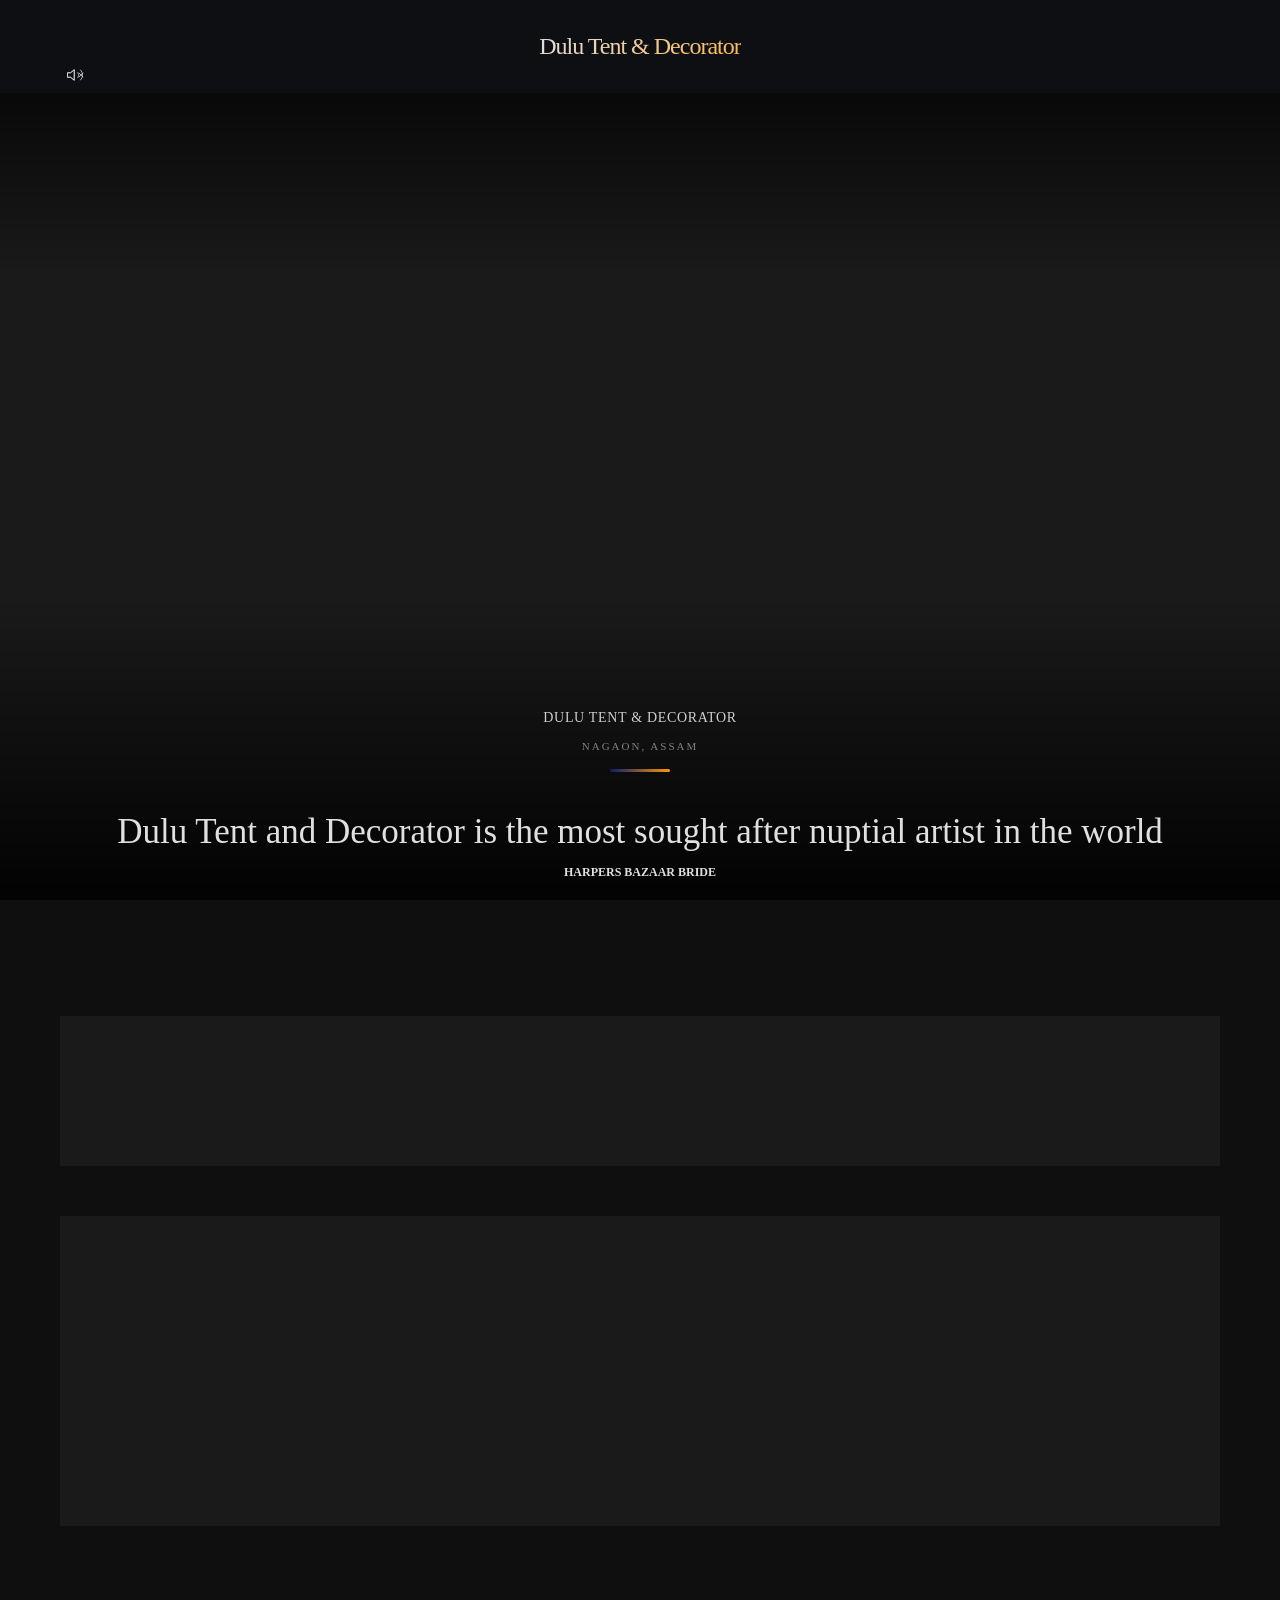
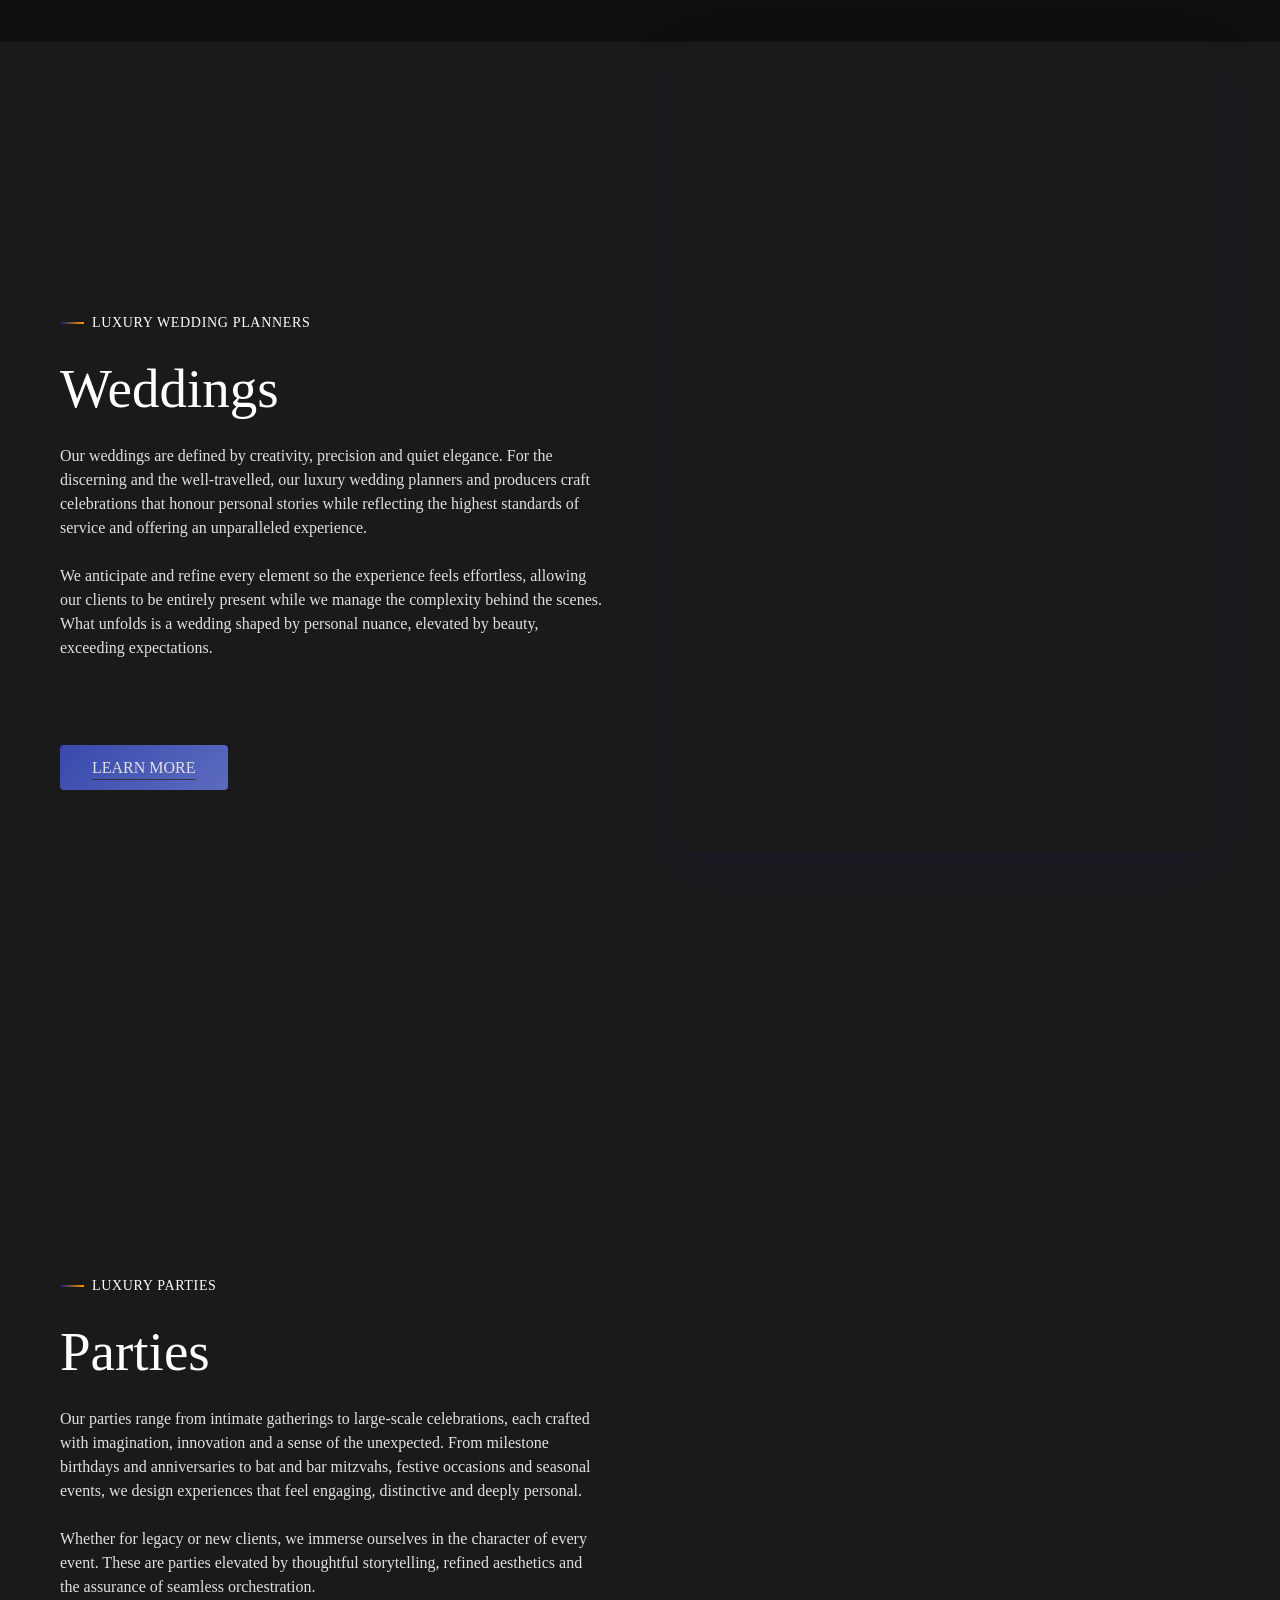
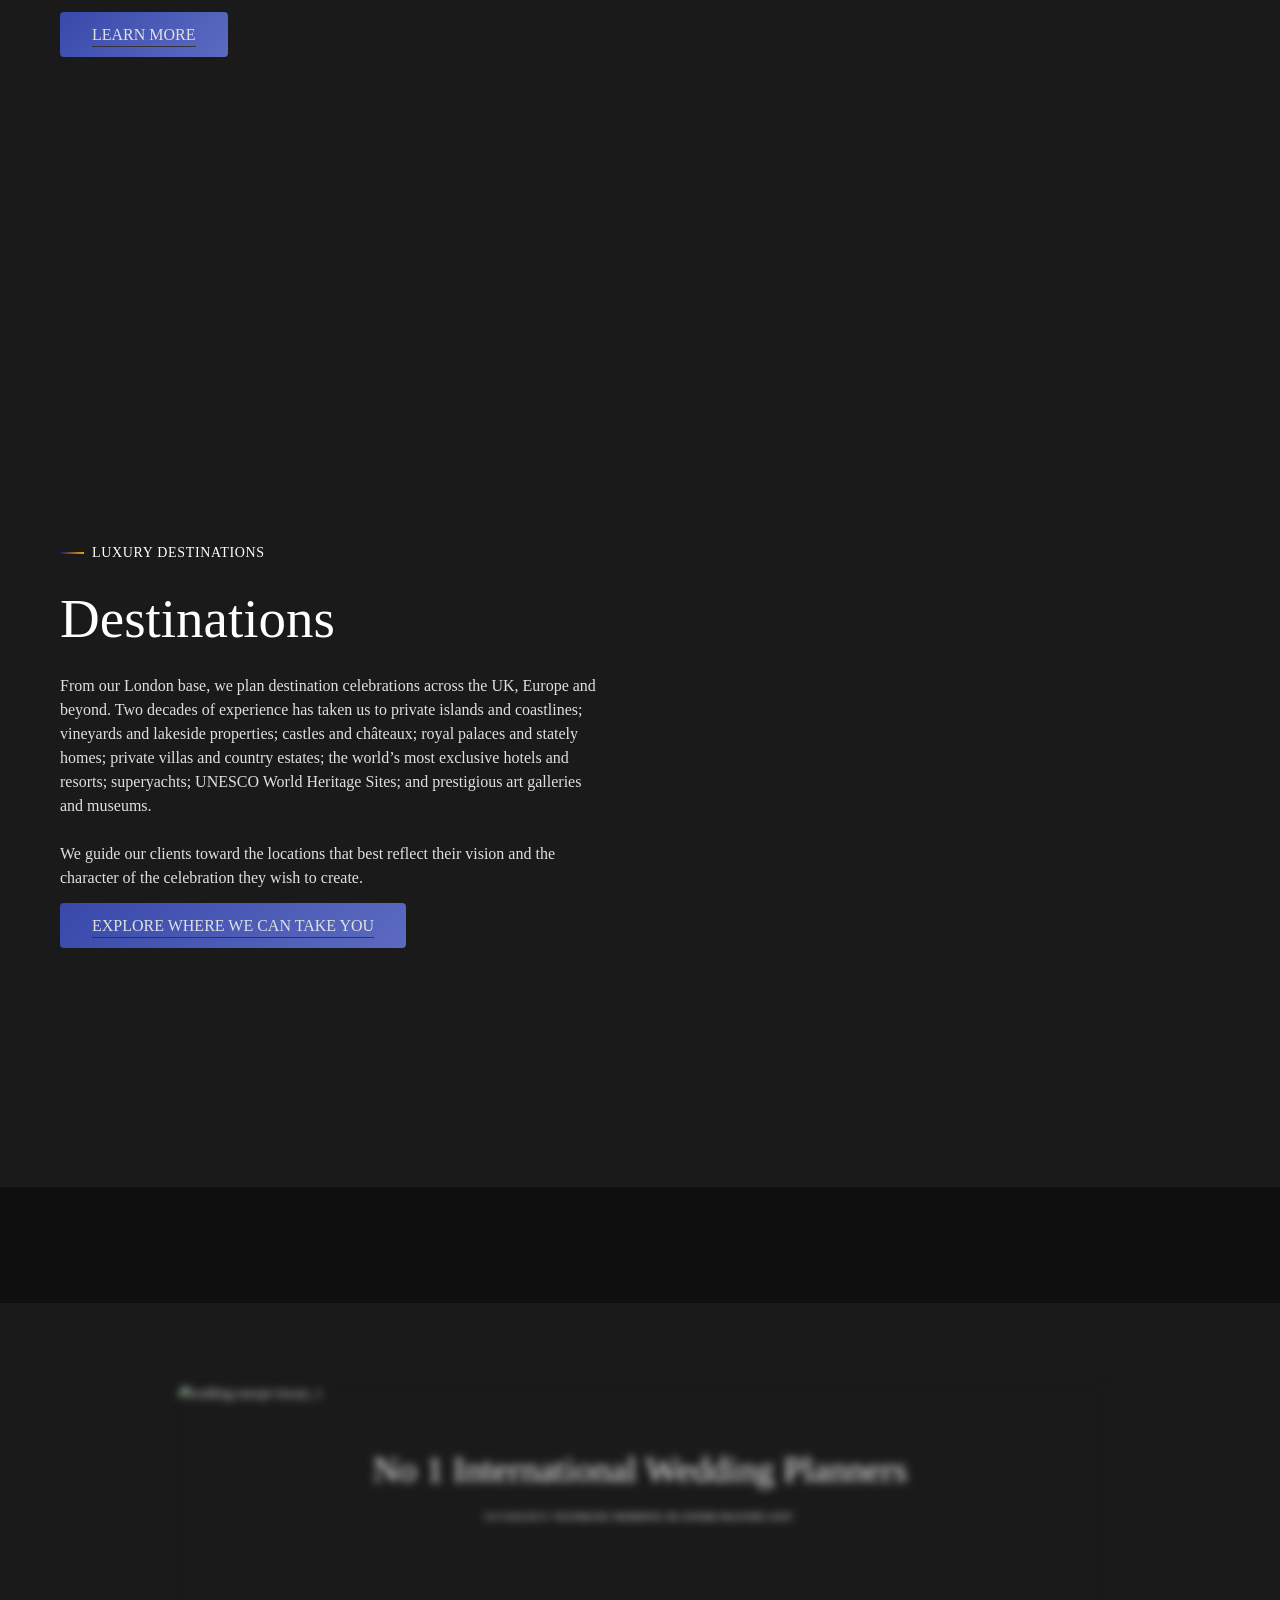
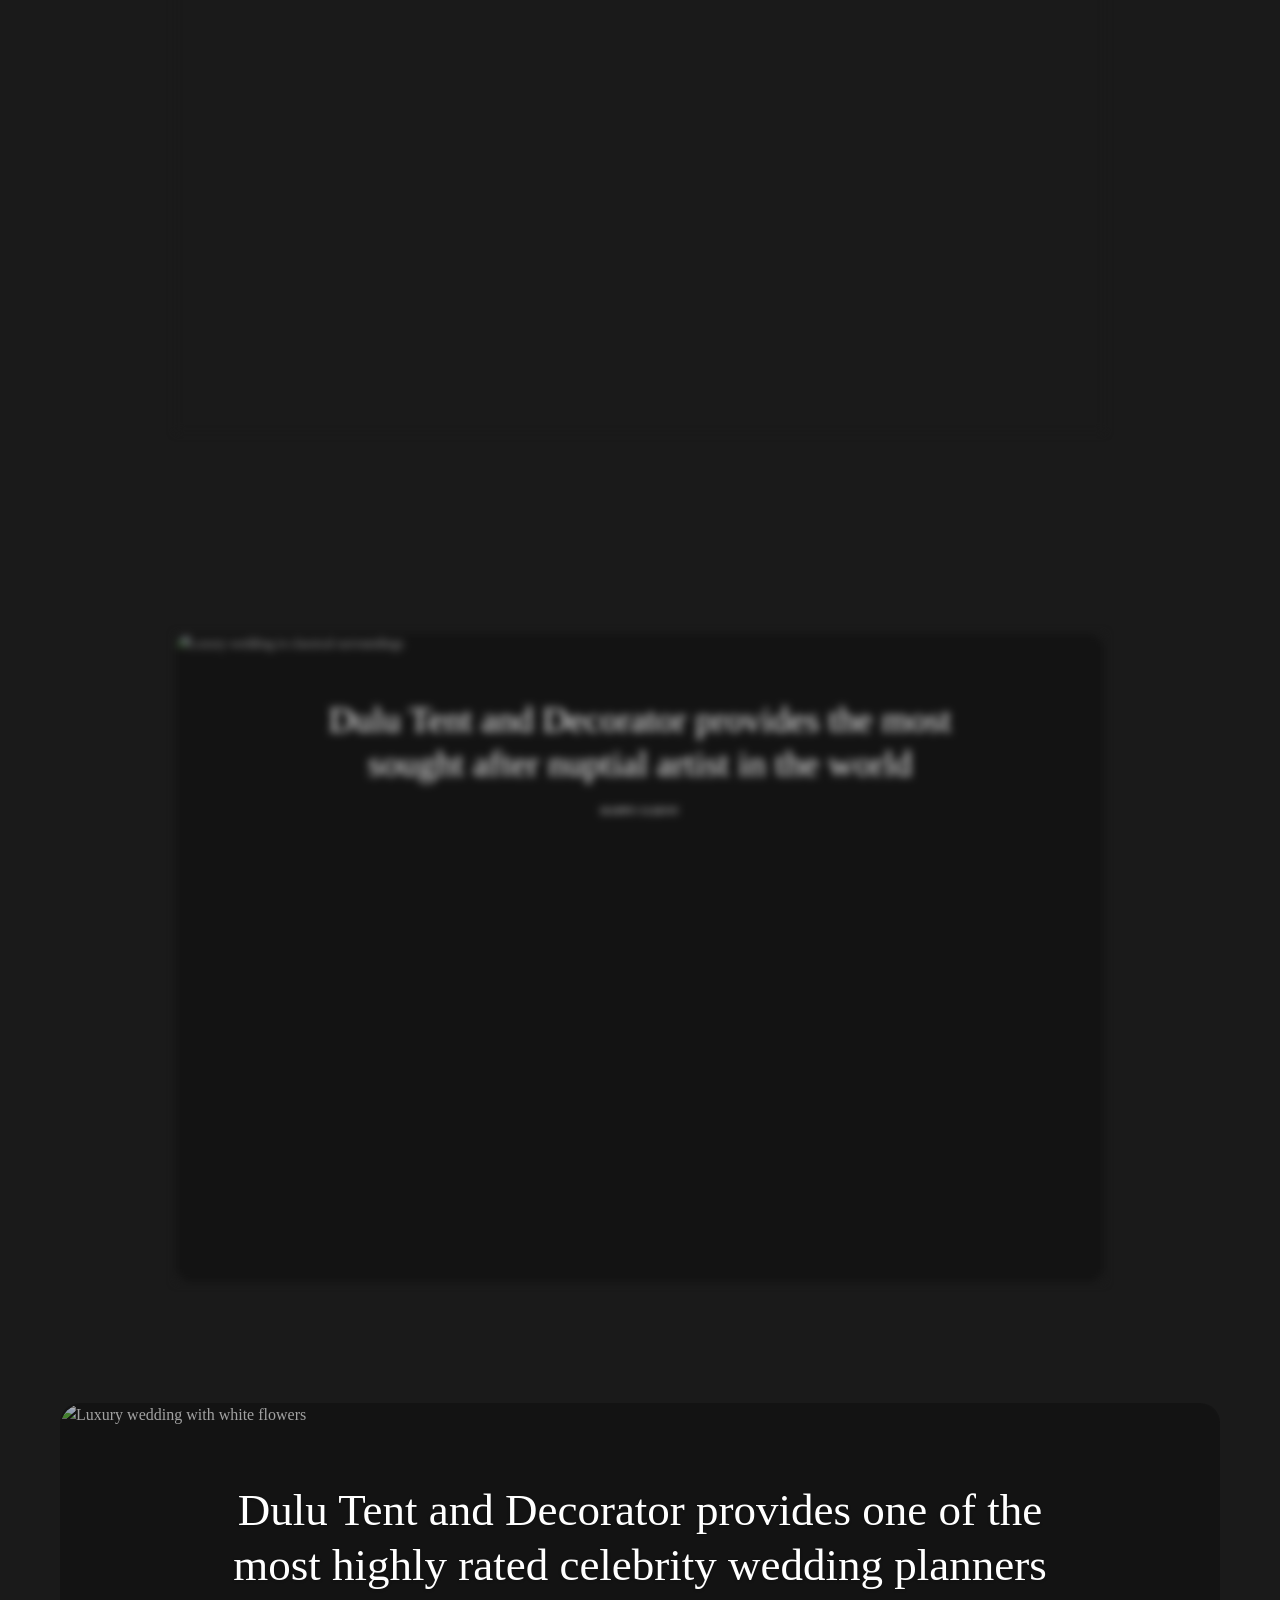
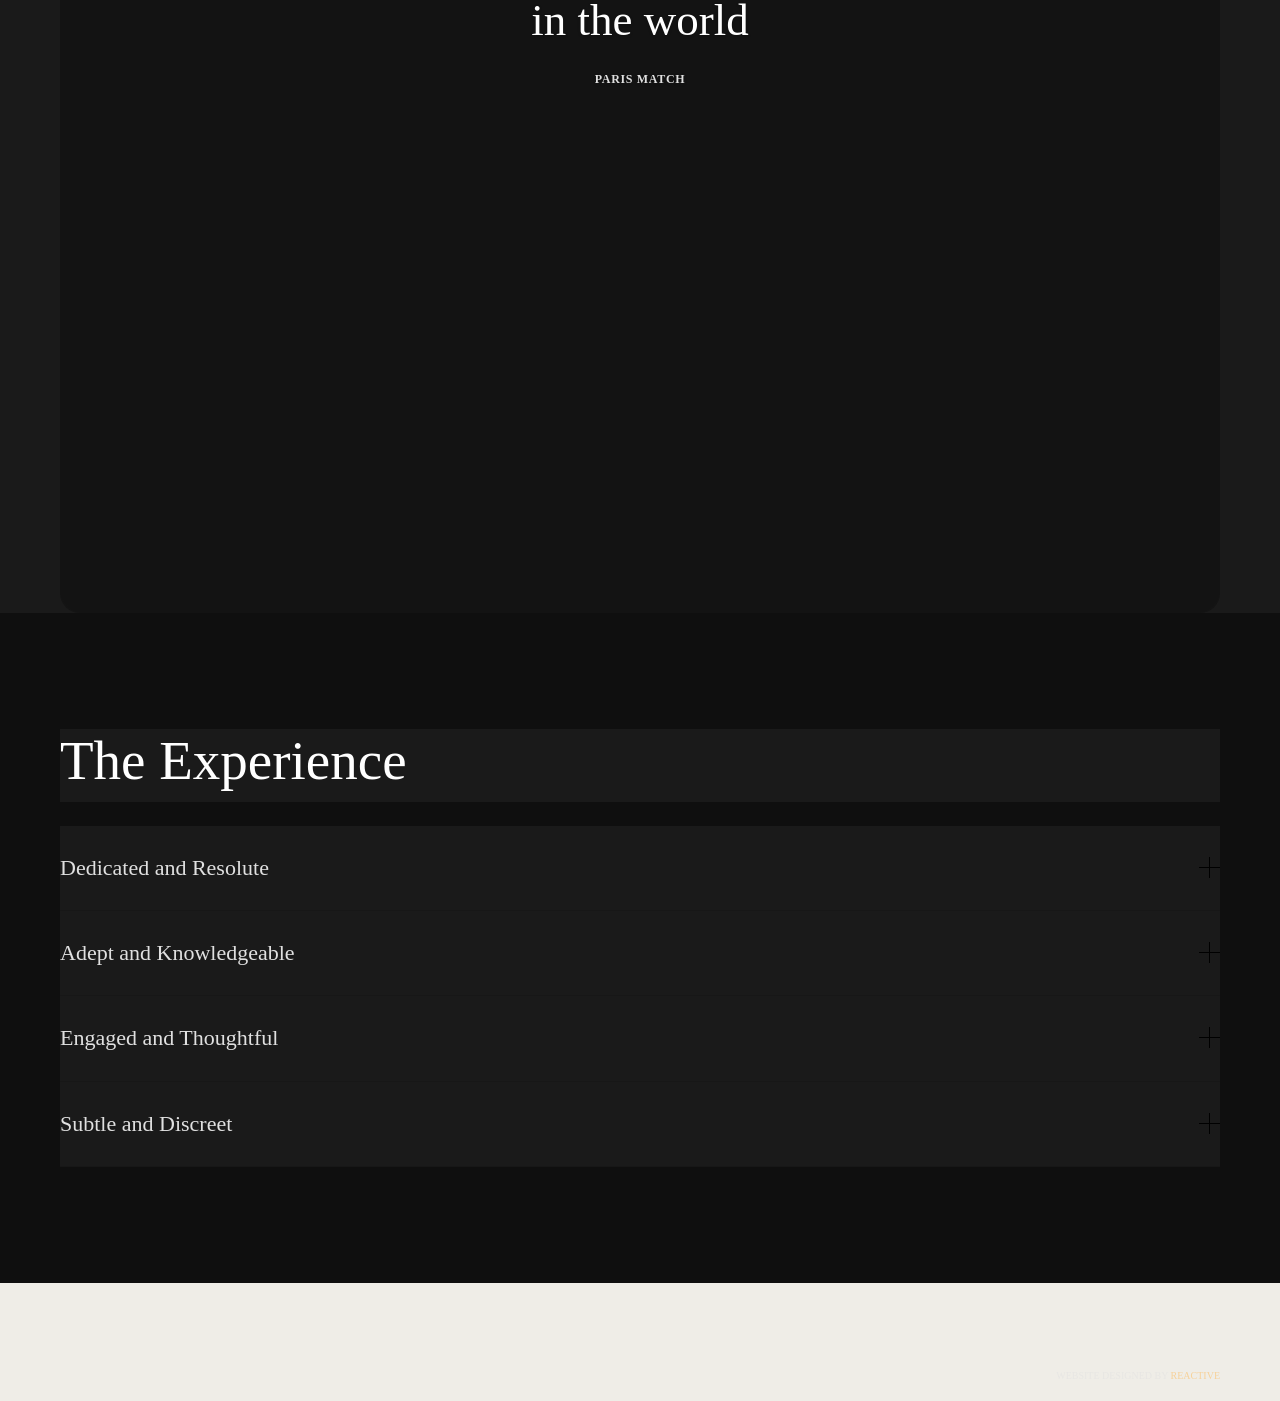
==== commit cdb71ca2: "Restyle about section - remove bg, clean minimal text" ====
--- a/Sarah Haywood_ Luxury Wedding Planners.html
+++ b/Sarah Haywood_ Luxury Wedding Planners.html
@@ -1306,6 +1306,34 @@
         }
 
         .light h1, .light h2, .light h3, .light p { text-shadow: 0 1px 3px rgba(0,0,0,0.3) !important; }
+
+    
+        /* About section - clean minimal style, no bg */
+        #fws_6a3ce996a651f {
+            background: transparent !important;
+        }
+        #fws_6a3ce996a651f .row-bg-wrap {
+            display: none !important;
+        }
+        #fws_6a3ce996a651f .wpb_text_column p {
+            font-size: 18px !important;
+            line-height: 32px !important;
+            color: rgba(255, 255, 255, 0.7) !important;
+            font-weight: 300 !important;
+            max-width: 640px !important;
+            margin-left: auto !important;
+            margin-right: auto !important;
+        }
+        #fws_6a3ce996a651f .wpb_text_column p:first-child::first-line {
+            color: rgba(255, 255, 255, 0.95) !important;
+            font-weight: 400 !important;
+        }
+        @media only screen and (max-width: 690px) {
+            #fws_6a3ce996a651f .wpb_text_column p {
+                font-size: 15px !important;
+                line-height: 26px !important;
+            }
+        }
 
     </style>
 
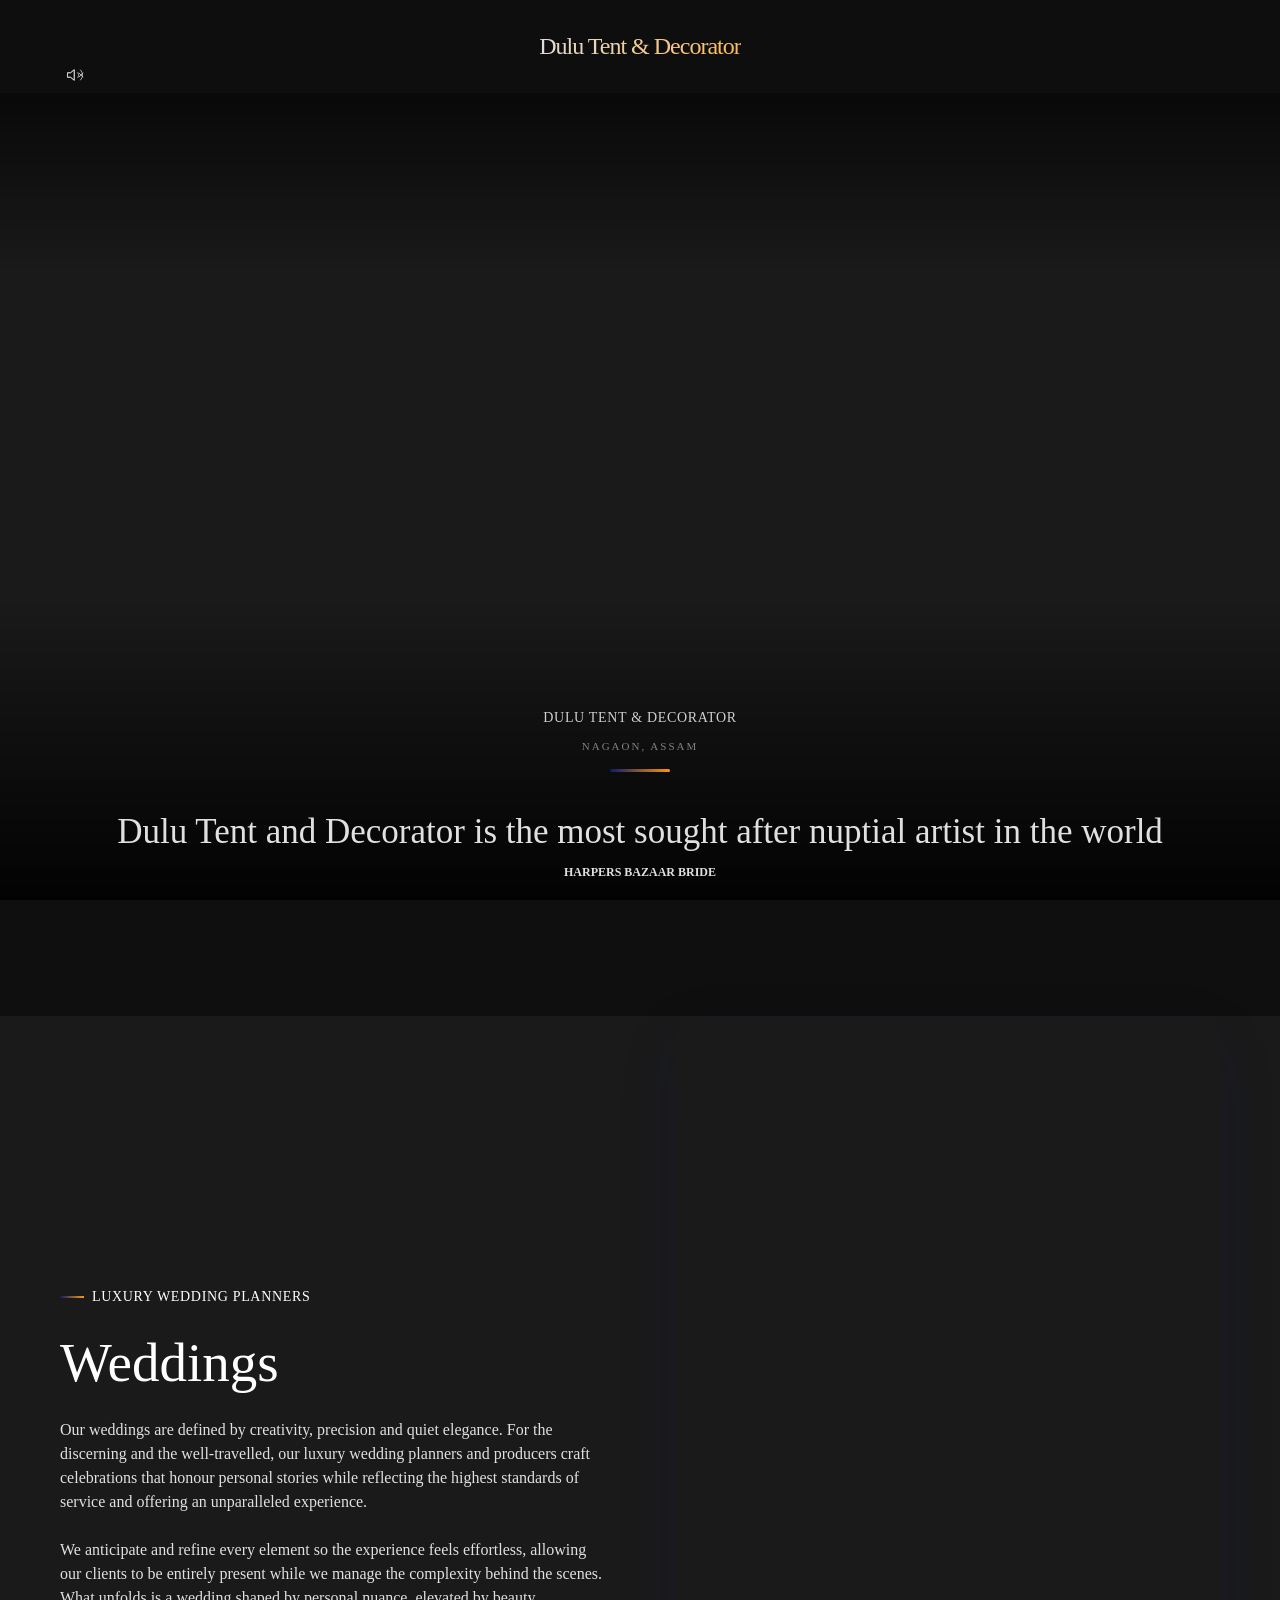
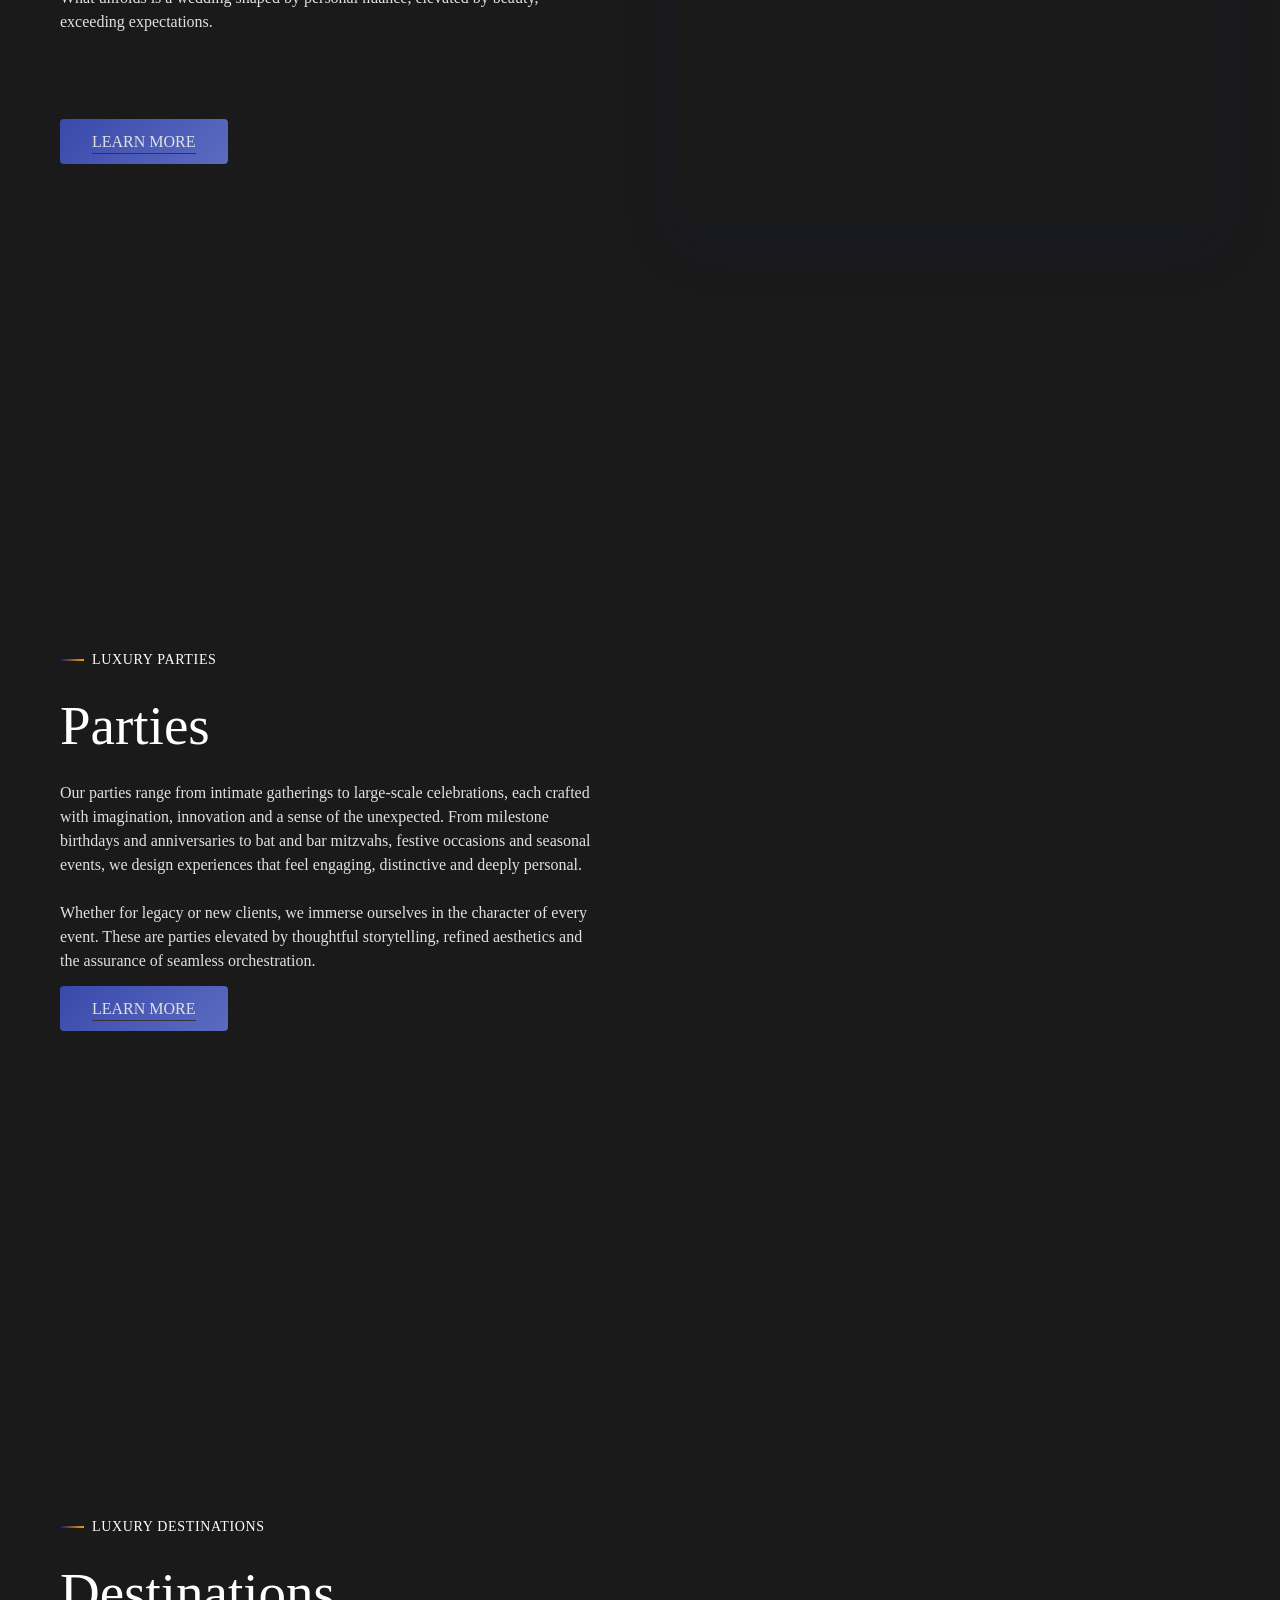
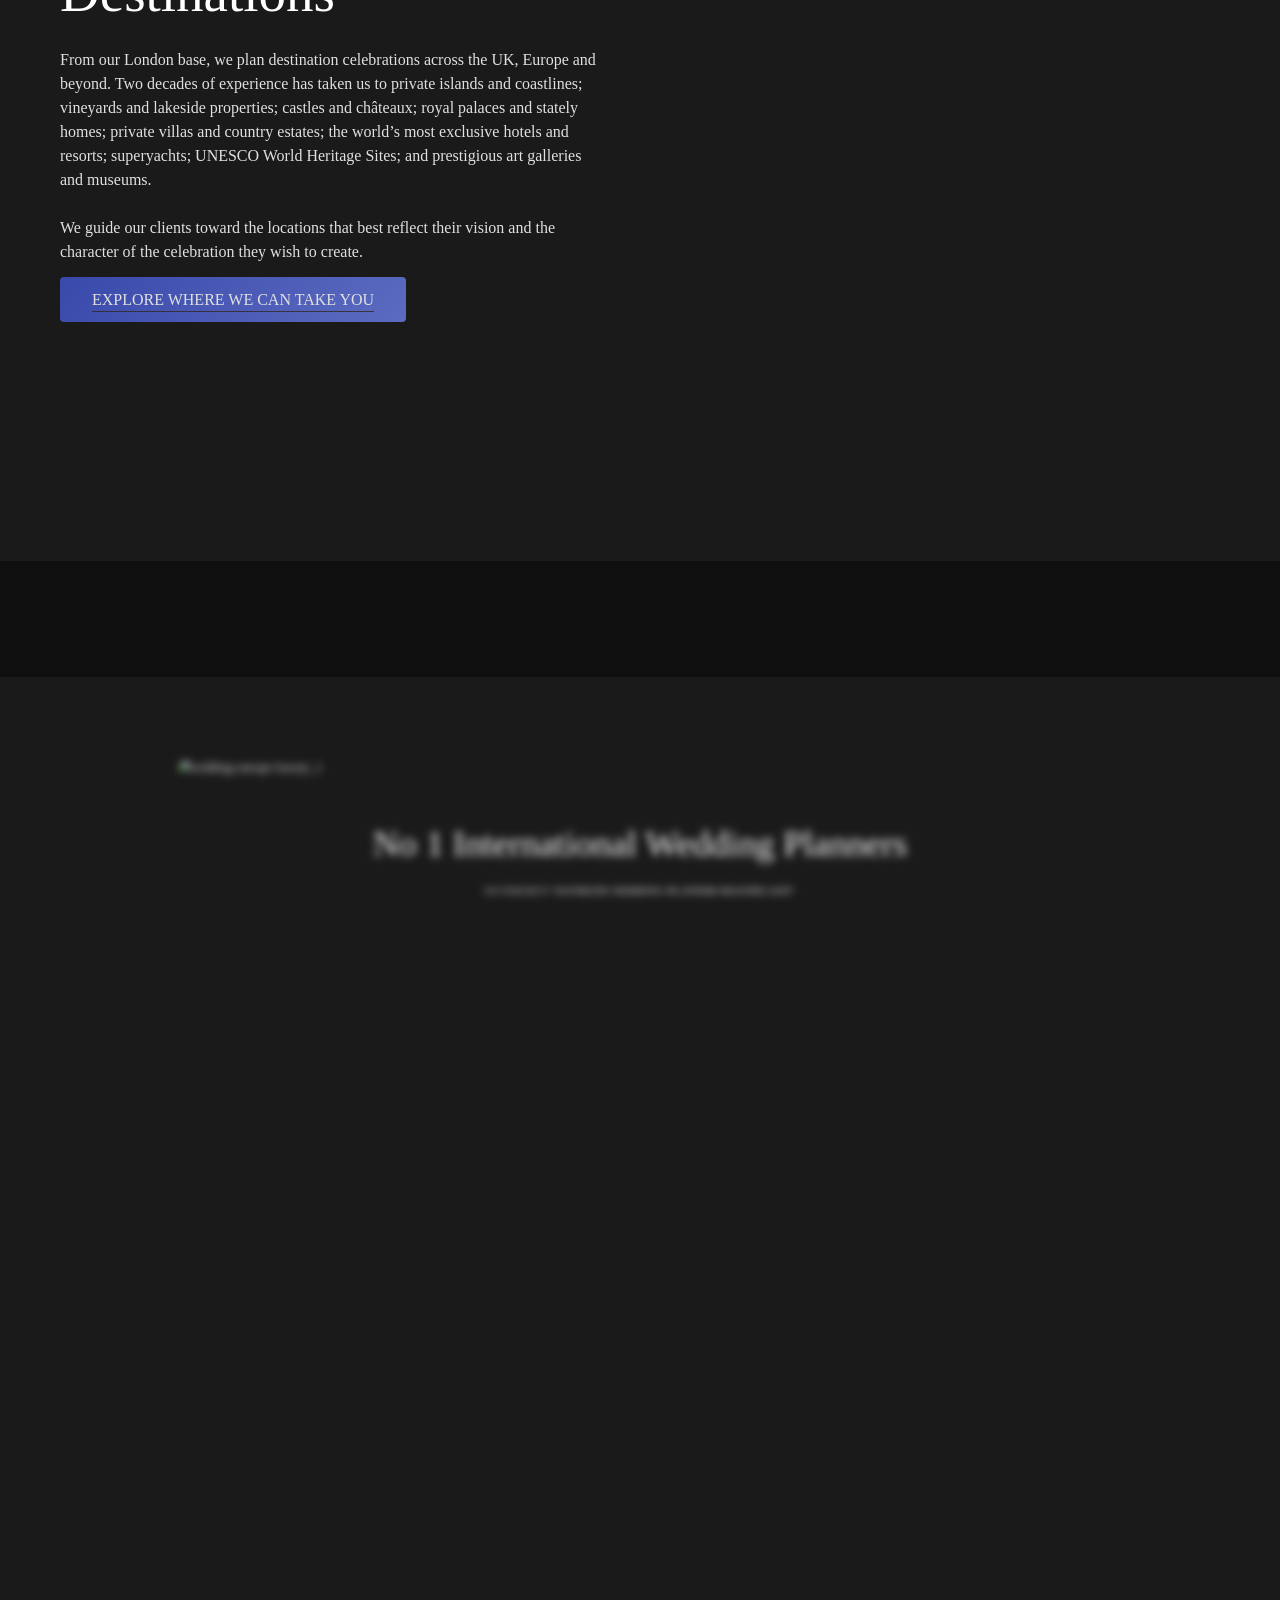
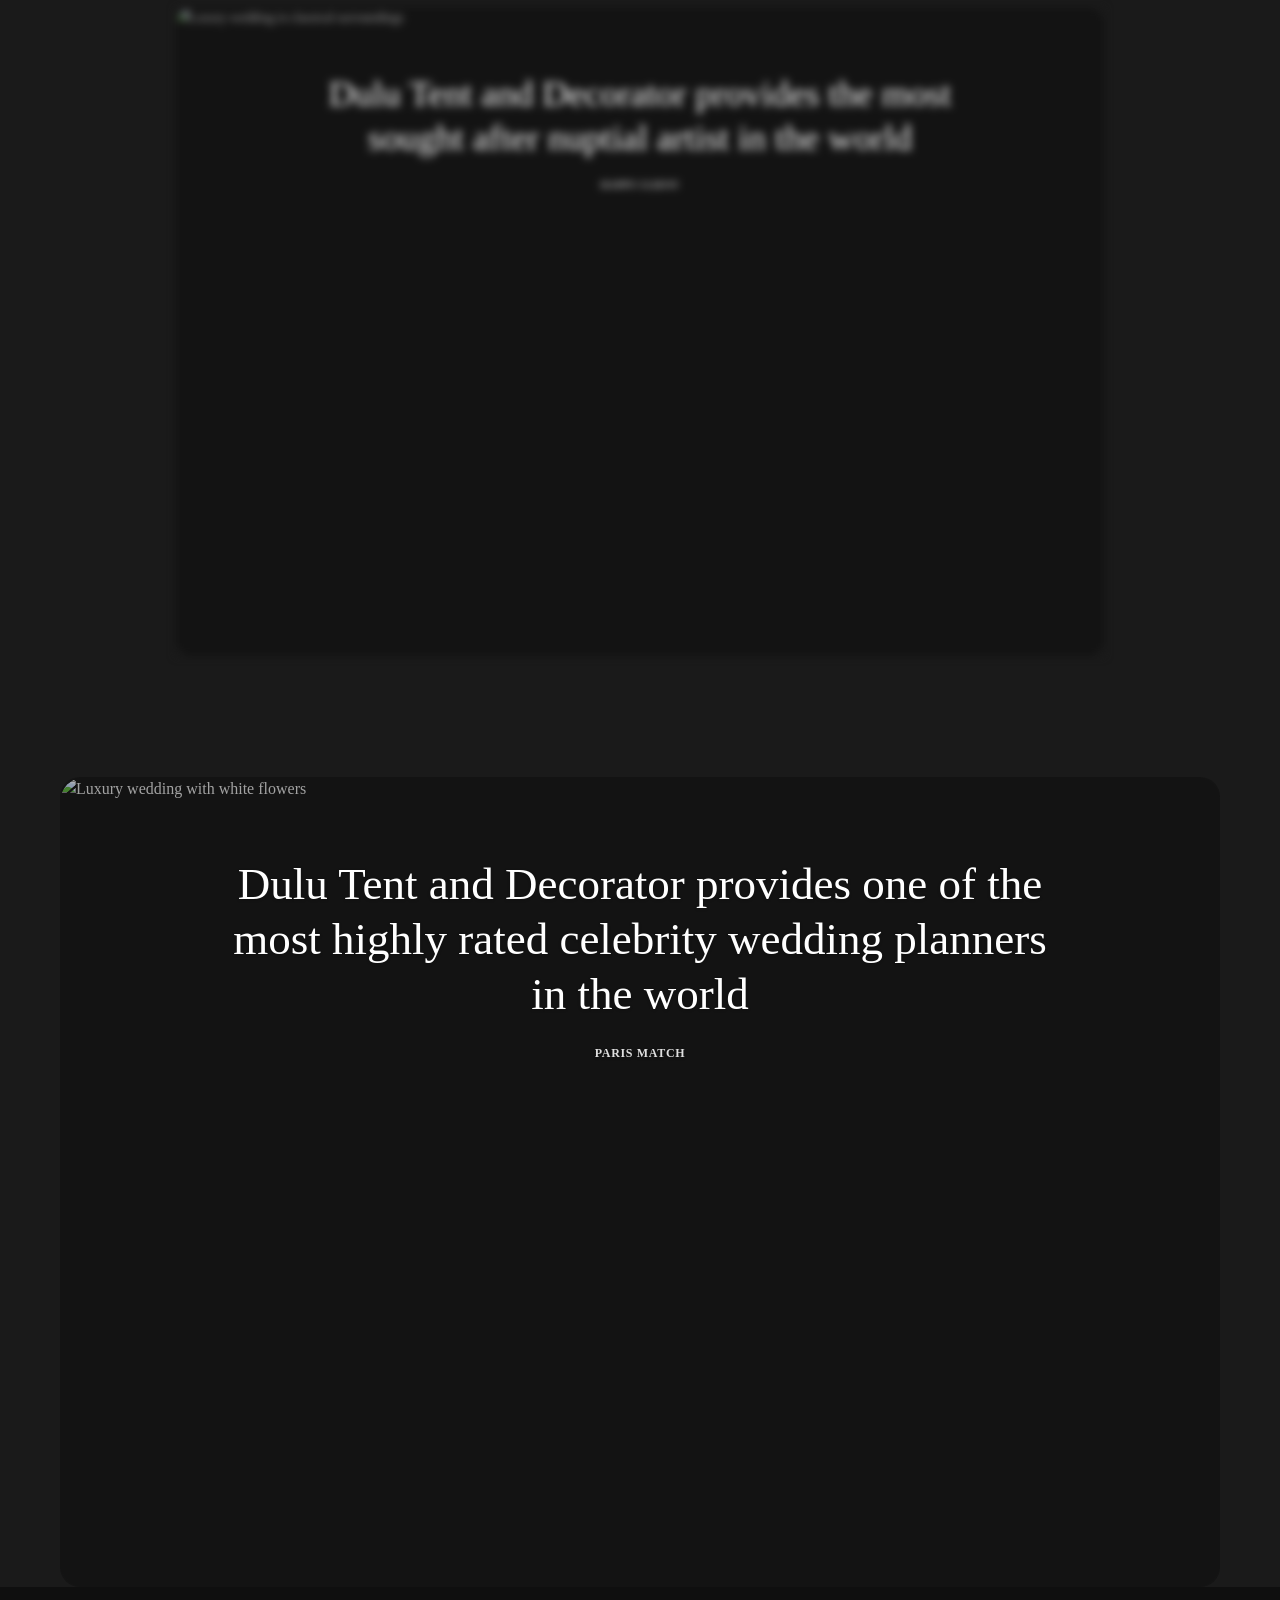
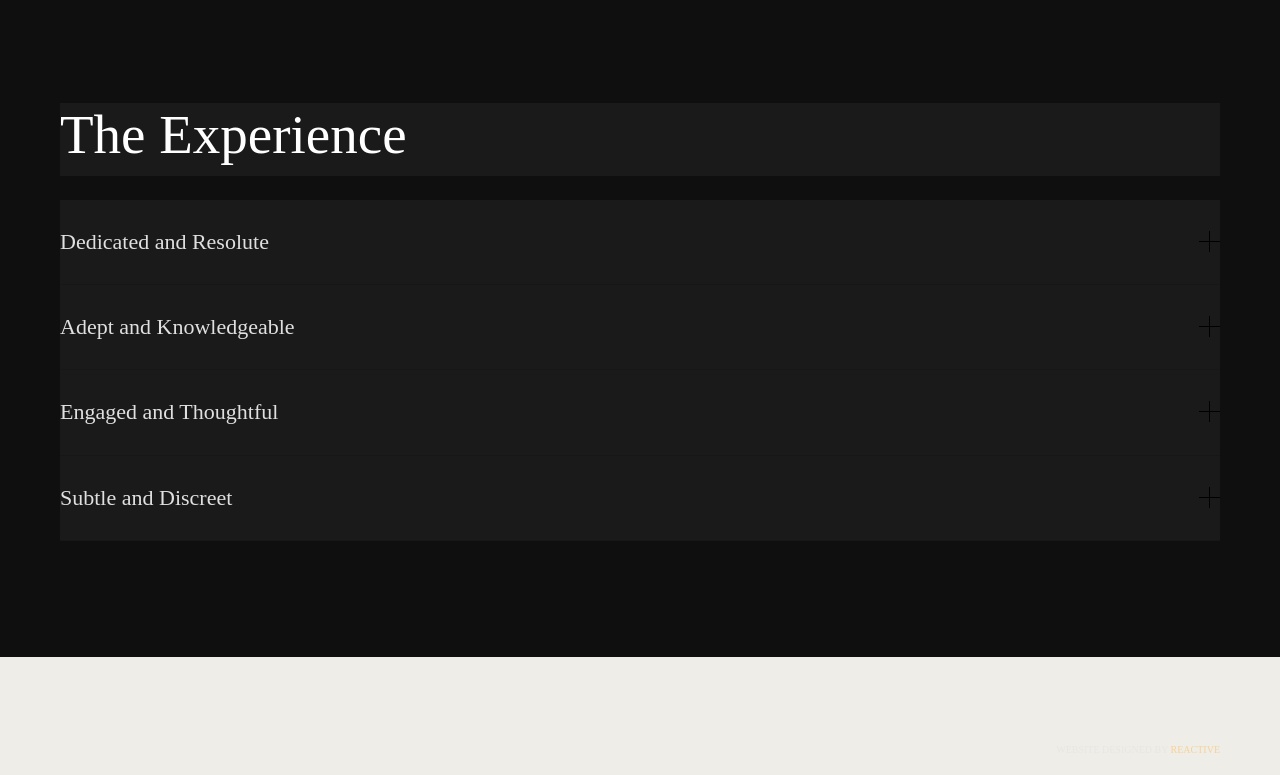
==== commit 9e5d9a31: "Remove about/intro section entirely" ====
--- a/Sarah Haywood_ Luxury Wedding Planners.html
+++ b/Sarah Haywood_ Luxury Wedding Planners.html
@@ -1309,7 +1309,7 @@
 
     
         /* About section - clean minimal style, no bg */
-        #fws_6a3ce996a651f {
+        #fws_6a3ce996a651f { display: none !important; } #fws_6a3ce996a651f_DISABLED {
             background: transparent !important;
         }
         #fws_6a3ce996a651f .row-bg-wrap {
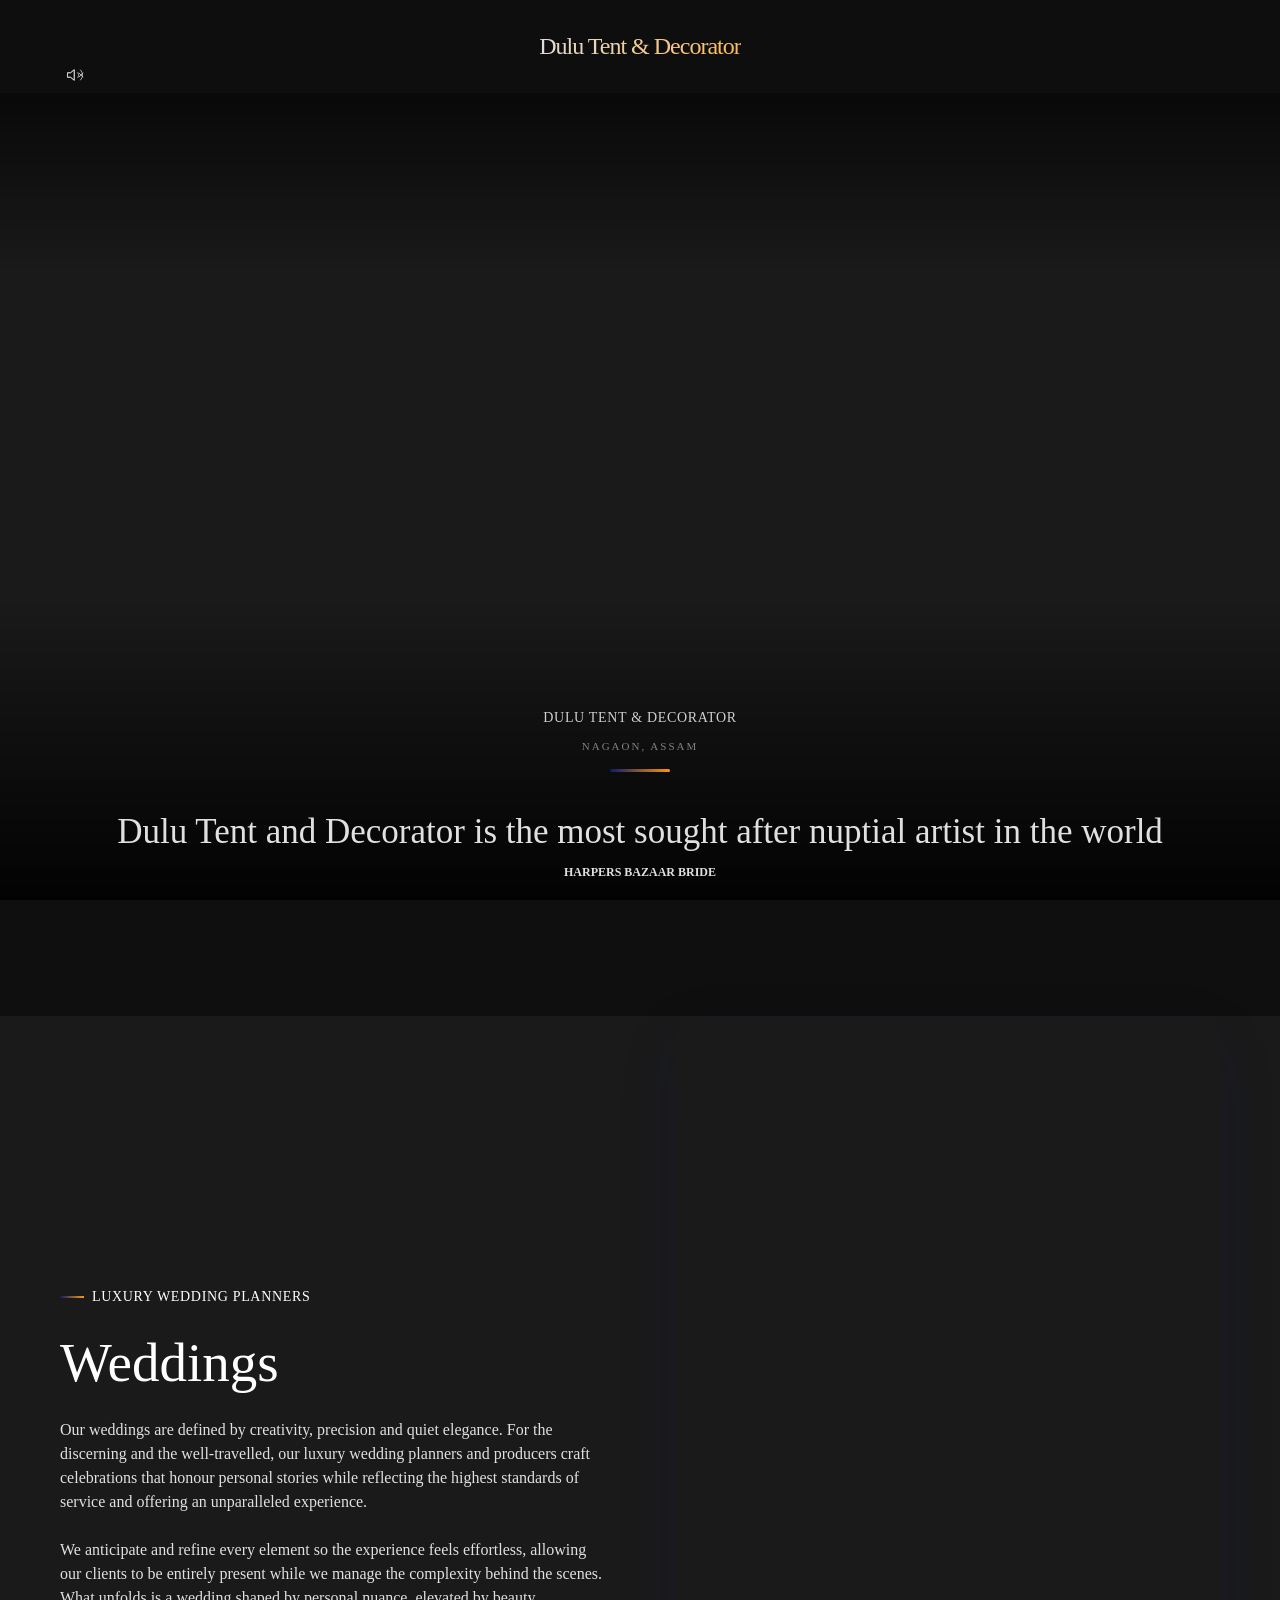
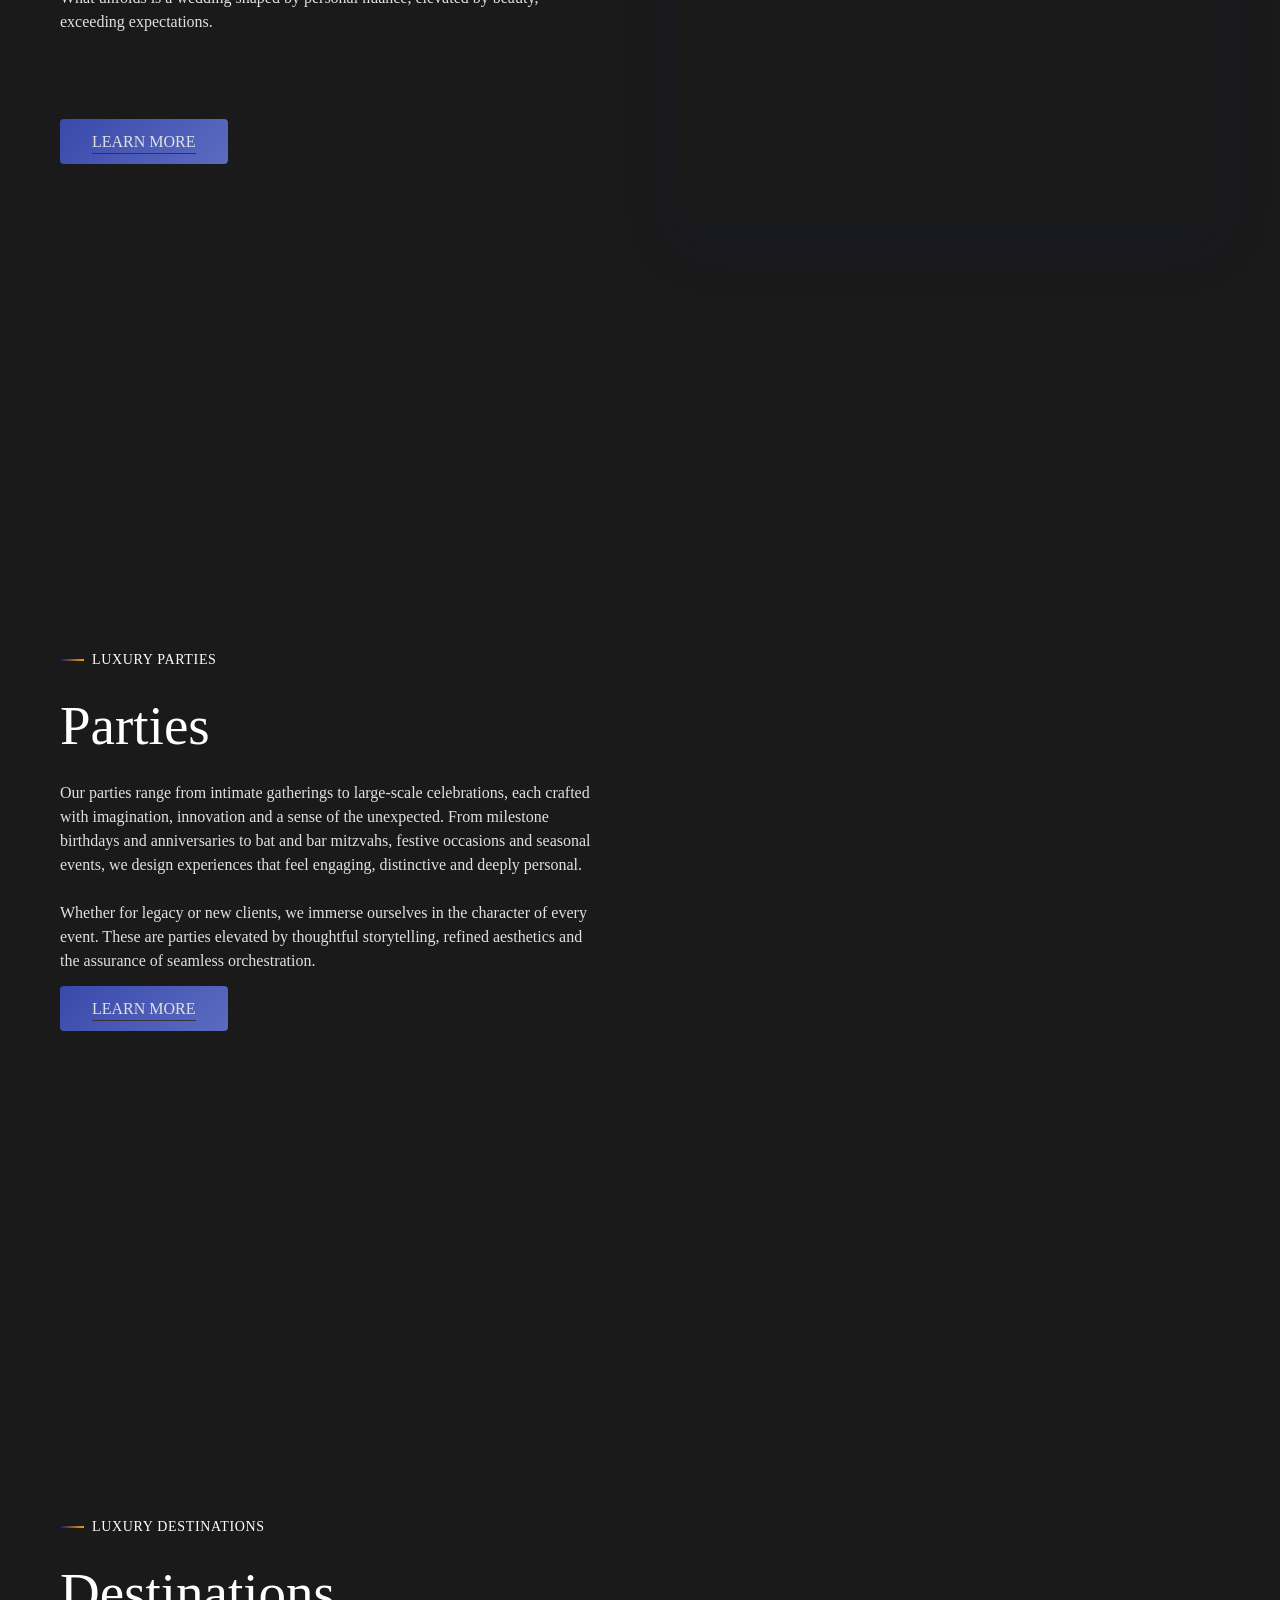
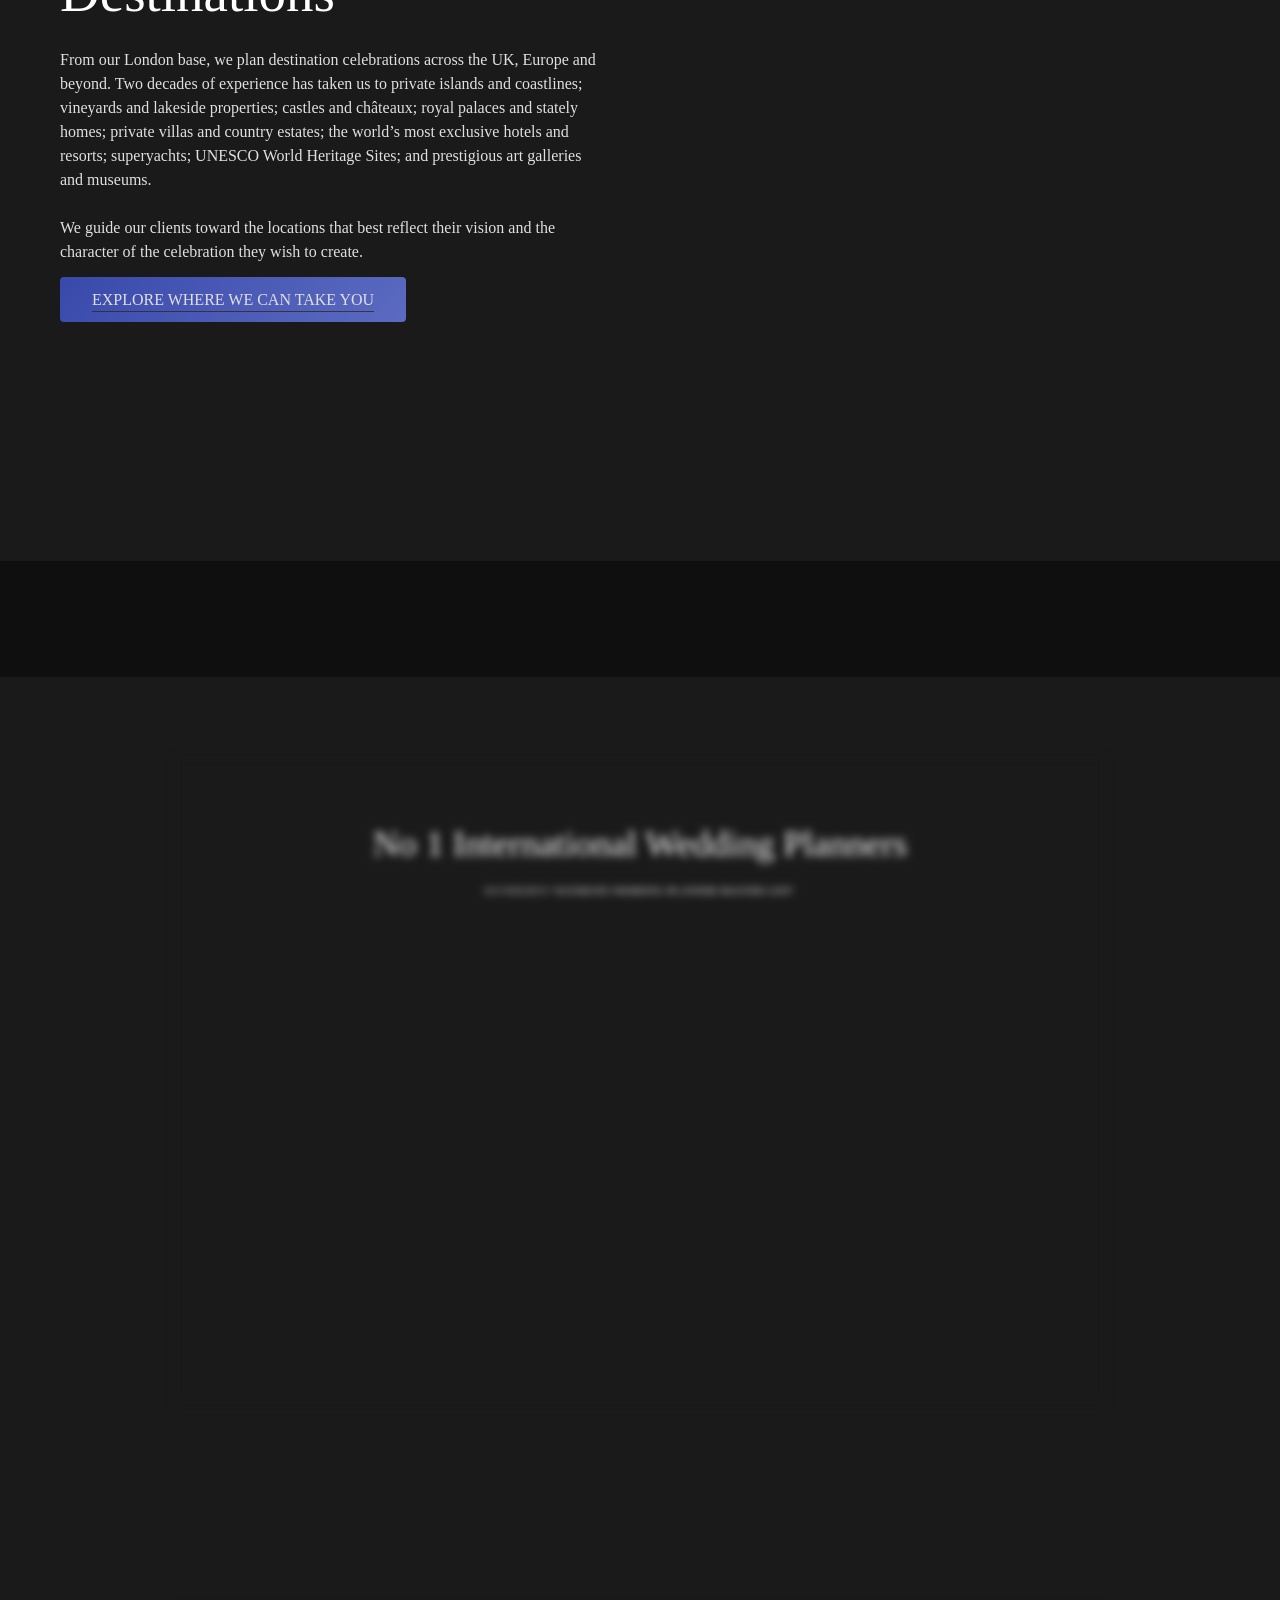
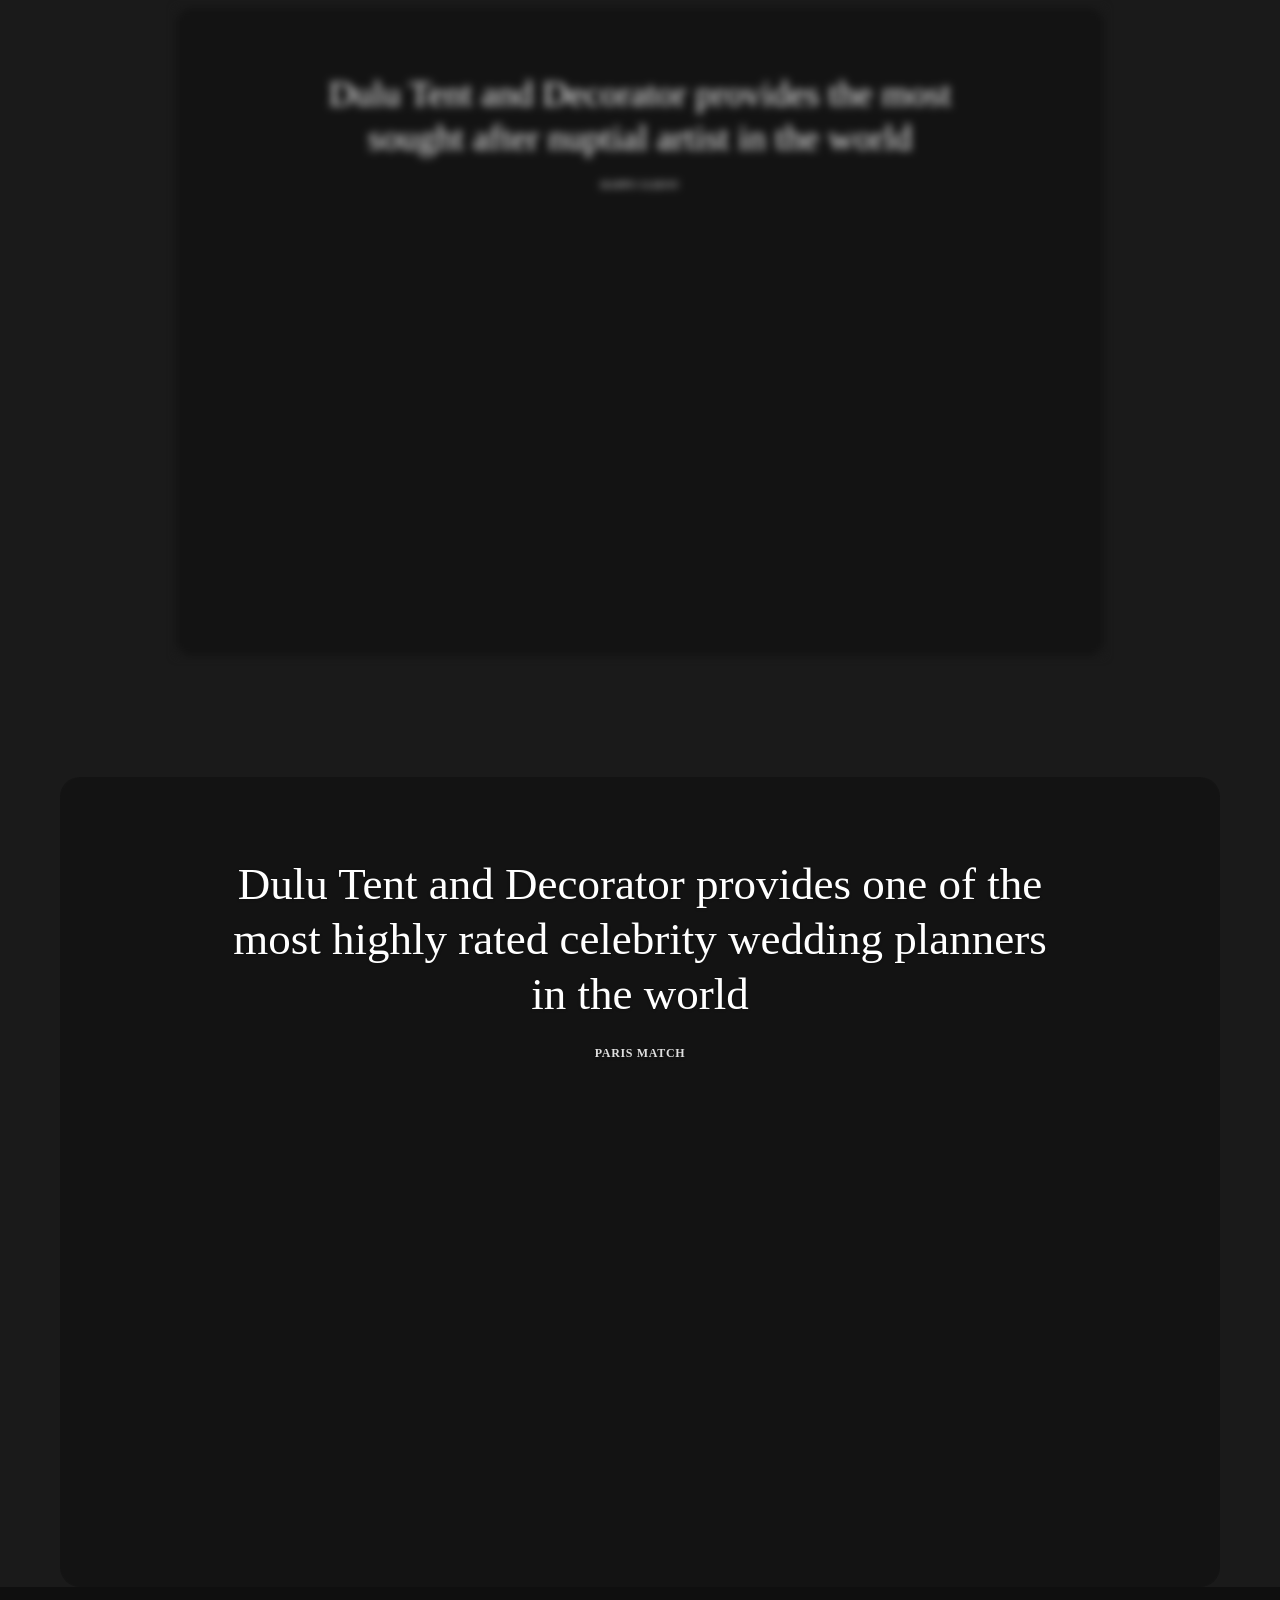
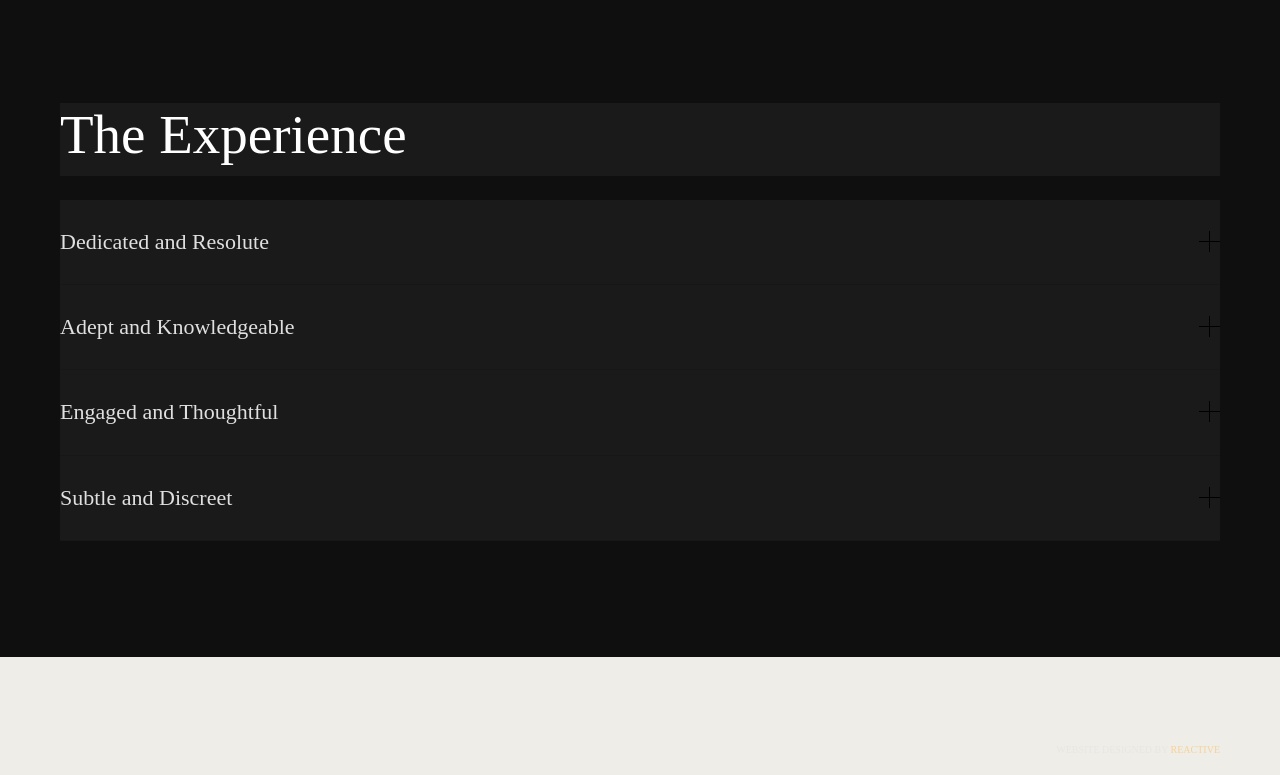
==== commit 987c0e4b: "Remove Orchestrating the Exceptional animated heading" ====
--- a/Sarah Haywood_ Luxury Wedding Planners.html
+++ b/Sarah Haywood_ Luxury Wedding Planners.html
@@ -1309,7 +1309,7 @@
 
     
         /* About section - clean minimal style, no bg */
-        #fws_6a3ce996a651f { display: none !important; } #fws_6a3ce996a651f_DISABLED {
+        #fws_6a3ce996a651f { display: none !important; } #fws_6a3ce996a6748 { display: none !important; } #fws_6a3ce996a651f_DISABLED {
             background: transparent !important;
         }
         #fws_6a3ce996a651f .row-bg-wrap {
@@ -1335,6 +1335,78 @@
             }
         }
 
+    
+        /* ===== ENHANCED MOBILE RESPONSIVENESS ===== */
+        @media only screen and (max-width: 999px) {
+            body { overflow-x: hidden !important; }
+            .container-wrap { overflow-x: hidden !important; }
+            .full-width-section, .full-width-content { overflow: hidden !important; }
+            #header-outer { padding: 14px 0 !important; }
+            #logo { font-size: 18px !important; white-space: nowrap !important; }
+            .nectar-post-grid[data-grid-item-height="90vh"] .nectar-post-grid-item { min-height: 65vh !important; }
+            .nectar-post-grid.layout-stacked .nectar-post-grid-item .content { padding: 20px !important; }
+            .nectar-post-grid.layout-stacked .nectar-post-grid-item .content .post-heading { font-size: 20px !important; line-height: 28px !important; max-width: 100% !important; }
+            .nectar-sticky-media-content__media-wrap { border-radius: 14px !important; margin-bottom: 24px !important; }
+            .nectar-sticky-media-section__content-section { padding: 0 !important; }
+            .wpb_row.bottom_margin_10pct { margin-bottom: 50px !important; }
+            .testimonial_slider blockquote p { font-size: 20px !important; line-height: 30px !important; }
+            .nectar-cta .link_wrap { padding: 12px 24px !important; font-size: 13px !important; }
+            div[data-style="minimal"] .toggle > .toggle-title a { font-size: 16px !important; padding: 18px 50px 18px 0 !important; line-height: 22px !important; }
+            h2 { font-size: 28px !important; line-height: 36px !important; }
+            h3 { font-size: 22px !important; line-height: 30px !important; }
+            .wpb_text_column p { font-size: 15px !important; line-height: 25px !important; }
+            .xl-title h2 { font-size: 36px !important; line-height: 40px !important; }
+            .xs-heading h1 { font-size: 12px !important; }
+            .xs-heading h3 { font-size: 26px !important; line-height: 32px !important; }
+            #slide-out-widget-area.fullscreen .inner .off-canvas-menu-container li a { font-size: 26px !important; line-height: 34px !important; }
+            img { max-width: 100% !important; height: auto !important; }
+            .wpb_column.el_spacing_50px > .vc_column-inner > .wpb_wrapper > div:not(:last-child) { margin-bottom: 24px !important; }
+        }
+        @media only screen and (max-width: 690px) {
+            #logo { font-size: 15px !important; }
+            .nectar-post-grid[data-grid-item-height="90vh"] .nectar-post-grid-item { min-height: 55vh !important; }
+            .nectar-post-grid.layout-stacked .nectar-post-grid-item .content .post-heading { font-size: 17px !important; line-height: 24px !important; }
+            .testimonial_slider blockquote p { font-size: 17px !important; line-height: 26px !important; }
+            h2 { font-size: 22px !important; line-height: 30px !important; }
+            h3 { font-size: 18px !important; line-height: 26px !important; }
+            .xl-title h2 { font-size: 28px !important; line-height: 32px !important; }
+            .wpb_text_column p { font-size: 14px !important; line-height: 23px !important; }
+            .wpb_row.bottom_margin_10pct { margin-bottom: 40px !important; }
+            .nectar-cta .link_wrap { padding: 14px 28px !important; display: block !important; text-align: center !important; }
+            div[data-style="minimal"] .toggle > .toggle-title a { font-size: 14px !important; padding: 16px 42px 16px 0 !important; }
+            .nectar-sticky-media-content__media-wrap { border-radius: 10px !important; }
+            #slide-out-widget-area.fullscreen .inner .off-canvas-menu-container li a { font-size: 22px !important; line-height: 30px !important; }
+            .xs-heading h1 { font-size: 11px !important; }
+            .xs-heading h1::after { font-size: 9px !important; }
+            #footer .footer-links ul li a { font-size: 16px !important; line-height: 32px !important; }
+            .copyright ul { justify-content: center !important; gap: 8px !important; }
+        }
+        @media only screen and (min-width: 691px) and (max-width: 999px) {
+            #logo { font-size: 20px !important; }
+            .xl-title h2 { font-size: 50px !important; line-height: 54px !important; }
+            h2 { font-size: 32px !important; line-height: 40px !important; }
+            .nectar-post-grid.layout-stacked .nectar-post-grid-item .content .post-heading { font-size: 22px !important; line-height: 30px !important; }
+        }
+
+    
+        /* Force remove hero bg/video */
+        #fws_6a3ce996a3e75 .nectar-video-wrap,
+        #fws_6a3ce996a3e75 .nectar-video-wrap video,
+        #fws_6a3ce996a3e75 .mobile-video-image {
+            display: none !important;
+            opacity: 0 !important;
+            visibility: hidden !important;
+        }
+        #fws_6a3ce996a3e75 .row-bg-wrap .inner-wrap .row-bg {
+            background-image: none !important;
+            background-color: #0a0a12 !important;
+        }
+        #fws_6a3ce996a3e75 .row-bg-wrap .row-bg-overlay {
+            background: none !important;
+            opacity: 0 !important;
+        }
+
+            .xl-title { display: none !important; }
     </style>
 
             <link rel="stylesheet" id="nectar-header-layout-centered-logo-between-menu-alt-css"
@@ -5119,7 +5191,7 @@
                                     <div class="video-color-overlay row-bg-layer" data-color=""
                                         style="opacity: 0.7; clip-path: inset(0px);"></div>
                                     <div class="mobile-video-image"
-                                        style="background-image: url(https://sarahhaywood.com/wp-content/uploads/2026/01/sarah-haywood-luxury-weddings-1.jpg)">
+                                        style="background-image: none">
                                     </div>
 
                                     <div class="nectar-video-wrap row-bg-layer" data-bg-alignment=""
@@ -5127,10 +5199,10 @@
                                         <div class="nectar-video-inner">
                                             <video class="nectar-video-bg" width="1800" height="700" preload="auto"
                                                 loop="" muted="" playsinline=""
-                                                poster="https://sarahhaywood.com/wp-content/uploads/2026/01/sarah-haywood-luxury-weddings-1.jpg"
+                                                poster=""
                                                 style="visibility: visible; opacity: 1;">
                                                 <source
-                                                    src="https://player.vimeo.com/progressive_redirect/playback/1157547173/rendition/2160p/file.mp4%20%282160p%29.mp4?loc=external&amp;log_user=0&amp;signature=764d1fd267be0663217d2c3564aa1b2930a08b3132057a36623899386d150e9b"
+                                                    src=""
                                                     type="video/mp4">
                                             </video>
                                         </div>
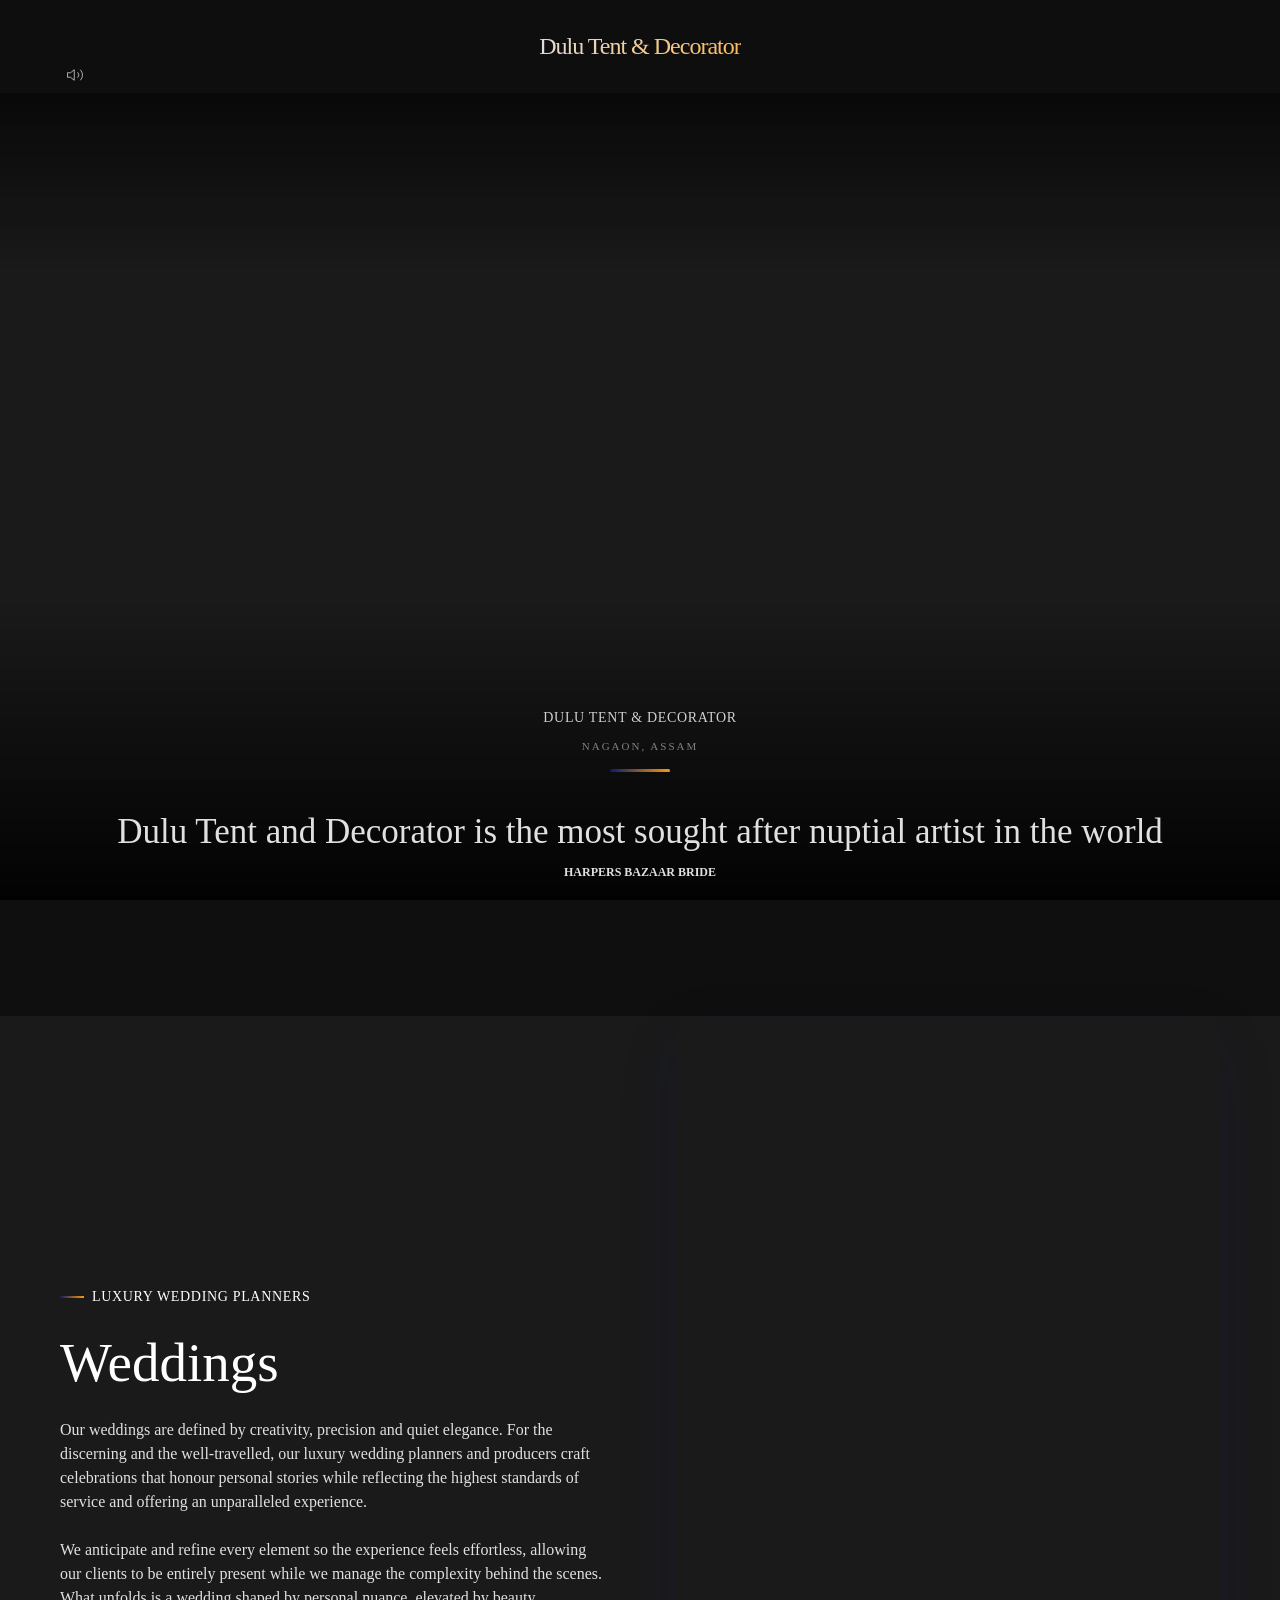
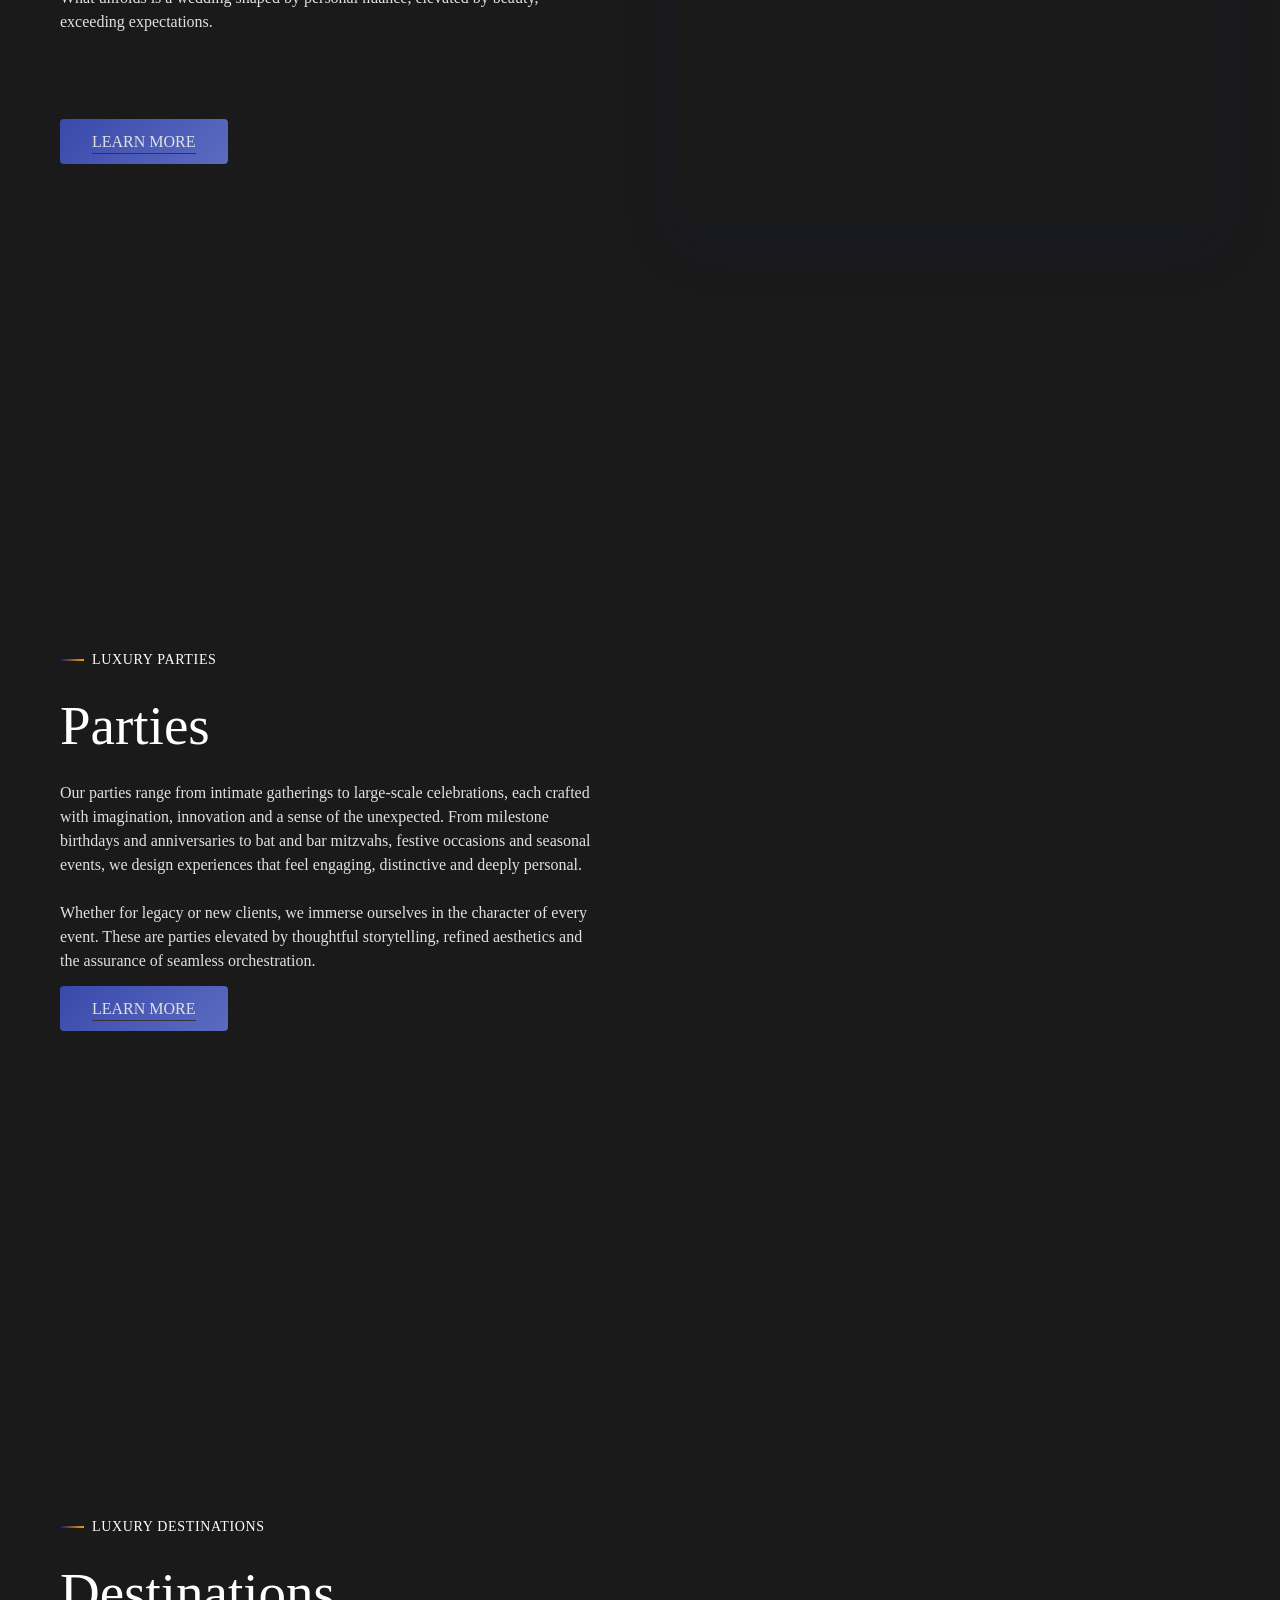
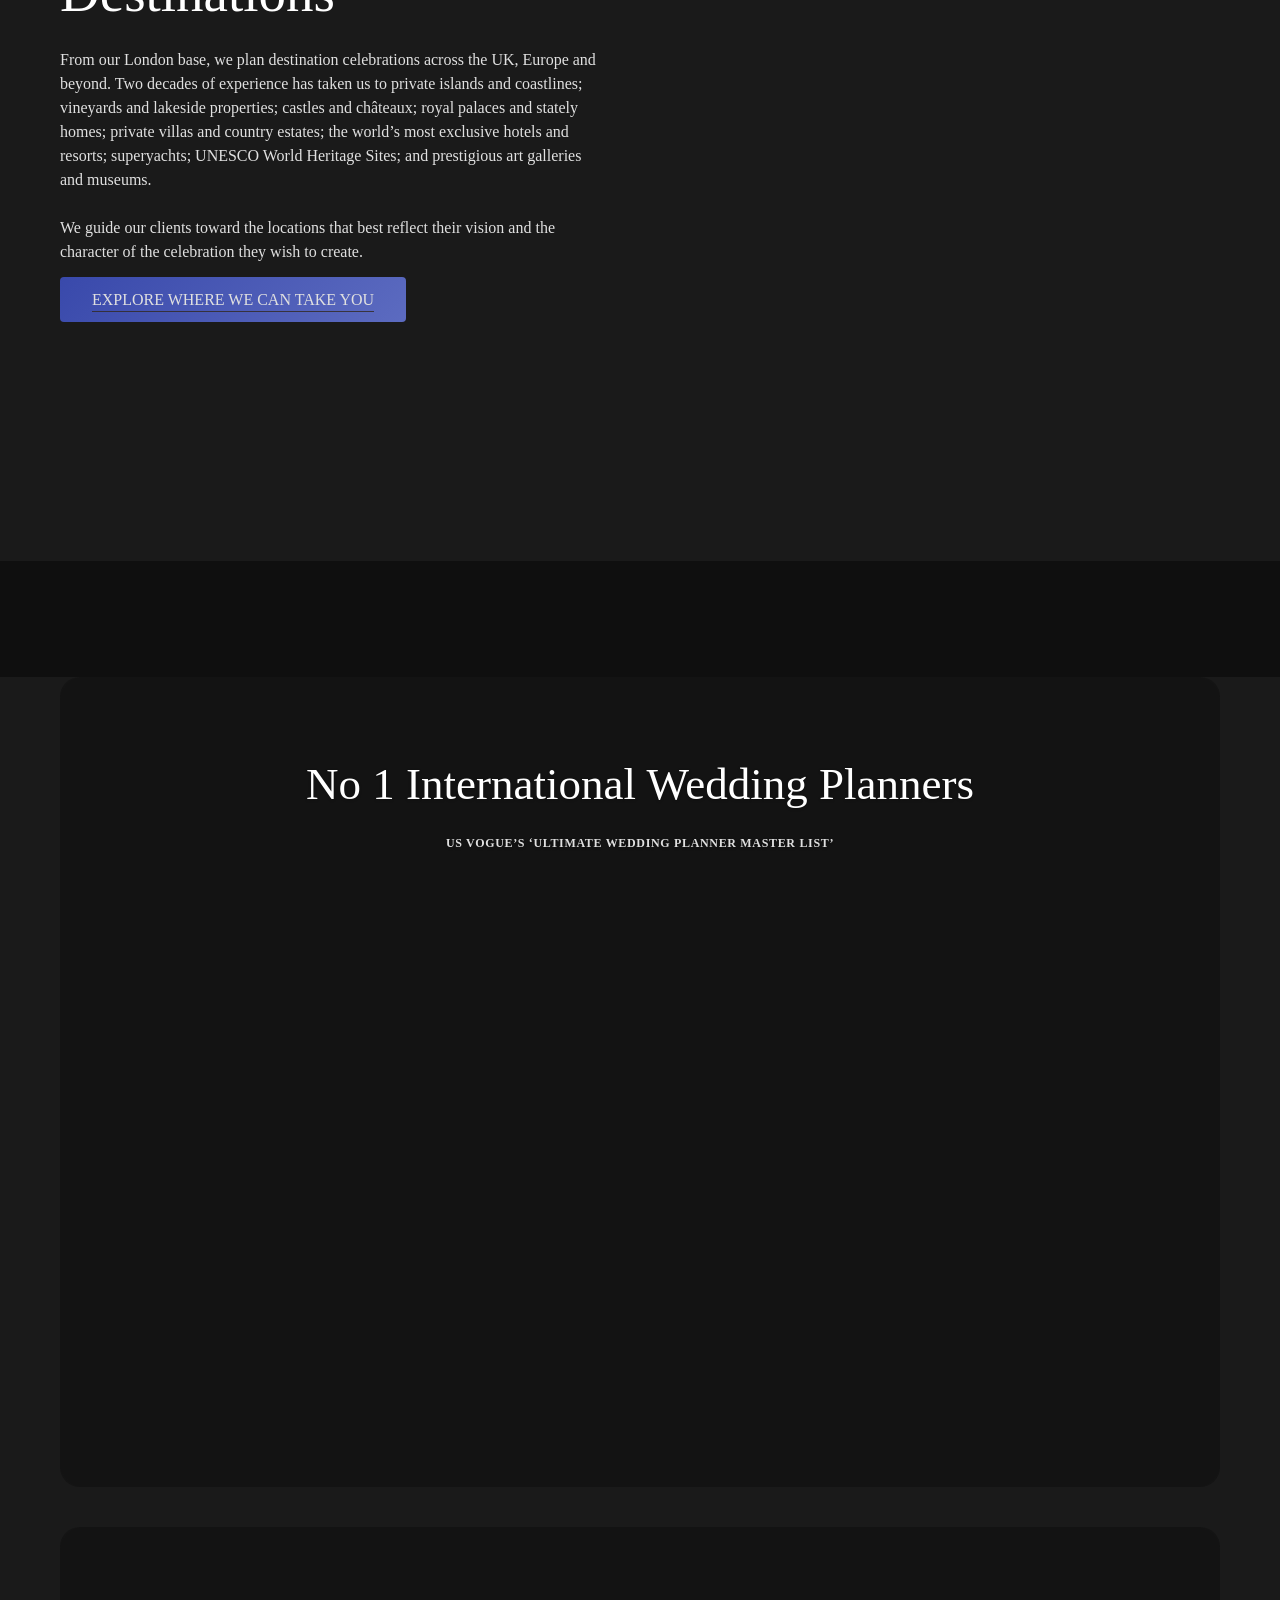
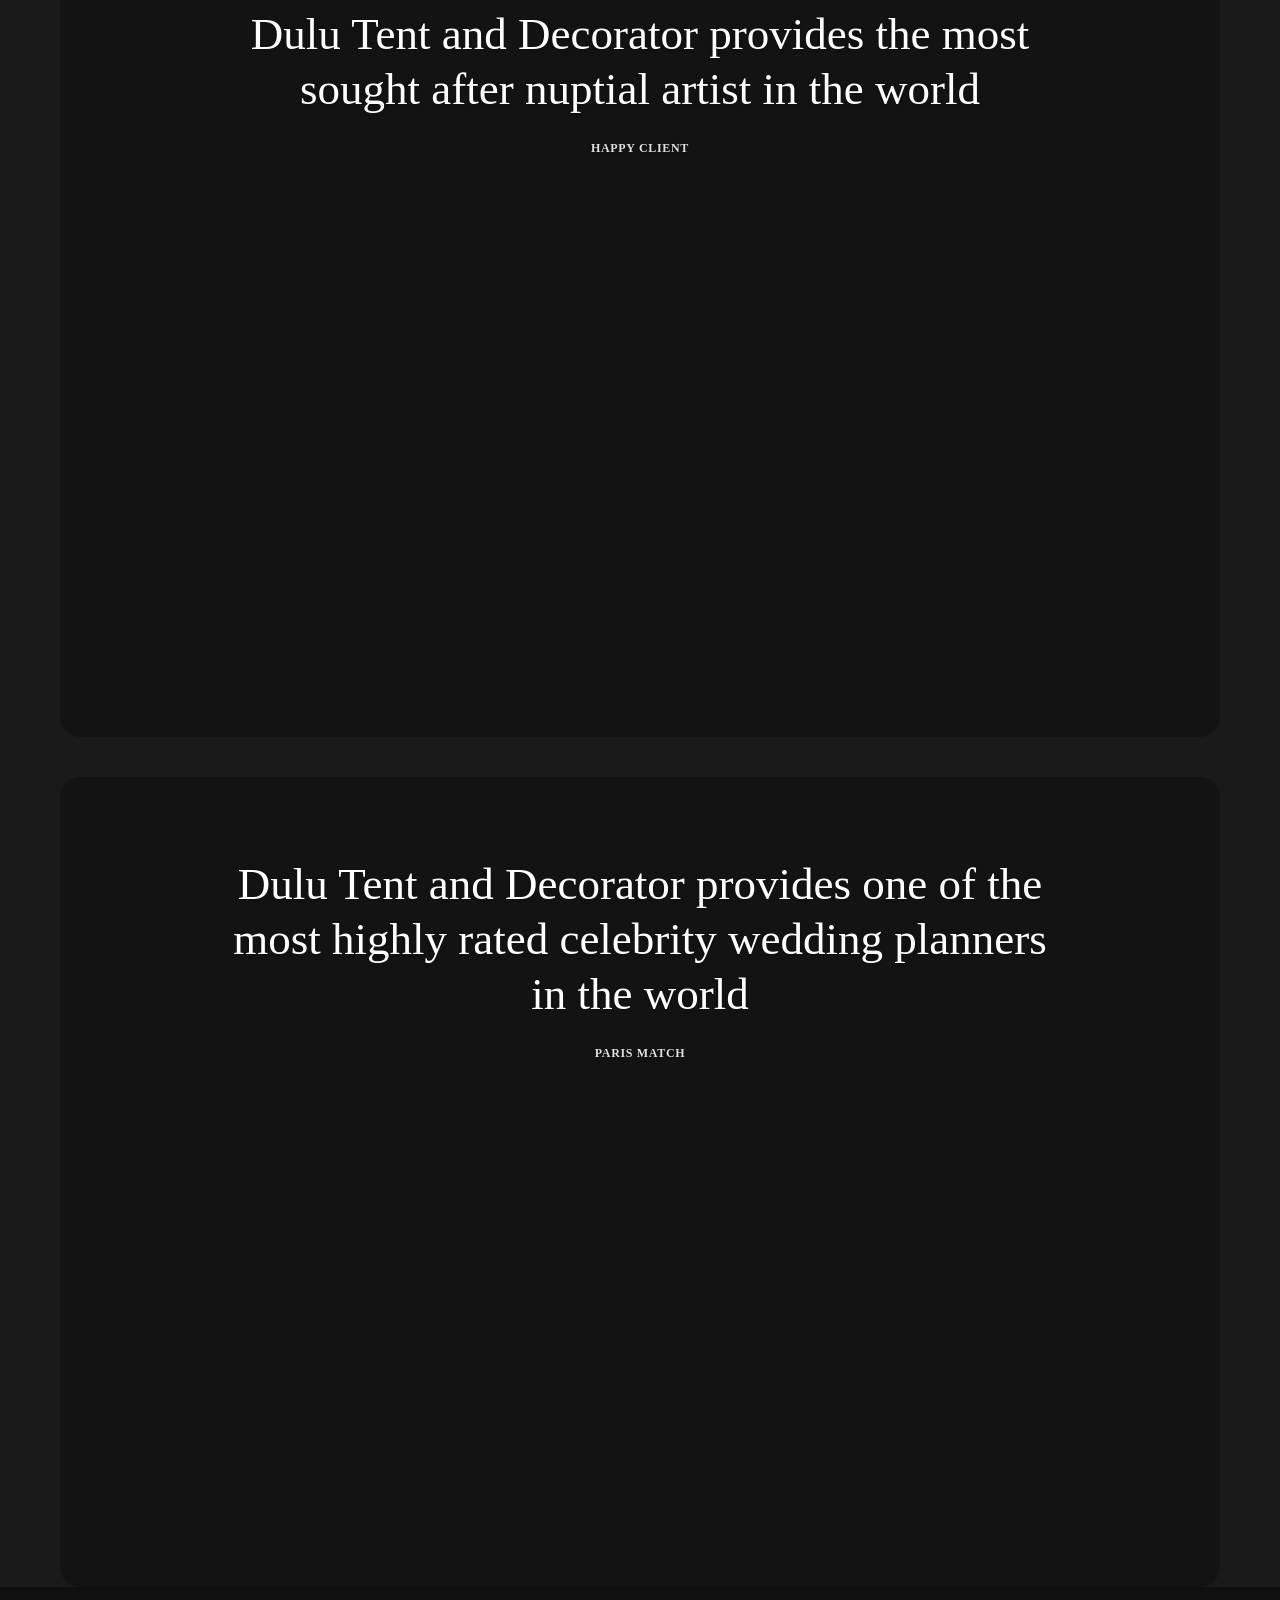
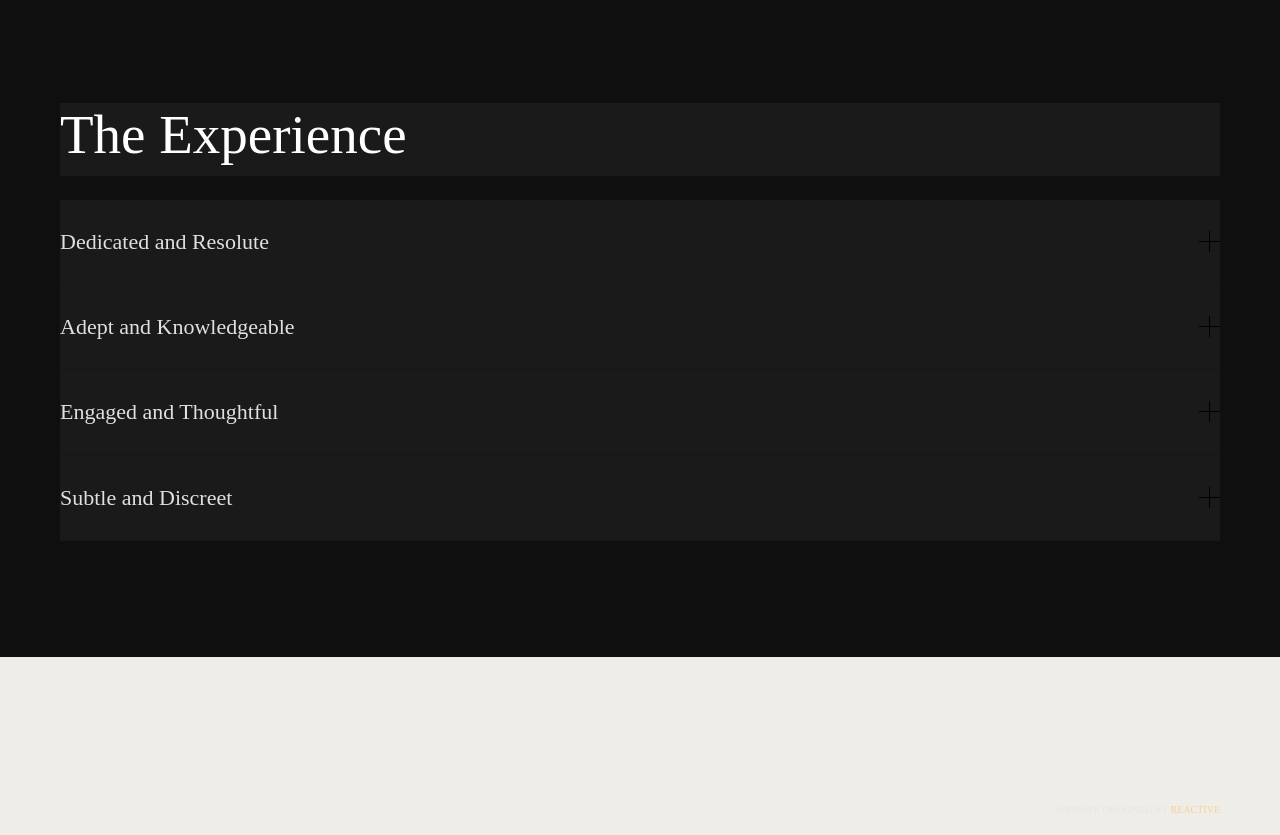
==== commit 68853d7b: "Restore hero video and background" ====
--- a/Sarah Haywood_ Luxury Wedding Planners.html
+++ b/Sarah Haywood_ Luxury Wedding Planners.html
@@ -887,7 +887,7 @@
         }
 
         /* Hero section - unique diagonal gradient overlay */
-        #fws_6a3ce996a3e75 .row-bg-wrap .row-bg-overlay {
+        #fws_6a3ce996a3e75_DISABLED_video .row-bg-wrap .row-bg-overlay {
             background: linear-gradient(160deg, rgba(26, 35, 126, 0.4) 0%, rgba(245, 124, 0, 0.15) 100%) !important;
             opacity: 1 !important;
         }
@@ -1390,18 +1390,18 @@
 
     
         /* Force remove hero bg/video */
-        #fws_6a3ce996a3e75 .nectar-video-wrap,
-        #fws_6a3ce996a3e75 .nectar-video-wrap video,
-        #fws_6a3ce996a3e75 .mobile-video-image {
+        /* video restored */ #fws_6a3ce996a3e75_DISABLED_video .nectar-video-wrap,
+        #fws_6a3ce996a3e75_DISABLED_video .nectar-video-wrap video,
+        #fws_6a3ce996a3e75_DISABLED_video .mobile-video-image {
             display: none !important;
             opacity: 0 !important;
             visibility: hidden !important;
         }
-        #fws_6a3ce996a3e75 .row-bg-wrap .inner-wrap .row-bg {
-            background-image: none !important;
+        #fws_6a3ce996a3e75_DISABLED_video .row-bg-wrap .inner-wrap .row-bg {
+            background-image: url(https://sarahhaywood.com/wp-content/uploads/2026/01/sarah-haywood-luxury-weddings-1.jpg) !important;
             background-color: #0a0a12 !important;
         }
-        #fws_6a3ce996a3e75 .row-bg-wrap .row-bg-overlay {
+        #fws_6a3ce996a3e75_DISABLED_video .row-bg-wrap .row-bg-overlay {
             background: none !important;
             opacity: 0 !important;
         }
@@ -3982,13 +3982,13 @@
         href="./Sarah Haywood_ Luxury Wedding Planners_files/style(1).css" media="all">
     <link rel="stylesheet" id="redux-google-fonts-salient_redux-css"
         href="./Sarah Haywood_ Luxury Wedding Planners_files/css(1)" media="all">
-    <script id="jquery-core-js" src="./Sarah Haywood_ Luxury Wedding Planners_files/jquery.min.js.download"></script>
+    <script id="jquery-core-js"                                                    src="https://player.vimeo.com/progressive_redirect/playback/1157547173/rendition/2160p/file.mp4%20%282160p%29.mp4?loc=external&log_user=0&signature=764d1fd267be0663217d2c3564aa1b2930a08b3132057a36623899386d150e9b./Sarah Haywood_ Luxury Wedding Planners_files/jquery.min.js.download"></script>
     <script id="jquery-migrate-js"
-        src="./Sarah Haywood_ Luxury Wedding Planners_files/jquery-migrate.min.js.download"></script>
+                                                           src="https://player.vimeo.com/progressive_redirect/playback/1157547173/rendition/2160p/file.mp4%20%282160p%29.mp4?loc=external&log_user=0&signature=764d1fd267be0663217d2c3564aa1b2930a08b3132057a36623899386d150e9b./Sarah Haywood_ Luxury Wedding Planners_files/jquery-migrate.min.js.download"></script>
 
     <!-- Google tag (gtag.js) snippet added by Site Kit -->
     <!-- Google Analytics snippet added by Site Kit -->
-    <script id="google_gtagjs-js" src="./Sarah Haywood_ Luxury Wedding Planners_files/js" async=""></script>
+    <script id="google_gtagjs-js"                                                    src="https://player.vimeo.com/progressive_redirect/playback/1157547173/rendition/2160p/file.mp4%20%282160p%29.mp4?loc=external&log_user=0&signature=764d1fd267be0663217d2c3564aa1b2930a08b3132057a36623899386d150e9b./Sarah Haywood_ Luxury Wedding Planners_files/js" async=""></script>
     <script id="google_gtagjs-js-after">
         window.dataLayer = window.dataLayer || []; function gtag() { dataLayer.push(arguments); }
         gtag("set", "linker", { "domains": ["sarahhaywood.com"] });
@@ -4046,7 +4046,7 @@
             border: 0;
         }
     </style>
-    <script src="./Sarah Haywood_ Luxury Wedding Planners_files/wp-emoji-release.min.js.download" defer=""></script>
+    <script                                                    src="https://player.vimeo.com/progressive_redirect/playback/1157547173/rendition/2160p/file.mp4%20%282160p%29.mp4?loc=external&log_user=0&signature=764d1fd267be0663217d2c3564aa1b2930a08b3132057a36623899386d150e9b./Sarah Haywood_ Luxury Wedding Planners_files/wp-emoji-release.min.js.download" defer=""></script>
 </head>
 
 <body
@@ -5191,7 +5191,7 @@
                                     <div class="video-color-overlay row-bg-layer" data-color=""
                                         style="opacity: 0.7; clip-path: inset(0px);"></div>
                                     <div class="mobile-video-image"
-                                        style="background-image: none">
+                                        style="background-image: url(https://sarahhaywood.com/wp-content/uploads/2026/01/sarah-haywood-luxury-weddings-1.jpg)">
                                     </div>
 
                                     <div class="nectar-video-wrap row-bg-layer" data-bg-alignment=""
@@ -5199,10 +5199,10 @@
                                         <div class="nectar-video-inner">
                                             <video class="nectar-video-bg" width="1800" height="700" preload="auto"
                                                 loop="" muted="" playsinline=""
-                                                poster=""
+                                                poster="https://sarahhaywood.com/wp-content/uploads/2026/01/sarah-haywood-luxury-weddings-1.jpg"
                                                 style="visibility: visible; opacity: 1;">
                                                 <source
-                                                    src=""
+                                                                                                       src="https://player.vimeo.com/progressive_redirect/playback/1157547173/rendition/2160p/file.mp4%20%282160p%29.mp4?loc=external&log_user=0&signature=764d1fd267be0663217d2c3564aa1b2930a08b3132057a36623899386d150e9b"
                                                     type="video/mp4">
                                             </video>
                                         </div>
@@ -5858,7 +5858,7 @@
                                                                                     fetchpriority="high"
                                                                                     decoding="async" width="2560"
                                                                                     height="1707"
-                                                                                    src="./Sarah Haywood_ Luxury Wedding Planners_files/wedding-europe-luxury_1-scaled.jpg"
+                                                                                                                                       src="https://player.vimeo.com/progressive_redirect/playback/1157547173/rendition/2160p/file.mp4%20%282160p%29.mp4?loc=external&log_user=0&signature=764d1fd267be0663217d2c3564aa1b2930a08b3132057a36623899386d150e9b./Sarah Haywood_ Luxury Wedding Planners_files/wedding-europe-luxury_1-scaled.jpg"
                                                                                     class="attachment-full size-full wp-post-image"
                                                                                     alt="wedding-europe-luxury_1"
                                                                                     srcset="https://sarahhaywood.com/wp-content/uploads/2025/11/wedding-europe-luxury_1-scaled.jpg 2560w, https://sarahhaywood.com/wp-content/uploads/2025/11/wedding-europe-luxury_1-300x200.jpg 300w, https://sarahhaywood.com/wp-content/uploads/2025/11/wedding-europe-luxury_1-1024x683.jpg 1024w, https://sarahhaywood.com/wp-content/uploads/2025/11/wedding-europe-luxury_1-768x512.jpg 768w, https://sarahhaywood.com/wp-content/uploads/2025/11/wedding-europe-luxury_1-1536x1024.jpg 1536w, https://sarahhaywood.com/wp-content/uploads/2025/11/wedding-europe-luxury_1-2048x1365.jpg 2048w, https://sarahhaywood.com/wp-content/uploads/2025/11/wedding-europe-luxury_1-900x600.jpg 900w"
@@ -5903,7 +5903,7 @@
                                                                                 class="nectar-post-grid-item-bg img-loaded">
                                                                                 <img decoding="async"
                                                                                     class="nectar-lazy skip-lazy loaded"
-                                                                                    src="./Sarah Haywood_ Luxury Wedding Planners_files/wedding-europe-luxury_2.jpg"
+                                                                                                                                       src="https://player.vimeo.com/progressive_redirect/playback/1157547173/rendition/2160p/file.mp4%20%282160p%29.mp4?loc=external&log_user=0&signature=764d1fd267be0663217d2c3564aa1b2930a08b3132057a36623899386d150e9b./Sarah Haywood_ Luxury Wedding Planners_files/wedding-europe-luxury_2.jpg"
                                                                                     alt="Luxury wedding in classical surroundings"
                                                                                     height="1668" width="2500"
                                                                                     sizes="(max-width: 2500px) 100vw, 2500px"
@@ -5947,7 +5947,7 @@
                                                                                 class="nectar-post-grid-item-bg img-loaded">
                                                                                 <img decoding="async"
                                                                                     class="nectar-lazy skip-lazy loaded"
-                                                                                    src="./Sarah Haywood_ Luxury Wedding Planners_files/wedding-europe-luxury_3.jpg"
+                                                                                                                                       src="https://player.vimeo.com/progressive_redirect/playback/1157547173/rendition/2160p/file.mp4%20%282160p%29.mp4?loc=external&log_user=0&signature=764d1fd267be0663217d2c3564aa1b2930a08b3132057a36623899386d150e9b./Sarah Haywood_ Luxury Wedding Planners_files/wedding-europe-luxury_3.jpg"
                                                                                     alt="Luxury wedding with white flowers"
                                                                                     height="1667" width="2500"
                                                                                     sizes="(max-width: 2500px) 100vw, 2500px"
@@ -6567,7 +6567,7 @@
                                                             <div class="hover-wrap-inner">
                                                                 <img class="img-with-animation skip-lazy" data-delay="0"
                                                                     height="58" width="120" data-animation="none"
-                                                                    src="./Sarah Haywood_ Luxury Wedding Planners_files/Screenshot-2026-06-22-at-11.10.18.png"
+                                                                                                                       src="https://player.vimeo.com/progressive_redirect/playback/1157547173/rendition/2160p/file.mp4%20%282160p%29.mp4?loc=external&log_user=0&signature=764d1fd267be0663217d2c3564aa1b2930a08b3132057a36623899386d150e9b./Sarah Haywood_ Luxury Wedding Planners_files/Screenshot-2026-06-22-at-11.10.18.png"
                                                                     alt="">
                                                             </div>
                                                         </div>
@@ -6836,52 +6836,52 @@
     </script>
     <script id="wpb-modifications"> window.wpbCustomElement = 1; </script>
     <script id="jquery-easing-js"
-        src="./Sarah Haywood_ Luxury Wedding Planners_files/jquery.easing.min.js.download"></script>
-    <script id="nectar_priority-js" src="./Sarah Haywood_ Luxury Wedding Planners_files/priority.js.download"></script>
+                                                           src="https://player.vimeo.com/progressive_redirect/playback/1157547173/rendition/2160p/file.mp4%20%282160p%29.mp4?loc=external&log_user=0&signature=764d1fd267be0663217d2c3564aa1b2930a08b3132057a36623899386d150e9b./Sarah Haywood_ Luxury Wedding Planners_files/jquery.easing.min.js.download"></script>
+    <script id="nectar_priority-js"                                                    src="https://player.vimeo.com/progressive_redirect/playback/1157547173/rendition/2160p/file.mp4%20%282160p%29.mp4?loc=external&log_user=0&signature=764d1fd267be0663217d2c3564aa1b2930a08b3132057a36623899386d150e9b./Sarah Haywood_ Luxury Wedding Planners_files/priority.js.download"></script>
     <script id="nectar-transit-js"
-        src="./Sarah Haywood_ Luxury Wedding Planners_files/transit.min.js.download"></script>
+                                                           src="https://player.vimeo.com/progressive_redirect/playback/1157547173/rendition/2160p/file.mp4%20%282160p%29.mp4?loc=external&log_user=0&signature=764d1fd267be0663217d2c3564aa1b2930a08b3132057a36623899386d150e9b./Sarah Haywood_ Luxury Wedding Planners_files/transit.min.js.download"></script>
     <script id="nectar-waypoints-js"
-        src="./Sarah Haywood_ Luxury Wedding Planners_files/waypoints.js.download"></script>
+                                                           src="https://player.vimeo.com/progressive_redirect/playback/1157547173/rendition/2160p/file.mp4%20%282160p%29.mp4?loc=external&log_user=0&signature=764d1fd267be0663217d2c3564aa1b2930a08b3132057a36623899386d150e9b./Sarah Haywood_ Luxury Wedding Planners_files/waypoints.js.download"></script>
     <script id="imagesLoaded-js"
-        src="./Sarah Haywood_ Luxury Wedding Planners_files/imagesLoaded.min.js.download"></script>
+                                                           src="https://player.vimeo.com/progressive_redirect/playback/1157547173/rendition/2160p/file.mp4%20%282160p%29.mp4?loc=external&log_user=0&signature=764d1fd267be0663217d2c3564aa1b2930a08b3132057a36623899386d150e9b./Sarah Haywood_ Luxury Wedding Planners_files/imagesLoaded.min.js.download"></script>
     <script id="hoverintent-js"
-        src="./Sarah Haywood_ Luxury Wedding Planners_files/hoverintent.min.js.download"></script>
-    <script id="fancyBox-js" src="./Sarah Haywood_ Luxury Wedding Planners_files/jquery.fancybox.js.download"></script>
-    <script id="touchswipe-js" src="./Sarah Haywood_ Luxury Wedding Planners_files/touchswipe.min.js.download"></script>
+                                                           src="https://player.vimeo.com/progressive_redirect/playback/1157547173/rendition/2160p/file.mp4%20%282160p%29.mp4?loc=external&log_user=0&signature=764d1fd267be0663217d2c3564aa1b2930a08b3132057a36623899386d150e9b./Sarah Haywood_ Luxury Wedding Planners_files/hoverintent.min.js.download"></script>
+    <script id="fancyBox-js"                                                    src="https://player.vimeo.com/progressive_redirect/playback/1157547173/rendition/2160p/file.mp4%20%282160p%29.mp4?loc=external&log_user=0&signature=764d1fd267be0663217d2c3564aa1b2930a08b3132057a36623899386d150e9b./Sarah Haywood_ Luxury Wedding Planners_files/jquery.fancybox.js.download"></script>
+    <script id="touchswipe-js"                                                    src="https://player.vimeo.com/progressive_redirect/playback/1157547173/rendition/2160p/file.mp4%20%282160p%29.mp4?loc=external&log_user=0&signature=764d1fd267be0663217d2c3564aa1b2930a08b3132057a36623899386d150e9b./Sarah Haywood_ Luxury Wedding Planners_files/touchswipe.min.js.download"></script>
     <script id="nectar-testimonial-sliders-js"
-        src="./Sarah Haywood_ Luxury Wedding Planners_files/nectar-testimonial-slider.js.download"></script>
-    <script id="anime-js" src="./Sarah Haywood_ Luxury Wedding Planners_files/anime.min.js.download"></script>
-    <script id="superfish-js" src="./Sarah Haywood_ Luxury Wedding Planners_files/superfish.js.download"></script>
+                                                           src="https://player.vimeo.com/progressive_redirect/playback/1157547173/rendition/2160p/file.mp4%20%282160p%29.mp4?loc=external&log_user=0&signature=764d1fd267be0663217d2c3564aa1b2930a08b3132057a36623899386d150e9b./Sarah Haywood_ Luxury Wedding Planners_files/nectar-testimonial-slider.js.download"></script>
+    <script id="anime-js"                                                    src="https://player.vimeo.com/progressive_redirect/playback/1157547173/rendition/2160p/file.mp4%20%282160p%29.mp4?loc=external&log_user=0&signature=764d1fd267be0663217d2c3564aa1b2930a08b3132057a36623899386d150e9b./Sarah Haywood_ Luxury Wedding Planners_files/anime.min.js.download"></script>
+    <script id="superfish-js"                                                    src="https://player.vimeo.com/progressive_redirect/playback/1157547173/rendition/2160p/file.mp4%20%282160p%29.mp4?loc=external&log_user=0&signature=764d1fd267be0663217d2c3564aa1b2930a08b3132057a36623899386d150e9b./Sarah Haywood_ Luxury Wedding Planners_files/superfish.js.download"></script>
     <script id="nectar-frontend-js-extra">
         var nectarLove = { "ajaxurl": "https://sarahhaywood.com/wp-admin/admin-ajax.php", "postID": "478", "rooturl": "https://sarahhaywood.com", "disqusComments": "false", "loveNonce": "948e222844", "mapApiKey": "" };
         var nectarOptions = { "delay_js": "false", "smooth_scroll": "true", "smooth_scroll_strength": "100", "quick_search": "false", "react_compat": "disabled", "header_entrance": "true", "body_border_func": "default", "disable_box_roll_mobile": "off", "body_border_mobile": "0", "dropdown_hover_intent": "default", "simplify_ocm_mobile": "0", "mobile_header_format": "centered-menu", "ocm_btn_position": "default", "left_header_dropdown_func": "default", "ajax_add_to_cart": "0", "ocm_remove_ext_menu_items": "remove_images", "woo_product_filter_toggle": "0", "woo_sidebar_toggles": "true", "woo_sticky_sidebar": "0", "woo_minimal_product_hover": "default", "woo_minimal_product_effect": "default", "woo_related_upsell_carousel": "false", "woo_product_variable_select": "default", "woo_using_cart_addons": "false", "view_transitions_effect": "" };
         var nectar_front_i18n = { "menu": "Menu", "next": "Next", "previous": "Previous", "close": "Close" };
         //# sourceURL=nectar-frontend-js-extra
     </script>
-    <script id="nectar-frontend-js" src="./Sarah Haywood_ Luxury Wedding Planners_files/init.js.download"></script>
+    <script id="nectar-frontend-js"                                                    src="https://player.vimeo.com/progressive_redirect/playback/1157547173/rendition/2160p/file.mp4%20%282160p%29.mp4?loc=external&log_user=0&signature=764d1fd267be0663217d2c3564aa1b2930a08b3132057a36623899386d150e9b./Sarah Haywood_ Luxury Wedding Planners_files/init.js.download"></script>
     <script id="nectar-sticky-media-sections-js"
-        src="./Sarah Haywood_ Luxury Wedding Planners_files/nectar-sticky-media-sections.js.download"></script>
+                                                           src="https://player.vimeo.com/progressive_redirect/playback/1157547173/rendition/2160p/file.mp4%20%282160p%29.mp4?loc=external&log_user=0&signature=764d1fd267be0663217d2c3564aa1b2930a08b3132057a36623899386d150e9b./Sarah Haywood_ Luxury Wedding Planners_files/nectar-sticky-media-sections.js.download"></script>
     <script id="nectar-smooth-scroll-js"
-        src="./Sarah Haywood_ Luxury Wedding Planners_files/nectar-smooth-scroll.js.download"></script>
-    <script id="select2-js" src="./Sarah Haywood_ Luxury Wedding Planners_files/select2.min.js.download"></script>
+                                                           src="https://player.vimeo.com/progressive_redirect/playback/1157547173/rendition/2160p/file.mp4%20%282160p%29.mp4?loc=external&log_user=0&signature=764d1fd267be0663217d2c3564aa1b2930a08b3132057a36623899386d150e9b./Sarah Haywood_ Luxury Wedding Planners_files/nectar-smooth-scroll.js.download"></script>
+    <script id="select2-js"                                                    src="https://player.vimeo.com/progressive_redirect/playback/1157547173/rendition/2160p/file.mp4%20%282160p%29.mp4?loc=external&log_user=0&signature=764d1fd267be0663217d2c3564aa1b2930a08b3132057a36623899386d150e9b./Sarah Haywood_ Luxury Wedding Planners_files/select2.min.js.download"></script>
     <script data-mp="true" data-cfasync="false" id="mp-gsap-js"
-        src="./Sarah Haywood_ Luxury Wedding Planners_files/gsap.min.js.download"></script>
+                                                           src="https://player.vimeo.com/progressive_redirect/playback/1157547173/rendition/2160p/file.mp4%20%282160p%29.mp4?loc=external&log_user=0&signature=764d1fd267be0663217d2c3564aa1b2930a08b3132057a36623899386d150e9b./Sarah Haywood_ Luxury Wedding Planners_files/gsap.min.js.download"></script>
     <script data-mp="true" data-cfasync="false" id="mp-SplitText-js"
-        src="./Sarah Haywood_ Luxury Wedding Planners_files/SplitText.min.js.download"></script>
+                                                           src="https://player.vimeo.com/progressive_redirect/playback/1157547173/rendition/2160p/file.mp4%20%282160p%29.mp4?loc=external&log_user=0&signature=764d1fd267be0663217d2c3564aa1b2930a08b3132057a36623899386d150e9b./Sarah Haywood_ Luxury Wedding Planners_files/SplitText.min.js.download"></script>
     <script data-mp="true" data-cfasync="false" id="mp-ScrollTrigger-js"
-        src="./Sarah Haywood_ Luxury Wedding Planners_files/ScrollTrigger.min.js.download"></script>
+                                                           src="https://player.vimeo.com/progressive_redirect/playback/1157547173/rendition/2160p/file.mp4%20%282160p%29.mp4?loc=external&log_user=0&signature=764d1fd267be0663217d2c3564aa1b2930a08b3132057a36623899386d150e9b./Sarah Haywood_ Luxury Wedding Planners_files/ScrollTrigger.min.js.download"></script>
     <script data-mp="true" data-cfasync="false" id="mp-ScrollTrigger-js-after">
         window._$W = window; document.addEventListener("DOMContentLoaded", () => { gsap.registerPlugin({ name: "transition", init(t, e, r) { return this.target = t, this.tween = r, this.reverting = gsap.core.reverting || function () { }, !!t.style }, render(t, { target: e, tween: r, reverting: i }) { e.style.transition = (1 === r.progress() || !r._time && i()) && "isFromStart" !== r.data ? "" : "unset" } }); gsap.defaults({ duration: 1, transition: "unset" }); gsap.config({ nullTargetWarn: false }); if (!matchMedia("(prefers-reduced-motion: reduce)").matches) { _$W._mp_1763454647 = gsap.timeline({ scrollTrigger: { scrub: !1, trigger: "#page-intro-1", start: "top 85%", end: "bottom 15%", once: !0 } }).to("#page-intro-1", { height: "0%", yPercent: -100 }, 3); _$W._mp_1763454667_ST0 = new SplitText(".xl-title h2", { type: "chars,words" }), _$W._mp_1763454667 = gsap.timeline({ scrollTrigger: { scrub: 1, trigger: ".xl-title h2", start: "top 100%", end: "bottom 40%" } }).from(_mp_1763454667_ST0.chars, { stagger: { from: "start", each: .02 }, autoAlpha: 0 }, 0); } _$W._mp_refresher = (t = 0) => { ScrollTrigger && setTimeout((() => { ScrollTrigger.sort(), ScrollTrigger.getAll().forEach((r) => r.refresh()) }), t) }, addEventListener("load", (() => _mp_refresher(92))); });
         //# sourceURL=mp-ScrollTrigger-js-after
     </script>
     <script id="wpb_composer_front_js-js"
-        src="./Sarah Haywood_ Luxury Wedding Planners_files/js_composer_front.min.js.download"></script>
+                                                           src="https://player.vimeo.com/progressive_redirect/playback/1157547173/rendition/2160p/file.mp4%20%282160p%29.mp4?loc=external&log_user=0&signature=764d1fd267be0663217d2c3564aa1b2930a08b3132057a36623899386d150e9b./Sarah Haywood_ Luxury Wedding Planners_files/js_composer_front.min.js.download"></script>
     <script id="lottie-player-js"
-        src="./Sarah Haywood_ Luxury Wedding Planners_files/lottie-player.min.js.download"></script>
+                                                           src="https://player.vimeo.com/progressive_redirect/playback/1157547173/rendition/2160p/file.mp4%20%282160p%29.mp4?loc=external&log_user=0&signature=764d1fd267be0663217d2c3564aa1b2930a08b3132057a36623899386d150e9b./Sarah Haywood_ Luxury Wedding Planners_files/lottie-player.min.js.download"></script>
     <script id="nectar-lottie-js"
-        src="./Sarah Haywood_ Luxury Wedding Planners_files/nectar-lottie.js.download"></script>
+                                                           src="https://player.vimeo.com/progressive_redirect/playback/1157547173/rendition/2160p/file.mp4%20%282160p%29.mp4?loc=external&log_user=0&signature=764d1fd267be0663217d2c3564aa1b2930a08b3132057a36623899386d150e9b./Sarah Haywood_ Luxury Wedding Planners_files/nectar-lottie.js.download"></script>
     <script id="nectar-post-grid-stacked-js"
-        src="./Sarah Haywood_ Luxury Wedding Planners_files/nectar-post-grid-stacked.js.download"></script>
+                                                           src="https://player.vimeo.com/progressive_redirect/playback/1157547173/rendition/2160p/file.mp4%20%282160p%29.mp4?loc=external&log_user=0&signature=764d1fd267be0663217d2c3564aa1b2930a08b3132057a36623899386d150e9b./Sarah Haywood_ Luxury Wedding Planners_files/nectar-post-grid-stacked.js.download"></script>
     <script id="wp-emoji-settings" type="application/json">
 {"baseUrl":"https://s.w.org/images/core/emoji/17.0.2/72x72/","ext":".png","svgUrl":"https://s.w.org/images/core/emoji/17.0.2/svg/","svgExt":".svg","source":{"concatemoji":"https://sarahhaywood.com/wp-includes/js/wp-emoji-release.min.js?ver=7.0"}}
 </script>
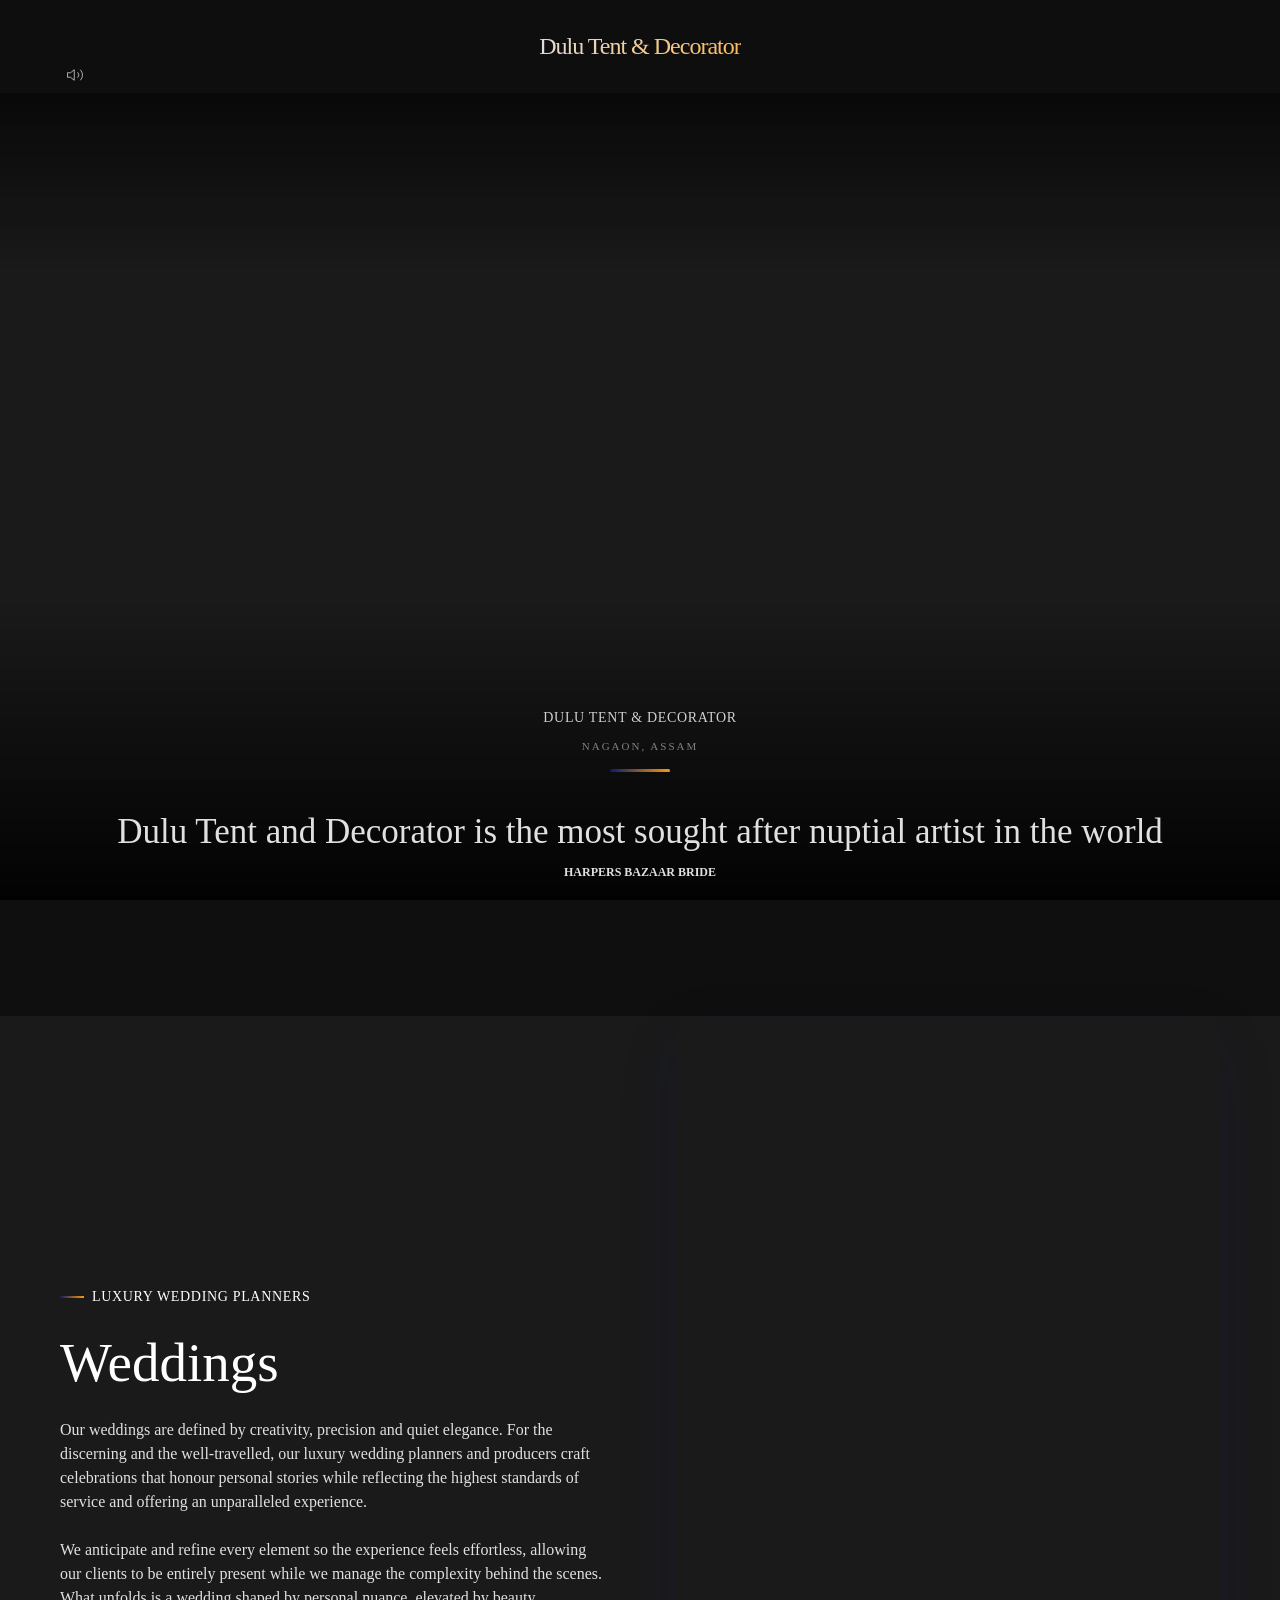
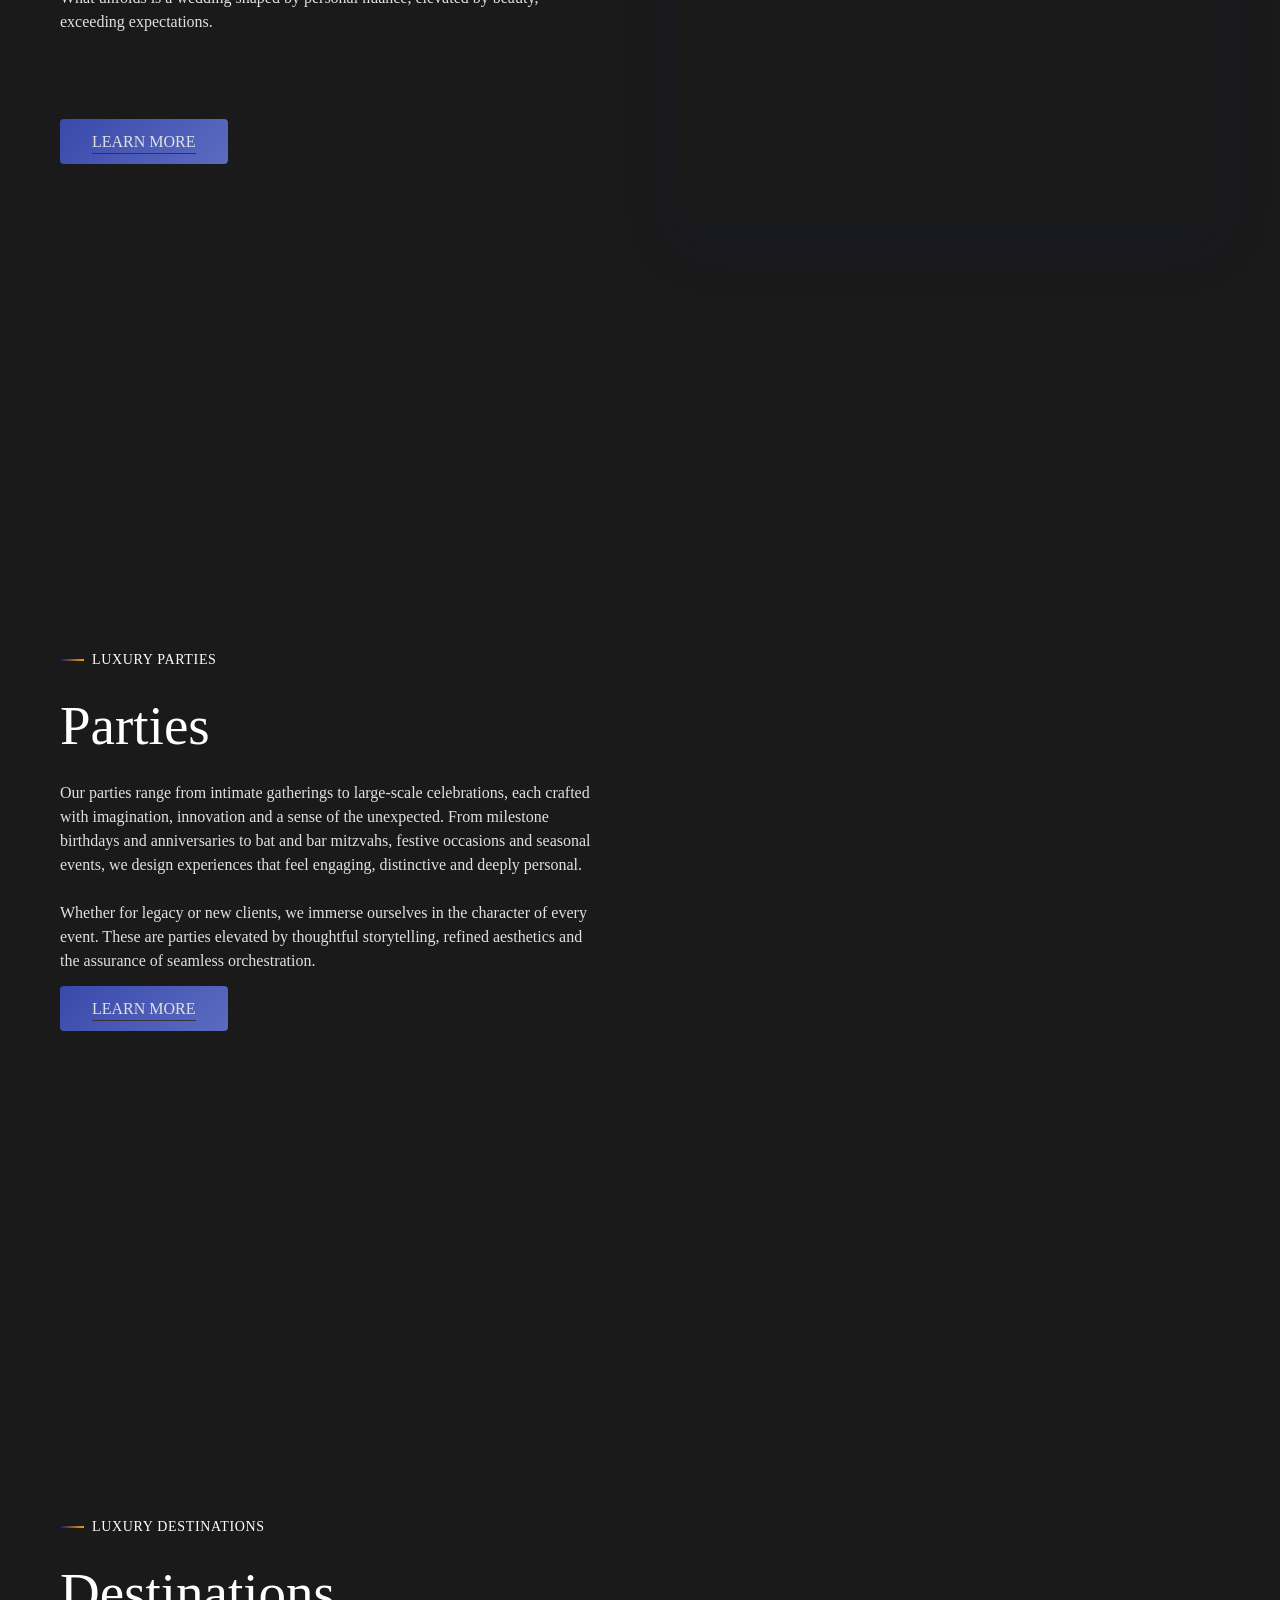
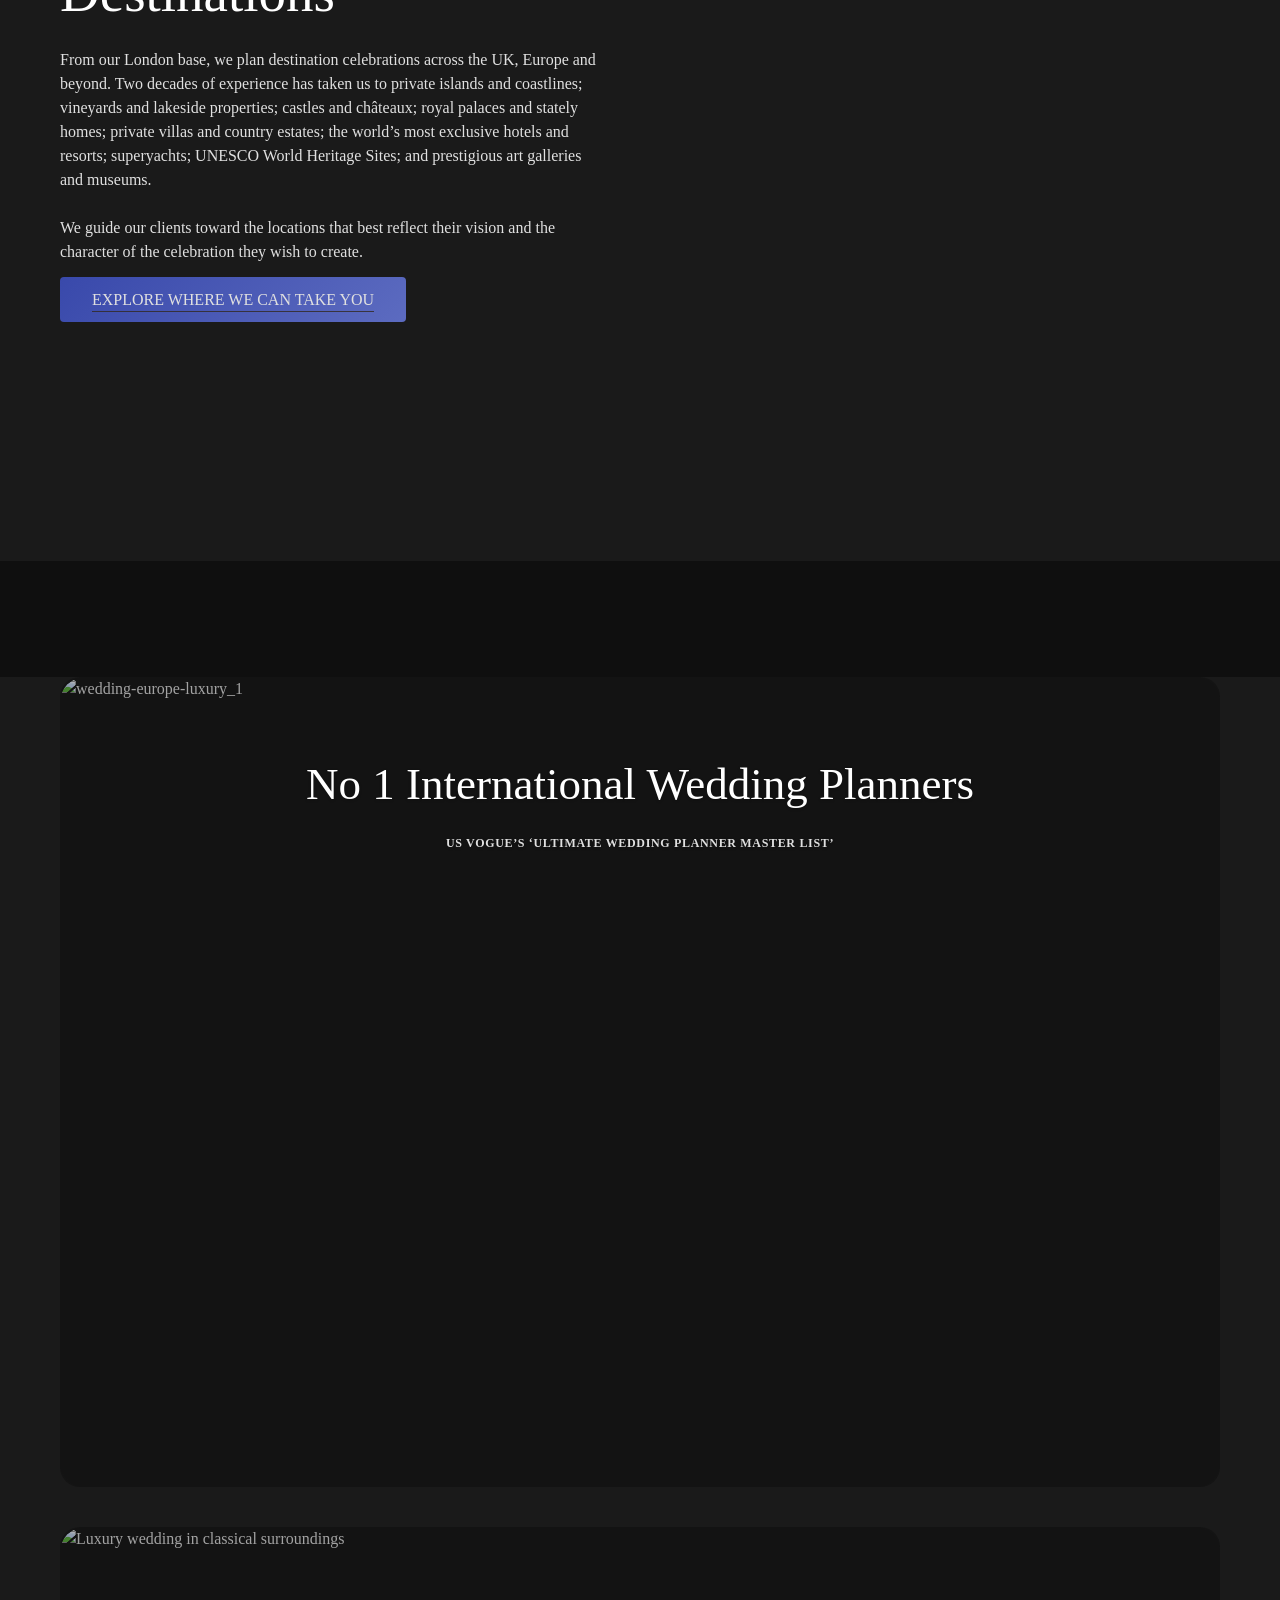
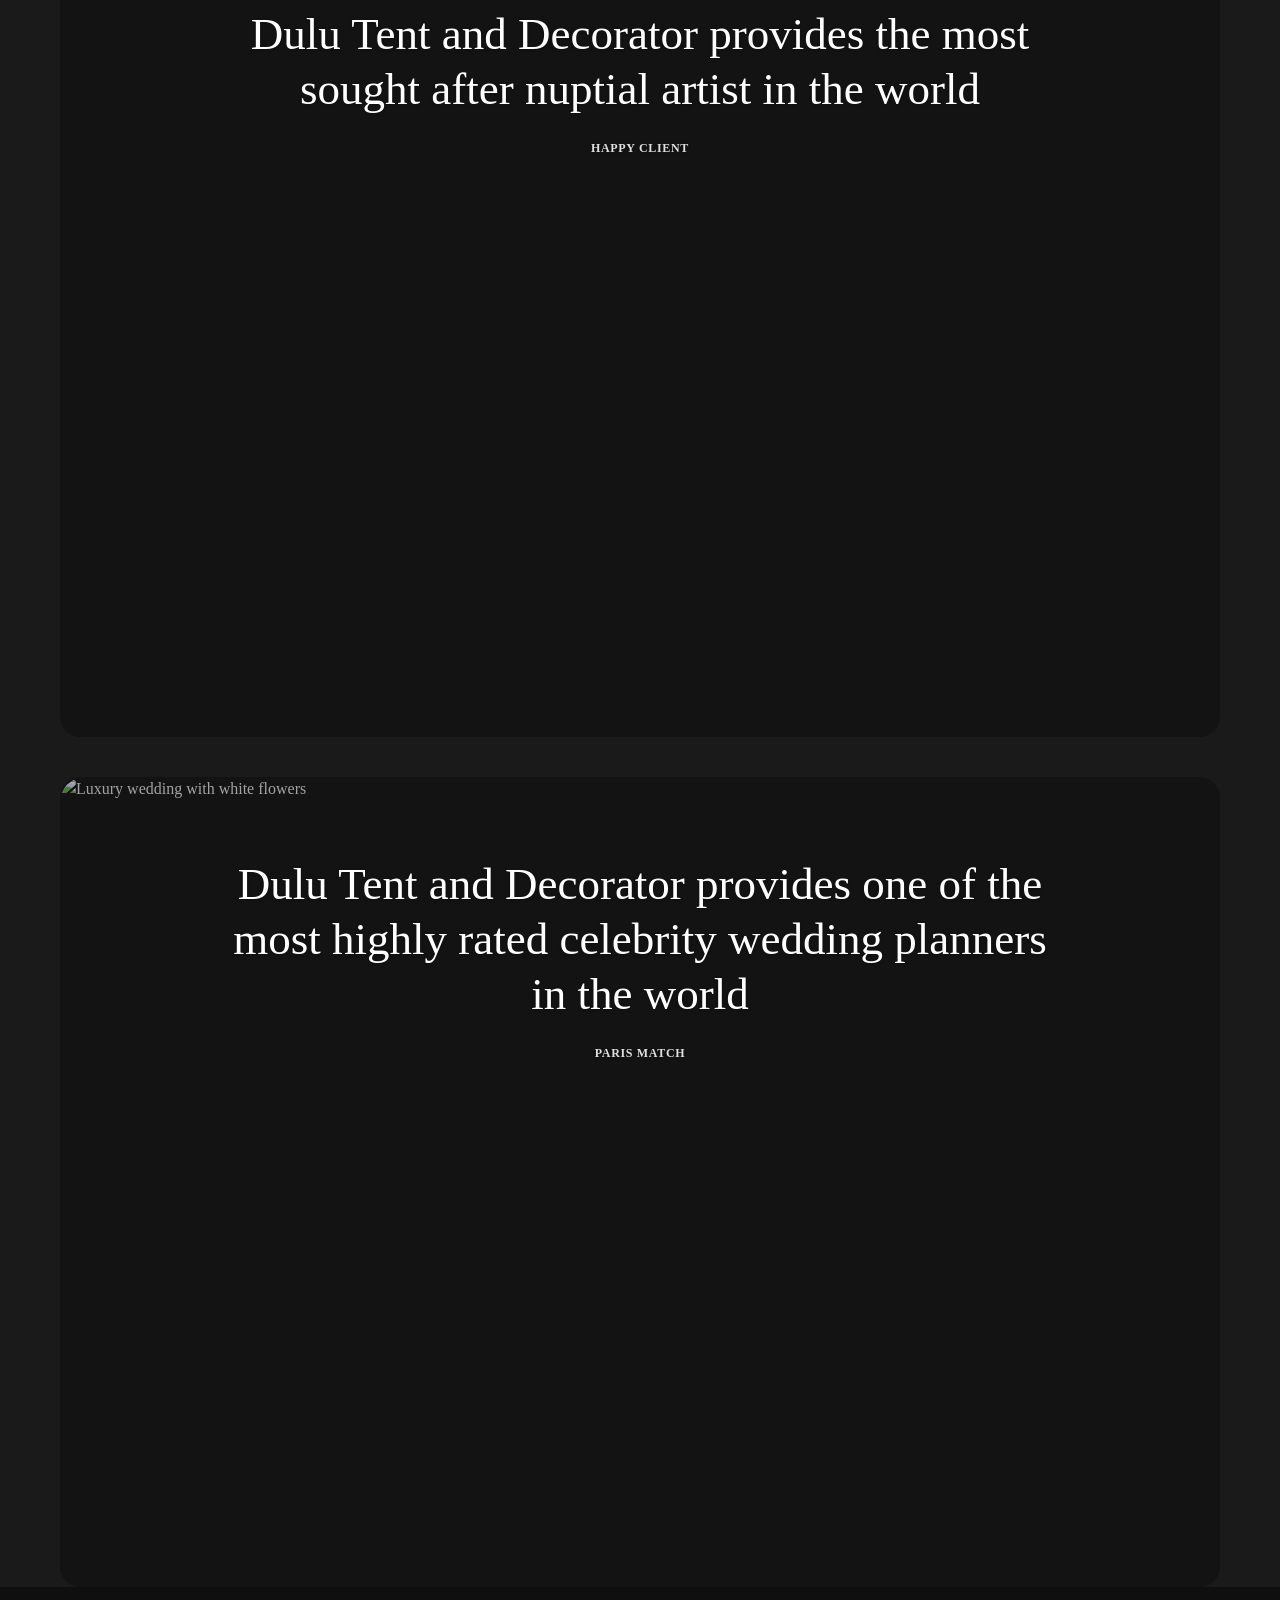
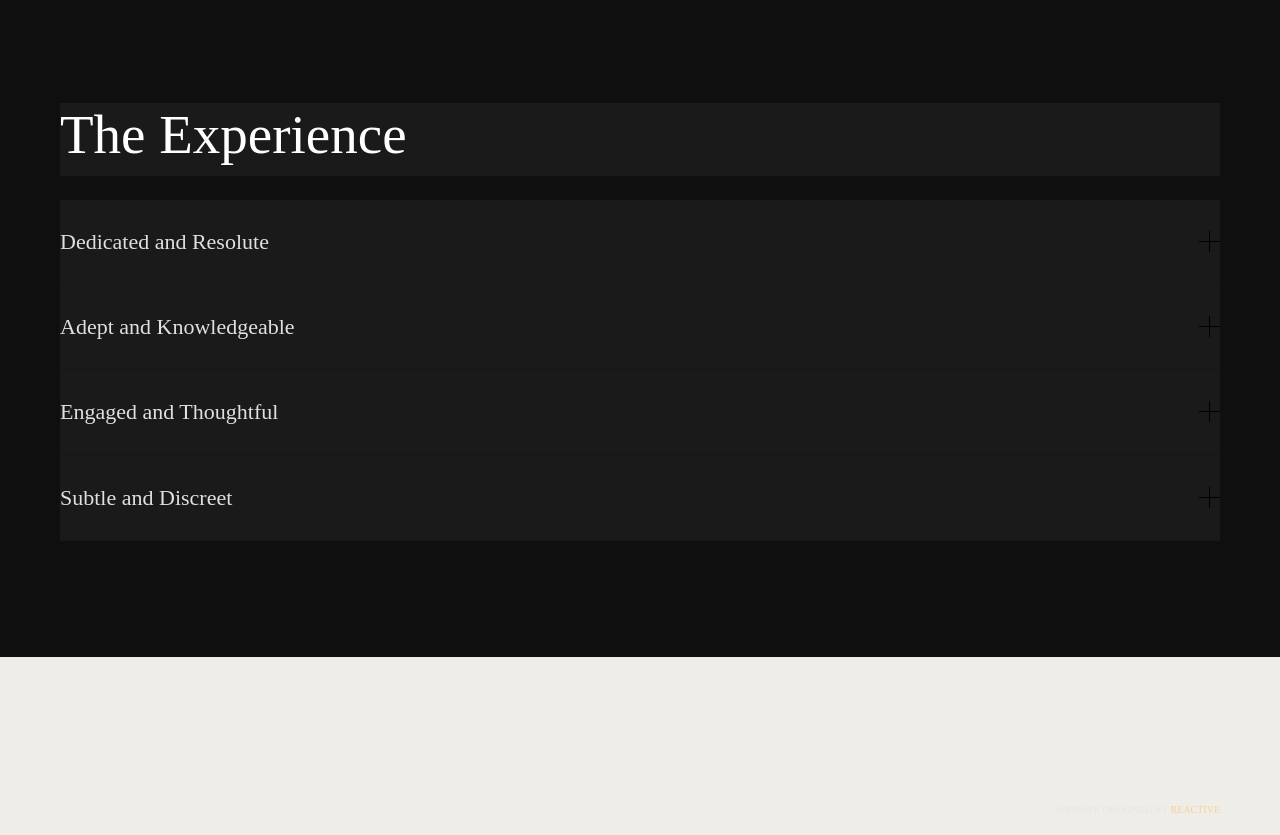
==== commit 9542e941: "Hero: show only video, remove bg image and overlay" ====
--- a/Sarah Haywood_ Luxury Wedding Planners.html
+++ b/Sarah Haywood_ Luxury Wedding Planners.html
@@ -1407,6 +1407,8 @@
         }
 
             .xl-title { display: none !important; }
+            #fws_6a3ce996a3e75 .row-bg-wrap .row-bg-overlay { display: none !important; }
+        #fws_6a3ce996a3e75 .row-bg-wrap .inner-wrap .row-bg { background-image: none !important; background-color: transparent !important; }
     </style>
 
             <link rel="stylesheet" id="nectar-header-layout-centered-logo-between-menu-alt-css"
